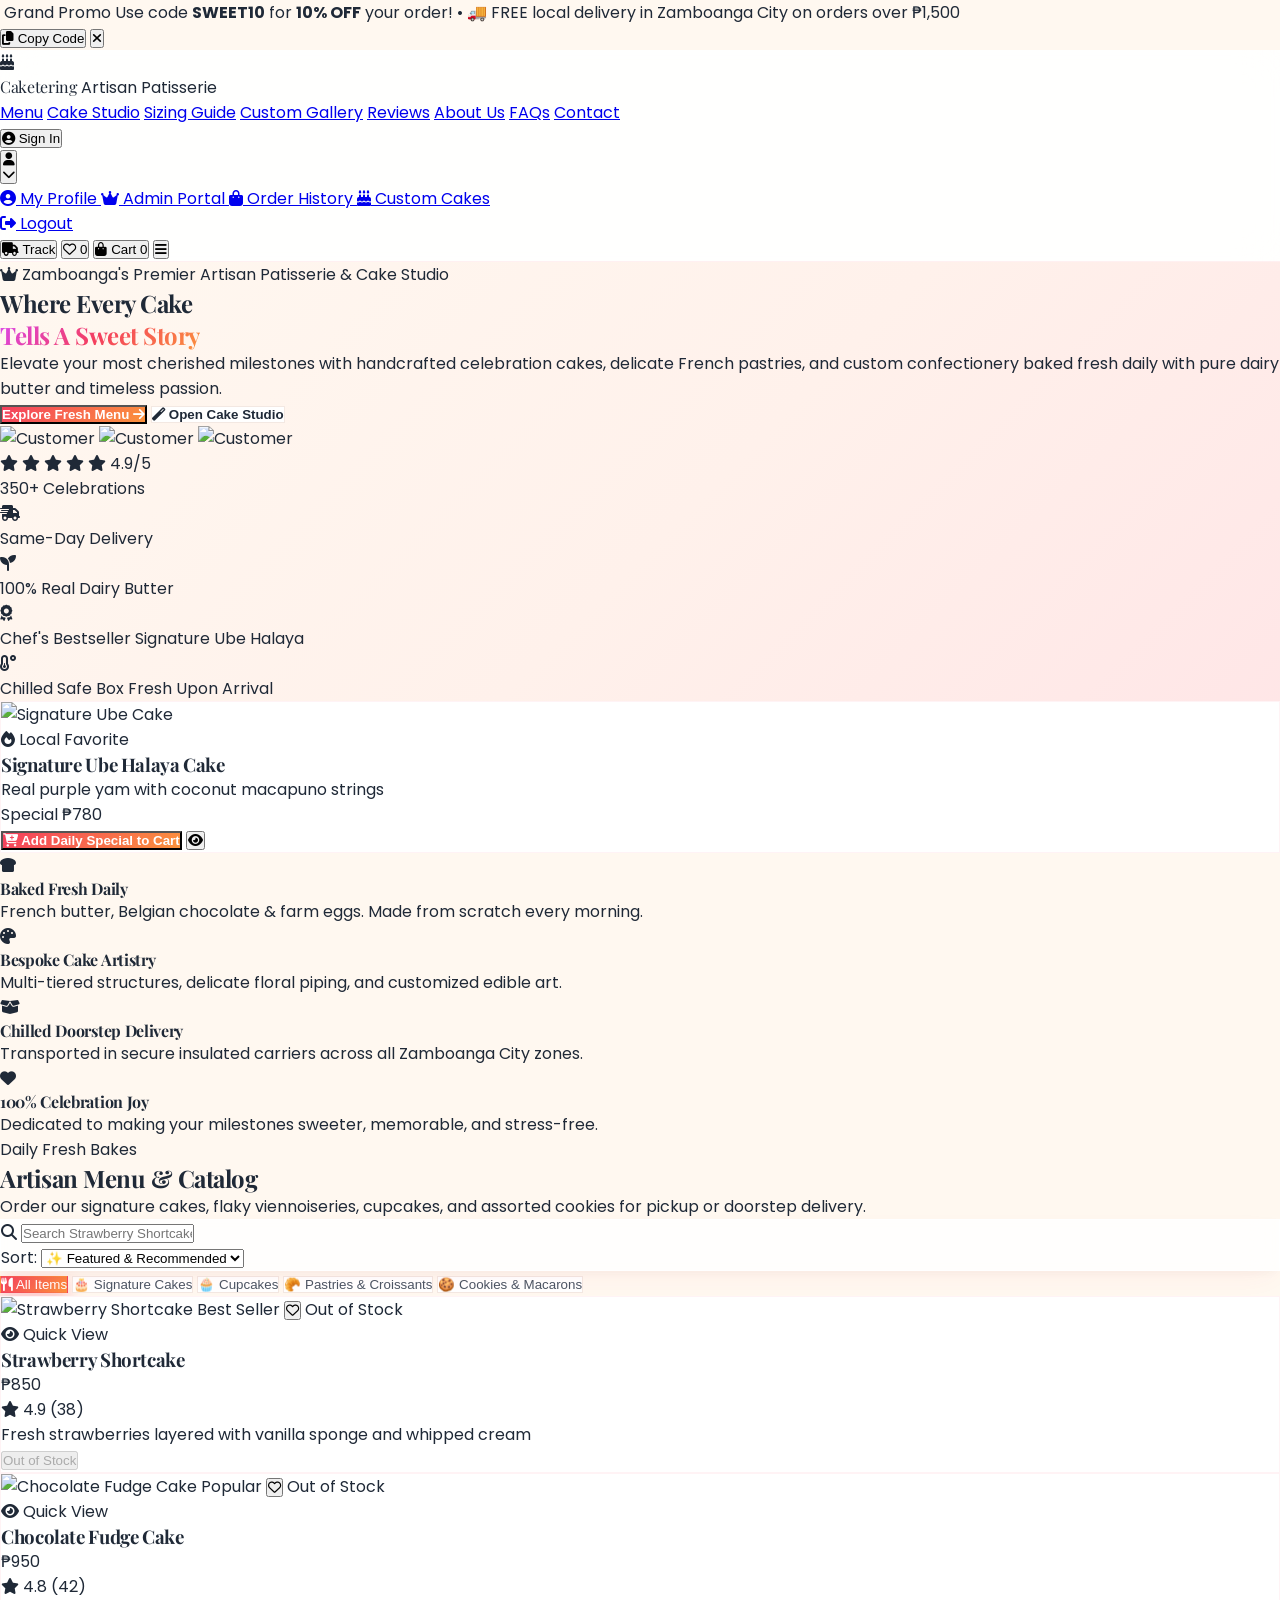
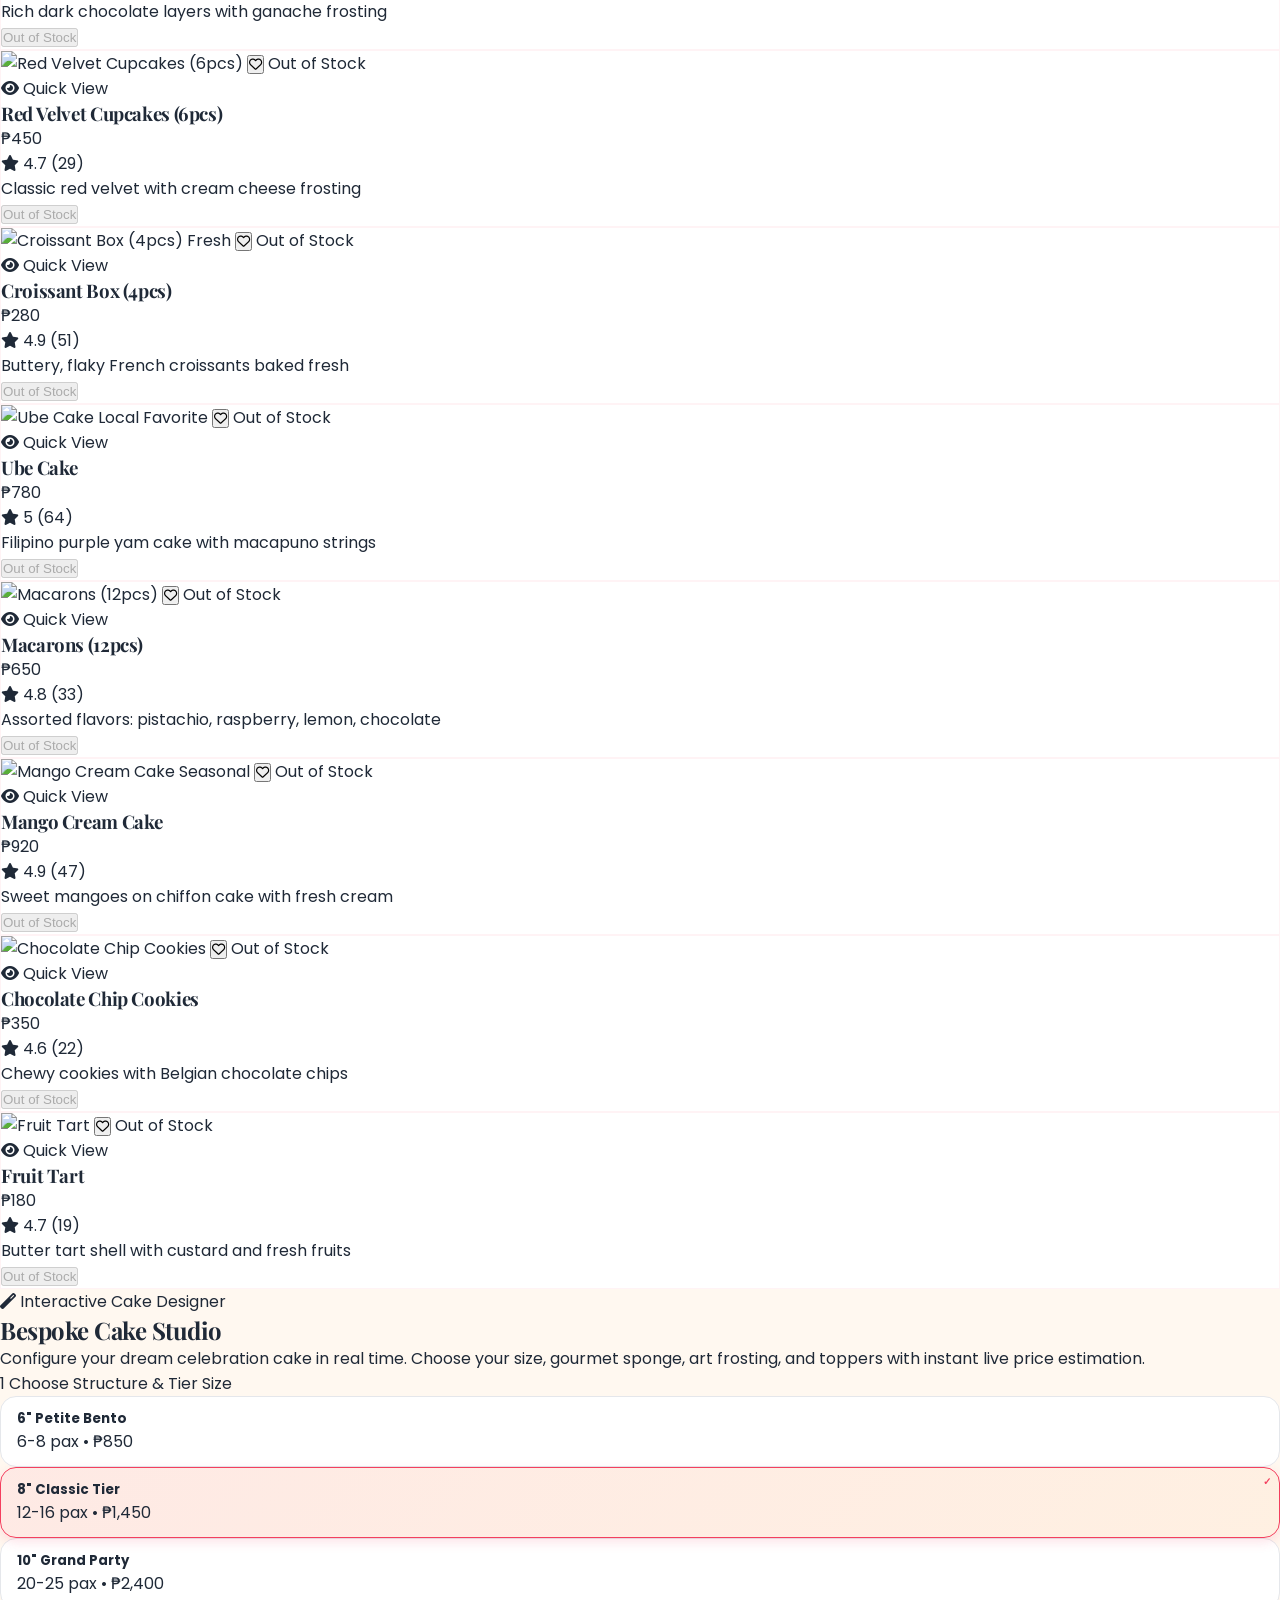
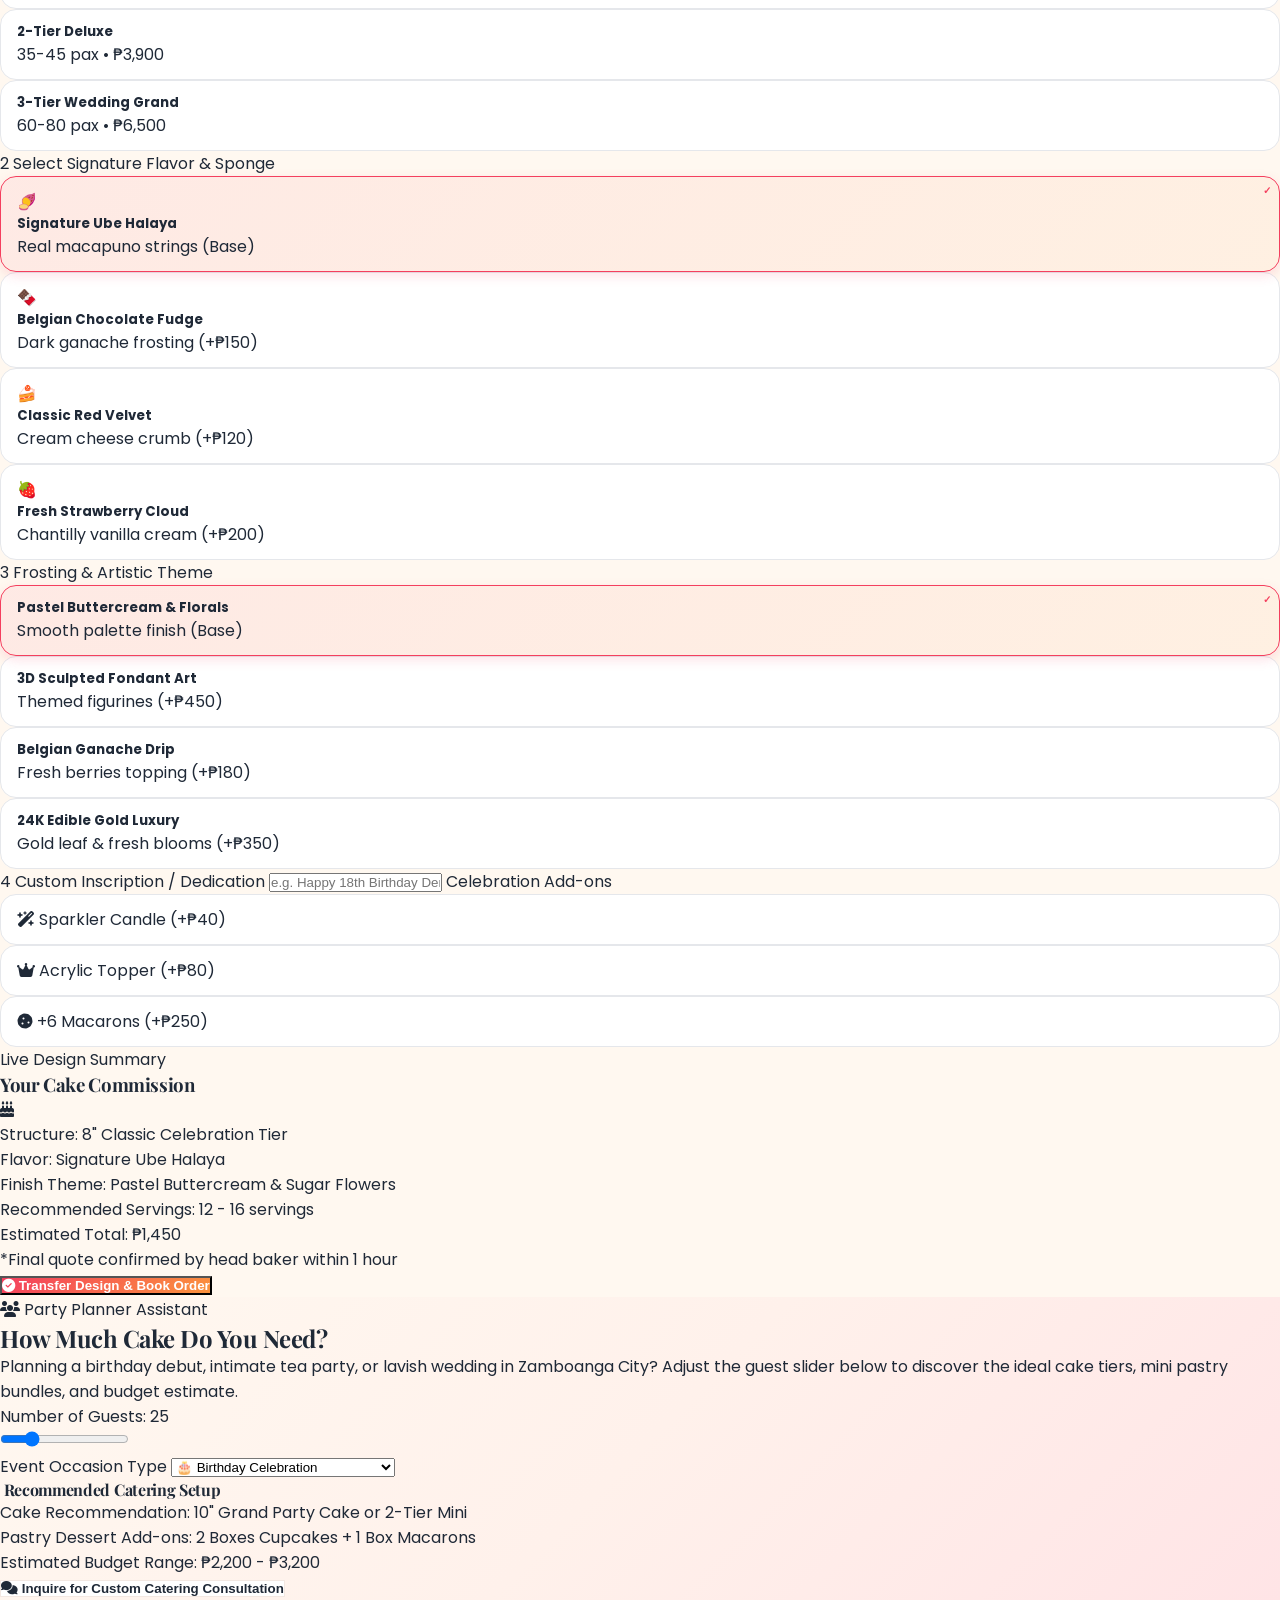
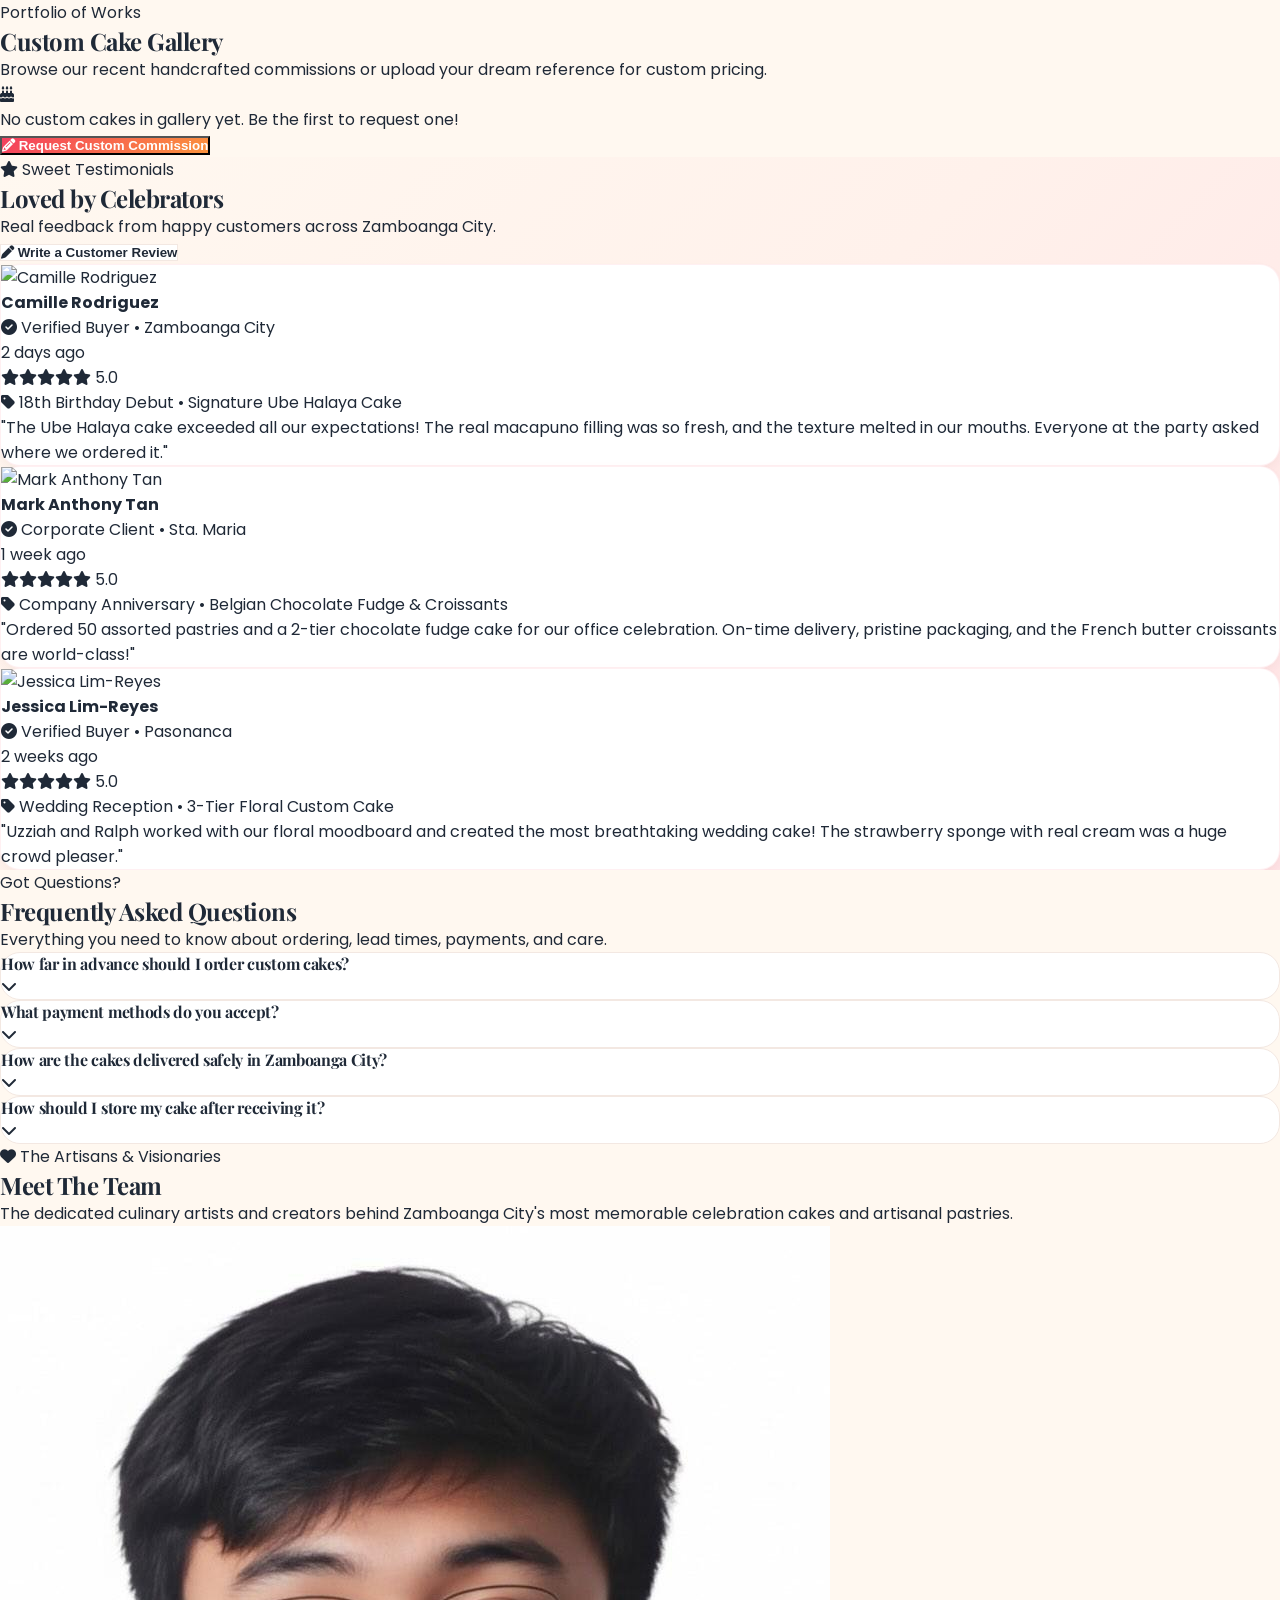
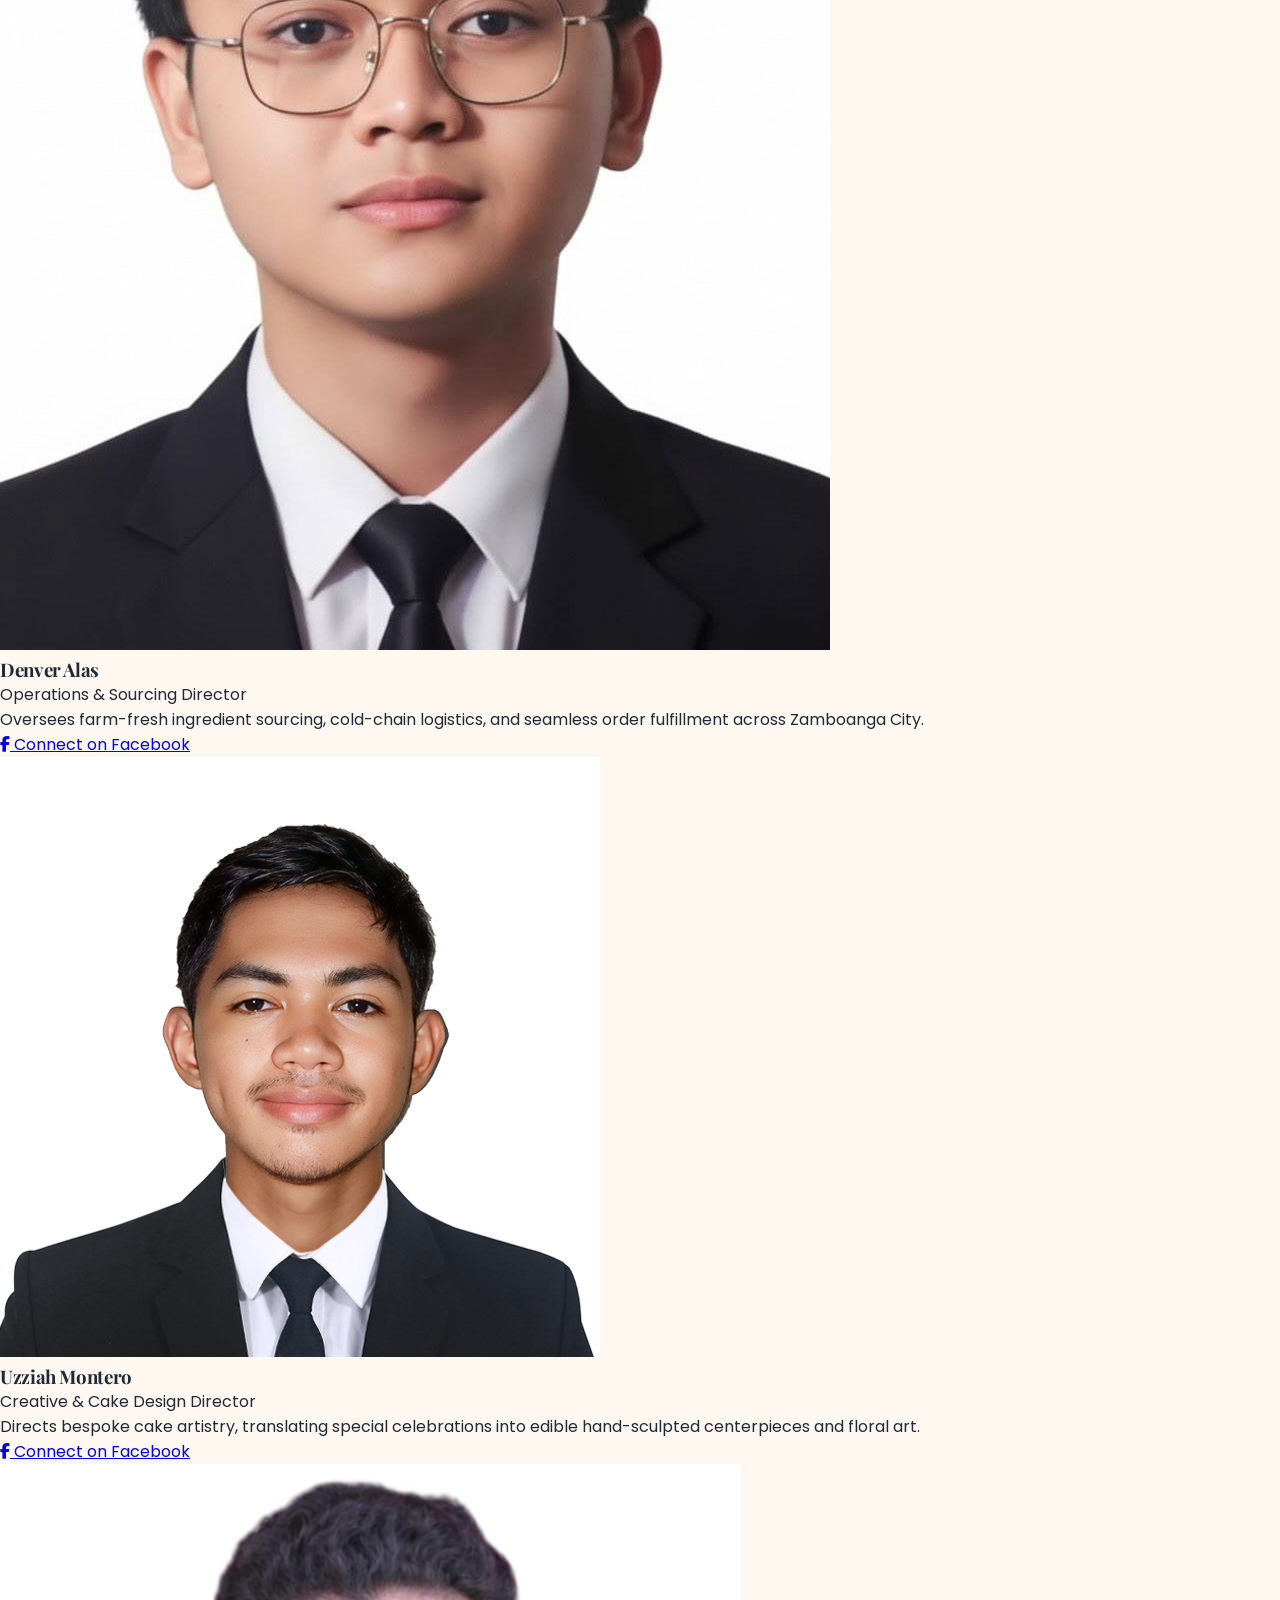
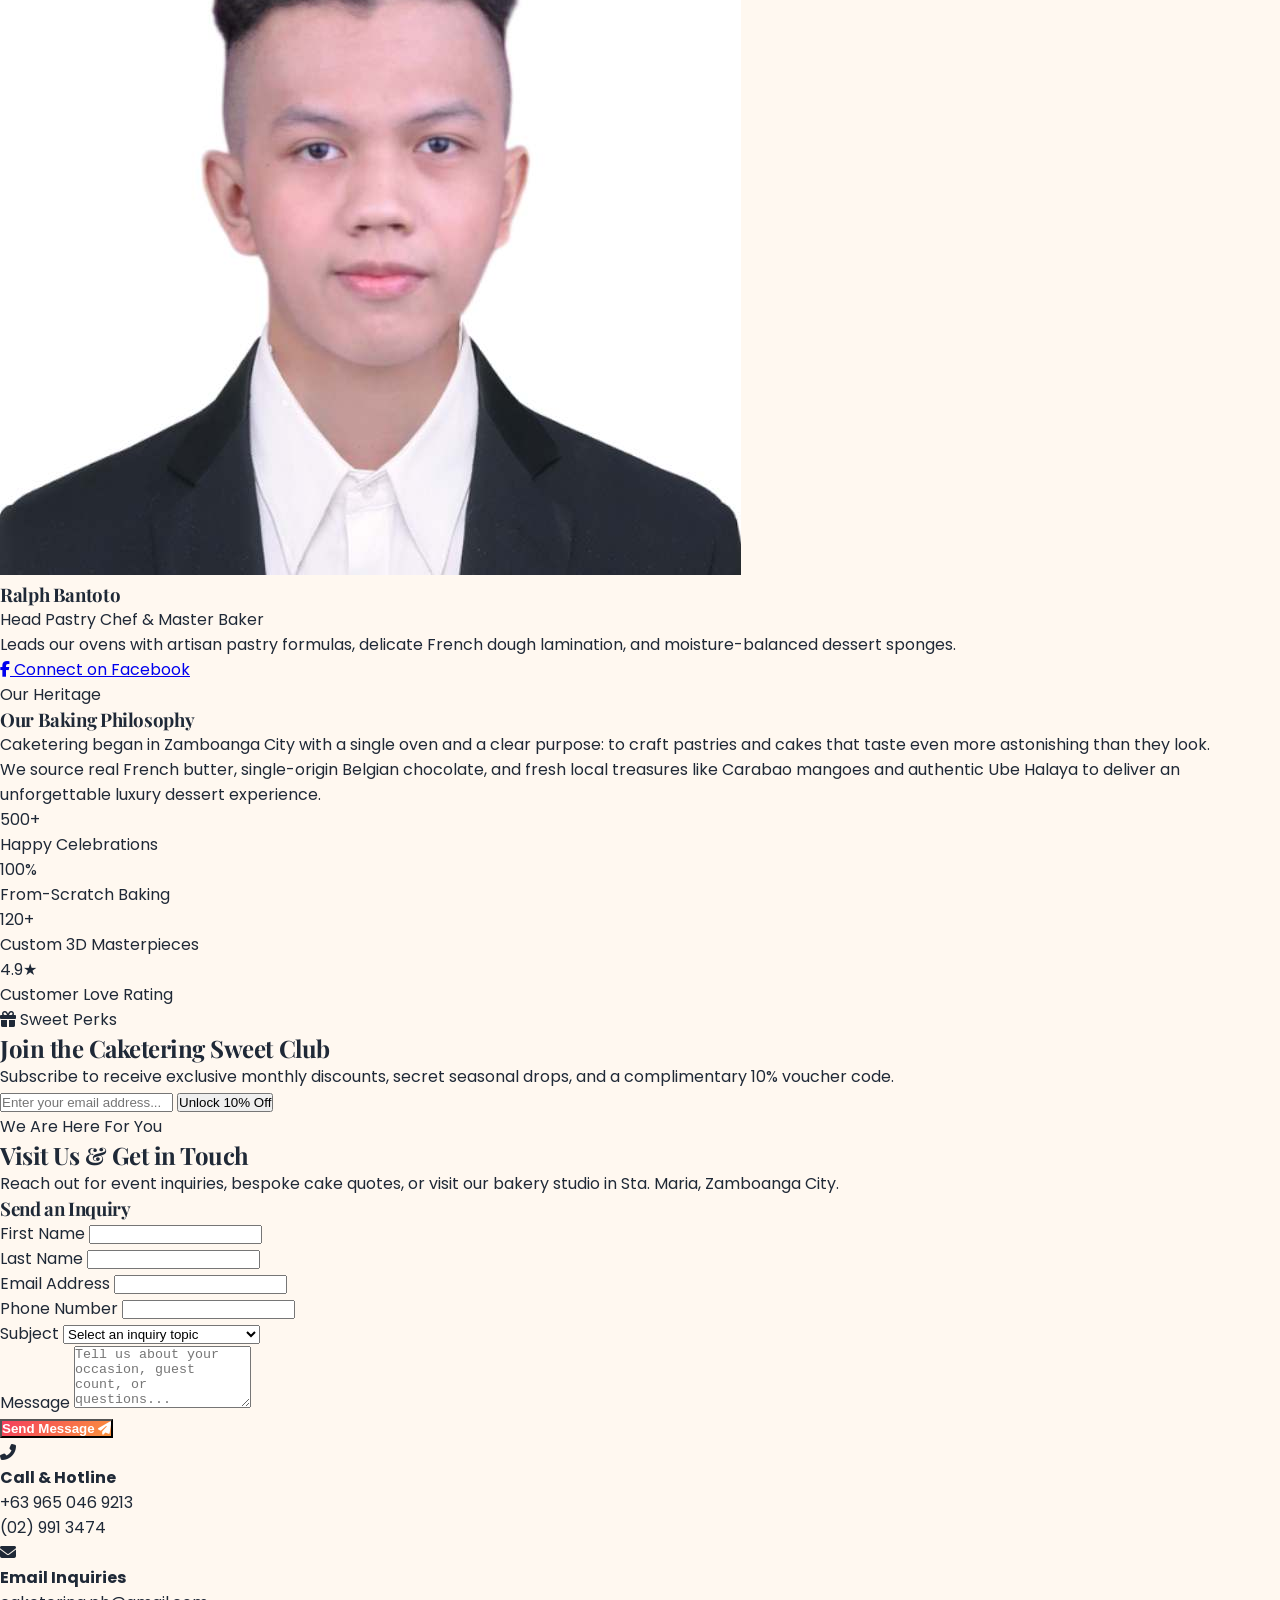
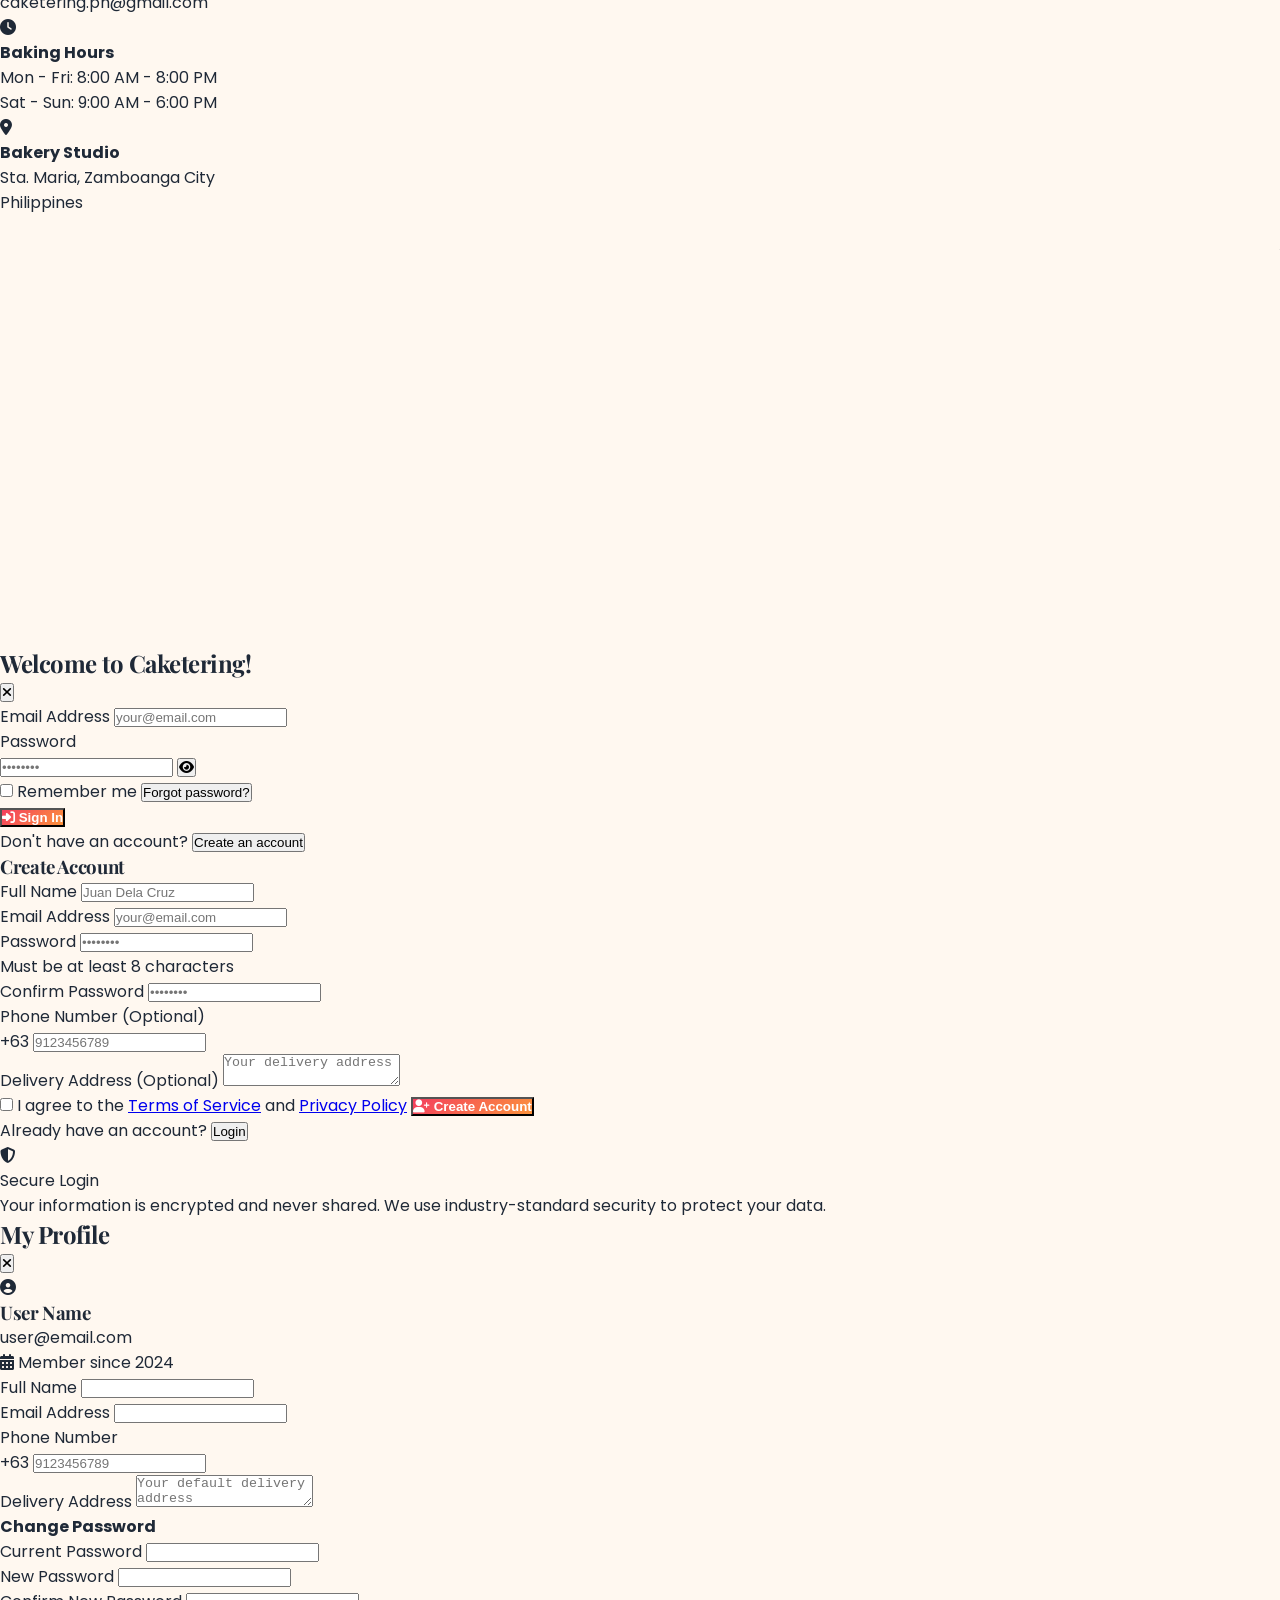
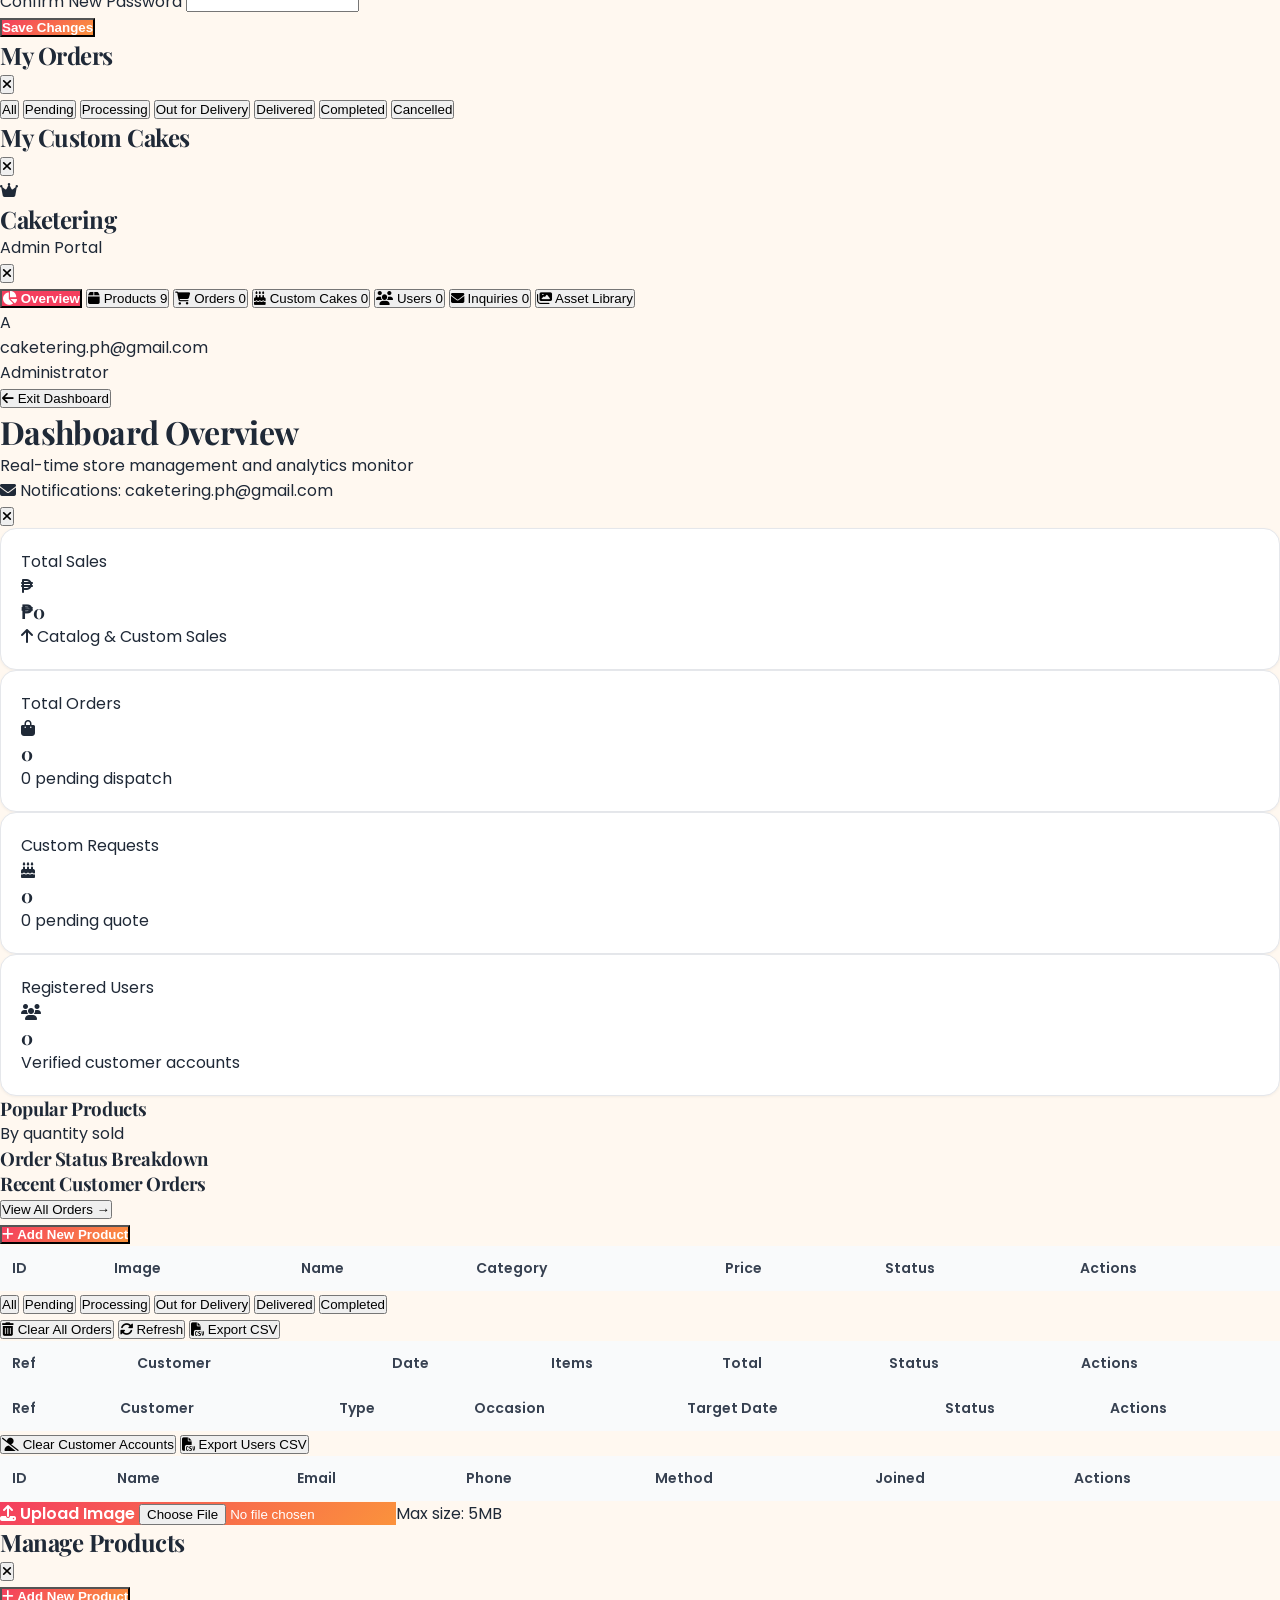
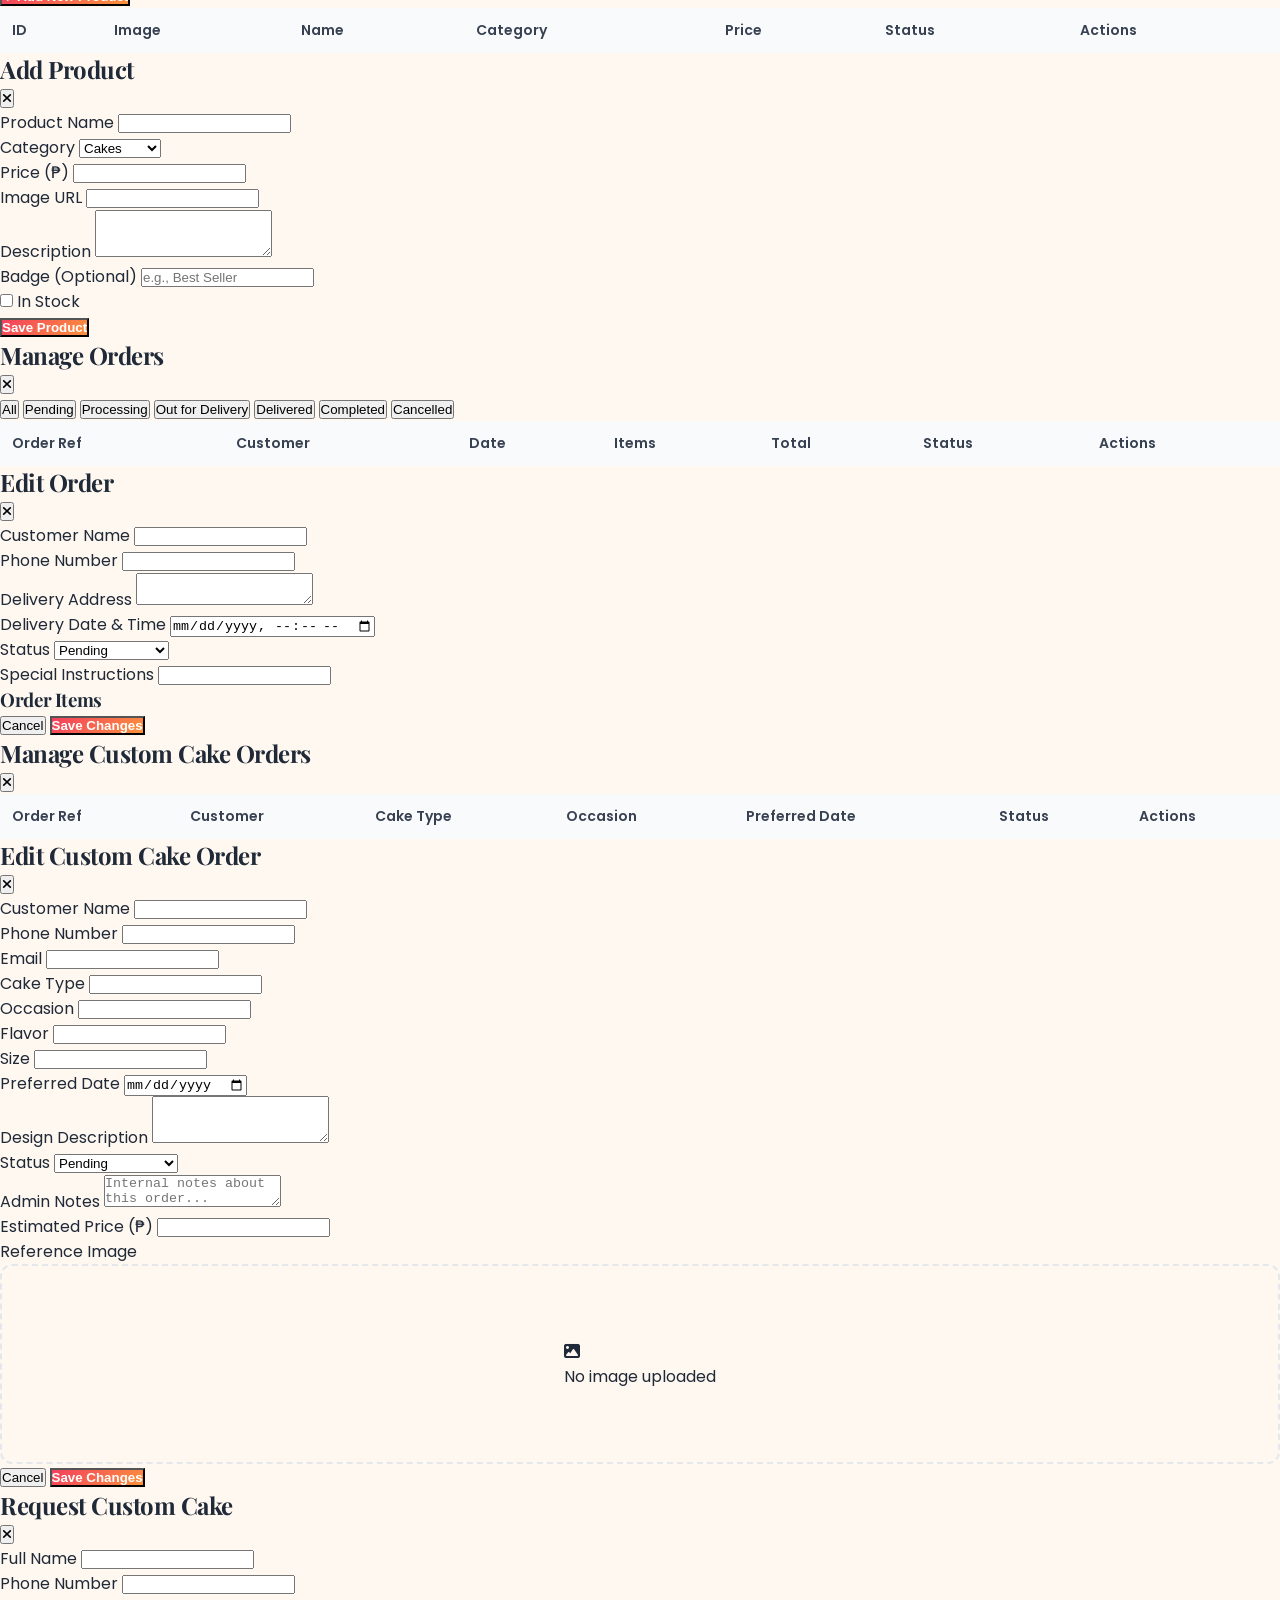
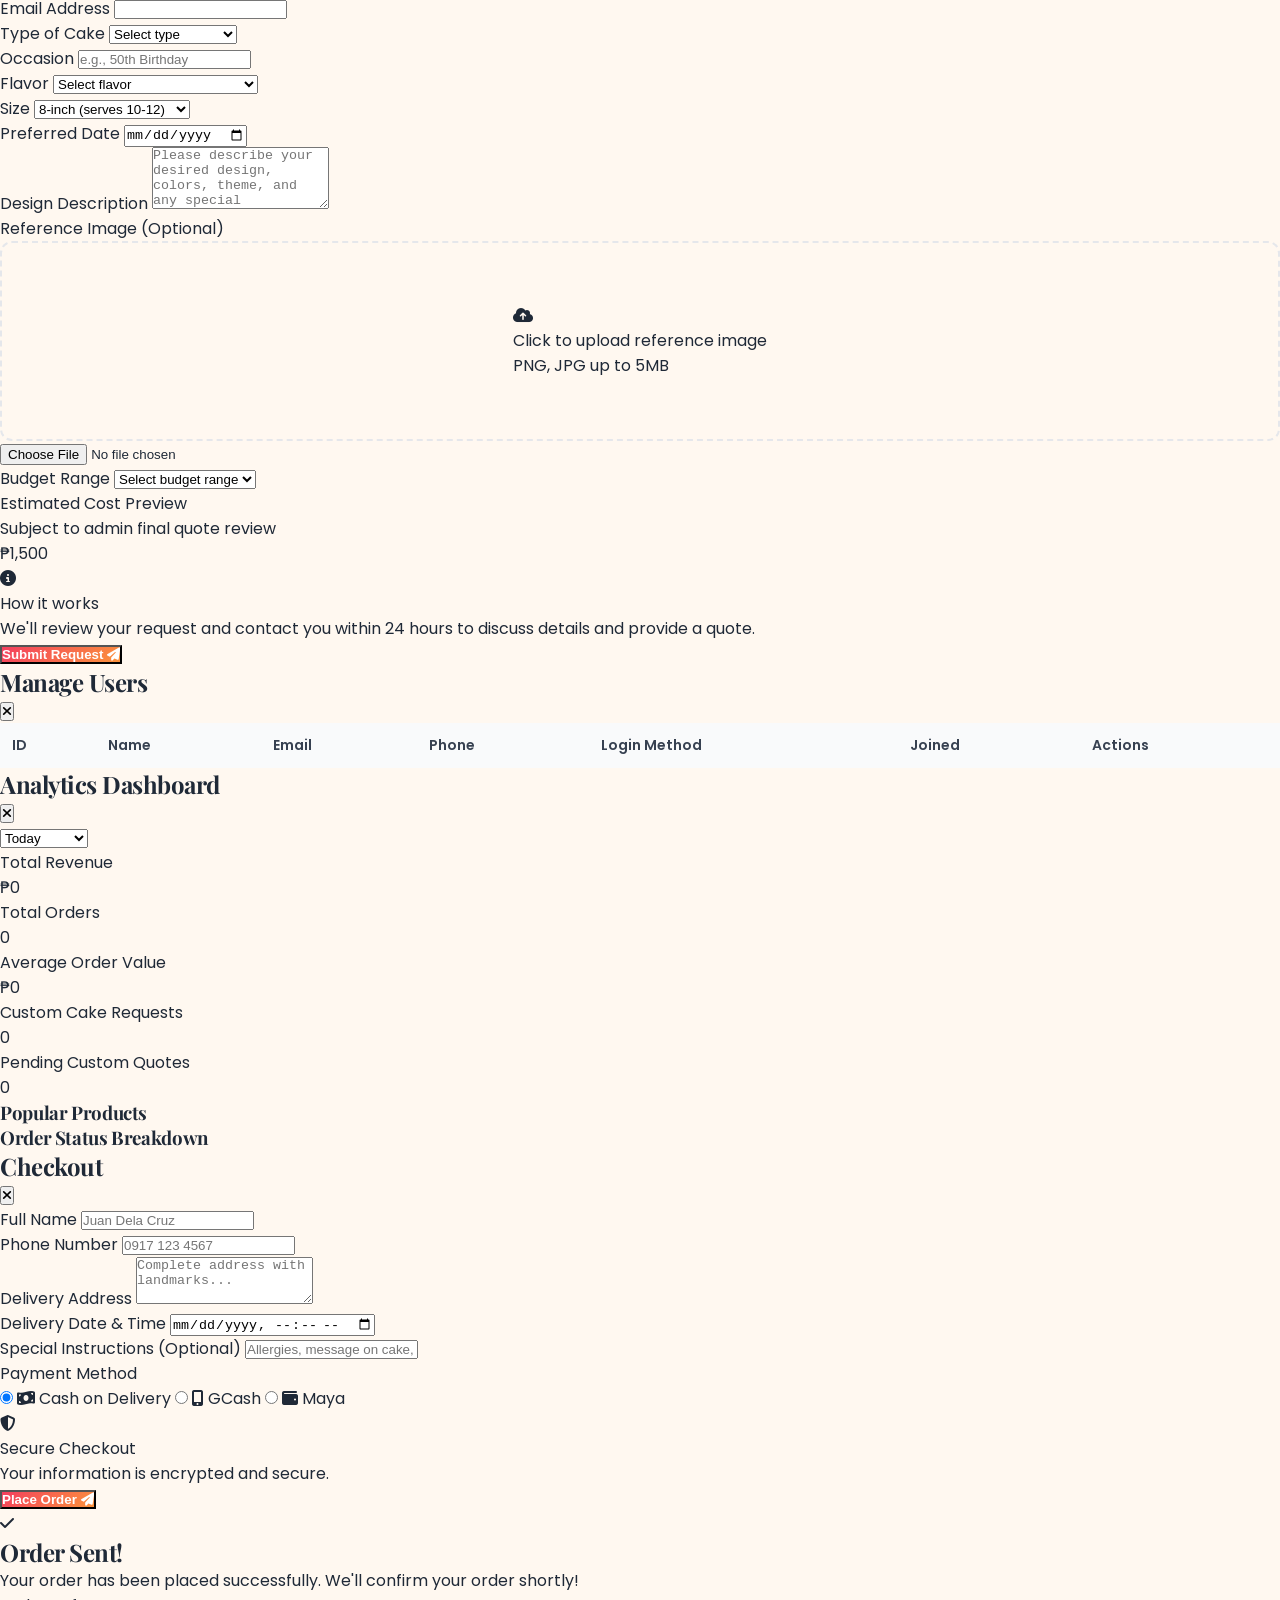
==== index.html @ 02d33074 "style: uniform navbar alignment, button dimensions, and pill hover styles for desktop" ====
<!DOCTYPE html>
<html lang="en">

<head>
    <meta charset="UTF-8">
    <meta name="viewport" content="width=device-width, initial-scale=1.0">
    <title>Caketering — Luxury Artisan Bakery & Bespoke Cakes</title>
    <meta name="description"
        content="Caketering delivers handcrafted artisan pastries, bespoke custom cakes, cupcakes, and cookies in Zamboanga City. Order online for birthdays, weddings, and special celebrations.">

    <!-- Open Graph / Facebook / Messenger Meta Tags -->
    <meta property="og:type" content="website">
    <meta property="og:url" content="https://caketering.netlify.app/">
    <meta property="og:title" content="Caketering — Luxury Artisan Bakery & Bespoke Cakes">
    <meta property="og:description" content="Handcrafted artisan pastries, bespoke custom cakes, cupcakes, and cookies in Zamboanga City. Order online for birthdays, weddings, and special celebrations.">
    <meta property="og:image" content="https://images.unsplash.com/photo-1578985545062-69928b1d9587?w=1200&auto=format&fit=crop&q=80">
    <meta property="og:image:width" content="1200">
    <meta property="og:image:height" content="630">
    <meta property="og:image:alt" content="Caketering Luxury Artisan Cakes & Bakery">

    <!-- Twitter Card Meta Tags -->
    <meta name="twitter:card" content="summary_large_image">
    <meta name="twitter:url" content="https://caketering.netlify.app/">
    <meta name="twitter:title" content="Caketering — Luxury Artisan Bakery & Bespoke Cakes">
    <meta name="twitter:description" content="Handcrafted artisan pastries, bespoke custom cakes, cupcakes, and cookies in Zamboanga City. Order online for birthdays, weddings, and special celebrations.">
    <meta name="twitter:image" content="https://images.unsplash.com/photo-1578985545062-69928b1d9587?w=1200&auto=format&fit=crop&q=80">

    <script src="https://cdn.tailwindcss.com"></script>
    <link href="https://cdnjs.cloudflare.com/ajax/libs/font-awesome/6.4.0/css/all.min.css" rel="stylesheet">
    <link
        href="https://fonts.googleapis.com/css2?family=Playfair+Display:ital,wght@0,400;0,600;0,700;0,800;1,400;1,600&family=Poppins:wght@300;400;500;600;700&display=swap"
        rel="stylesheet">
    <link rel="stylesheet" href="Caketering/styles/caketering.css">
</head>

<body class="text-gray-800 overflow-x-hidden antialiased">
    <!-- Top VIP Announcement / Voucher Ticker -->
    <div id="vip-announcement-bar"
        class="bg-gradient-to-r from-pink-600 via-rose-500 to-orange-500 text-white text-xs sm:text-sm font-medium py-2.5 px-4 shadow-sm relative z-50">
        <div class="max-w-7xl mx-auto flex items-center justify-between gap-4">
            <div class="flex items-center gap-2 overflow-hidden whitespace-nowrap text-center sm:text-left flex-1 justify-center sm:justify-start">
                <span class="inline-flex items-center gap-1.5 bg-white/20 backdrop-blur-sm px-2.5 py-0.5 rounded-full font-bold uppercase tracking-wider text-[10px]">
                    <i class="fas fa-sparkles text-amber-300"></i> Grand Promo
                </span>
                <span class="truncate">Use code <strong class="font-bold underline tracking-wider cursor-pointer" onclick="copyPromoCode('SWEET10')">SWEET10</strong> for <strong>10% OFF</strong> your order!</span>
                <span class="hidden md:inline text-white/80">• 🚚 FREE local delivery in Zamboanga City on orders over ₱1,500</span>
            </div>
            <div class="flex items-center gap-3 shrink-0">
                <button onclick="copyPromoCode('SWEET10')"
                    class="hidden sm:inline-flex items-center gap-1.5 px-3 py-1 bg-white text-pink-600 rounded-full text-xs font-bold hover:bg-pink-50 transition shadow-sm">
                    <i class="fas fa-copy"></i> Copy Code
                </button>
                <button onclick="closeAnnouncementBanner()" class="text-white/80 hover:text-white p-1 transition" title="Dismiss">
                    <i class="fas fa-times text-xs"></i>
                </button>
            </div>
        </div>
    </div>

    <!-- Navigation -->
    <nav class="sticky top-0 w-full glass-nav shadow-sm z-40 transition-all duration-300" id="navbar">
        <div class="max-w-7xl mx-auto px-4 sm:px-6 lg:px-8">
            <div class="flex justify-between items-center h-16 sm:h-20">
                <!-- Brand Logo -->
                <div class="flex items-center space-x-2.5 sm:space-x-3 cursor-pointer group shrink-0" onclick="window.scrollTo({top:0, behavior:'smooth'})">
                    <div
                        class="w-10 h-10 sm:w-11 sm:h-11 bg-gradient-to-br from-pink-500 via-rose-500 to-orange-400 rounded-2xl flex items-center justify-center text-white text-lg sm:text-xl shadow-md group-hover:scale-105 transition-transform duration-300">
                        <i class="fas fa-birthday-cake"></i>
                    </div>
                    <div>
                        <span
                            class="text-2xl sm:text-3xl font-bold serif bg-gradient-to-r from-pink-600 via-rose-500 to-orange-500 bg-clip-text text-transparent block leading-tight">Caketering</span>
                        <span class="text-[9px] sm:text-[10px] tracking-widest uppercase font-semibold text-gray-400 block -mt-0.5 sm:-mt-1">Artisan Patisserie</span>
                    </div>
                </div>

                <!-- Desktop Navigation Links -->
                <div class="hidden lg:flex items-center gap-1 xl:gap-2">
                    <a href="#menu" class="nav-link px-3 py-1.5 rounded-full text-[13px] xl:text-sm font-semibold text-gray-700">Menu</a>
                    <a href="#cake-studio" class="nav-link px-3 py-1.5 rounded-full text-[13px] xl:text-sm font-semibold text-gray-700">Cake Studio</a>
                    <a href="#catering-calculator" class="nav-link px-3 py-1.5 rounded-full text-[13px] xl:text-sm font-semibold text-gray-700">Sizing Guide</a>
                    <a href="#custom" class="nav-link px-3 py-1.5 rounded-full text-[13px] xl:text-sm font-semibold text-gray-700">Custom Gallery</a>
                    <a href="#reviews" class="nav-link px-3 py-1.5 rounded-full text-[13px] xl:text-sm font-semibold text-gray-700">Reviews</a>
                    <a href="#about" class="nav-link px-3 py-1.5 rounded-full text-[13px] xl:text-sm font-semibold text-gray-700">About Us</a>
                    <a href="#faqs" class="nav-link px-3 py-1.5 rounded-full text-[13px] xl:text-sm font-semibold text-gray-700">FAQs</a>
                    <a href="#contact" class="nav-link px-3 py-1.5 rounded-full text-[13px] xl:text-sm font-semibold text-gray-700">Contact</a>
                </div>

                <!-- Right Action Bar -->
                <div class="flex items-center gap-1.5 sm:gap-2.5 shrink-0">
                    <!-- User Profile / Login Button -->
                    <div id="user-section" class="flex items-center">
                        <button onclick="openAuthModal()" id="login-btn"
                            class="h-9 sm:h-10 px-3.5 sm:px-4 rounded-full bg-white/90 hover:bg-pink-50 text-gray-700 hover:text-pink-600 border border-pink-100/80 hover:border-pink-300 font-semibold text-xs sm:text-sm flex items-center gap-2 shadow-2xs transition-all duration-200">
                            <i class="fas fa-user-circle text-base sm:text-lg text-pink-500"></i>
                            <span class="hidden sm:inline">Sign In</span>
                        </button>
                        <div id="user-profile" class="hidden relative">
                            <button onclick="toggleUserMenu()"
                                class="h-9 sm:h-10 px-3 sm:px-3.5 rounded-full bg-pink-50 hover:bg-pink-100/80 border border-pink-200/70 text-gray-800 font-semibold text-xs sm:text-sm flex items-center gap-2 transition-all duration-200">
                                <div
                                    class="w-6 h-6 sm:w-7 sm:h-7 bg-gradient-to-br from-pink-500 to-orange-400 rounded-full flex items-center justify-center text-white text-[10px] sm:text-xs font-bold">
                                    <i class="fas fa-user"></i>
                                </div>
                                <span id="user-name-display" class="max-w-[70px] sm:max-w-[90px] truncate font-bold"></span>
                                <i class="fas fa-chevron-down text-[10px] text-gray-500"></i>
                            </button>
                            <!-- User Dropdown Menu -->
                            <div id="user-menu"
                                class="absolute right-0 mt-2 w-52 bg-white rounded-2xl shadow-xl py-2 hidden z-50 border border-gray-100 animate-fadeIn">
                                <a href="#" onclick="showUserProfile()"
                                    class="block px-4 py-2 text-sm text-gray-700 hover:bg-pink-50 hover:text-pink-600 transition">
                                    <i class="fas fa-user-circle mr-2 text-pink-400"></i> My Profile
                                </a>
                                <a href="#" onclick="openAdminDashboard()" id="user-menu-admin-link"
                                    class="hidden px-4 py-2 text-sm text-purple-600 font-semibold hover:bg-purple-50 transition">
                                    <i class="fas fa-crown mr-2 text-purple-500"></i> Admin Portal
                                </a>
                                <a href="#" onclick="showUserOrders()"
                                    class="block px-4 py-2 text-sm text-gray-700 hover:bg-pink-50 hover:text-pink-600 transition">
                                    <i class="fas fa-shopping-bag mr-2 text-pink-400"></i> Order History
                                </a>
                                <a href="#" onclick="showUserCustomOrders()"
                                    class="block px-4 py-2 text-sm text-gray-700 hover:bg-pink-50 hover:text-pink-600 transition">
                                    <i class="fas fa-birthday-cake mr-2 text-pink-400"></i> Custom Cakes
                                </a>
                                <div class="border-t border-gray-100 my-1"></div>
                                <a href="#" onclick="logout()"
                                    class="block px-4 py-2 text-sm text-red-600 hover:bg-red-50 transition">
                                    <i class="fas fa-sign-out-alt mr-2"></i> Logout
                                </a>
                            </div>
                        </div>
                    </div>

                    <!-- Track Order Button -->
                    <button onclick="openTrackOrderModal()"
                        class="hidden md:flex h-9 sm:h-10 px-3.5 rounded-full bg-white/90 hover:bg-pink-50 text-gray-700 hover:text-pink-600 border border-pink-100/80 hover:border-pink-300 font-semibold text-xs sm:text-sm items-center gap-1.5 shadow-2xs transition-all duration-200" title="Track Order">
                        <i class="fas fa-truck text-pink-500"></i>
                        <span>Track</span>
                    </button>

                    <!-- Wishlist Button -->
                    <button onclick="openWishlistModal()"
                        class="h-9 w-9 sm:h-10 sm:w-10 rounded-full bg-white/90 hover:bg-pink-50 text-gray-700 hover:text-pink-600 border border-pink-100/80 hover:border-pink-300 flex items-center justify-center relative shadow-2xs transition-all duration-200 group" title="My Wishlist">
                        <i class="far fa-heart text-base sm:text-lg group-hover:text-pink-600 transition"></i>
                        <span id="wishlist-badge"
                            class="absolute -top-1 -right-1 bg-pink-600 text-white text-[9px] sm:text-[10px] font-bold w-4 h-4 rounded-full flex items-center justify-center transform scale-0 transition-transform duration-300">0</span>
                    </button>

                    <!-- Cart Button -->
                    <button onclick="toggleCart()"
                        class="h-9 sm:h-10 px-3 sm:px-3.5 rounded-full bg-pink-50 hover:bg-pink-100/90 text-pink-600 border border-pink-200/80 flex items-center gap-1.5 relative shadow-2xs transition-all duration-200 group" title="Shopping Cart">
                        <i class="fas fa-shopping-bag text-base sm:text-lg group-hover:scale-110 transition-transform"></i>
                        <span class="hidden sm:inline font-semibold text-xs sm:text-sm">Cart</span>
                        <span id="cart-badge"
                            class="bg-gradient-to-r from-pink-500 to-orange-400 text-white text-[9px] sm:text-[10px] font-bold px-1.5 py-0.5 min-w-[1.25rem] h-4 sm:h-5 rounded-full flex items-center justify-center transform scale-0 transition-transform duration-300 shadow-xs">0</span>
                    </button>

                    <!-- Mobile Hamburger Menu Button -->
                    <button onclick="toggleMobileNav()" id="mobile-menu-btn"
                        class="lg:hidden h-9 w-9 sm:h-10 sm:w-10 rounded-full bg-white/90 hover:bg-pink-50 text-gray-700 hover:text-pink-600 border border-pink-100/80 flex items-center justify-center focus:outline-none transition shadow-2xs" aria-label="Toggle navigation">
                        <i id="mobile-menu-icon" class="fas fa-bars text-sm sm:text-base"></i>
                    </button>
                </div>
            </div>

            <!-- Mobile Navigation Drawer -->
            <div id="mobile-nav-drawer" class="hidden lg:hidden py-4 border-t border-gray-100 space-y-1.5 bg-white/95 backdrop-blur-md rounded-2xl px-4 mb-3 shadow-xl">
                <a href="#menu" onclick="closeMobileNav()" class="flex items-center gap-2.5 py-2.5 px-3 rounded-xl text-gray-700 font-medium hover:bg-pink-50 hover:text-pink-600 text-sm">
                    <span class="w-7 h-7 rounded-lg bg-pink-100 text-pink-600 flex items-center justify-center text-xs">🎂</span>
                    <span>Pastry & Cake Menu</span>
                </a>
                <a href="#cake-studio" onclick="closeMobileNav()" class="flex items-center gap-2.5 py-2.5 px-3 rounded-xl text-gray-700 font-medium hover:bg-pink-50 hover:text-pink-600 text-sm">
                    <span class="w-7 h-7 rounded-lg bg-purple-100 text-purple-600 flex items-center justify-center text-xs">🎨</span>
                    <span>Custom Cake Studio</span>
                </a>
                <a href="#catering-calculator" onclick="closeMobileNav()" class="flex items-center gap-2.5 py-2.5 px-3 rounded-xl text-gray-700 font-medium hover:bg-pink-50 hover:text-pink-600 text-sm">
                    <span class="w-7 h-7 rounded-lg bg-orange-100 text-orange-600 flex items-center justify-center text-xs">📐</span>
                    <span>Event Sizing Guide</span>
                </a>
                <a href="#custom" onclick="closeMobileNav()" class="flex items-center gap-2.5 py-2.5 px-3 rounded-xl text-gray-700 font-medium hover:bg-pink-50 hover:text-pink-600 text-sm">
                    <span class="w-7 h-7 rounded-lg bg-rose-100 text-rose-600 flex items-center justify-center text-xs">📸</span>
                    <span>Custom Cake Gallery</span>
                </a>
                <a href="#reviews" onclick="closeMobileNav()" class="flex items-center gap-2.5 py-2.5 px-3 rounded-xl text-gray-700 font-medium hover:bg-pink-50 hover:text-pink-600 text-sm">
                    <span class="w-7 h-7 rounded-lg bg-amber-100 text-amber-600 flex items-center justify-center text-xs">⭐</span>
                    <span>Customer Reviews</span>
                </a>
                <a href="#about" onclick="closeMobileNav()" class="flex items-center gap-2.5 py-2.5 px-3 rounded-xl text-gray-700 font-medium hover:bg-pink-50 hover:text-pink-600 text-sm">
                    <span class="w-7 h-7 rounded-lg bg-blue-100 text-blue-600 flex items-center justify-center text-xs">📖</span>
                    <span>Meet the Team</span>
                </a>
                <a href="#faqs" onclick="closeMobileNav()" class="flex items-center gap-2.5 py-2.5 px-3 rounded-xl text-gray-700 font-medium hover:bg-pink-50 hover:text-pink-600 text-sm">
                    <span class="w-7 h-7 rounded-lg bg-teal-100 text-teal-600 flex items-center justify-center text-xs">❓</span>
                    <span>Frequently Asked Questions</span>
                </a>
                <a href="#contact" onclick="closeMobileNav()" class="flex items-center gap-2.5 py-2.5 px-3 rounded-xl text-gray-700 font-medium hover:bg-pink-50 hover:text-pink-600 text-sm">
                    <span class="w-7 h-7 rounded-lg bg-emerald-100 text-emerald-600 flex items-center justify-center text-xs">📍</span>
                    <span>Visit & Contact Us</span>
                </a>
                <div class="pt-2 border-t border-gray-100 grid grid-cols-2 gap-2">
                    <button onclick="openTrackOrderModal(); closeMobileNav()" class="py-2.5 bg-gray-100 hover:bg-pink-50 rounded-xl text-xs font-bold text-gray-700 hover:text-pink-600 transition flex items-center justify-center gap-1.5">
                        <i class="fas fa-truck text-pink-500"></i> Track Order
                    </button>
                    <button onclick="openWishlistModal(); closeMobileNav()" class="py-2.5 bg-gray-100 hover:bg-pink-50 rounded-xl text-xs font-bold text-gray-700 hover:text-pink-600 transition flex items-center justify-center gap-1.5">
                        <i class="fas fa-heart text-pink-500"></i> Wishlist
                    </button>
                </div>
            </div>
        </div>
    </nav>

    <!-- Showstopping Hero Section -->
    <section class="relative pt-8 sm:pt-12 pb-16 sm:pb-20 px-4 sm:px-6 lg:px-8 overflow-hidden bg-warm-gradient">
        <!-- Ambient Glowing Blobs -->
        <div class="absolute inset-0 z-0 pointer-events-none">
            <div class="absolute top-10 left-10 w-72 sm:w-96 h-72 sm:h-96 bg-pink-300 rounded-full mix-blend-multiply filter blur-3xl opacity-35 animate-blob"></div>
            <div class="absolute top-20 right-10 w-72 sm:w-96 h-72 sm:h-96 bg-orange-300 rounded-full mix-blend-multiply filter blur-3xl opacity-35 animate-blob animation-delay-2000"></div>
            <div class="absolute -bottom-10 left-1/3 w-72 sm:w-96 h-72 sm:h-96 bg-rose-200 rounded-full mix-blend-multiply filter blur-3xl opacity-35 animate-blob animation-delay-4000"></div>
        </div>

        <div class="max-w-7xl mx-auto relative z-10">
            <div class="grid lg:grid-cols-12 gap-8 sm:gap-12 items-center">
                <!-- Hero Left: Copy & Value Proposition -->
                <div class="lg:col-span-7 text-center lg:text-left">
                    <div class="inline-flex items-center gap-2 py-1.5 px-3.5 sm:px-4 rounded-full bg-white/80 backdrop-blur-md border border-pink-100 text-pink-600 text-[11px] sm:text-xs font-bold mb-4 sm:mb-6 shadow-sm">
                        <i class="fas fa-crown text-amber-500"></i>
                        <span>Zamboanga's Premier Artisan Patisserie & Cake Studio</span>
                    </div>

                    <h1 class="text-3xl sm:text-5xl lg:text-7xl font-bold text-gray-900 mb-4 sm:mb-6 leading-[1.15] sm:leading-[1.1] serif">
                        Where Every Cake <br />
                        <span class="gradient-text">Tells A Sweet Story</span>
                    </h1>

                    <p class="text-sm sm:text-base lg:text-lg text-gray-600 mb-6 sm:mb-8 max-w-2xl mx-auto lg:mx-0 leading-relaxed font-normal">
                        Elevate your most cherished milestones with handcrafted celebration cakes, delicate French pastries, and custom confectionery baked fresh daily with pure dairy butter and timeless passion.
                    </p>

                    <div class="flex flex-col sm:flex-row gap-3 sm:gap-4 justify-center lg:justify-start mb-8 sm:mb-10">
                        <button onclick="document.getElementById('menu').scrollIntoView({behavior: 'smooth'})"
                            class="btn-primary text-white px-6 sm:px-8 py-3.5 sm:py-4 rounded-full font-bold text-sm sm:text-base shadow-lg hover:shadow-xl inline-flex items-center justify-center gap-2">
                            <span>Explore Fresh Menu</span>
                            <i class="fas fa-arrow-right text-xs"></i>
                        </button>
                        <button onclick="document.getElementById('cake-studio').scrollIntoView({behavior: 'smooth'})"
                            class="btn-secondary px-6 sm:px-8 py-3.5 sm:py-4 rounded-full font-bold text-sm sm:text-base shadow-sm inline-flex items-center justify-center gap-2">
                            <i class="fas fa-magic text-pink-500"></i>
                            <span>Open Cake Studio</span>
                        </button>
                    </div>


                    <!-- Trust Metrics & Badges -->
                    <div class="pt-6 border-t border-pink-100/80 flex flex-wrap items-center justify-center lg:justify-start gap-6 sm:gap-8">
                        <div class="flex items-center gap-3">
                            <div class="flex -space-x-2 overflow-hidden">
                                <img class="inline-block h-8 w-8 rounded-full ring-2 ring-white object-cover" src="https://images.unsplash.com/photo-1534528741775-53994a69daeb?w=100&auto=format&fit=crop&q=80" alt="Customer">
                                <img class="inline-block h-8 w-8 rounded-full ring-2 ring-white object-cover" src="https://images.unsplash.com/photo-1507003211169-0a1dd7228f2d?w=100&auto=format&fit=crop&q=80" alt="Customer">
                                <img class="inline-block h-8 w-8 rounded-full ring-2 ring-white object-cover" src="https://images.unsplash.com/photo-1517841905240-472988babdf9?w=100&auto=format&fit=crop&q=80" alt="Customer">
                            </div>
                            <div class="text-left">
                                <div class="flex items-center text-amber-400 text-xs">
                                    <i class="fas fa-star"></i>
                                    <i class="fas fa-star"></i>
                                    <i class="fas fa-star"></i>
                                    <i class="fas fa-star"></i>
                                    <i class="fas fa-star"></i>
                                    <span class="font-bold text-gray-800 ml-1">4.9/5</span>
                                </div>
                                <span class="text-xs text-gray-500 font-medium">350+ Celebrations</span>
                            </div>
                        </div>

                        <div class="h-6 w-px bg-gray-200 hidden sm:block"></div>

                        <div class="flex items-center gap-2 text-xs font-semibold text-gray-700">
                            <div class="w-7 h-7 rounded-full bg-pink-100 text-pink-600 flex items-center justify-center">
                                <i class="fas fa-truck-fast text-xs"></i>
                            </div>
                            <span>Same-Day Delivery</span>
                        </div>

                        <div class="flex items-center gap-2 text-xs font-semibold text-gray-700">
                            <div class="w-7 h-7 rounded-full bg-orange-100 text-orange-600 flex items-center justify-center">
                                <i class="fas fa-seedling text-xs"></i>
                            </div>
                            <span>100% Real Dairy Butter</span>
                        </div>
                    </div>
                </div>

                <!-- Hero Right: Interactive Daily Spotlight Cake Card -->
                <div class="lg:col-span-5 relative">
                    <div class="relative mx-auto max-w-md">
                        <!-- Floating Glass Badges -->
                        <div class="absolute -top-4 -left-4 sm:-left-6 bg-white/90 backdrop-blur-md px-4 py-2.5 rounded-2xl shadow-xl border border-pink-100 z-20 floating-element hidden sm:flex items-center gap-2.5">
                            <div class="w-8 h-8 rounded-full bg-pink-500 text-white flex items-center justify-center text-sm">
                                <i class="fas fa-award"></i>
                            </div>
                            <div>
                                <span class="block text-[10px] uppercase font-bold text-pink-600 tracking-wider">Chef's Bestseller</span>
                                <span class="block text-xs font-bold text-gray-800">Signature Ube Halaya</span>
                            </div>
                        </div>

                        <div class="absolute -bottom-4 -right-4 bg-white/90 backdrop-blur-md px-4 py-2.5 rounded-2xl shadow-xl border border-pink-100 z-20 floating-slow hidden sm:flex items-center gap-2.5">
                            <div class="w-8 h-8 rounded-full bg-emerald-500 text-white flex items-center justify-center text-sm">
                                <i class="fas fa-temperature-low"></i>
                            </div>
                            <div>
                                <span class="block text-[10px] uppercase font-bold text-emerald-600 tracking-wider">Chilled Safe Box</span>
                                <span class="block text-xs font-bold text-gray-800">Fresh Upon Arrival</span>
                            </div>
                        </div>

                        <!-- Featured Showcase Card -->
                        <div class="cake-card rounded-3xl overflow-hidden shadow-2xl bg-white border border-pink-100/80 p-3">
                            <div class="relative h-72 sm:h-80 rounded-2xl overflow-hidden group cursor-pointer" onclick="openQuickView(5)">
                                <img src="https://images.unsplash.com/photo-1519340333755-56e9c1d04579?w=700&auto=format&fit=crop&q=80"
                                    alt="Signature Ube Cake"
                                    class="w-full h-full object-cover transition-transform duration-700 group-hover:scale-105">
                                <div class="absolute inset-0 bg-gradient-to-t from-black/60 via-transparent to-black/20"></div>
                                <span class="absolute top-4 left-4 bg-white/95 backdrop-blur-md px-3.5 py-1 rounded-full text-xs font-bold text-pink-600 shadow-sm">
                                    <i class="fas fa-fire mr-1 text-orange-500"></i> Local Favorite
                                </span>
                                <div class="absolute bottom-4 left-4 right-4 text-white">
                                    <div class="flex items-center justify-between">
                                        <div>
                                            <h3 class="text-xl font-bold serif">Signature Ube Halaya Cake</h3>
                                            <p class="text-xs text-pink-200">Real purple yam with coconut macapuno strings</p>
                                        </div>
                                        <div class="bg-white/20 backdrop-blur-md px-3 py-1.5 rounded-xl text-center">
                                            <span class="text-xs block text-pink-100">Special</span>
                                            <span class="text-base font-bold text-white">₱780</span>
                                        </div>
                                    </div>
                                </div>
                            </div>
                            <div class="p-4 pt-4 flex items-center justify-between gap-3">
                                <button onclick="addToCart(5)"
                                    class="btn-primary flex-1 text-white py-3 rounded-xl font-bold text-sm shadow-md flex items-center justify-center gap-2">
                                    <i class="fas fa-cart-plus"></i>
                                    <span>Add Daily Special to Cart</span>
                                </button>
                                <button onclick="openQuickView(5)"
                                    class="p-3 bg-pink-50 hover:bg-pink-100 text-pink-600 rounded-xl transition" title="View Ingredients & Allergens">
                                    <i class="fas fa-eye"></i>
                                </button>
                            </div>
                        </div>
                    </div>
                </div>
            </div>
        </div>
    </section>

    <!-- Bakery Pillars & Trust Bar -->
    <section class="py-12 bg-white border-y border-pink-50">
        <div class="max-w-7xl mx-auto px-4 sm:px-6 lg:px-8">
            <div class="grid grid-cols-1 sm:grid-cols-2 lg:grid-cols-4 gap-6 sm:gap-8">
                <div class="flex items-start gap-4 p-4 rounded-2xl hover:bg-pink-50/50 transition">
                    <div class="w-12 h-12 rounded-2xl bg-pink-100 text-pink-600 flex items-center justify-center text-xl shrink-0">
                        <i class="fas fa-bread-slice"></i>
                    </div>
                    <div>
                        <h4 class="font-bold text-gray-900 text-base mb-1 serif">Baked Fresh Daily</h4>
                        <p class="text-xs text-gray-500 leading-relaxed">French butter, Belgian chocolate & farm eggs. Made from scratch every morning.</p>
                    </div>
                </div>

                <div class="flex items-start gap-4 p-4 rounded-2xl hover:bg-pink-50/50 transition">
                    <div class="w-12 h-12 rounded-2xl bg-orange-100 text-orange-600 flex items-center justify-center text-xl shrink-0">
                        <i class="fas fa-palette"></i>
                    </div>
                    <div>
                        <h4 class="font-bold text-gray-900 text-base mb-1 serif">Bespoke Cake Artistry</h4>
                        <p class="text-xs text-gray-500 leading-relaxed">Multi-tiered structures, delicate floral piping, and customized edible art.</p>
                    </div>
                </div>

                <div class="flex items-start gap-4 p-4 rounded-2xl hover:bg-pink-50/50 transition">
                    <div class="w-12 h-12 rounded-2xl bg-rose-100 text-rose-600 flex items-center justify-center text-xl shrink-0">
                        <i class="fas fa-box-open"></i>
                    </div>
                    <div>
                        <h4 class="font-bold text-gray-900 text-base mb-1 serif">Chilled Doorstep Delivery</h4>
                        <p class="text-xs text-gray-500 leading-relaxed">Transported in secure insulated carriers across all Zamboanga City zones.</p>
                    </div>
                </div>

                <div class="flex items-start gap-4 p-4 rounded-2xl hover:bg-pink-50/50 transition">
                    <div class="w-12 h-12 rounded-2xl bg-amber-100 text-amber-600 flex items-center justify-center text-xl shrink-0">
                        <i class="fas fa-heart"></i>
                    </div>
                    <div>
                        <h4 class="font-bold text-gray-900 text-base mb-1 serif">100% Celebration Joy</h4>
                        <p class="text-xs text-gray-500 leading-relaxed">Dedicated to making your milestones sweeter, memorable, and stress-free.</p>
                    </div>
                </div>
            </div>
        </div>
    </section>

    <!-- Storefront Menu Section -->
    <section id="menu" class="py-16 px-4 sm:px-6 lg:px-8">
        <div class="max-w-7xl mx-auto">
            <!-- Section Header -->
            <div class="text-center max-w-3xl mx-auto mb-10">
                <span class="inline-block py-1 px-3.5 rounded-full bg-pink-100 text-pink-600 text-xs font-bold uppercase tracking-wider mb-3">
                    Daily Fresh Bakes
                </span>
                <h2 class="text-3xl sm:text-5xl font-bold serif text-gray-900 mb-4">Artisan Menu & Catalog</h2>
                <p class="text-gray-600 text-sm sm:text-base">Order our signature cakes, flaky viennoiseries, cupcakes, and assorted cookies for pickup or doorstep delivery.</p>
            </div>

            <!-- Live Search & Sorting Bar -->
            <div class="glass-panel p-4 rounded-2xl mb-8 flex flex-col sm:flex-row items-center justify-between gap-4">
                <div class="relative w-full sm:w-96">
                    <i class="fas fa-search absolute left-4 top-1/2 -translate-y-1/2 text-pink-400"></i>
                    <input type="text" id="product-search-input" oninput="handleProductSearch()"
                        placeholder="Search Strawberry Shortcake, Ube, Croissants..."
                        class="w-full pl-11 pr-4 py-2.5 bg-white border border-pink-100 rounded-full text-sm focus:outline-none focus:ring-2 focus:ring-pink-500 shadow-xs">
                </div>

                <div class="flex items-center gap-3 w-full sm:w-auto justify-end">
                    <label class="text-xs font-bold text-gray-500 uppercase tracking-wider">Sort:</label>
                    <select id="product-sort-select" onchange="handleProductSort()"
                        class="px-4 py-2 bg-white border border-pink-100 rounded-full text-xs font-semibold text-gray-700 focus:outline-none focus:ring-2 focus:ring-pink-500 shadow-xs">
                        <option value="featured">✨ Featured & Recommended</option>
                        <option value="price-asc">Price: Low to High</option>
                        <option value="price-desc">Price: High to Low</option>
                        <option value="name-asc">Alphabetical: A to Z</option>
                    </select>
                </div>
            </div>

            <!-- Category Filter Pills -->
            <div class="category-scroll-container flex flex-wrap justify-center gap-2.5 sm:gap-3 mb-10 no-scrollbar">
                <button onclick="filterCategory('all')"
                    class="category-btn active px-5 py-2 rounded-full text-xs sm:text-sm font-semibold transition shadow-xs"
                    data-category="all">
                    <i class="fas fa-utensils mr-1.5"></i> All Items
                </button>
                <button onclick="filterCategory('cakes')"
                    class="category-btn px-5 py-2 rounded-full text-xs sm:text-sm font-semibold transition shadow-xs"
                    data-category="cakes">
                    🎂 Signature Cakes
                </button>
                <button onclick="filterCategory('cupcakes')"
                    class="category-btn px-5 py-2 rounded-full text-xs sm:text-sm font-semibold transition shadow-xs"
                    data-category="cupcakes">
                    🧁 Cupcakes
                </button>
                <button onclick="filterCategory('pastries')"
                    class="category-btn px-5 py-2 rounded-full text-xs sm:text-sm font-semibold transition shadow-xs"
                    data-category="pastries">
                    🥐 Pastries & Croissants
                </button>
                <button onclick="filterCategory('cookies')"
                    class="category-btn px-5 py-2 rounded-full text-xs sm:text-sm font-semibold transition shadow-xs"
                    data-category="cookies">
                    🍪 Cookies & Macarons
                </button>
            </div>

            <!-- Products Grid Container -->
            <div id="products-grid" class="grid grid-cols-1 md:grid-cols-2 lg:grid-cols-3 gap-8">
                <!-- Products will be injected here by JavaScript -->
            </div>
        </div>
    </section>

    <!-- NEW FEATURE: Interactive Bespoke Cake Studio & Live Price Estimator -->
    <section id="cake-studio" class="py-20 bg-white border-t border-pink-100/60 relative overflow-hidden">
        <div class="max-w-7xl mx-auto px-4 sm:px-6 lg:px-8">
            <div class="text-center max-w-3xl mx-auto mb-12">
                <span class="inline-block py-1 px-3.5 rounded-full bg-pink-100 text-pink-600 text-xs font-bold uppercase tracking-wider mb-3">
                    <i class="fas fa-magic mr-1"></i> Interactive Cake Designer
                </span>
                <h2 class="text-3xl sm:text-5xl font-bold serif text-gray-900 mb-4">Bespoke Cake Studio</h2>
                <p class="text-gray-600 text-sm sm:text-base">Configure your dream celebration cake in real time. Choose your size, gourmet sponge, art frosting, and toppers with instant live price estimation.</p>
            </div>

            <div class="grid lg:grid-cols-12 gap-8 items-start">
                <!-- Studio Configuration Controls -->
                <div class="lg:col-span-7 space-y-6">
                    <!-- Step 1: Cake Tier / Structure -->
                    <div class="bg-gray-50/80 p-6 rounded-2xl border border-gray-200">
                        <label class="block text-xs font-bold text-gray-700 uppercase tracking-wider mb-3">
                            <span class="w-5 h-5 bg-pink-600 text-white rounded-full inline-flex items-center justify-center text-[10px] mr-1.5">1</span>
                            Choose Structure & Tier Size
                        </label>
                        <div class="grid grid-cols-2 sm:grid-cols-3 gap-2.5 studio-option-group">
                            <div class="option-chip text-center" onclick="selectStudioOption('tier', '6-inch', this)">
                                <h5 class="font-bold text-xs text-gray-900">6" Petite Bento</h5>
                                <span class="text-[11px] text-gray-500 block">6-8 pax • ₱850</span>
                            </div>
                            <div class="option-chip selected text-center" onclick="selectStudioOption('tier', '8-inch', this)">
                                <h5 class="font-bold text-xs text-gray-900">8" Classic Tier</h5>
                                <span class="text-[11px] text-gray-500 block">12-16 pax • ₱1,450</span>
                            </div>
                            <div class="option-chip text-center" onclick="selectStudioOption('tier', '10-inch', this)">
                                <h5 class="font-bold text-xs text-gray-900">10" Grand Party</h5>
                                <span class="text-[11px] text-gray-500 block">20-25 pax • ₱2,400</span>
                            </div>
                            <div class="option-chip text-center" onclick="selectStudioOption('tier', '2-tier', this)">
                                <h5 class="font-bold text-xs text-gray-900">2-Tier Deluxe</h5>
                                <span class="text-[11px] text-gray-500 block">35-45 pax • ₱3,900</span>
                            </div>
                            <div class="option-chip text-center sm:col-span-2" onclick="selectStudioOption('tier', '3-tier', this)">
                                <h5 class="font-bold text-xs text-gray-900">3-Tier Wedding Grand</h5>
                                <span class="text-[11px] text-gray-500 block">60-80 pax • ₱6,500</span>
                            </div>
                        </div>
                    </div>

                    <!-- Step 2: Flavor Sponge -->
                    <div class="bg-gray-50/80 p-6 rounded-2xl border border-gray-200">
                        <label class="block text-xs font-bold text-gray-700 uppercase tracking-wider mb-3">
                            <span class="w-5 h-5 bg-pink-600 text-white rounded-full inline-flex items-center justify-center text-[10px] mr-1.5">2</span>
                            Select Signature Flavor & Sponge
                        </label>
                        <div class="grid grid-cols-1 sm:grid-cols-2 gap-2.5 studio-option-group">
                            <div class="option-chip selected" onclick="selectStudioOption('flavor', 'ube-halaya', this)">
                                <div class="flex items-center gap-2">
                                    <span class="text-base">🍠</span>
                                    <div>
                                        <h5 class="font-bold text-xs text-gray-900">Signature Ube Halaya</h5>
                                        <span class="text-[11px] text-gray-500">Real macapuno strings (Base)</span>
                                    </div>
                                </div>
                            </div>
                            <div class="option-chip" onclick="selectStudioOption('flavor', 'belgian-chocolate', this)">
                                <div class="flex items-center gap-2">
                                    <span class="text-base">🍫</span>
                                    <div>
                                        <h5 class="font-bold text-xs text-gray-900">Belgian Chocolate Fudge</h5>
                                        <span class="text-[11px] text-gray-500">Dark ganache frosting (+₱150)</span>
                                    </div>
                                </div>
                            </div>
                            <div class="option-chip" onclick="selectStudioOption('flavor', 'red-velvet', this)">
                                <div class="flex items-center gap-2">
                                    <span class="text-base">🍰</span>
                                    <div>
                                        <h5 class="font-bold text-xs text-gray-900">Classic Red Velvet</h5>
                                        <span class="text-[11px] text-gray-500">Cream cheese crumb (+₱120)</span>
                                    </div>
                                </div>
                            </div>
                            <div class="option-chip" onclick="selectStudioOption('flavor', 'strawberry-cloud', this)">
                                <div class="flex items-center gap-2">
                                    <span class="text-base">🍓</span>
                                    <div>
                                        <h5 class="font-bold text-xs text-gray-900">Fresh Strawberry Cloud</h5>
                                        <span class="text-[11px] text-gray-500">Chantilly vanilla cream (+₱200)</span>
                                    </div>
                                </div>
                            </div>
                        </div>
                    </div>

                    <!-- Step 3: Frosting & Artistic Theme -->
                    <div class="bg-gray-50/80 p-6 rounded-2xl border border-gray-200">
                        <label class="block text-xs font-bold text-gray-700 uppercase tracking-wider mb-3">
                            <span class="w-5 h-5 bg-pink-600 text-white rounded-full inline-flex items-center justify-center text-[10px] mr-1.5">3</span>
                            Frosting & Artistic Theme
                        </label>
                        <div class="grid grid-cols-1 sm:grid-cols-2 gap-2.5 studio-option-group">
                            <div class="option-chip selected" onclick="selectStudioOption('frosting', 'buttercream-floral', this)">
                                <h5 class="font-bold text-xs text-gray-900">Pastel Buttercream & Florals</h5>
                                <span class="text-[11px] text-gray-500">Smooth palette finish (Base)</span>
                            </div>
                            <div class="option-chip" onclick="selectStudioOption('frosting', 'fondant-art', this)">
                                <h5 class="font-bold text-xs text-gray-900">3D Sculpted Fondant Art</h5>
                                <span class="text-[11px] text-gray-500">Themed figurines (+₱450)</span>
                            </div>
                            <div class="option-chip" onclick="selectStudioOption('frosting', 'chocolate-drip', this)">
                                <h5 class="font-bold text-xs text-gray-900">Belgian Ganache Drip</h5>
                                <span class="text-[11px] text-gray-500">Fresh berries topping (+₱180)</span>
                            </div>
                            <div class="option-chip" onclick="selectStudioOption('frosting', 'gold-luxury', this)">
                                <h5 class="font-bold text-xs text-gray-900">24K Edible Gold Luxury</h5>
                                <span class="text-[11px] text-gray-500">Gold leaf & fresh blooms (+₱350)</span>
                            </div>
                        </div>
                    </div>

                    <!-- Step 4: Inscription & Celebration Add-ons -->
                    <div class="bg-gray-50/80 p-6 rounded-2xl border border-gray-200">
                        <label class="block text-xs font-bold text-gray-700 uppercase tracking-wider mb-2">
                            <span class="w-5 h-5 bg-pink-600 text-white rounded-full inline-flex items-center justify-center text-[10px] mr-1.5">4</span>
                            Custom Inscription / Dedication
                        </label>
                        <input type="text" id="studio-dedication-input" placeholder="e.g. Happy 18th Birthday Denver!"
                            class="w-full px-4 py-2.5 bg-white border border-gray-300 rounded-xl text-xs outline-none focus:ring-2 focus:ring-pink-500 mb-4">

                        <label class="block text-xs font-bold text-gray-700 uppercase tracking-wider mb-2">Celebration Add-ons</label>
                        <div class="flex flex-wrap gap-2">
                            <div class="option-chip text-xs" onclick="toggleStudioExtra('Gold Sparkler Candle', 40, this)">
                                <i class="fas fa-wand-magic-sparkles text-amber-500 mr-1"></i> Sparkler Candle (+₱40)
                            </div>
                            <div class="option-chip text-xs" onclick="toggleStudioExtra('Custom Acrylic Topper', 80, this)">
                                <i class="fas fa-crown text-pink-500 mr-1"></i> Acrylic Topper (+₱80)
                            </div>
                            <div class="option-chip text-xs" onclick="toggleStudioExtra('Box of 6 Macarons', 250, this)">
                                <i class="fas fa-cookie text-orange-500 mr-1"></i> +6 Macarons (+₱250)
                            </div>
                        </div>
                    </div>
                </div>

                <!-- Studio Live Summary & Commission Action -->
                <div class="lg:col-span-5 sticky top-28">
                    <div class="bg-gradient-to-br from-pink-50 via-white to-orange-50 rounded-3xl p-6 sm:p-8 border border-pink-200 shadow-xl">
                        <div class="flex items-center justify-between border-b border-pink-100 pb-4 mb-6">
                            <div>
                                <span class="text-[10px] uppercase font-bold text-pink-600 tracking-wider">Live Design Summary</span>
                                <h3 class="text-xl font-bold serif text-gray-900">Your Cake Commission</h3>
                            </div>
                            <div class="w-10 h-10 rounded-full bg-pink-100 text-pink-600 flex items-center justify-center text-lg">
                                <i class="fas fa-birthday-cake"></i>
                            </div>
                        </div>

                        <div class="space-y-3.5 text-xs sm:text-sm mb-6">
                            <div class="flex justify-between items-center text-gray-600">
                                <span>Structure:</span>
                                <span id="studio-summary-tier" class="font-bold text-gray-900 text-right">8" Classic Celebration Tier</span>
                            </div>
                            <div class="flex justify-between items-center text-gray-600">
                                <span>Flavor:</span>
                                <span id="studio-summary-flavor" class="font-bold text-pink-600 text-right">Signature Ube Halaya</span>
                            </div>
                            <div class="flex justify-between items-center text-gray-600">
                                <span>Finish Theme:</span>
                                <span id="studio-summary-frosting" class="font-bold text-gray-900 text-right">Pastel Buttercream</span>
                            </div>
                            <div class="flex justify-between items-center text-gray-600">
                                <span>Recommended Servings:</span>
                                <span id="studio-summary-servings" class="font-bold text-emerald-600 text-right">12 - 16 servings</span>
                            </div>
                        </div>

                        <div class="pt-4 border-t border-pink-200 mb-6">
                            <div class="flex justify-between items-baseline">
                                <span class="text-xs uppercase font-bold text-gray-500">Estimated Total:</span>
                                <span id="studio-live-price" class="text-3xl font-bold text-pink-600 font-serif">₱1,450</span>
                            </div>
                            <p class="text-[11px] text-gray-400 mt-1">*Final quote confirmed by head baker within 1 hour</p>
                        </div>

                        <button onclick="applyStudioToCustomModal()"
                            class="w-full btn-primary text-white py-4 rounded-2xl font-bold text-sm shadow-lg flex items-center justify-center gap-2">
                            <i class="fas fa-check-circle"></i>
                            <span>Transfer Design & Book Order</span>
                        </button>
                    </div>
                </div>
            </div>
        </div>
    </section>

    <!-- NEW FEATURE: Event Sizing & Catering Package Calculator -->
    <section id="catering-calculator" class="py-16 bg-warm-gradient border-t border-pink-100/60">
        <div class="max-w-7xl mx-auto px-4 sm:px-6 lg:px-8">
            <div class="bg-white rounded-3xl p-8 sm:p-12 shadow-xl border border-pink-100">
                <div class="grid lg:grid-cols-12 gap-8 items-center">
                    <div class="lg:col-span-6 space-y-6">
                        <span class="inline-block py-1 px-3.5 rounded-full bg-orange-100 text-orange-600 text-xs font-bold uppercase tracking-wider">
                            <i class="fas fa-users mr-1"></i> Party Planner Assistant
                        </span>
                        <h2 class="text-3xl sm:text-4xl font-bold serif text-gray-900">How Much Cake Do You Need?</h2>
                        <p class="text-gray-600 text-sm leading-relaxed">
                            Planning a birthday debut, intimate tea party, or lavish wedding in Zamboanga City? Adjust the guest slider below to discover the ideal cake tiers, mini pastry bundles, and budget estimate.
                        </p>

                        <!-- Guest Slider -->
                        <div class="space-y-3">
                            <div class="flex justify-between items-center text-sm font-bold text-gray-700">
                                <span>Number of Guests:</span>
                                <span class="px-3.5 py-1 bg-pink-100 text-pink-700 rounded-full font-bold text-base" id="catering-guests-val">25</span>
                            </div>
                            <input type="range" id="catering-guests-range" min="5" max="100" step="5" value="25" oninput="updateCateringCalculator()"
                                class="w-full accent-pink-600 h-2 bg-pink-100 rounded-lg cursor-pointer">
                        </div>

                        <!-- Occasion Type -->
                        <div>
                            <label class="block text-xs font-bold text-gray-600 uppercase mb-2">Event Occasion Type</label>
                            <select id="catering-event-type" onchange="updateCateringCalculator()"
                                class="w-full px-4 py-2.5 bg-gray-50 border border-gray-200 rounded-xl text-xs font-semibold text-gray-700 focus:outline-none focus:ring-2 focus:ring-pink-500">
                                <option value="birthday">🎂 Birthday Celebration</option>
                                <option value="wedding">💍 Wedding Banquet</option>
                                <option value="debut">✨ 18th Debut</option>
                                <option value="corporate">🏢 Corporate Event / Office Party</option>
                                <option value="tea-party">☕ Afternoon Tea & Dessert Table</option>
                            </select>
                        </div>
                    </div>

                    <!-- Output Recommendation Card -->
                    <div class="lg:col-span-6">
                        <div class="bg-gradient-to-br from-pink-50 to-orange-50 rounded-2xl p-6 sm:p-8 border border-pink-200 space-y-4">
                            <h4 class="text-base font-bold serif text-gray-900 flex items-center gap-2">
                                <i class="fas fa-sparkles text-pink-600"></i> Recommended Catering Setup
                            </h4>
                            <div class="space-y-3 text-xs sm:text-sm">
                                <div class="bg-white p-3.5 rounded-xl border border-pink-100 flex items-center justify-between">
                                    <span class="text-gray-600">Cake Recommendation:</span>
                                    <span id="calc-res-cake-size" class="font-bold text-gray-900">10" Grand Party Cake</span>
                                </div>
                                <div class="bg-white p-3.5 rounded-xl border border-pink-100 flex items-center justify-between">
                                    <span class="text-gray-600">Pastry Dessert Add-ons:</span>
                                    <span id="calc-res-pastry-boxes" class="font-bold text-pink-600">2 Boxes Cupcakes + 1 Box Macarons</span>
                                </div>
                                <div class="bg-white p-3.5 rounded-xl border border-pink-100 flex items-center justify-between">
                                    <span class="text-gray-600">Estimated Budget Range:</span>
                                    <span id="calc-res-budget-range" class="font-bold text-emerald-600 font-serif text-base">₱2,200 - ₱3,200</span>
                                </div>
                            </div>
                            <button onclick="document.getElementById('contact').scrollIntoView({behavior: 'smooth'})"
                                class="w-full btn-secondary text-gray-800 py-3 rounded-xl font-bold text-xs shadow-xs hover:border-pink-500 hover:text-pink-600 transition">
                                <i class="fas fa-comments mr-1.5"></i> Inquire for Custom Catering Consultation
                            </button>
                        </div>
                    </div>
                </div>
            </div>
        </div>
    </section>

    <!-- Custom Cakes Showcase Gallery -->
    <section id="custom" class="py-20 bg-white">
        <div class="max-w-7xl mx-auto px-4 sm:px-6 lg:px-8">
            <div class="text-center mb-12">
                <span
                    class="inline-block py-1 px-3.5 rounded-full bg-pink-100 text-pink-600 text-xs font-bold uppercase tracking-wider mb-3">
                    Portfolio of Works
                </span>
                <h2 class="text-3xl sm:text-5xl font-bold serif mb-4 text-gray-900">Custom Cake Gallery</h2>
                <p class="text-sm sm:text-base text-gray-600 max-w-2xl mx-auto">Browse our recent handcrafted commissions or upload your dream reference for custom pricing.</p>
            </div>

            <!-- Custom Cakes Gallery Grid -->
            <div id="custom-cakes-gallery" class="grid grid-cols-1 md:grid-cols-2 lg:grid-cols-3 gap-8 mb-12">
                <!-- Populated by JS -->
            </div>

            <!-- Request Custom Cake Button -->
            <div class="text-center">
                <button onclick="showCustomOrderModal()"
                    class="btn-primary text-white px-8 py-4 rounded-full font-bold text-base shadow-lg hover:shadow-xl inline-flex items-center gap-3">
                    <i class="fas fa-pencil-alt"></i>
                    Request Custom Commission
                </button>
            </div>
        </div>
    </section>

    <!-- NEW FEATURE: Verified Customer Reviews & Testimonials -->
    <section id="reviews" class="py-20 bg-warm-gradient border-t border-pink-100">
        <div class="max-w-7xl mx-auto px-4 sm:px-6 lg:px-8">
            <div class="flex flex-col md:flex-row md:items-end justify-between mb-12 gap-6">
                <div>
                    <span class="inline-block py-1 px-3.5 rounded-full bg-amber-100 text-amber-700 text-xs font-bold uppercase tracking-wider mb-3">
                        <i class="fas fa-star mr-1"></i> Sweet Testimonials
                    </span>
                    <h2 class="text-3xl sm:text-5xl font-bold serif text-gray-900 mb-2">Loved by Celebrators</h2>
                    <p class="text-sm sm:text-base text-gray-600">Real feedback from happy customers across Zamboanga City.</p>
                </div>
                <div>
                    <button onclick="openReviewModal()"
                        class="btn-secondary px-6 py-3 rounded-full text-xs sm:text-sm font-bold shadow-sm inline-flex items-center gap-2">
                        <i class="fas fa-pen text-pink-500"></i> Write a Customer Review
                    </button>
                </div>
            </div>

            <!-- Reviews Grid Container -->
            <div id="community-reviews-grid" class="grid grid-cols-1 md:grid-cols-3 gap-8">
                <!-- Injected by JavaScript -->
            </div>
        </div>
    </section>

    <!-- NEW FEATURE: Interactive Searchable FAQs Accordion -->
    <section id="faqs" class="py-20 bg-white border-t border-pink-100">
        <div class="max-w-4xl mx-auto px-4 sm:px-6 lg:px-8">
            <div class="text-center mb-12">
                <span class="inline-block py-1 px-3.5 rounded-full bg-pink-100 text-pink-600 text-xs font-bold uppercase tracking-wider mb-3">
                    Got Questions?
                </span>
                <h2 class="text-3xl sm:text-5xl font-bold serif text-gray-900 mb-3">Frequently Asked Questions</h2>
                <p class="text-sm sm:text-base text-gray-600">Everything you need to know about ordering, lead times, payments, and care.</p>
            </div>

            <div class="space-y-4">
                <!-- FAQ 1 -->
                <div class="faq-item p-5 cursor-pointer" onclick="toggleFaq(this)">
                    <div class="flex justify-between items-center">
                        <h4 class="font-bold text-gray-900 text-sm sm:text-base serif">How far in advance should I order custom cakes?</h4>
                        <i class="fas fa-chevron-down faq-icon text-xs text-gray-400 transition-transform"></i>
                    </div>
                    <div class="faq-answer text-xs sm:text-sm text-gray-600 mt-2 leading-relaxed">
                        For standard catalog cakes, we accept same-day and next-day orders. For bespoke custom designs and multi-tier celebration cakes, we recommend ordering <strong>3 to 5 days in advance</strong> so our bakers and decorators have sufficient time to sculpt and cure your personalized details.
                    </div>
                </div>

                <!-- FAQ 2 -->
                <div class="faq-item p-5 cursor-pointer" onclick="toggleFaq(this)">
                    <div class="flex justify-between items-center">
                        <h4 class="font-bold text-gray-900 text-sm sm:text-base serif">What payment methods do you accept?</h4>
                        <i class="fas fa-chevron-down faq-icon text-xs text-gray-400 transition-transform"></i>
                    </div>
                    <div class="faq-answer text-xs sm:text-sm text-gray-600 mt-2 leading-relaxed">
                        We accept <strong>GCash, Maya, Credit/Debit Cards, Bank Transfer (BDO/BPI)</strong>, and <strong>Cash on Delivery (COD)</strong> for orders below ₱2,000 within Zamboanga City.
                    </div>
                </div>

                <!-- FAQ 3 -->
                <div class="faq-item p-5 cursor-pointer" onclick="toggleFaq(this)">
                    <div class="flex justify-between items-center">
                        <h4 class="font-bold text-gray-900 text-sm sm:text-base serif">How are the cakes delivered safely in Zamboanga City?</h4>
                        <i class="fas fa-chevron-down faq-icon text-xs text-gray-400 transition-transform"></i>
                    </div>
                    <div class="faq-answer text-xs sm:text-sm text-gray-600 mt-2 leading-relaxed">
                        Every cake is packaged inside reinforced heavy-duty cake boxes placed in insulated temperature-controlled cold carriers. Our dedicated bakery dispatch riders are trained to handle tiered structures carefully.
                    </div>
                </div>

                <!-- FAQ 4 -->
                <div class="faq-item p-5 cursor-pointer" onclick="toggleFaq(this)">
                    <div class="flex justify-between items-center">
                        <h4 class="font-bold text-gray-900 text-sm sm:text-base serif">How should I store my cake after receiving it?</h4>
                        <i class="fas fa-chevron-down faq-icon text-xs text-gray-400 transition-transform"></i>
                    </div>
                    <div class="faq-answer text-xs sm:text-sm text-gray-600 mt-2 leading-relaxed">
                        Keep fresh cream and chiffon cakes refrigerated until 30 minutes before serving. Fondant cakes should be kept in a cool, air-conditioned room away from direct heat or humidity.
                    </div>
                </div>
            </div>
        </div>
    </section>

    <!-- About Us Section -->
    <section id="about" class="py-20 bg-gradient-to-b from-pink-50/50 via-white to-pink-50/30 border-t border-pink-100/60">
        <div class="max-w-7xl mx-auto px-4 sm:px-6 lg:px-8">
            <div class="text-center mb-14">
                <span
                    class="inline-flex items-center gap-1.5 py-1 px-4 rounded-full bg-pink-100 text-pink-700 text-xs font-bold uppercase tracking-wider mb-3 shadow-xs">
                    <i class="fas fa-heart text-pink-500"></i> The Artisans & Visionaries
                </span>
                <h2 class="text-3xl sm:text-5xl font-bold serif mb-4 text-gray-900">Meet The Team</h2>
                <p class="text-sm sm:text-base text-gray-600 max-w-2xl mx-auto">The dedicated culinary artists and creators behind Zamboanga City's most memorable celebration cakes and artisanal pastries.</p>
            </div>

            <!-- Team Members Grid -->
            <div class="grid grid-cols-1 md:grid-cols-3 gap-8 sm:gap-10 max-w-6xl mx-auto mb-16">
                <!-- Denver Alas -->
                <div class="team-card bg-white rounded-3xl shadow-lg overflow-hidden border border-pink-100/70 flex flex-col justify-between group transition-all duration-300 hover:shadow-2xl hover:-translate-y-2">
                    <div class="h-80 sm:h-96 w-full overflow-hidden bg-gray-50 relative">
                        <img src="Caketering/images/denver alas.jpg" alt="Denver Alas" loading="lazy" decoding="async"
                            class="team-image w-full h-full object-cover object-top group-hover:scale-105 transition-transform duration-500">
                    </div>
                    <div class="p-7 sm:p-8 text-center flex flex-col justify-between flex-1">
                        <div>
                            <h3 class="text-2xl font-bold serif text-gray-900 mb-1">Denver Alas</h3>
                            <p class="text-xs font-bold uppercase tracking-widest text-pink-600 mb-3">Operations & Sourcing Director</p>
                            <p class="text-gray-600 text-xs sm:text-sm leading-relaxed mb-6">Oversees farm-fresh ingredient sourcing, cold-chain logistics, and seamless order fulfillment across Zamboanga City.</p>
                        </div>
                        <div class="pt-4 border-t border-gray-100 flex items-center justify-center">
                            <a href="https://www.facebook.com/Chicodenvyy" target="_blank" title="Facebook Profile"
                                class="inline-flex items-center gap-2 px-5 py-2 rounded-full bg-pink-50 hover:bg-pink-600 text-pink-600 hover:text-white transition-all duration-200 text-xs font-semibold shadow-2xs">
                                <i class="fab fa-facebook-f text-xs"></i>
                                <span>Connect on Facebook</span>
                            </a>
                        </div>
                    </div>
                </div>

                <!-- Uzziah Montero -->
                <div class="team-card bg-white rounded-3xl shadow-lg overflow-hidden border border-pink-100/70 flex flex-col justify-between group transition-all duration-300 hover:shadow-2xl hover:-translate-y-2">
                    <div class="h-80 sm:h-96 w-full overflow-hidden bg-gray-50 relative">
                        <img src="Caketering/images/uzziah_montero.png?v=2" alt="Uzziah Montero" loading="lazy" decoding="async"
                            class="team-image w-full h-full object-cover object-top group-hover:scale-105 transition-transform duration-500">
                    </div>
                    <div class="p-7 sm:p-8 text-center flex flex-col justify-between flex-1">
                        <div>
                            <h3 class="text-2xl font-bold serif text-gray-900 mb-1">Uzziah Montero</h3>
                            <p class="text-xs font-bold uppercase tracking-widest text-pink-600 mb-3">Creative & Cake Design Director</p>
                            <p class="text-gray-600 text-xs sm:text-sm leading-relaxed mb-6">Directs bespoke cake artistry, translating special celebrations into edible hand-sculpted centerpieces and floral art.</p>
                        </div>
                        <div class="pt-4 border-t border-gray-100 flex items-center justify-center">
                            <a href="https://www.facebook.com/uzziah.montero" target="_blank" title="Facebook Profile"
                                class="inline-flex items-center gap-2 px-5 py-2 rounded-full bg-pink-50 hover:bg-pink-600 text-pink-600 hover:text-white transition-all duration-200 text-xs font-semibold shadow-2xs">
                                <i class="fab fa-facebook-f text-xs"></i>
                                <span>Connect on Facebook</span>
                            </a>
                        </div>
                    </div>
                </div>

                <!-- Ralph Bantoto -->
                <div class="team-card bg-white rounded-3xl shadow-lg overflow-hidden border border-pink-100/70 flex flex-col justify-between group transition-all duration-300 hover:shadow-2xl hover:-translate-y-2">
                    <div class="h-80 sm:h-96 w-full overflow-hidden bg-gray-50 relative">
                        <img src="Caketering/images/ralph bantoto.jpg" alt="Ralph Bantoto" loading="lazy" decoding="async"
                            class="team-image w-full h-full object-cover object-top group-hover:scale-105 transition-transform duration-500">
                    </div>
                    <div class="p-7 sm:p-8 text-center flex flex-col justify-between flex-1">
                        <div>
                            <h3 class="text-2xl font-bold serif text-gray-900 mb-1">Ralph Bantoto</h3>
                            <p class="text-xs font-bold uppercase tracking-widest text-pink-600 mb-3">Head Pastry Chef & Master Baker</p>
                            <p class="text-gray-600 text-xs sm:text-sm leading-relaxed mb-6">Leads our ovens with artisan pastry formulas, delicate French dough lamination, and moisture-balanced dessert sponges.</p>
                        </div>
                        <div class="pt-4 border-t border-gray-100 flex items-center justify-center">
                            <a href="https://www.facebook.com/ralph.jenrey" target="_blank" title="Facebook Profile"
                                class="inline-flex items-center gap-2 px-5 py-2 rounded-full bg-pink-50 hover:bg-pink-600 text-pink-600 hover:text-white transition-all duration-200 text-xs font-semibold shadow-2xs">
                                <i class="fab fa-facebook-f text-xs"></i>
                                <span>Connect on Facebook</span>
                            </a>
                        </div>
                    </div>
                </div>
            </div>

            <!-- Our Journey & Stats -->
            <div class="bg-white rounded-3xl shadow-xl p-8 md:p-12 border border-pink-100/80 relative overflow-hidden">
                <div class="absolute -right-20 -bottom-20 w-72 h-72 bg-gradient-to-br from-pink-200/40 to-orange-200/40 rounded-full blur-3xl pointer-events-none"></div>
                <div class="grid md:grid-cols-2 gap-12 items-center relative z-10">
                    <div>
                        <span class="inline-block py-1 px-3 rounded-full bg-pink-50 text-pink-600 text-[11px] font-bold uppercase tracking-wider mb-2">Our Heritage</span>
                        <h3 class="text-2xl sm:text-3xl font-bold serif mb-4 text-gray-900">Our Baking Philosophy</h3>
                        <p class="text-gray-600 text-xs sm:text-sm mb-4 leading-relaxed">Caketering began in Zamboanga City with a single oven and a clear purpose: to craft pastries and cakes that taste even more astonishing than they look.</p>
                        <p class="text-gray-600 text-xs sm:text-sm leading-relaxed">We source real French butter, single-origin Belgian chocolate, and fresh local treasures like Carabao mangoes and authentic Ube Halaya to deliver an unforgettable luxury dessert experience.</p>
                    </div>
                    <div class="grid grid-cols-2 gap-4">
                        <div class="bg-pink-50/80 p-6 rounded-2xl text-center border border-pink-100 hover:shadow-md transition">
                            <div class="text-3xl sm:text-4xl font-bold text-pink-600 mb-1 font-serif">500+</div>
                            <div class="text-xs text-gray-600 font-semibold">Happy Celebrations</div>
                        </div>
                        <div class="bg-orange-50/80 p-6 rounded-2xl text-center border border-orange-100 hover:shadow-md transition">
                            <div class="text-3xl sm:text-4xl font-bold text-orange-600 mb-1 font-serif">100%</div>
                            <div class="text-xs text-gray-600 font-semibold">From-Scratch Baking</div>
                        </div>
                        <div class="bg-amber-50/80 p-6 rounded-2xl text-center border border-amber-100 hover:shadow-md transition">
                            <div class="text-3xl sm:text-4xl font-bold text-amber-600 mb-1 font-serif">120+</div>
                            <div class="text-xs text-gray-600 font-semibold">Custom 3D Masterpieces</div>
                        </div>
                        <div class="bg-emerald-50/80 p-6 rounded-2xl text-center border border-emerald-100 hover:shadow-md transition">
                            <div class="text-3xl sm:text-4xl font-bold text-emerald-600 mb-1 font-serif">4.9★</div>
                            <div class="text-xs text-gray-600 font-semibold">Customer Love Rating</div>
                        </div>
                    </div>
                </div>
            </div>
        </div>
    </section>

    <!-- VIP Sweet Club Newsletter -->
    <section class="py-16 bg-gradient-to-r from-pink-600 via-rose-500 to-orange-500 text-white relative overflow-hidden">
        <div class="max-w-4xl mx-auto px-4 text-center relative z-10">
            <span class="inline-block py-1 px-3.5 rounded-full bg-white/20 backdrop-blur-md text-xs font-bold uppercase tracking-wider mb-3">
                <i class="fas fa-gift mr-1"></i> Sweet Perks
            </span>
            <h2 class="text-3xl sm:text-4xl font-bold serif mb-3">Join the Caketering Sweet Club</h2>
            <p class="text-white/90 text-sm max-w-xl mx-auto mb-8">Subscribe to receive exclusive monthly discounts, secret seasonal drops, and a complimentary 10% voucher code.</p>
            <form onsubmit="subscribeVIPClub(event)" class="flex flex-col sm:flex-row gap-3 max-w-md mx-auto">
                <input type="email" id="vip-newsletter-email" required placeholder="Enter your email address..."
                    class="flex-1 px-5 py-3.5 rounded-full text-xs sm:text-sm text-gray-800 outline-none shadow-lg">
                <button type="submit"
                    class="px-8 py-3.5 bg-gray-900 hover:bg-black text-white font-bold rounded-full text-xs sm:text-sm transition shadow-lg shrink-0">
                    Unlock 10% Off
                </button>
            </form>
        </div>
    </section>

    <!-- Contact Section -->
    <section id="contact" class="py-20 bg-white">
        <div class="max-w-7xl mx-auto px-4 sm:px-6 lg:px-8">
            <div class="text-center mb-12">
                <span
                    class="inline-block py-1 px-3.5 rounded-full bg-pink-100 text-pink-600 text-xs font-bold uppercase tracking-wider mb-3">
                    We Are Here For You
                </span>
                <h2 class="text-3xl sm:text-5xl font-bold serif mb-4 text-gray-900">Visit Us & Get in Touch</h2>
                <p class="text-sm sm:text-base text-gray-600 max-w-2xl mx-auto">Reach out for event inquiries, bespoke cake quotes, or visit our bakery studio in Sta. Maria, Zamboanga City.</p>
            </div>

            <div class="grid md:grid-cols-2 gap-12 items-start">
                <!-- Contact Form -->
                <div class="bg-gray-50 rounded-3xl p-8 border border-gray-200 shadow-sm">
                    <h3 class="text-xl font-bold serif mb-6 text-gray-900">Send an Inquiry</h3>
                    <form id="contact-form" onsubmit="handleContactSubmit(event)" class="space-y-4">
                        <div class="grid md:grid-cols-2 gap-4">
                            <div>
                                <label class="block text-xs font-bold text-gray-700 uppercase mb-1">First Name</label>
                                <input type="text" id="contact-firstname" required
                                    class="contact-input w-full px-4 py-2.5 bg-white border border-gray-300 rounded-xl text-xs outline-none">
                            </div>
                            <div>
                                <label class="block text-xs font-bold text-gray-700 uppercase mb-1">Last Name</label>
                                <input type="text" id="contact-lastname" required
                                    class="contact-input w-full px-4 py-2.5 bg-white border border-gray-300 rounded-xl text-xs outline-none">
                            </div>
                        </div>

                        <div>
                            <label class="block text-xs font-bold text-gray-700 uppercase mb-1">Email Address</label>
                            <input type="email" id="contact-email" required
                                class="contact-input w-full px-4 py-2.5 bg-white border border-gray-300 rounded-xl text-xs outline-none">
                        </div>

                        <div>
                            <label class="block text-xs font-bold text-gray-700 uppercase mb-1">Phone Number</label>
                            <input type="tel" id="contact-phone"
                                class="contact-input w-full px-4 py-2.5 bg-white border border-gray-300 rounded-xl text-xs outline-none">
                        </div>

                        <div>
                            <label class="block text-xs font-bold text-gray-700 uppercase mb-1">Subject</label>
                            <select id="contact-subject" required
                                class="contact-input w-full px-4 py-2.5 bg-white border border-gray-300 rounded-xl text-xs outline-none">
                                <option value="">Select an inquiry topic</option>
                                <option value="general">General Bakery Inquiry</option>
                                <option value="custom">Custom Cake Commission</option>
                                <option value="order">Order Tracking & Status</option>
                                <option value="catering">Event Catering & Bulk Orders</option>
                                <option value="feedback">Customer Feedback</option>
                            </select>
                        </div>

                        <div>
                            <label class="block text-xs font-bold text-gray-700 uppercase mb-1">Message</label>
                            <textarea id="contact-message" rows="4" required
                                placeholder="Tell us about your occasion, guest count, or questions..."
                                class="contact-input w-full px-4 py-2.5 bg-white border border-gray-300 rounded-xl text-xs outline-none"></textarea>
                        </div>

                        <button type="submit"
                            class="w-full btn-primary text-white py-3.5 rounded-xl font-bold text-sm shadow-md">
                            Send Message <i class="fas fa-paper-plane ml-2"></i>
                        </button>
                    </form>
                </div>

                <!-- Contact Information & Map -->
                <div class="space-y-6">
                    <div class="grid grid-cols-1 sm:grid-cols-2 gap-4">
                        <div class="bg-pink-50 p-5 rounded-2xl border border-pink-100">
                            <div class="w-10 h-10 bg-pink-100 rounded-xl flex items-center justify-center text-pink-600 text-lg mb-3">
                                <i class="fas fa-phone-alt"></i>
                            </div>
                            <h4 class="font-bold text-xs uppercase text-gray-700 mb-1">Call & Hotline</h4>
                            <p class="text-gray-900 font-bold text-xs">+63 965 046 9213</p>
                            <p class="text-gray-500 text-xs">(02) 991 3474</p>
                        </div>

                        <div class="bg-orange-50 p-5 rounded-2xl border border-orange-100">
                            <div class="w-10 h-10 bg-orange-100 rounded-xl flex items-center justify-center text-orange-600 text-lg mb-3">
                                <i class="fas fa-envelope"></i>
                            </div>
                            <h4 class="font-bold text-xs uppercase text-gray-700 mb-1">Email Inquiries</h4>
                            <p class="text-gray-900 font-bold text-xs">caketering.ph@gmail.com</p>
                        </div>

                        <div class="bg-amber-50 p-5 rounded-2xl border border-amber-100">
                            <div class="w-10 h-10 bg-amber-100 rounded-xl flex items-center justify-center text-amber-600 text-lg mb-3">
                                <i class="fas fa-clock"></i>
                            </div>
                            <h4 class="font-bold text-xs uppercase text-gray-700 mb-1">Baking Hours</h4>
                            <p class="text-gray-900 font-bold text-xs">Mon - Fri: 8:00 AM - 8:00 PM</p>
                            <p class="text-gray-500 text-xs">Sat - Sun: 9:00 AM - 6:00 PM</p>
                        </div>

                        <div class="bg-emerald-50 p-5 rounded-2xl border border-emerald-100">
                            <div class="w-10 h-10 bg-emerald-100 rounded-xl flex items-center justify-center text-emerald-600 text-lg mb-3">
                                <i class="fas fa-map-marker-alt"></i>
                            </div>
                            <h4 class="font-bold text-xs uppercase text-gray-700 mb-1">Bakery Studio</h4>
                            <p class="text-gray-900 font-bold text-xs">Sta. Maria, Zamboanga City</p>
                            <p class="text-gray-500 text-xs">Philippines</p>
                        </div>
                    </div>

                    <!-- Map Container -->
                    <div class="map-container h-64 rounded-2xl overflow-hidden shadow-md border border-gray-200">
                        <iframe
                            src="https://www.google.com/maps/embed?pb=!1m14!1m12!1m3!1d350.07703668800394!2d122.07106630261302!3d6.930043885009562!2m3!1f0!2f0!3f0!3m2!1i1024!2i768!4f13.1!5e0!3m2!1sen!2sph!4v1773253357820!5m2!1sen!2sph"
                            width="100%" height="100%" style="border:0;" allowfullscreen="" loading="lazy">
                        </iframe>
                    </div>
                </div>
            </div>
        </div>
    </section>

    <!-- Upgraded Cart Sidebar Drawer -->
    <div id="cart-overlay" onclick="toggleCart()"
        class="fixed inset-0 bg-black/60 modal-backdrop z-50 hidden opacity-0 transition-opacity duration-300"></div>

    <div id="cart-sidebar"
        class="fixed top-0 right-0 h-full w-full sm:w-[420px] bg-white shadow-2xl z-50 cart-sidebar cart-closed flex flex-col">
        <!-- Cart Header -->
        <div class="p-5 border-b border-gray-100 flex justify-between items-center bg-gradient-to-r from-pink-50 to-orange-50">
            <div class="flex items-center gap-2">
                <i class="fas fa-shopping-bag text-pink-600 text-xl"></i>
                <h2 class="text-xl font-bold serif text-gray-900">Your Sweet Cart</h2>
            </div>
            <button onclick="toggleCart()"
                class="w-8 h-8 rounded-full hover:bg-white/80 flex items-center justify-center text-gray-500 hover:text-gray-800 transition">
                <i class="fas fa-times"></i>
            </button>
        </div>

        <!-- Free Delivery Progress Bar -->
        <div class="px-5 py-3 bg-pink-50/50 border-b border-pink-100">
            <div class="flex items-center justify-between text-xs mb-1.5" id="cart-free-shipping-text">
                <span>Add <span class="font-bold text-pink-600">₱1,500.00</span> more for <strong>FREE Delivery</strong></span>
            </div>
            <div class="w-full h-2 bg-gray-200 rounded-full overflow-hidden">
                <div id="cart-free-shipping-progress" class="h-full bg-gradient-to-r from-pink-500 to-orange-400 transition-all duration-500" style="width: 0%;"></div>
            </div>
        </div>

        <!-- Cart Items Scrollable -->
        <div id="cart-items" class="flex-1 overflow-y-auto p-5 space-y-3">
            <!-- Cart items injected dynamically by JS -->
        </div>

        <!-- Party Add-on Upsells -->
        <div class="px-5 py-3 border-t border-gray-100 bg-gray-50/70">
            <span class="text-[11px] font-bold text-gray-600 uppercase tracking-wider block mb-2">🎉 Party Extras & Add-ons:</span>
            <div class="flex gap-2 overflow-x-auto pb-1">
                <button onclick="addPartyAddonToCart('Gold Spiral Candles (10pcs)', 35)"
                    class="shrink-0 px-3 py-1.5 bg-white border border-pink-100 rounded-xl text-[11px] font-bold text-gray-700 hover:border-pink-500 hover:text-pink-600 transition shadow-2xs">
                    🕯️ Candles (₱35)
                </button>
                <button onclick="addPartyAddonToCart('Deluxe Acrylic Cake Server', 45)"
                    class="shrink-0 px-3 py-1.5 bg-white border border-pink-100 rounded-xl text-[11px] font-bold text-gray-700 hover:border-pink-500 hover:text-pink-600 transition shadow-2xs">
                    🔪 Cake Knife (₱45)
                </button>
                <button onclick="addPartyAddonToCart('Handwritten Gift Card', 30)"
                    class="shrink-0 px-3 py-1.5 bg-white border border-pink-100 rounded-xl text-[11px] font-bold text-gray-700 hover:border-pink-500 hover:text-pink-600 transition shadow-2xs">
                    💌 Card (₱30)
                </button>
            </div>
        </div>

        <!-- Cart Calculation & Checkout Area -->
        <div class="p-5 border-t border-gray-100 bg-gray-50 space-y-3">
            <!-- Promo Code Input -->
            <div class="flex gap-2">
                <input type="text" id="cart-promo-code" placeholder="Promo code (e.g. SWEET10)"
                    class="flex-1 px-3 py-2 border border-gray-300 rounded-xl text-xs outline-none uppercase font-mono bg-white">
                <button onclick="applyPromoCode()"
                    class="px-4 py-2 bg-gray-900 text-white rounded-xl text-xs font-bold hover:bg-black transition">Apply</button>
            </div>

            <!-- Delivery Zone Selector -->
            <div>
                <label class="block text-[11px] font-bold text-gray-700 uppercase mb-1">
                    <i class="fas fa-map-marker-alt text-pink-600 mr-1"></i> Delivery Zone (Zamboanga City)
                </label>
                <select id="cart-delivery-zone" onchange="updateDeliveryZone()"
                    class="w-full px-3 py-1.5 text-xs border border-gray-300 rounded-xl outline-none focus:ring-2 focus:ring-pink-500 bg-white font-medium">
                    <option value="35">Zone 1: Local / Nearby (0-3 km) - ₱35.00</option>
                    <option value="50" selected>Zone 2: City Center (3-7 km) - ₱50.00</option>
                    <option value="85">Zone 3: Outer District (7-12 km) - ₱85.00</option>
                    <option value="130">Zone 4: Far Suburbs (12+ km) - ₱130.00</option>
                </select>
            </div>

            <!-- Price Breakdown -->
            <div class="space-y-1.5 text-xs">
                <div class="flex justify-between text-gray-600">
                    <span>Subtotal:</span>
                    <span id="cart-subtotal" class="font-bold text-gray-900">₱0.00</span>
                </div>
                <div id="promo-discount-row" class="hidden flex justify-between text-emerald-600 font-bold">
                    <span>Promo Discount:</span>
                    <span id="cart-discount">-₱0.00</span>
                </div>
                <div class="flex justify-between text-gray-600">
                    <span>Delivery Fee:</span>
                    <span id="cart-delivery-fee" class="font-bold text-gray-900">₱50.00</span>
                </div>
                <div class="flex justify-between text-base font-bold text-gray-900 pt-2 border-t border-gray-200">
                    <span>Grand Total:</span>
                    <span id="cart-total" class="text-pink-600 text-xl font-serif">₱50.00</span>
                </div>
            </div>

            <button onclick="openCheckoutModal()" id="checkout-btn" disabled
                class="w-full btn-primary text-white py-3.5 rounded-2xl font-bold text-sm shadow-lg disabled:opacity-50 disabled:cursor-not-allowed">
                Proceed to Checkout <i class="fas fa-arrow-right ml-1"></i>
            </button>
        </div>
    </div>

    <!-- Auth Modal (Login/Register) -->
    <div id="auth-modal" class="fixed inset-0 z-50 hidden">
        <div class="absolute inset-0 bg-black/60 modal-backdrop" onclick="closeAuthModal()"></div>
        <div
            class="absolute top-1/2 left-1/2 transform -translate-x-1/2 -translate-y-1/2 bg-white rounded-2xl shadow-2xl w-full max-w-md p-8 max-h-[90vh] overflow-y-auto">
            <div class="flex justify-between items-center mb-6">
                <h2 class="text-2xl font-bold serif" id="auth-title">Welcome to Caketering!</h2>
                <button onclick="closeAuthModal()" class="text-gray-400 hover:text-gray-600">
                    <i class="fas fa-times text-xl"></i>
                </button>
            </div>

            <!-- EMAIL LOGIN SECTION -->
            <div id="email-login-section" class="space-y-4">
                <div>
                    <label class="block text-sm font-medium text-gray-700 mb-1">Email Address</label>
                    <input type="email" id="email-input"
                        class="w-full px-4 py-2 border border-gray-300 rounded-lg focus:ring-2 focus:ring-pink-500 focus:border-transparent outline-none transition"
                        placeholder="your@email.com">
                </div>
                <div>
                    <label class="block text-sm font-medium text-gray-700 mb-1">Password</label>
                    <div class="relative">
                        <input type="password" id="password-input"
                            class="w-full px-4 py-2 border border-gray-300 rounded-lg focus:ring-2 focus:ring-pink-500 focus:border-transparent outline-none transition"
                            placeholder="••••••••">
                        <button type="button" onclick="togglePasswordVisibility()"
                            class="absolute right-3 top-2.5 text-gray-400 hover:text-gray-600">
                            <i class="fas fa-eye" id="toggle-password-icon"></i>
                        </button>
                    </div>
                </div>

                <!-- Remember me & Forgot password -->
                <div class="flex items-center justify-between">
                    <label class="flex items-center">
                        <input type="checkbox" id="remember-me" class="rounded text-pink-600 focus:ring-pink-500">
                        <span class="ml-2 text-sm text-gray-600">Remember me</span>
                    </label>
                    <button onclick="forgotPassword()" class="text-sm text-pink-600 hover:underline">Forgot
                        password?</button>
                </div>

                <button onclick="loginWithEmail()" class="w-full btn-primary text-white py-3 rounded-xl font-semibold shadow-md">
                    <i class="fas fa-sign-in-alt mr-2"></i> Sign In
                </button>

                <!-- Register link -->
                <div class="text-center pt-2">
                    <span class="text-sm text-gray-600">Don't have an account? </span>
                    <button onclick="showRegisterForm()"
                        class="text-sm text-pink-600 font-semibold hover:underline">Create an account</button>
                </div>
            </div>

            <!-- REGISTER FORM (hidden by default) -->
            <div id="register-section" class="space-y-4 hidden">
                <h3 class="text-xl font-bold text-center">Create Account</h3>

                <div>
                    <label class="block text-sm font-medium text-gray-700 mb-1">Full Name</label>
                    <input type="text" id="register-name"
                        class="w-full px-4 py-2 border border-gray-300 rounded-lg focus:ring-2 focus:ring-pink-500 focus:border-transparent outline-none transition"
                        placeholder="Juan Dela Cruz">
                </div>

                <div>
                    <label class="block text-sm font-medium text-gray-700 mb-1">Email Address</label>
                    <input type="email" id="register-email"
                        class="w-full px-4 py-2 border border-gray-300 rounded-lg focus:ring-2 focus:ring-pink-500 focus:border-transparent outline-none transition"
                        placeholder="your@email.com">
                </div>

                <div>
                    <label class="block text-sm font-medium text-gray-700 mb-1">Password</label>
                    <input type="password" id="register-password"
                        class="w-full px-4 py-2 border border-gray-300 rounded-lg focus:ring-2 focus:ring-pink-500 focus:border-transparent outline-none transition"
                        placeholder="••••••••">
                    <p class="text-xs text-gray-500 mt-1">Must be at least 8 characters</p>
                </div>

                <div>
                    <label class="block text-sm font-medium text-gray-700 mb-1">Confirm Password</label>
                    <input type="password" id="register-confirm-password"
                        class="w-full px-4 py-2 border border-gray-300 rounded-lg focus:ring-2 focus:ring-pink-500 focus:border-transparent outline-none transition"
                        placeholder="••••••••">
                </div>

                <div>
                    <label class="block text-sm font-medium text-gray-700 mb-1">Phone Number (Optional)</label>
                    <div class="flex">
                        <span
                            class="inline-flex items-center px-3 rounded-l-lg border border-r-0 border-gray-300 bg-gray-50 text-gray-500">+63</span>
                        <input type="tel" id="register-phone" maxlength="10"
                            class="flex-1 px-4 py-2 border border-gray-300 rounded-r-lg focus:ring-2 focus:ring-pink-500 focus:border-transparent outline-none transition"
                            placeholder="9123456789">
                    </div>
                </div>

                <!-- Delivery Address -->
                <div>
                    <label class="block text-sm font-medium text-gray-700 mb-1">Delivery Address (Optional)</label>
                    <textarea id="register-address" rows="2"
                        class="w-full px-4 py-2 border border-gray-300 rounded-lg focus:ring-2 focus:ring-pink-500 focus:border-transparent outline-none transition"
                        placeholder="Your delivery address"></textarea>
                </div>

                <!-- Terms agreement -->
                <label class="flex items-center">
                    <input type="checkbox" id="register-agree-terms" class="rounded text-pink-600 focus:ring-pink-500">
                    <span class="ml-2 text-sm text-gray-600">I agree to the <a href="#"
                            class="text-pink-600 hover:underline">Terms of Service</a> and <a href="#"
                            class="text-pink-600 hover:underline">Privacy Policy</a></span>
                </label>

                <button onclick="registerUser()" class="w-full btn-primary text-white py-3 rounded-xl font-semibold">
                    <i class="fas fa-user-plus mr-2"></i> Create Account
                </button>

                <div class="text-center">
                    <span class="text-sm text-gray-600">Already have an account? </span>
                    <button onclick="showLoginForm()"
                        class="text-sm text-pink-600 font-semibold hover:underline">Login</button>
                </div>
            </div>

            <!-- Security Notice -->
            <div class="mt-4 p-3 bg-gray-50 rounded-lg text-xs text-gray-600">
                <div class="flex items-start">
                    <i class="fas fa-shield-alt text-green-600 mr-2 mt-0.5"></i>
                    <div>
                        <p class="font-semibold text-gray-700">Secure Login</p>
                        <p>Your information is encrypted and never shared. We use industry-standard security to protect
                            your data.</p>
                    </div>
                </div>
            </div>
        </div>
    </div>

    <!-- User Profile Modal -->
    <div id="user-profile-modal" class="fixed inset-0 z-50 hidden">
        <div class="absolute inset-0 bg-black/60 modal-backdrop" onclick="closeUserProfileModal()"></div>
        <div
            class="absolute top-1/2 left-1/2 transform -translate-x-1/2 -translate-y-1/2 bg-white rounded-2xl shadow-2xl w-full max-w-2xl p-8 max-h-[90vh] overflow-y-auto">
            <div class="flex justify-between items-center mb-6">
                <h2 class="text-2xl font-bold serif">My Profile</h2>
                <button onclick="closeUserProfileModal()" class="text-gray-400 hover:text-gray-600">
                    <i class="fas fa-times text-xl"></i>
                </button>
            </div>

            <div class="flex flex-col md:flex-row gap-8">
                <!-- Profile Sidebar -->
                <div class="md:w-1/3">
                    <div class="bg-gradient-to-br from-pink-500 to-orange-400 rounded-2xl p-6 text-white text-center">
                        <div
                            class="w-24 h-24 bg-white/20 rounded-full flex items-center justify-center text-4xl mx-auto mb-4 backdrop-blur-sm">
                            <i class="fas fa-user-circle"></i>
                        </div>
                        <h3 class="text-xl font-bold" id="profile-name-display">User Name</h3>
                        <p class="text-sm opacity-90" id="profile-email-display">user@email.com</p>
                        <div class="mt-4 pt-4 border-t border-white/20">
                            <p class="text-sm"><i class="fas fa-calendar-alt mr-2"></i> Member since <span
                                    id="profile-joined">2024</span></p>
                        </div>
                    </div>
                </div>

                <!-- Profile Form -->
                <div class="md:w-2/3">
                    <form id="profile-form" onsubmit="updateProfile(event)" class="space-y-4">
                        <div>
                            <label class="block text-sm font-medium text-gray-700 mb-1">Full Name</label>
                            <input type="text" id="profile-name" required
                                class="w-full px-4 py-2 border border-gray-300 rounded-lg focus:ring-2 focus:ring-pink-500 focus:border-transparent outline-none transition">
                        </div>

                        <div>
                            <label class="block text-sm font-medium text-gray-700 mb-1">Email Address</label>
                            <input type="email" id="profile-email" required
                                class="w-full px-4 py-2 border border-gray-300 rounded-lg focus:ring-2 focus:ring-pink-500 focus:border-transparent outline-none transition">
                        </div>

                        <div>
                            <label class="block text-sm font-medium text-gray-700 mb-1">Phone Number</label>
                            <div class="flex">
                                <span
                                    class="inline-flex items-center px-3 rounded-l-lg border border-r-0 border-gray-300 bg-gray-50 text-gray-500">+63</span>
                                <input type="tel" id="profile-phone" maxlength="10"
                                    class="flex-1 px-4 py-2 border border-gray-300 rounded-r-lg focus:ring-2 focus:ring-pink-500 focus:border-transparent outline-none transition"
                                    placeholder="9123456789">
                            </div>
                        </div>

                        <div>
                            <label class="block text-sm font-medium text-gray-700 mb-1">Delivery Address</label>
                            <textarea id="profile-address" rows="2"
                                class="w-full px-4 py-2 border border-gray-300 rounded-lg focus:ring-2 focus:ring-pink-500 focus:border-transparent outline-none transition"
                                placeholder="Your default delivery address"></textarea>
                        </div>

                        <div class="border-t border-gray-200 pt-4">
                            <h4 class="font-semibold mb-3">Change Password</h4>
                            <div class="space-y-3">
                                <div>
                                    <label class="block text-sm font-medium text-gray-700 mb-1">Current Password</label>
                                    <input type="password" id="profile-current-password"
                                        class="w-full px-4 py-2 border border-gray-300 rounded-lg focus:ring-2 focus:ring-pink-500 focus:border-transparent outline-none transition">
                                </div>
                                <div>
                                    <label class="block text-sm font-medium text-gray-700 mb-1">New Password</label>
                                    <input type="password" id="profile-new-password"
                                        class="w-full px-4 py-2 border border-gray-300 rounded-lg focus:ring-2 focus:ring-pink-500 focus:border-transparent outline-none transition">
                                </div>
                                <div>
                                    <label class="block text-sm font-medium text-gray-700 mb-1">Confirm New
                                        Password</label>
                                    <input type="password" id="profile-confirm-password"
                                        class="w-full px-4 py-2 border border-gray-300 rounded-lg focus:ring-2 focus:ring-pink-500 focus:border-transparent outline-none transition">
                                </div>
                            </div>
                        </div>

                        <button type="submit" class="w-full btn-primary text-white py-3 rounded-xl font-semibold">
                            Save Changes
                        </button>
                    </form>
                </div>
            </div>
        </div>
    </div>

    <!-- User Orders Modal -->
    <div id="user-orders-modal" class="fixed inset-0 z-50 hidden">
        <div class="absolute inset-0 bg-black/60 modal-backdrop" onclick="closeUserOrdersModal()"></div>
        <div
            class="absolute top-1/2 left-1/2 transform -translate-x-1/2 -translate-y-1/2 bg-white rounded-2xl shadow-2xl w-full max-w-3xl p-8 max-h-[90vh] overflow-y-auto">
            <div class="flex justify-between items-center mb-6">
                <h2 class="text-2xl font-bold serif">My Orders</h2>
                <button onclick="closeUserOrdersModal()" class="text-gray-400 hover:text-gray-600">
                    <i class="fas fa-times text-xl"></i>
                </button>
            </div>

            <!-- Filter Tabs -->
            <div class="flex gap-2 mb-6 overflow-x-auto pb-2">
                <button onclick="filterUserOrders('all')"
                    class="user-orders-filter active px-4 py-2 rounded-lg bg-pink-600 text-white text-sm font-medium">All</button>
                <button onclick="filterUserOrders('pending')"
                    class="user-orders-filter px-4 py-2 rounded-lg bg-gray-100 text-gray-700 hover:bg-gray-200 text-sm font-medium">Pending</button>
                <button onclick="filterUserOrders('processing')"
                    class="user-orders-filter px-4 py-2 rounded-lg bg-gray-100 text-gray-700 hover:bg-gray-200 text-sm font-medium">Processing</button>
                <button onclick="filterUserOrders('out-for-delivery')"
                    class="user-orders-filter px-4 py-2 rounded-lg bg-gray-100 text-gray-700 hover:bg-gray-200 text-sm font-medium">Out
                    for Delivery</button>
                <button onclick="filterUserOrders('delivered')"
                    class="user-orders-filter px-4 py-2 rounded-lg bg-gray-100 text-gray-700 hover:bg-gray-200 text-sm font-medium">Delivered</button>
                <button onclick="filterUserOrders('completed')"
                    class="user-orders-filter px-4 py-2 rounded-lg bg-gray-100 text-gray-700 hover:bg-gray-200 text-sm font-medium">Completed</button>
                <button onclick="filterUserOrders('cancelled')"
                    class="user-orders-filter px-4 py-2 rounded-lg bg-gray-100 text-gray-700 hover:bg-gray-200 text-sm font-medium">Cancelled</button>
            </div>

            <!-- Orders List -->
            <div id="user-orders-list" class="space-y-4">
                <!-- Populated by JS -->
            </div>
        </div>
    </div>

    <!-- User Custom Orders Modal -->
    <div id="user-custom-orders-modal" class="fixed inset-0 z-50 hidden">
        <div class="absolute inset-0 bg-black/60 modal-backdrop" onclick="closeUserCustomOrdersModal()"></div>
        <div
            class="absolute top-1/2 left-1/2 transform -translate-x-1/2 -translate-y-1/2 bg-white rounded-2xl shadow-2xl w-full max-w-3xl p-8 max-h-[90vh] overflow-y-auto">
            <div class="flex justify-between items-center mb-6">
                <h2 class="text-2xl font-bold serif">My Custom Cakes</h2>
                <button onclick="closeUserCustomOrdersModal()" class="text-gray-400 hover:text-gray-600">
                    <i class="fas fa-times text-xl"></i>
                </button>
            </div>

            <!-- Custom Orders List -->
            <div id="user-custom-orders-list" class="space-y-4">
                <!-- Populated by JS -->
            </div>
        </div>
    </div>

    <!-- FULL-SCREEN EXECUTIVE ADMIN CONTROL CENTER DASHBOARD -->
    <div id="admin-portal-modal"
        class="fixed inset-0 z-50 hidden bg-gray-900/80 backdrop-blur-md flex items-center justify-center p-2 md:p-6 overflow-hidden">
        <div
            class="bg-gray-50 w-full h-full max-w-7xl rounded-3xl shadow-2xl flex flex-col md:flex-row overflow-hidden border border-gray-200">

            <!-- Admin Sidebar Navigation -->
            <aside class="w-full md:w-64 bg-gray-900 text-white flex flex-col justify-between shrink-0">
                <div>
                    <!-- Brand Header -->
                    <div class="p-6 border-b border-gray-800 flex items-center justify-between">
                        <div class="flex items-center space-x-3">
                            <div
                                class="w-10 h-10 bg-gradient-to-br from-pink-500 to-orange-400 rounded-xl flex items-center justify-center text-white text-lg font-bold shadow-md">
                                <i class="fas fa-crown"></i>
                            </div>
                            <div>
                                <h2 class="font-bold text-lg leading-tight serif">Caketering</h2>
                                <span class="text-xs text-pink-400 font-semibold tracking-wider uppercase">Admin
                                    Portal</span>
                            </div>
                        </div>
                        <button onclick="closeAdminDashboard()" class="md:hidden text-gray-400 hover:text-white">
                            <i class="fas fa-times text-xl"></i>
                        </button>
                    </div>

                    <!-- Admin Nav Links -->
                    <nav class="p-4 space-y-1 admin-portal-nav">
                        <button onclick="switchAdminTab('overview')" id="admin-tab-overview"
                            class="w-full text-left px-4 py-3 rounded-xl transition flex items-center gap-3 active">
                            <i class="fas fa-chart-pie text-pink-400 w-5"></i> <span>Overview</span>
                        </button>
                        <button onclick="switchAdminTab('products')" id="admin-tab-products"
                            class="w-full text-left px-4 py-3 rounded-xl transition flex items-center justify-between text-gray-300 hover:bg-gray-800">
                            <span class="flex items-center gap-3"><i class="fas fa-box text-pink-400 w-5"></i>
                                <span>Products</span></span>
                            <span id="admin-badge-products"
                                class="text-xs bg-gray-800 px-2 py-0.5 rounded-full font-bold">9</span>
                        </button>
                        <button onclick="switchAdminTab('orders')" id="admin-tab-orders"
                            class="w-full text-left px-4 py-3 rounded-xl transition flex items-center justify-between text-gray-300 hover:bg-gray-800">
                            <span class="flex items-center gap-3"><i
                                    class="fas fa-shopping-cart text-orange-400 w-5"></i> <span>Orders</span></span>
                            <span id="admin-badge-orders"
                                class="text-xs bg-pink-600 px-2 py-0.5 rounded-full font-bold">0</span>
                        </button>
                        <button onclick="switchAdminTab('custom')" id="admin-tab-custom"
                            class="w-full text-left px-4 py-3 rounded-xl transition flex items-center justify-between text-gray-300 hover:bg-gray-800">
                            <span class="flex items-center gap-3"><i
                                    class="fas fa-birthday-cake text-yellow-400 w-5"></i> <span>Custom
                                    Cakes</span></span>
                            <span id="admin-badge-custom"
                                class="text-xs bg-yellow-600 px-2 py-0.5 rounded-full font-bold">0</span>
                        </button>
                        <button onclick="switchAdminTab('users')" id="admin-tab-users"
                            class="w-full text-left px-4 py-3 rounded-xl transition flex items-center justify-between text-gray-300 hover:bg-gray-800">
                            <span class="flex items-center gap-3"><i class="fas fa-users text-green-400 w-5"></i>
                                <span>Users</span></span>
                            <span id="admin-badge-users"
                                class="text-xs bg-gray-800 px-2 py-0.5 rounded-full font-bold">0</span>
                        </button>
                        <button onclick="switchAdminTab('inquiries')" id="admin-tab-inquiries"
                            class="w-full text-left px-4 py-3 rounded-xl transition flex items-center justify-between text-gray-300 hover:bg-gray-800">
                            <span class="flex items-center gap-3"><i class="fas fa-envelope text-blue-400 w-5"></i>
                                <span>Inquiries</span></span>
                            <span id="admin-badge-inquiries"
                                class="text-xs bg-blue-600 px-2 py-0.5 rounded-full font-bold">0</span>
                        </button>
                        <button onclick="switchAdminTab('assets')" id="admin-tab-assets"
                            class="w-full text-left px-4 py-3 rounded-xl transition flex items-center gap-3 text-gray-300 hover:bg-gray-800">
                            <i class="fas fa-images text-indigo-400 w-5"></i> <span>Asset Library</span>
                        </button>
                    </nav>
                </div>

                <!-- Footer Admin User profile & Exit -->
                <div class="p-4 border-t border-gray-800 space-y-2">
                    <div class="flex items-center space-x-3 px-3 py-2 bg-gray-800/60 rounded-xl">
                        <div
                            class="w-9 h-9 bg-pink-600 rounded-full flex items-center justify-center font-bold text-sm">
                            A</div>
                        <div class="overflow-hidden">
                            <p class="text-sm font-semibold truncate">caketering.ph@gmail.com</p>
                            <p class="text-xs text-green-400 flex items-center gap-1"><span
                                    class="w-2 h-2 bg-green-400 rounded-full inline-block animate-pulse"></span>
                                Administrator</p>
                        </div>
                    </div>
                    <button onclick="closeAdminDashboard()"
                        class="w-full text-center px-4 py-2 text-sm bg-gray-800 text-gray-300 hover:text-white hover:bg-gray-700 rounded-xl transition">
                        <i class="fas fa-arrow-left mr-2"></i> Exit Dashboard
                    </button>
                </div>
            </aside>

            <!-- Admin Main Workspace Panel -->
            <main class="flex-1 flex flex-col overflow-hidden bg-gray-50">

                <!-- Workspace Top Header Bar -->
                <header class="bg-white border-b border-gray-200 px-6 py-4 flex items-center justify-between shrink-0">
                    <div>
                        <h1 class="text-2xl font-bold text-gray-900 serif" id="admin-portal-section-title">Dashboard
                            Overview</h1>
                        <p class="text-xs text-gray-500">Real-time store management and analytics monitor</p>
                    </div>
                    <div class="flex items-center gap-3">
                        <div
                            class="hidden sm:flex items-center gap-2 bg-gray-100 px-3 py-1.5 rounded-lg text-xs font-semibold text-gray-600">
                            <i class="fas fa-envelope text-pink-600"></i> Notifications: caketering.ph@gmail.com
                        </div>
                        <button onclick="closeAdminDashboard()"
                            class="hidden md:flex text-gray-400 hover:text-gray-700 p-2 rounded-lg transition">
                            <i class="fas fa-times text-xl"></i>
                        </button>
                    </div>
                </header>

                <!-- Dynamic Admin Portal Tab Views Container -->
                <div class="flex-1 overflow-y-auto p-6">

                    <!-- TAB 1: OVERVIEW & ANALYTICS -->
                    <div id="admin-view-overview" class="space-y-6">
                        <!-- KPI Row -->
                        <div class="grid grid-cols-1 sm:grid-cols-2 lg:grid-cols-4 gap-4">
                            <div class="admin-kpi-card">
                                <div class="flex justify-between items-center mb-2">
                                    <span class="text-xs font-semibold text-gray-500 uppercase tracking-wider">Total
                                        Sales</span>
                                    <div
                                        class="w-9 h-9 bg-emerald-100 text-emerald-600 rounded-xl flex items-center justify-center text-sm">
                                        <i class="fas fa-peso-sign"></i></div>
                                </div>
                                <h3 class="text-2xl font-bold text-gray-900" id="portal-kpi-revenue">₱0</h3>
                                <p class="text-xs text-emerald-600 mt-1"><i class="fas fa-arrow-up mr-1"></i> Catalog &
                                    Custom Sales</p>
                            </div>
                            <div class="admin-kpi-card">
                                <div class="flex justify-between items-center mb-2">
                                    <span class="text-xs font-semibold text-gray-500 uppercase tracking-wider">Total
                                        Orders</span>
                                    <div
                                        class="w-9 h-9 bg-orange-100 text-orange-600 rounded-xl flex items-center justify-center text-sm">
                                        <i class="fas fa-shopping-bag"></i></div>
                                </div>
                                <h3 class="text-2xl font-bold text-gray-900" id="portal-kpi-orders">0</h3>
                                <p class="text-xs text-gray-500 mt-1"><span id="portal-kpi-pending-orders">0</span>
                                    pending dispatch</p>
                            </div>
                            <div class="admin-kpi-card">
                                <div class="flex justify-between items-center mb-2">
                                    <span class="text-xs font-semibold text-gray-500 uppercase tracking-wider">Custom
                                        Requests</span>
                                    <div
                                        class="w-9 h-9 bg-yellow-100 text-yellow-600 rounded-xl flex items-center justify-center text-sm">
                                        <i class="fas fa-birthday-cake"></i></div>
                                </div>
                                <h3 class="text-2xl font-bold text-gray-900" id="portal-kpi-custom">0</h3>
                                <p class="text-xs text-yellow-600 mt-1"><span id="portal-kpi-pending-custom">0</span>
                                    pending quote</p>
                            </div>
                            <div class="admin-kpi-card">
                                <div class="flex justify-between items-center mb-2">
                                    <span
                                        class="text-xs font-semibold text-gray-500 uppercase tracking-wider">Registered
                                        Users</span>
                                    <div
                                        class="w-9 h-9 bg-blue-100 text-blue-600 rounded-xl flex items-center justify-center text-sm">
                                        <i class="fas fa-users"></i></div>
                                </div>
                                <h3 class="text-2xl font-bold text-gray-900" id="portal-kpi-users">0</h3>
                                <p class="text-xs text-blue-600 mt-1">Verified customer accounts</p>
                            </div>
                        </div>

                        <!-- Charts & Analytics Section -->
                        <div class="grid grid-cols-1 lg:grid-cols-3 gap-6">
                            <div class="lg:col-span-2 bg-white p-6 rounded-2xl border border-gray-200 shadow-sm">
                                <div class="flex justify-between items-center mb-4">
                                    <h3 class="font-bold text-gray-800">Popular Products</h3>
                                    <span class="text-xs text-gray-500">By quantity sold</span>
                                </div>
                                <div id="portal-popular-products" class="space-y-3">
                                    <!-- Populated by JS -->
                                </div>
                            </div>
                            <div class="bg-white p-6 rounded-2xl border border-gray-200 shadow-sm">
                                <div class="flex justify-between items-center mb-4">
                                    <h3 class="font-bold text-gray-800">Order Status Breakdown</h3>
                                </div>
                                <div id="portal-status-breakdown" class="space-y-3">
                                    <!-- Populated by JS -->
                                </div>
                            </div>
                        </div>

                        <!-- Recent Orders Stream -->
                        <div class="bg-white p-6 rounded-2xl border border-gray-200 shadow-sm">
                            <div class="flex justify-between items-center mb-4">
                                <h3 class="font-bold text-gray-800">Recent Customer Orders</h3>
                                <button onclick="switchAdminTab('orders')"
                                    class="text-xs text-pink-600 font-semibold hover:underline">View All Orders
                                    →</button>
                            </div>
                            <div id="portal-recent-orders" class="space-y-3">
                                <!-- Populated by JS -->
                            </div>
                        </div>
                    </div>

                    <!-- TAB 2: PRODUCTS MANAGEMENT -->
                    <div id="admin-view-products" class="space-y-4 hidden">
                        <div class="flex flex-wrap justify-between items-center gap-4">
                            <button onclick="showAddProductForm()"
                                class="btn-primary text-white px-6 py-2.5 rounded-xl font-semibold flex items-center gap-2 shadow-md">
                                <i class="fas fa-plus"></i> Add New Product
                            </button>
                        </div>
                        <div class="bg-white rounded-2xl border border-gray-200 overflow-hidden shadow-sm">
                            <div class="overflow-x-auto">
                                <table class="admin-table">
                                    <thead>
                                        <tr>
                                            <th>ID</th>
                                            <th>Image</th>
                                            <th>Name</th>
                                            <th>Category</th>
                                            <th>Price</th>
                                            <th>Status</th>
                                            <th>Actions</th>
                                        </tr>
                                    </thead>
                                    <tbody id="portal-products-table-body"></tbody>
                                </table>
                            </div>
                        </div>
                    </div>

                    <!-- TAB 3: ORDERS MANAGEMENT -->
                    <div id="admin-view-orders" class="space-y-4 hidden">
                        <div class="flex items-center justify-between gap-2 overflow-x-auto pb-2">
                            <div class="flex gap-2">
                                <button onclick="filterAdminOrders('all')"
                                    class="admin-orders-filter active px-4 py-2 rounded-xl bg-pink-600 text-white text-sm font-medium">All</button>
                                <button onclick="filterAdminOrders('pending')"
                                    class="admin-orders-filter px-4 py-2 rounded-xl bg-gray-100 text-gray-700 hover:bg-gray-200 text-sm font-medium">Pending</button>
                                <button onclick="filterAdminOrders('processing')"
                                    class="admin-orders-filter px-4 py-2 rounded-xl bg-gray-100 text-gray-700 hover:bg-gray-200 text-sm font-medium">Processing</button>
                                <button onclick="filterAdminOrders('out-for-delivery')"
                                    class="admin-orders-filter px-4 py-2 rounded-xl bg-gray-100 text-gray-700 hover:bg-gray-200 text-sm font-medium">Out
                                    for Delivery</button>
                                <button onclick="filterAdminOrders('delivered')"
                                    class="admin-orders-filter px-4 py-2 rounded-xl bg-gray-100 text-gray-700 hover:bg-gray-200 text-sm font-medium">Delivered</button>
                                <button onclick="filterAdminOrders('completed')"
                                    class="admin-orders-filter px-4 py-2 rounded-xl bg-gray-100 text-gray-700 hover:bg-gray-200 text-sm font-medium">Completed</button>
                            </div>
                            <div class="flex items-center gap-2">
                                <button onclick="clearAllOrders()"
                                    class="px-3 py-2 bg-rose-600 hover:bg-rose-700 text-white rounded-xl text-xs font-bold transition shrink-0 flex items-center gap-1.5">
                                    <i class="fas fa-trash-alt"></i> Clear All Orders
                                </button>
                                <button onclick="renderPortalOrdersTable(adminOrdersFilterState)"
                                    class="px-3 py-2 bg-gray-100 hover:bg-gray-200 text-gray-700 rounded-xl text-xs font-bold transition shrink-0 flex items-center gap-1.5">
                                    <i class="fas fa-sync-alt text-pink-600"></i> Refresh
                                </button>
                                <button onclick="exportOrdersCSV()"
                                    class="px-4 py-2 bg-emerald-600 hover:bg-emerald-700 text-white rounded-xl text-xs font-bold transition shrink-0 flex items-center gap-2">
                                    <i class="fas fa-file-csv"></i> Export CSV
                                </button>
                            </div>
                        </div>
                        <div class="bg-white rounded-2xl border border-gray-200 overflow-hidden shadow-sm">
                            <div class="overflow-x-auto">
                                <table class="admin-table">
                                    <thead>
                                        <tr>
                                            <th>Ref</th>
                                            <th>Customer</th>
                                            <th>Date</th>
                                            <th>Items</th>
                                            <th>Total</th>
                                            <th>Status</th>
                                            <th>Actions</th>
                                        </tr>
                                    </thead>
                                    <tbody id="portal-orders-table-body"></tbody>
                                </table>
                            </div>
                        </div>
                    </div>

                    <!-- TAB 4: CUSTOM CAKE REQUESTS -->
                    <div id="admin-view-custom" class="space-y-4 hidden">
                        <div class="bg-white rounded-2xl border border-gray-200 overflow-hidden shadow-sm">
                            <div class="overflow-x-auto">
                                <table class="admin-table">
                                    <thead>
                                        <tr>
                                            <th>Ref</th>
                                            <th>Customer</th>
                                            <th>Type</th>
                                            <th>Occasion</th>
                                            <th>Target Date</th>
                                            <th>Status</th>
                                            <th>Actions</th>
                                        </tr>
                                    </thead>
                                    <tbody id="portal-custom-table-body"></tbody>
                                </table>
                            </div>
                        </div>
                    </div>

                    <!-- TAB 5: USER MANAGEMENT -->
                    <div id="admin-view-users" class="space-y-4 hidden">
                        <div class="flex justify-between items-center">
                            <button onclick="clearAllCustomerAccounts()"
                                class="px-4 py-2 bg-rose-600 hover:bg-rose-700 text-white rounded-xl text-xs font-bold transition flex items-center gap-2">
                                <i class="fas fa-user-slash"></i> Clear Customer Accounts
                            </button>
                            <button onclick="exportUsersCSV()"
                                class="px-4 py-2 bg-emerald-600 hover:bg-emerald-700 text-white rounded-xl text-xs font-bold transition flex items-center gap-2">
                                <i class="fas fa-file-csv"></i> Export Users CSV
                            </button>
                        </div>
                        <div class="bg-white rounded-2xl border border-gray-200 overflow-hidden shadow-sm">
                            <div class="overflow-x-auto">
                                <table class="admin-table">
                                    <thead>
                                        <tr>
                                            <th>ID</th>
                                            <th>Name</th>
                                            <th>Email</th>
                                            <th>Phone</th>
                                            <th>Method</th>
                                            <th>Joined</th>
                                            <th>Actions</th>
                                        </tr>
                                    </thead>
                                    <tbody id="portal-users-table-body"></tbody>
                                </table>
                            </div>
                        </div>
                    </div>

                    <!-- TAB 6: INQUIRIES -->
                    <div id="admin-view-inquiries" class="space-y-4 hidden">
                        <div id="portal-inquiries-list" class="space-y-4">
                            <!-- Populated by JS -->
                        </div>
                    </div>

                    <!-- TAB 7: ASSET LIBRARY -->
                    <div id="admin-view-assets" class="space-y-4 hidden">
                        <div class="flex items-center justify-between mb-4">
                            <label
                                class="btn-primary text-white px-6 py-2.5 rounded-xl font-semibold cursor-pointer inline-flex items-center gap-2 shadow-md">
                                <i class="fas fa-upload"></i> Upload Image
                                <input type="file" accept="image/*" class="hidden" onchange="handleAssetUpload(this)">
                            </label>
                            <span class="text-xs text-gray-500">Max size: 5MB</span>
                        </div>
                        <div id="portal-assets-grid" class="asset-grid">
                            <!-- Populated by JS -->
                        </div>
                    </div>

                </div>
            </main>
        </div>
    </div>

    <!-- Products Management Modal -->
    <div id="admin-products-modal" class="fixed inset-0 z-50 hidden">
        <div class="absolute inset-0 bg-black/60 modal-backdrop" onclick="closeAdminProductsModal()"></div>
        <div
            class="absolute top-1/2 left-1/2 transform -translate-x-1/2 -translate-y-1/2 bg-white rounded-2xl shadow-2xl w-full max-w-4xl p-8 max-h-[90vh] overflow-y-auto">
            <div class="flex justify-between items-center mb-6">
                <h2 class="text-2xl font-bold serif">Manage Products</h2>
                <button onclick="closeAdminProductsModal()" class="text-gray-400 hover:text-gray-600">
                    <i class="fas fa-times text-xl"></i>
                </button>
            </div>

            <!-- Add Product Button -->
            <button onclick="showAddProductForm()"
                class="mb-6 btn-primary text-white px-6 py-3 rounded-lg font-semibold flex items-center gap-2">
                <i class="fas fa-plus"></i> Add New Product
            </button>

            <!-- Products Table -->
            <div class="overflow-x-auto">
                <table class="admin-table">
                    <thead>
                        <tr>
                            <th>ID</th>
                            <th>Image</th>
                            <th>Name</th>
                            <th>Category</th>
                            <th>Price</th>
                            <th>Status</th>
                            <th>Actions</th>
                        </tr>
                    </thead>
                    <tbody id="products-table-body">
                        <!-- Populated by JS -->
                    </tbody>
                </table>
            </div>
        </div>
    </div>

    <!-- Add/Edit Product Modal -->
    <div id="product-form-modal" class="fixed inset-0 z-[60] hidden">
        <div class="absolute inset-0 bg-black/60 modal-backdrop" onclick="closeProductFormModal()"></div>
        <div
            class="absolute top-1/2 left-1/2 transform -translate-x-1/2 -translate-y-1/2 bg-white rounded-2xl shadow-2xl w-full max-w-md p-8">
            <div class="flex justify-between items-center mb-6">
                <h2 class="text-2xl font-bold serif" id="product-form-title">Add Product</h2>
                <button onclick="closeProductFormModal()" class="text-gray-400 hover:text-gray-600">
                    <i class="fas fa-times text-xl"></i>
                </button>
            </div>

            <form id="product-form" onsubmit="saveProduct(event)" class="space-y-4">
                <input type="hidden" id="product-id">

                <div>
                    <label class="block text-sm font-medium text-gray-700 mb-1">Product Name</label>
                    <input type="text" id="product-name" required
                        class="w-full px-4 py-2 border border-gray-300 rounded-lg focus:ring-2 focus:ring-pink-500 focus:border-transparent outline-none transition">
                </div>

                <div>
                    <label class="block text-sm font-medium text-gray-700 mb-1">Category</label>
                    <select id="product-category" required
                        class="w-full px-4 py-2 border border-gray-300 rounded-lg focus:ring-2 focus:ring-pink-500 focus:border-transparent outline-none transition">
                        <option value="cakes">Cakes</option>
                        <option value="pastries">Pastries</option>
                        <option value="cupcakes">Cupcakes</option>
                        <option value="cookies">Cookies</option>
                    </select>
                </div>

                <div>
                    <label class="block text-sm font-medium text-gray-700 mb-1">Price (₱)</label>
                    <input type="number" id="product-price" required min="0" step="0.01"
                        class="w-full px-4 py-2 border border-gray-300 rounded-lg focus:ring-2 focus:ring-pink-500 focus:border-transparent outline-none transition">
                </div>

                <div>
                    <label class="block text-sm font-medium text-gray-700 mb-1">Image URL</label>
                    <input type="url" id="product-image" required
                        class="w-full px-4 py-2 border border-gray-300 rounded-lg focus:ring-2 focus:ring-pink-500 focus:border-transparent outline-none transition">
                </div>

                <div>
                    <label class="block text-sm font-medium text-gray-700 mb-1">Description</label>
                    <textarea id="product-description" required rows="3"
                        class="w-full px-4 py-2 border border-gray-300 rounded-lg focus:ring-2 focus:ring-pink-500 focus:border-transparent outline-none transition"></textarea>
                </div>

                <div>
                    <label class="block text-sm font-medium text-gray-700 mb-1">Badge (Optional)</label>
                    <input type="text" id="product-badge"
                        class="w-full px-4 py-2 border border-gray-300 rounded-lg focus:ring-2 focus:ring-pink-500 focus:border-transparent outline-none transition"
                        placeholder="e.g., Best Seller">
                </div>

                <div class="flex items-center">
                    <input type="checkbox" id="product-instock" class="rounded text-pink-600 focus:ring-pink-500">
                    <label for="product-instock" class="ml-2 text-sm text-gray-700">In Stock</label>
                </div>

                <button type="submit" class="w-full btn-primary text-white py-3 rounded-xl font-semibold">
                    Save Product
                </button>
            </form>
        </div>
    </div>

    <!-- Orders Management Modal -->
    <div id="admin-orders-modal" class="fixed inset-0 z-50 hidden">
        <div class="absolute inset-0 bg-black/60 modal-backdrop" onclick="closeAdminOrdersModal()"></div>
        <div
            class="absolute top-1/2 left-1/2 transform -translate-x-1/2 -translate-y-1/2 bg-white rounded-2xl shadow-2xl w-full max-w-4xl p-8 max-h-[90vh] overflow-y-auto">
            <div class="flex justify-between items-center mb-6">
                <h2 class="text-2xl font-bold serif">Manage Orders</h2>
                <button onclick="closeAdminOrdersModal()" class="text-gray-400 hover:text-gray-600">
                    <i class="fas fa-times text-xl"></i>
                </button>
            </div>

            <!-- Filter Tabs -->
            <div class="flex gap-2 mb-6 overflow-x-auto pb-2">
                <button onclick="filterAdminOrders('all')"
                    class="admin-orders-filter active px-4 py-2 rounded-lg bg-pink-600 text-white text-sm font-medium">All</button>
                <button onclick="filterAdminOrders('pending')"
                    class="admin-orders-filter px-4 py-2 rounded-lg bg-gray-100 text-gray-700 hover:bg-gray-200 text-sm font-medium">Pending</button>
                <button onclick="filterAdminOrders('processing')"
                    class="admin-orders-filter px-4 py-2 rounded-lg bg-gray-100 text-gray-700 hover:bg-gray-200 text-sm font-medium">Processing</button>
                <button onclick="filterAdminOrders('out-for-delivery')"
                    class="admin-orders-filter px-4 py-2 rounded-lg bg-gray-100 text-gray-700 hover:bg-gray-200 text-sm font-medium">Out
                    for Delivery</button>
                <button onclick="filterAdminOrders('delivered')"
                    class="admin-orders-filter px-4 py-2 rounded-lg bg-gray-100 text-gray-700 hover:bg-gray-200 text-sm font-medium">Delivered</button>
                <button onclick="filterAdminOrders('completed')"
                    class="admin-orders-filter px-4 py-2 rounded-lg bg-gray-100 text-gray-700 hover:bg-gray-200 text-sm font-medium">Completed</button>
                <button onclick="filterAdminOrders('cancelled')"
                    class="admin-orders-filter px-4 py-2 rounded-lg bg-gray-100 text-gray-700 hover:bg-gray-200 text-sm font-medium">Cancelled</button>
            </div>

            <!-- Orders Table -->
            <div class="overflow-x-auto">
                <table class="admin-table">
                    <thead>
                        <tr>
                            <th>Order Ref</th>
                            <th>Customer</th>
                            <th>Date</th>
                            <th>Items</th>
                            <th>Total</th>
                            <th>Status</th>
                            <th>Actions</th>
                        </tr>
                    </thead>
                    <tbody id="admin-orders-table-body">
                        <!-- Populated by JS -->
                    </tbody>
                </table>
            </div>
        </div>
    </div>

    <!-- Edit Order Modal -->
    <div id="edit-order-modal" class="fixed inset-0 z-[60] hidden">
        <div class="absolute inset-0 bg-black/60 modal-backdrop" onclick="closeEditOrderModal()"></div>
        <div
            class="absolute top-1/2 left-1/2 transform -translate-x-1/2 -translate-y-1/2 bg-white rounded-2xl shadow-2xl w-full max-w-2xl p-8 max-h-[90vh] overflow-y-auto">
            <div class="flex justify-between items-center mb-6">
                <h2 class="text-2xl font-bold serif">Edit Order</h2>
                <button onclick="closeEditOrderModal()" class="text-gray-400 hover:text-gray-600">
                    <i class="fas fa-times text-xl"></i>
                </button>
            </div>

            <form id="edit-order-form" onsubmit="saveOrderChanges(event)" class="space-y-4">
                <input type="hidden" id="edit-order-ref">

                <div class="grid grid-cols-2 gap-4">
                    <div>
                        <label class="block text-sm font-medium text-gray-700 mb-1">Customer Name</label>
                        <input type="text" id="edit-order-name" required
                            class="w-full px-4 py-2 border border-gray-300 rounded-lg focus:ring-2 focus:ring-pink-500 focus:border-transparent outline-none transition">
                    </div>

                    <div>
                        <label class="block text-sm font-medium text-gray-700 mb-1">Phone Number</label>
                        <input type="tel" id="edit-order-phone" required
                            class="w-full px-4 py-2 border border-gray-300 rounded-lg focus:ring-2 focus:ring-pink-500 focus:border-transparent outline-none transition">
                    </div>
                </div>

                <div>
                    <label class="block text-sm font-medium text-gray-700 mb-1">Delivery Address</label>
                    <textarea id="edit-order-address" required rows="2"
                        class="w-full px-4 py-2 border border-gray-300 rounded-lg focus:ring-2 focus:ring-pink-500 focus:border-transparent outline-none transition"></textarea>
                </div>

                <div class="grid grid-cols-2 gap-4">
                    <div>
                        <label class="block text-sm font-medium text-gray-700 mb-1">Delivery Date & Time</label>
                        <input type="datetime-local" id="edit-order-datetime" required
                            class="w-full px-4 py-2 border border-gray-300 rounded-lg focus:ring-2 focus:ring-pink-500 focus:border-transparent outline-none transition">
                    </div>

                    <div>
                        <label class="block text-sm font-medium text-gray-700 mb-1">Status</label>
                        <select id="edit-order-status"
                            class="w-full px-4 py-2 border border-gray-300 rounded-lg focus:ring-2 focus:ring-pink-500 focus:border-transparent outline-none transition">
                            <option value="pending">Pending</option>
                            <option value="processing">Processing</option>
                            <option value="out-for-delivery">Out for Delivery</option>
                            <option value="delivered">Delivered</option>
                            <option value="completed">Completed</option>
                            <option value="cancelled">Cancelled</option>
                        </select>
                    </div>
                </div>

                <div>
                    <label class="block text-sm font-medium text-gray-700 mb-1">Special Instructions</label>
                    <input type="text" id="edit-order-instructions"
                        class="w-full px-4 py-2 border border-gray-300 rounded-lg focus:ring-2 focus:ring-pink-500 focus:border-transparent outline-none transition">
                </div>

                <div class="bg-gray-50 p-4 rounded-lg">
                    <h3 class="font-semibold mb-3">Order Items</h3>
                    <div id="edit-order-items" class="space-y-2">
                        <!-- Populated by JS -->
                    </div>
                </div>

                <div class="flex justify-end gap-3 pt-4">
                    <button type="button" onclick="closeEditOrderModal()"
                        class="px-6 py-2 border border-gray-300 rounded-lg hover:bg-gray-50 transition">
                        Cancel
                    </button>
                    <button type="submit" class="px-6 py-2 btn-primary text-white rounded-lg font-semibold">
                        Save Changes
                    </button>
                </div>
            </form>
        </div>
    </div>

    <!-- Custom Orders Management Modal -->
    <div id="admin-custom-orders-modal" class="fixed inset-0 z-50 hidden">
        <div class="absolute inset-0 bg-black/60 modal-backdrop" onclick="closeAdminCustomOrdersModal()"></div>
        <div
            class="absolute top-1/2 left-1/2 transform -translate-x-1/2 -translate-y-1/2 bg-white rounded-2xl shadow-2xl w-full max-w-4xl p-8 max-h-[90vh] overflow-y-auto">
            <div class="flex justify-between items-center mb-6">
                <h2 class="text-2xl font-bold serif">Manage Custom Cake Orders</h2>
                <button onclick="closeAdminCustomOrdersModal()" class="text-gray-400 hover:text-gray-600">
                    <i class="fas fa-times text-xl"></i>
                </button>
            </div>

            <!-- Custom Orders Table -->
            <div class="overflow-x-auto">
                <table class="admin-table">
                    <thead>
                        <tr>
                            <th>Order Ref</th>
                            <th>Customer</th>
                            <th>Cake Type</th>
                            <th>Occasion</th>
                            <th>Preferred Date</th>
                            <th>Status</th>
                            <th>Actions</th>
                        </tr>
                    </thead>
                    <tbody id="admin-custom-orders-table-body">
                        <!-- Populated by JS -->
                    </tbody>
                </table>
            </div>
        </div>
    </div>

    <!-- Edit Custom Order Modal -->
    <div id="edit-custom-order-modal" class="fixed inset-0 z-[60] hidden">
        <div class="absolute inset-0 bg-black/60 modal-backdrop" onclick="closeEditCustomOrderModal()"></div>
        <div
            class="absolute top-1/2 left-1/2 transform -translate-x-1/2 -translate-y-1/2 bg-white rounded-2xl shadow-2xl w-full max-w-2xl p-8 max-h-[90vh] overflow-y-auto">
            <div class="flex justify-between items-center mb-6">
                <h2 class="text-2xl font-bold serif">Edit Custom Cake Order</h2>
                <button onclick="closeEditCustomOrderModal()" class="text-gray-400 hover:text-gray-600">
                    <i class="fas fa-times text-xl"></i>
                </button>
            </div>

            <form id="edit-custom-order-form" onsubmit="saveCustomOrderChanges(event)" class="space-y-4">
                <input type="hidden" id="edit-custom-order-id">

                <div class="grid grid-cols-2 gap-4">
                    <div>
                        <label class="block text-sm font-medium text-gray-700 mb-1">Customer Name</label>
                        <input type="text" id="edit-custom-name" required
                            class="w-full px-4 py-2 border border-gray-300 rounded-lg focus:ring-2 focus:ring-pink-500 focus:border-transparent outline-none transition">
                    </div>

                    <div>
                        <label class="block text-sm font-medium text-gray-700 mb-1">Phone Number</label>
                        <input type="tel" id="edit-custom-phone" required
                            class="w-full px-4 py-2 border border-gray-300 rounded-lg focus:ring-2 focus:ring-pink-500 focus:border-transparent outline-none transition">
                    </div>
                </div>

                <div>
                    <label class="block text-sm font-medium text-gray-700 mb-1">Email</label>
                    <input type="email" id="edit-custom-email" required
                        class="w-full px-4 py-2 border border-gray-300 rounded-lg focus:ring-2 focus:ring-pink-500 focus:border-transparent outline-none transition">
                </div>

                <div class="grid grid-cols-2 gap-4">
                    <div>
                        <label class="block text-sm font-medium text-gray-700 mb-1">Cake Type</label>
                        <input type="text" id="edit-custom-type" required
                            class="w-full px-4 py-2 border border-gray-300 rounded-lg focus:ring-2 focus:ring-pink-500 focus:border-transparent outline-none transition">
                    </div>

                    <div>
                        <label class="block text-sm font-medium text-gray-700 mb-1">Occasion</label>
                        <input type="text" id="edit-custom-occasion" required
                            class="w-full px-4 py-2 border border-gray-300 rounded-lg focus:ring-2 focus:ring-pink-500 focus:border-transparent outline-none transition">
                    </div>
                </div>

                <div>
                    <label class="block text-sm font-medium text-gray-700 mb-1">Flavor</label>
                    <input type="text" id="edit-custom-flavor" required
                        class="w-full px-4 py-2 border border-gray-300 rounded-lg focus:ring-2 focus:ring-pink-500 focus:border-transparent outline-none transition">
                </div>

                <div class="grid grid-cols-2 gap-4">
                    <div>
                        <label class="block text-sm font-medium text-gray-700 mb-1">Size</label>
                        <input type="text" id="edit-custom-size" required
                            class="w-full px-4 py-2 border border-gray-300 rounded-lg focus:ring-2 focus:ring-pink-500 focus:border-transparent outline-none transition">
                    </div>

                    <div>
                        <label class="block text-sm font-medium text-gray-700 mb-1">Preferred Date</label>
                        <input type="date" id="edit-custom-date" required
                            class="w-full px-4 py-2 border border-gray-300 rounded-lg focus:ring-2 focus:ring-pink-500 focus:border-transparent outline-none transition">
                    </div>
                </div>

                <div>
                    <label class="block text-sm font-medium text-gray-700 mb-1">Design Description</label>
                    <textarea id="edit-custom-description" required rows="3"
                        class="w-full px-4 py-2 border border-gray-300 rounded-lg focus:ring-2 focus:ring-pink-500 focus:border-transparent outline-none transition"></textarea>
                </div>

                <div>
                    <label class="block text-sm font-medium text-gray-700 mb-1">Status</label>
                    <select id="edit-custom-status"
                        class="w-full px-4 py-2 border border-gray-300 rounded-lg focus:ring-2 focus:ring-pink-500 focus:border-transparent outline-none transition">
                        <option value="pending">Pending</option>
                        <option value="approved">Approved</option>
                        <option value="in-progress">In Progress</option>
                        <option value="ready-for-pickup">Ready for Pickup</option>
                        <option value="completed">Completed</option>
                        <option value="cancelled">Cancelled</option>
                    </select>
                </div>

                <div>
                    <label class="block text-sm font-medium text-gray-700 mb-1">Admin Notes</label>
                    <textarea id="edit-custom-notes" rows="2"
                        class="w-full px-4 py-2 border border-gray-300 rounded-lg focus:ring-2 focus:ring-pink-500 focus:border-transparent outline-none transition"
                        placeholder="Internal notes about this order..."></textarea>
                </div>

                <div>
                    <label class="block text-sm font-medium text-gray-700 mb-1">Estimated Price (₱)</label>
                    <input type="number" id="edit-custom-price" min="0" step="0.01"
                        class="w-full px-4 py-2 border border-gray-300 rounded-lg focus:ring-2 focus:ring-pink-500 focus:border-transparent outline-none transition">
                </div>

                <!-- Reference Image Preview -->
                <div>
                    <label class="block text-sm font-medium text-gray-700 mb-2">Reference Image</label>
                    <div id="edit-custom-image-preview" class="image-preview">
                        <img id="edit-custom-image" class="preview-img" src="" alt="Reference image">
                        <div class="placeholder text-center text-gray-400">
                            <i class="fas fa-image text-4xl mb-2"></i>
                            <p class="text-sm">No image uploaded</p>
                        </div>
                    </div>
                    <p id="edit-custom-image-name" class="text-xs text-gray-500 mt-1"></p>
                </div>

                <div class="flex justify-end gap-3 pt-4">
                    <button type="button" onclick="closeEditCustomOrderModal()"
                        class="px-6 py-2 border border-gray-300 rounded-lg hover:bg-gray-50 transition">
                        Cancel
                    </button>
                    <button type="submit" class="px-6 py-2 btn-primary text-white rounded-lg font-semibold">
                        Save Changes
                    </button>
                </div>
            </form>
        </div>
    </div>

    <!-- Custom Cake Order Modal -->
    <div id="custom-order-modal" class="fixed inset-0 z-50 hidden">
        <div class="absolute inset-0 bg-black/60 modal-backdrop" onclick="closeCustomOrderModal()"></div>
        <div
            class="absolute top-1/2 left-1/2 transform -translate-x-1/2 -translate-y-1/2 bg-white rounded-2xl shadow-2xl w-full max-w-2xl p-8 max-h-[90vh] overflow-y-auto">
            <div class="flex justify-between items-center mb-6">
                <h2 class="text-2xl font-bold serif">Request Custom Cake</h2>
                <button onclick="closeCustomOrderModal()" class="text-gray-400 hover:text-gray-600">
                    <i class="fas fa-times text-xl"></i>
                </button>
            </div>

            <form id="custom-order-form" onsubmit="submitCustomOrder(event)" class="space-y-4">
                <div class="grid grid-cols-2 gap-4">
                    <div>
                        <label class="block text-sm font-medium text-gray-700 mb-1">Full Name</label>
                        <input type="text" id="custom-name" required
                            class="w-full px-4 py-2 border border-gray-300 rounded-lg focus:ring-2 focus:ring-pink-500 focus:border-transparent outline-none transition">
                    </div>

                    <div>
                        <label class="block text-sm font-medium text-gray-700 mb-1">Phone Number</label>
                        <input type="tel" id="custom-phone" required
                            class="w-full px-4 py-2 border border-gray-300 rounded-lg focus:ring-2 focus:ring-pink-500 focus:border-transparent outline-none transition">
                    </div>
                </div>

                <div>
                    <label class="block text-sm font-medium text-gray-700 mb-1">Email Address</label>
                    <input type="email" id="custom-email" required
                        class="w-full px-4 py-2 border border-gray-300 rounded-lg focus:ring-2 focus:ring-pink-500 focus:border-transparent outline-none transition">
                </div>

                <div class="grid grid-cols-2 gap-4">
                    <div>
                        <label class="block text-sm font-medium text-gray-700 mb-1">Type of Cake</label>
                        <select id="custom-type" required
                            class="w-full px-4 py-2 border border-gray-300 rounded-lg focus:ring-2 focus:ring-pink-500 focus:border-transparent outline-none transition">
                            <option value="">Select type</option>
                            <option value="birthday">Birthday Cake</option>
                            <option value="wedding">Wedding Cake</option>
                            <option value="christening">Christening Cake</option>
                            <option value="anniversary">Anniversary Cake</option>
                            <option value="graduation">Graduation Cake</option>
                            <option value="other">Other</option>
                        </select>
                    </div>

                    <div>
                        <label class="block text-sm font-medium text-gray-700 mb-1">Occasion</label>
                        <input type="text" id="custom-occasion" required
                            class="w-full px-4 py-2 border border-gray-300 rounded-lg focus:ring-2 focus:ring-pink-500 focus:border-transparent outline-none transition"
                            placeholder="e.g., 50th Birthday">
                    </div>
                </div>

                <div>
                    <label class="block text-sm font-medium text-gray-700 mb-1">Flavor</label>
                    <select id="custom-flavor" required
                        class="w-full px-4 py-2 border border-gray-300 rounded-lg focus:ring-2 focus:ring-pink-500 focus:border-transparent outline-none transition">
                        <option value="">Select flavor</option>
                        <option value="chocolate">Chocolate</option>
                        <option value="vanilla">Vanilla</option>
                        <option value="red-velvet">Red Velvet</option>
                        <option value="ube">Ube (Purple Yam)</option>
                        <option value="mango">Mango</option>
                        <option value="strawberry">Strawberry</option>
                        <option value="lemon">Lemon</option>
                        <option value="carrot">Carrot</option>
                        <option value="custom">Custom (specify in description)</option>
                    </select>
                </div>

                <div class="grid grid-cols-2 gap-4">
                    <div>
                        <label class="block text-sm font-medium text-gray-700 mb-1">Size</label>
                        <select id="custom-size" required onchange="calculateLiveCustomPrice()"
                            class="w-full px-4 py-2 border border-gray-300 rounded-lg focus:ring-2 focus:ring-pink-500 focus:border-transparent outline-none transition">
                            <option value="6-inch">6-inch (serves 6-8)</option>
                            <option value="8-inch" selected>8-inch (serves 10-12)</option>
                            <option value="10-inch">10-inch (serves 15-20)</option>
                            <option value="12-inch">12-inch (serves 25-30)</option>
                            <option value="tiered">Tiered (serves 30+)</option>
                        </select>
                    </div>

                    <div>
                        <label class="block text-sm font-medium text-gray-700 mb-1">Preferred Date</label>
                        <input type="date" id="custom-date" required
                            class="w-full px-4 py-2 border border-gray-300 rounded-lg focus:ring-2 focus:ring-pink-500 focus:border-transparent outline-none transition">
                    </div>
                </div>

                <div>
                    <label class="block text-sm font-medium text-gray-700 mb-1">Design Description</label>
                    <textarea id="custom-description" required rows="4"
                        class="w-full px-4 py-2 border border-gray-300 rounded-lg focus:ring-2 focus:ring-pink-500 focus:border-transparent outline-none transition"
                        placeholder="Please describe your desired design, colors, theme, and any special details..."></textarea>
                </div>

                <div>
                    <label class="block text-sm font-medium text-gray-700 mb-1">Reference Image (Optional)</label>
                    <div id="custom-image-preview" class="image-preview mb-2"
                        onclick="document.getElementById('custom-image-file').click()">
                        <img id="preview-img" class="preview-img" src="" alt="Preview">
                        <div class="placeholder text-center text-gray-400">
                            <i class="fas fa-cloud-upload-alt text-4xl mb-2"></i>
                            <p class="text-sm">Click to upload reference image</p>
                            <p class="text-xs">PNG, JPG up to 5MB</p>
                        </div>
                    </div>
                    <input type="file" id="custom-image-file" accept="image/*" class="hidden"
                        onchange="previewImage(this)">
                    <p id="image-file-name" class="text-xs text-gray-500"></p>
                </div>

                <div>
                    <label class="block text-sm font-medium text-gray-700 mb-1">Budget Range</label>
                    <select id="custom-budget" onchange="calculateLiveCustomPrice()"
                        class="w-full px-4 py-2 border border-gray-300 rounded-lg focus:ring-2 focus:ring-pink-500 focus:border-transparent outline-none transition">
                        <option value="">Select budget range</option>
                        <option value="1000-2000">₱1,000 - ₱2,000</option>
                        <option value="2000-3000">₱2,000 - ₱3,000</option>
                        <option value="3000-5000">₱3,000 - ₱5,000</option>
                        <option value="5000+">₱5,000+</option>
                    </select>
                </div>

                <!-- Live Price Cost Estimator Widget -->
                <div class="bg-gradient-to-r from-pink-50 to-orange-50 p-4 rounded-xl border border-pink-100">
                    <div class="flex justify-between items-center">
                        <div>
                            <span class="text-xs font-bold text-pink-600 uppercase tracking-wider">Estimated Cost
                                Preview</span>
                            <p class="text-xs text-gray-500">Subject to admin final quote review</p>
                        </div>
                        <span id="custom-live-price" class="text-2xl font-bold text-gray-900">₱1,500</span>
                    </div>
                </div>

                <div class="bg-pink-50 p-4 rounded-lg mt-4">
                    <div class="flex items-start space-x-3">
                        <i class="fas fa-info-circle text-pink-600 text-xl mt-1"></i>
                        <div>
                            <p class="text-sm font-semibold text-gray-800">How it works</p>
                            <p class="text-xs text-gray-600 mt-1">We'll review your request and contact you within 24
                                hours to discuss details and provide a quote.</p>
                        </div>
                    </div>
                </div>

                <button type="submit"
                    class="w-full btn-primary text-white py-4 rounded-xl font-bold text-lg shadow-lg mt-6 flex items-center justify-center space-x-2">
                    <span>Submit Request</span>
                    <i class="fas fa-paper-plane"></i>
                </button>
            </form>
        </div>
    </div>

    <!-- Users Management Modal -->
    <div id="admin-users-modal" class="fixed inset-0 z-50 hidden">
        <div class="absolute inset-0 bg-black/60 modal-backdrop" onclick="closeAdminUsersModal()"></div>
        <div
            class="absolute top-1/2 left-1/2 transform -translate-x-1/2 -translate-y-1/2 bg-white rounded-2xl shadow-2xl w-full max-w-4xl p-8 max-h-[90vh] overflow-y-auto">
            <div class="flex justify-between items-center mb-6">
                <h2 class="text-2xl font-bold serif">Manage Users</h2>
                <button onclick="closeAdminUsersModal()" class="text-gray-400 hover:text-gray-600">
                    <i class="fas fa-times text-xl"></i>
                </button>
            </div>

            <!-- Users Table with Delete Option -->
            <div class="overflow-x-auto">
                <table class="admin-table">
                    <thead>
                        <tr>
                            <th>ID</th>
                            <th>Name</th>
                            <th>Email</th>
                            <th>Phone</th>
                            <th>Login Method</th>
                            <th>Joined</th>
                            <th>Actions</th>
                        </tr>
                    </thead>
                    <tbody id="users-table-body">
                        <!-- Populated by JS -->
                    </tbody>
                </table>
            </div>
        </div>
    </div>

    <!-- Analytics Modal -->
    <div id="analytics-modal" class="fixed inset-0 z-50 hidden">
        <div class="absolute inset-0 bg-black/60 modal-backdrop" onclick="closeAnalyticsModal()"></div>
        <div
            class="absolute top-1/2 left-1/2 transform -translate-x-1/2 -translate-y-1/2 bg-white rounded-2xl shadow-2xl w-full max-w-4xl p-8 max-h-[90vh] overflow-y-auto">
            <div class="flex justify-between items-center mb-6">
                <h2 class="text-2xl font-bold serif">Analytics Dashboard</h2>
                <button onclick="closeAnalyticsModal()" class="text-gray-400 hover:text-gray-600">
                    <i class="fas fa-times text-xl"></i>
                </button>
            </div>

            <!-- Date Range Filter -->
            <div class="mb-6 flex gap-4">
                <select id="analytics-range" onchange="updateAnalytics()"
                    class="px-4 py-2 border border-gray-300 rounded-lg focus:ring-2 focus:ring-pink-500 focus:border-transparent outline-none">
                    <option value="today">Today</option>
                    <option value="week">This Week</option>
                    <option value="month">This Month</option>
                    <option value="year">This Year</option>
                    <option value="all">All Time</option>
                </select>
            </div>

            <!-- Analytics Cards -->
            <div class="grid grid-cols-1 md:grid-cols-3 gap-6 mb-8">
                <div class="bg-pink-50 p-6 rounded-xl">
                    <p class="text-sm text-gray-600 mb-1">Total Revenue</p>
                    <p class="text-3xl font-bold text-pink-600" id="analytics-revenue">₱0</p>
                </div>
                <div class="bg-orange-50 p-6 rounded-xl">
                    <p class="text-sm text-gray-600 mb-1">Total Orders</p>
                    <p class="text-3xl font-bold text-orange-600" id="analytics-orders">0</p>
                </div>
                <div class="bg-green-50 p-6 rounded-xl">
                    <p class="text-sm text-gray-600 mb-1">Average Order Value</p>
                    <p class="text-3xl font-bold text-green-600" id="analytics-avg">₱0</p>
                </div>
            </div>

            <!-- Custom Cakes Stats -->
            <div class="grid grid-cols-1 md:grid-cols-2 gap-6 mb-8">
                <div class="bg-yellow-50 p-6 rounded-xl">
                    <p class="text-sm text-gray-600 mb-1">Custom Cake Requests</p>
                    <p class="text-3xl font-bold text-yellow-600" id="analytics-custom">0</p>
                </div>
                <div class="bg-purple-50 p-6 rounded-xl">
                    <p class="text-sm text-gray-600 mb-1">Pending Custom Quotes</p>
                    <p class="text-3xl font-bold text-purple-600" id="analytics-pending-custom">0</p>
                </div>
            </div>

            <!-- Popular Products -->
            <div class="mb-8">
                <h3 class="text-xl font-bold mb-4">Popular Products</h3>
                <div id="popular-products" class="space-y-3">
                    <!-- Populated by JS -->
                </div>
            </div>

            <!-- Order Status Breakdown -->
            <div>
                <h3 class="text-xl font-bold mb-4">Order Status Breakdown</h3>
                <div id="status-breakdown" class="space-y-3">
                    <!-- Populated by JS -->
                </div>
            </div>
        </div>
    </div>

    <!-- Checkout Modal -->
    <div id="checkout-modal" class="fixed inset-0 z-50 hidden">
        <div class="absolute inset-0 bg-black/60 modal-backdrop" onclick="closeCheckoutModal()"></div>
        <div
            class="absolute top-1/2 left-1/2 transform -translate-x-1/2 -translate-y-1/2 bg-white rounded-2xl shadow-2xl w-full max-w-md p-8 max-h-[90vh] overflow-y-auto">
            <div class="flex justify-between items-center mb-6">
                <h2 class="text-2xl font-bold serif">Checkout</h2>
                <button onclick="closeCheckoutModal()" class="text-gray-400 hover:text-gray-600">
                    <i class="fas fa-times text-xl"></i>
                </button>
            </div>

            <form id="checkout-form" onsubmit="processCheckout(event)" class="space-y-4">
                <div>
                    <label class="block text-sm font-medium text-gray-700 mb-1">Full Name</label>
                    <input type="text" id="checkout-name" required
                        class="w-full px-4 py-2 border border-gray-300 rounded-lg focus:ring-2 focus:ring-pink-500 focus:border-transparent outline-none transition"
                        placeholder="Juan Dela Cruz">
                </div>

                <div>
                    <label class="block text-sm font-medium text-gray-700 mb-1">Phone Number</label>
                    <input type="tel" id="checkout-phone" required
                        class="w-full px-4 py-2 border border-gray-300 rounded-lg focus:ring-2 focus:ring-pink-500 focus:border-transparent outline-none transition"
                        placeholder="0917 123 4567">
                </div>

                <div>
                    <label class="block text-sm font-medium text-gray-700 mb-1">Delivery Address</label>
                    <textarea required id="checkout-address" rows="3"
                        class="w-full px-4 py-2 border border-gray-300 rounded-lg focus:ring-2 focus:ring-pink-500 focus:border-transparent outline-none transition"
                        placeholder="Complete address with landmarks..."></textarea>
                </div>

                <div>
                    <label class="block text-sm font-medium text-gray-700 mb-1">Delivery Date & Time</label>
                    <input type="datetime-local" id="checkout-datetime" required
                        class="w-full px-4 py-2 border border-gray-300 rounded-lg focus:ring-2 focus:ring-pink-500 focus:border-transparent outline-none transition">
                </div>

                <div>
                    <label class="block text-sm font-medium text-gray-700 mb-1">Special Instructions (Optional)</label>
                    <input type="text" id="checkout-instructions"
                        class="w-full px-4 py-2 border border-gray-300 rounded-lg focus:ring-2 focus:ring-pink-500 focus:border-transparent outline-none transition"
                        placeholder="Allergies, message on cake, etc.">
                </div>

                <div>
                    <label class="block text-sm font-medium text-gray-700 mb-2">Payment Method</label>
                    <div class="space-y-2">
                        <label
                            class="flex items-center p-3 border border-gray-200 rounded-lg hover:border-pink-400 cursor-pointer transition">
                            <input type="radio" name="payment-method" value="cod" checked
                                class="text-pink-600 focus:ring-pink-500">
                            <span class="ml-3 flex items-center gap-2"><i
                                    class="fas fa-money-bill-wave text-green-600"></i> Cash on Delivery</span>
                        </label>
                        <label
                            class="flex items-center p-3 border border-gray-200 rounded-lg hover:border-pink-400 cursor-pointer transition">
                            <input type="radio" name="payment-method" value="gcash"
                                class="text-pink-600 focus:ring-pink-500">
                            <span class="ml-3 flex items-center gap-2"><i class="fas fa-mobile-alt text-blue-600"></i>
                                GCash</span>
                        </label>
                        <label
                            class="flex items-center p-3 border border-gray-200 rounded-lg hover:border-pink-400 cursor-pointer transition">
                            <input type="radio" name="payment-method" value="maya"
                                class="text-pink-600 focus:ring-pink-500">
                            <span class="ml-3 flex items-center gap-2"><i class="fas fa-wallet text-green-500"></i>
                                Maya</span>
                        </label>
                    </div>
                </div>

                <div class="bg-pink-50 p-4 rounded-lg mt-4">
                    <div class="flex items-start space-x-3">
                        <i class="fas fa-shield-alt text-pink-600 text-xl mt-1"></i>
                        <div>
                            <p class="text-sm font-semibold text-gray-800">Secure Checkout</p>
                            <p class="text-xs text-gray-600 mt-1">Your information is encrypted and secure.</p>
                        </div>
                    </div>
                </div>

                <button type="submit" id="place-order-btn"
                    class="w-full btn-primary text-white py-4 rounded-xl font-bold text-lg shadow-lg mt-6 flex items-center justify-center space-x-2">
                    <span>Place Order</span>
                    <i class="fas fa-paper-plane"></i>
                </button>
            </form>
        </div>
    </div>

    <!-- Success Modal -->
    <div id="success-modal" class="fixed inset-0 z-50 hidden">
        <div class="absolute inset-0 bg-black/60 modal-backdrop"></div>
        <div
            class="absolute top-1/2 left-1/2 transform -translate-x-1/2 -translate-y-1/2 bg-white rounded-2xl shadow-2xl w-full max-w-sm p-8 text-center">
            <div
                class="w-20 h-20 bg-green-100 rounded-full flex items-center justify-center text-green-500 text-4xl mx-auto mb-4 floating-cart">
                <i class="fas fa-check"></i>
            </div>
            <h2 class="text-2xl font-bold serif mb-2">Order Sent!</h2>
            <p class="text-gray-600 mb-6">Your order has been placed successfully. We'll confirm your order shortly!</p>
            <div class="bg-gray-50 p-4 rounded-lg mb-6 text-left">
                <p class="text-xs text-gray-500 uppercase tracking-wide mb-1">Order Reference</p>
                <p class="text-lg font-mono font-bold text-gray-800" id="order-ref">#CKT-0000</p>
            </div>
            <div class="space-y-2">
                <button onclick="printReceipt(document.getElementById('order-ref').textContent)"
                    class="w-full btn-primary text-white py-3 rounded-xl font-semibold shadow-md flex items-center justify-center gap-2">
                    <i class="fas fa-print"></i> Print Official Receipt
                </button>
                <button onclick="closeSuccessModal()"
                    class="w-full bg-gray-100 text-gray-700 py-3 rounded-xl font-semibold hover:bg-gray-200 transition">
                    Continue Shopping
                </button>
            </div>
        </div>
    </div>

    <!-- Custom Order Success Modal -->
    <div id="custom-success-modal" class="fixed inset-0 z-50 hidden">
        <div class="absolute inset-0 bg-black/60 modal-backdrop"></div>
        <div
            class="absolute top-1/2 left-1/2 transform -translate-x-1/2 -translate-y-1/2 bg-white rounded-2xl shadow-2xl w-full max-w-sm p-8 text-center">
            <div
                class="w-20 h-20 bg-yellow-100 rounded-full flex items-center justify-center text-yellow-500 text-4xl mx-auto mb-4 floating-cart">
                <i class="fas fa-birthday-cake"></i>
            </div>
            <h2 class="text-2xl font-bold serif mb-2">Request Sent!</h2>
            <p class="text-gray-600 mb-6">Your custom cake request has been submitted. We'll contact you within 24
                hours!</p>
            <button onclick="closeCustomSuccessModal()"
                class="w-full bg-gray-900 text-white py-3 rounded-xl font-semibold hover:bg-gray-800 transition">
                Continue Browsing
            </button>
        </div>
    </div>

    <!-- Contact Success Modal -->
    <div id="contact-success-modal" class="fixed inset-0 z-50 hidden">
        <div class="absolute inset-0 bg-black/60 modal-backdrop"></div>
        <div
            class="absolute top-1/2 left-1/2 transform -translate-x-1/2 -translate-y-1/2 bg-white rounded-2xl shadow-2xl w-full max-w-sm p-8 text-center">
            <div
                class="w-20 h-20 bg-green-100 rounded-full flex items-center justify-center text-green-500 text-4xl mx-auto mb-4">
                <i class="fas fa-check"></i>
            </div>
            <h2 class="text-2xl font-bold serif mb-2">Message Sent!</h2>
            <p class="text-gray-600 mb-6">Thank you for contacting us. We'll get back to you within 24 hours.</p>
            <button onclick="closeContactSuccessModal()"
                class="w-full bg-gray-900 text-white py-3 rounded-xl font-semibold hover:bg-gray-800 transition">
                Continue Browsing
            </button>
        </div>
    </div>

    <!-- Reusable Detail View Modal -->
    <div id="detail-view-modal" class="fixed inset-0 z-[70] hidden">
        <div class="absolute inset-0 bg-black/60 modal-backdrop" onclick="closeDetailViewModal()"></div>
        <div
            class="absolute top-1/2 left-1/2 transform -translate-x-1/2 -translate-y-1/2 bg-white rounded-2xl shadow-2xl w-full max-w-lg p-8 max-h-[90vh] overflow-y-auto modal-content-animated">
            <div class="flex justify-between items-center mb-6">
                <h2 class="text-2xl font-bold serif" id="detail-view-title">Details</h2>
                <button onclick="closeDetailViewModal()" class="text-gray-400 hover:text-gray-600">
                    <i class="fas fa-times text-xl"></i>
                </button>
            </div>
            <div id="detail-view-body" class="detail-modal-body"></div>
        </div>
    </div>

    <!-- Admin Inquiries Modal -->
    <div id="admin-inquiries-modal" class="fixed inset-0 z-50 hidden">
        <div class="absolute inset-0 bg-black/60 modal-backdrop" onclick="closeAdminInquiriesModal()"></div>
        <div
            class="absolute top-1/2 left-1/2 transform -translate-x-1/2 -translate-y-1/2 bg-white rounded-2xl shadow-2xl w-full max-w-4xl p-8 max-h-[90vh] overflow-y-auto">
            <div class="flex justify-between items-center mb-6">
                <h2 class="text-2xl font-bold serif">Customer Inquiries</h2>
                <button onclick="closeAdminInquiriesModal()" class="text-gray-400 hover:text-gray-600">
                    <i class="fas fa-times text-xl"></i>
                </button>
            </div>
            <div id="admin-inquiries-list" class="space-y-4">
                <!-- Populated by JS -->
            </div>
        </div>
    </div>

    <!-- Admin Asset Library Modal -->
    <div id="admin-assets-modal" class="fixed inset-0 z-50 hidden">
        <div class="absolute inset-0 bg-black/60 modal-backdrop" onclick="closeAssetLibraryModal()"></div>
        <div
            class="absolute top-1/2 left-1/2 transform -translate-x-1/2 -translate-y-1/2 bg-white rounded-2xl shadow-2xl w-full max-w-3xl p-8 max-h-[90vh] overflow-y-auto">
            <div class="flex justify-between items-center mb-6">
                <h2 class="text-2xl font-bold serif">Asset Library</h2>
                <button onclick="closeAssetLibraryModal()" class="text-gray-400 hover:text-gray-600">
                    <i class="fas fa-times text-xl"></i>
                </button>
            </div>
            <div class="mb-6">
                <label
                    class="btn-primary text-white px-6 py-3 rounded-lg font-semibold cursor-pointer inline-flex items-center gap-2">
                    <i class="fas fa-upload"></i> Upload Image
                    <input type="file" id="asset-upload-input" accept="image/*" class="hidden"
                        onchange="handleAssetUpload(this)">
                </label>
                <span class="text-sm text-gray-500 ml-3">PNG, JPG up to 5MB</span>
            </div>
            <div id="asset-library-grid" class="asset-grid">
                <!-- Populated by JS -->
            </div>
        </div>
    </div>

    <!-- Wishlist Modal -->
    <div id="wishlist-modal" class="fixed inset-0 z-50 hidden">
        <div class="absolute inset-0 bg-black/60 modal-backdrop" onclick="closeWishlistModal()"></div>
        <div
            class="absolute top-1/2 left-1/2 transform -translate-x-1/2 -translate-y-1/2 bg-white rounded-2xl shadow-2xl w-full max-w-2xl p-8 max-h-[90vh] overflow-y-auto">
            <div class="flex justify-between items-center mb-6">
                <div class="flex items-center gap-2">
                    <i class="fas fa-heart text-pink-600 text-2xl"></i>
                    <h2 class="text-2xl font-bold serif">My Saved Favorites</h2>
                </div>
                <button onclick="closeWishlistModal()" class="text-gray-400 hover:text-gray-600">
                    <i class="fas fa-times text-xl"></i>
                </button>
            </div>
            <div id="wishlist-items-container" class="space-y-4">
                <!-- Populated dynamically by JS -->
            </div>
        </div>
    </div>

    <!-- Product Quick View & Reviews Modal -->
    <div id="quick-view-modal" class="fixed inset-0 z-[80] hidden">
        <div class="absolute inset-0 bg-black/60 modal-backdrop" onclick="closeQuickViewModal()"></div>
        <div
            class="absolute top-1/2 left-1/2 transform -translate-x-1/2 -translate-y-1/2 bg-white rounded-3xl shadow-2xl w-full max-w-3xl p-6 md:p-8 max-h-[92vh] overflow-y-auto">
            <div class="flex justify-end mb-2">
                <button onclick="closeQuickViewModal()" class="text-gray-400 hover:text-gray-600">
                    <i class="fas fa-times text-xl"></i>
                </button>
            </div>
            <div id="quick-view-content">
                <!-- Populated dynamically by JS -->
            </div>
        </div>
    </div>

    <!-- Public Order Tracker Lookup Modal -->
    <div id="track-order-modal" class="fixed inset-0 z-50 hidden">
        <div class="absolute inset-0 bg-black/60 modal-backdrop" onclick="closeTrackOrderModal()"></div>
        <div
            class="absolute top-1/2 left-1/2 transform -translate-x-1/2 -translate-y-1/2 bg-white rounded-2xl shadow-2xl w-full max-w-xl p-8">
            <div class="flex justify-between items-center mb-6">
                <div class="flex items-center gap-2">
                    <i class="fas fa-truck text-pink-600 text-2xl"></i>
                    <h2 class="text-2xl font-bold serif">Live Order Tracker</h2>
                </div>
                <button onclick="closeTrackOrderModal()" class="text-gray-400 hover:text-gray-600">
                    <i class="fas fa-times text-xl"></i>
                </button>
            </div>

            <form onsubmit="trackOrderLookup(event)" class="mb-6">
                <label class="block text-xs font-bold text-gray-500 uppercase mb-2">Enter Order Reference Number</label>
                <div class="flex gap-2">
                    <input type="text" id="track-input-ref" required placeholder="e.g. #CKT-A1B2C3 or CUST-12345678"
                        class="flex-1 px-4 py-3 border border-gray-300 rounded-xl focus:ring-2 focus:ring-pink-500 outline-none uppercase font-mono font-bold text-sm">
                    <button type="submit"
                        class="btn-primary text-white px-6 py-3 rounded-xl font-bold shadow-md flex items-center gap-2">
                        <span>Track</span>
                        <i class="fas fa-search"></i>
                    </button>
                </div>
            </form>

            <div id="track-order-result">
                <div class="text-center py-8 text-gray-400 text-sm">
                    <i class="fas fa-search-location text-4xl mb-3"></i>
                    <p>Enter your order reference code above to trace your bake progress and delivery status.</p>
                </div>
            </div>
        </div>
    </div>

    <!-- Edit User Modal -->
    <div id="edit-user-modal" class="fixed inset-0 z-[70] hidden">
        <div class="absolute inset-0 bg-black/60 modal-backdrop" onclick="closeEditUserModal()"></div>
        <div
            class="absolute top-1/2 left-1/2 transform -translate-x-1/2 -translate-y-1/2 bg-white rounded-2xl shadow-2xl w-full max-w-md p-8">
            <div class="flex justify-between items-center mb-6">
                <h2 class="text-2xl font-bold serif">Edit Customer Account</h2>
                <button onclick="closeEditUserModal()" class="text-gray-400 hover:text-gray-600">
                    <i class="fas fa-times text-xl"></i>
                </button>
            </div>

            <form id="edit-user-form" onsubmit="saveUserChanges(event)" class="space-y-4">
                <input type="hidden" id="edit-user-id">

                <div>
                    <label class="block text-sm font-medium text-gray-700 mb-1">Full Name</label>
                    <input type="text" id="edit-user-name" required
                        class="w-full px-4 py-2 border border-gray-300 rounded-lg focus:ring-2 focus:ring-pink-500 outline-none">
                </div>

                <div>
                    <label class="block text-sm font-medium text-gray-700 mb-1">Email Address</label>
                    <input type="email" id="edit-user-email" required
                        class="w-full px-4 py-2 border border-gray-300 rounded-lg focus:ring-2 focus:ring-pink-500 outline-none">
                </div>

                <div>
                    <label class="block text-sm font-medium text-gray-700 mb-1">Phone Number</label>
                    <input type="tel" id="edit-user-phone"
                        class="w-full px-4 py-2 border border-gray-300 rounded-lg focus:ring-2 focus:ring-pink-500 outline-none">
                </div>

                <div>
                    <label class="block text-sm font-medium text-gray-700 mb-1">Role / Privileges</label>
                    <select id="edit-user-role"
                        class="w-full px-4 py-2 border border-gray-300 rounded-lg focus:ring-2 focus:ring-pink-500 outline-none">
                        <option value="customer">Customer</option>
                        <option value="admin">Administrator</option>
                    </select>
                </div>

                <div class="flex justify-end gap-3 pt-4">
                    <button type="button" onclick="closeEditUserModal()"
                        class="px-6 py-2 border border-gray-300 rounded-lg hover:bg-gray-50 transition">
                        Cancel
                    </button>
                    <button type="submit" class="px-6 py-2 btn-primary text-white rounded-lg font-semibold">
                        Save Changes
                    </button>
                </div>
            </form>
        </div>
    </div>

    <!-- Admin Order Details Modal -->
    <div id="order-details-modal" class="fixed inset-0 z-[80] hidden">
        <div class="absolute inset-0 bg-black/60 modal-backdrop" onclick="closeOrderDetailsModal()"></div>
        <div
            class="absolute top-1/2 left-1/2 transform -translate-x-1/2 -translate-y-1/2 bg-white rounded-2xl shadow-2xl w-full max-w-lg p-6 max-h-[90vh] overflow-y-auto">
            <div class="flex justify-between items-center mb-4">
                <h2 class="text-xl font-bold serif">Customer Order Details</h2>
                <button onclick="closeOrderDetailsModal()" class="text-gray-400 hover:text-gray-600">
                    <i class="fas fa-times text-xl"></i>
                </button>
            </div>
            <div id="order-details-content">
                <!-- Dynamically populated by JS -->
            </div>
        </div>
    </div>

    <!-- Footer -->
    <footer class="bg-gray-900 text-white py-12">
        <div class="max-w-7xl mx-auto px-4">
            <div class="grid grid-cols-1 md:grid-cols-4 gap-8 mb-8">
                <div>
                    <div class="flex items-center space-x-2 mb-4">
                        <div
                            class="w-8 h-8 bg-gradient-to-br from-pink-500 to-orange-400 rounded-full flex items-center justify-center">
                            <i class="fas fa-birthday-cake text-sm"></i>
                        </div>
                        <span class="text-xl font-bold serif">Caketering</span>
                    </div>
                    <p class="text-gray-400 text-sm">Handcrafted artisan pastries and custom cakes in Zamboanga City.
                        Making your special moments sweeter since 2026.</p>
                    <p class="text-gray-400 text-xs mt-2"><i class="fas fa-envelope text-pink-500 mr-1"></i>
                        caketering.ph@gmail.com</p>
                </div>
                <div>
                    <h4 class="font-bold mb-4">Quick Links</h4>
                    <ul class="space-y-2 text-gray-400 text-sm">
                        <li><a href="#menu" class="hover:text-white transition">Menu</a></li>
                        <li><a href="#custom" class="hover:text-white transition">Custom Cakes</a></li>
                        <li><a href="#about" class="hover:text-white transition">About Us</a></li>
                        <li><a href="#contact" class="hover:text-white transition">Contact</a></li>
                    </ul>
                </div>
                <div>
                    <h4 class="font-bold mb-4">Contact</h4>
                    <ul class="space-y-2 text-gray-400 text-sm">
                        <li><i class="fab fa-facebook-messenger mr-2"></i> m.me/caketering</li>
                        <li><i class="fas fa-phone mr-2"></i> +63 965 046 9213</li>
                        <li><i class="fas fa-envelope mr-2"></i> caketering.ph@gmail.com</li>
                    </ul>
                </div>
                <div>
                    <h4 class="font-bold mb-4">Follow Us</h4>
                    <div class="flex space-x-4">
                        <a href="#"
                            class="w-10 h-10 rounded-full bg-gray-800 flex items-center justify-center hover:bg-pink-600 transition">
                            <i class="fab fa-facebook-f"></i>
                        </a>
                        <a href="#"
                            class="w-10 h-10 rounded-full bg-gray-800 flex items-center justify-center hover:bg-pink-600 transition">
                            <i class="fab fa-instagram"></i>
                        </a>
                        <a href="#"
                            class="w-10 h-10 rounded-full bg-gray-800 flex items-center justify-center hover:bg-pink-600 transition">
                            <i class="fab fa-twitter"></i>
                        </a>
                    </div>
                </div>
            </div>
            <div class="border-t border-gray-800 pt-8 text-center text-gray-500 text-sm">
                <p>&copy; 2026 Caketering. All rights reserved.</p>
            </div>
        </div>
    </footer>

    <!-- Cart Sidebar Overlay -->
    <div id="cart-overlay" onclick="toggleCart()"
        class="fixed inset-0 bg-black/50 backdrop-blur-sm z-50 hidden opacity-0 transition-opacity duration-300"></div>

    <!-- Write Customer Review Modal -->
    <div id="review-modal" class="fixed inset-0 z-50 hidden">
        <div class="absolute inset-0 bg-black/60 modal-backdrop" onclick="closeReviewModal()"></div>
        <div class="absolute top-1/2 left-1/2 transform -translate-x-1/2 -translate-y-1/2 bg-white rounded-3xl shadow-2xl w-full max-w-lg p-6 sm:p-8 max-h-[90vh] overflow-y-auto modal-content-animated">
            <div class="flex justify-between items-center border-b border-gray-100 pb-4 mb-6">
                <div>
                    <span class="text-[10px] uppercase font-bold text-pink-600 tracking-wider">Community Feedback</span>
                    <h3 class="text-xl font-bold serif text-gray-900">Write a Review</h3>
                </div>
                <button onclick="closeReviewModal()" class="w-8 h-8 rounded-full hover:bg-gray-100 flex items-center justify-center text-gray-400 hover:text-gray-600 transition">
                    <i class="fas fa-times"></i>
                </button>
            </div>

            <form onsubmit="submitCustomerReview(event)" class="space-y-4">
                <!-- Star Rating Picker -->
                <div class="text-center bg-pink-50/50 p-4 rounded-2xl border border-pink-100">
                    <label class="block text-xs font-bold text-gray-700 uppercase mb-2">Overall Rating</label>
                    <div class="flex items-center justify-center gap-2 text-2xl text-amber-400 cursor-pointer">
                        <i class="fas fa-star" id="review-star-1" onclick="selectReviewStar(1)"></i>
                        <i class="fas fa-star" id="review-star-2" onclick="selectReviewStar(2)"></i>
                        <i class="fas fa-star" id="review-star-3" onclick="selectReviewStar(3)"></i>
                        <i class="fas fa-star" id="review-star-4" onclick="selectReviewStar(4)"></i>
                        <i class="fas fa-star" id="review-star-5" onclick="selectReviewStar(5)"></i>
                    </div>
                </div>

                <div>
                    <label class="block text-xs font-bold text-gray-700 uppercase mb-1">Your Full Name</label>
                    <input type="text" id="review-author" required placeholder="e.g. Maria Santos"
                        class="w-full px-4 py-2.5 bg-gray-50 border border-gray-200 rounded-xl text-xs outline-none focus:ring-2 focus:ring-pink-500">
                </div>

                <div class="grid grid-cols-2 gap-3">
                    <div>
                        <label class="block text-xs font-bold text-gray-700 uppercase mb-1">Celebration / Occasion</label>
                        <select id="review-occasion"
                            class="w-full px-3 py-2.5 bg-gray-50 border border-gray-200 rounded-xl text-xs outline-none focus:ring-2 focus:ring-pink-500">
                            <option value="Birthday Party">Birthday Party</option>
                            <option value="Wedding Reception">Wedding Reception</option>
                            <option value="18th Debut">18th Debut</option>
                            <option value="Anniversary">Anniversary</option>
                            <option value="Afternoon Tea">Afternoon Tea</option>
                            <option value="Corporate Event">Corporate Event</option>
                        </select>
                    </div>
                    <div>
                        <label class="block text-xs font-bold text-gray-700 uppercase mb-1">Product / Cake</label>
                        <input type="text" id="review-product-name" placeholder="e.g. Signature Ube Cake"
                            class="w-full px-4 py-2.5 bg-gray-50 border border-gray-200 rounded-xl text-xs outline-none focus:ring-2 focus:ring-pink-500">
                    </div>
                </div>

                <div>
                    <label class="block text-xs font-bold text-gray-700 uppercase mb-1">Your Review & Comments</label>
                    <textarea id="review-text" rows="3" required placeholder="Tell us how the cake tasted, the texture, design, and guest reactions..."
                        class="w-full px-4 py-2.5 bg-gray-50 border border-gray-200 rounded-xl text-xs outline-none focus:ring-2 focus:ring-pink-500"></textarea>
                </div>

                <button type="submit"
                    class="w-full btn-primary text-white py-3.5 rounded-xl font-bold text-sm shadow-md flex items-center justify-center gap-2">
                    <i class="fas fa-check-circle"></i>
                    <span>Submit & Publish Review</span>
                </button>
            </form>
        </div>
    </div>

    <!-- Back to Top Button -->
    <button id="back-to-top" onclick="scrollToTop()"
        class="fixed bottom-6 right-6 bg-pink-600 text-white w-12 h-12 rounded-full shadow-lg opacity-0 invisible transition-all duration-300 hover:bg-pink-700 z-40 flex items-center justify-center">
        <i class="fas fa-arrow-up"></i>
    </button>
    <script src="Caketering/js/caketeringjs.js?v=20261009_1" defer></script>
</body>

</html>
---- Caketering/styles/caketering.css ----
/* ==========================================================================
   CAKETERING — PREMIUM ARTISAN BAKERY DESIGN SYSTEM & STYLES
   Color Palette: Warm Cream (#FFF8F0), Sunset Rose (#F43F5E -> #FB923C),
   Orchid Purple (#D946EF -> #F43F5E), Rich Dark Slate (#1F2937)
   ========================================================================== */

@import url('https://fonts.googleapis.com/css2?family=Playfair+Display:ital,wght@0,400;0,600;0,700;0,800;1,400;1,600&family=Poppins:wght@300;400;500;600;700&family=Plus+Jakarta+Sans:wght@500;600;700&display=swap');

:root {
    --bg-cream: #FFF8F0;
    --bg-surface: #FFFFFF;
    --primary-from: #F43F5E;
    --primary-to: #FB923C;
    --accent-from: #D946EF;
    --accent-to: #F43F5E;
    --gold-accent: #F59E0B;
    --text-primary: #1F2937;
    --text-muted: #6B7280;
    --border-light: #F3E8E2;
    --radius-xl: 1.25rem;
    --radius-2xl: 1.75rem;
    --shadow-soft: 0 10px 30px -10px rgba(244, 63, 94, 0.08), 0 4px 12px -2px rgba(0, 0, 0, 0.04);
    --shadow-elevated: 0 20px 35px -10px rgba(244, 63, 94, 0.15), 0 8px 16px -4px rgba(0, 0, 0, 0.06);
    --shadow-glow: 0 0 25px rgba(244, 63, 94, 0.35);
}

* {
    margin: 0;
    padding: 0;
    box-sizing: border-box;
}

html {
    scroll-behavior: smooth;
}

body {
    font-family: 'Poppins', sans-serif;
    background-color: var(--bg-cream);
    color: var(--text-primary);
    -webkit-font-smoothing: antialiased;
    -moz-osx-font-smoothing: grayscale;
    overflow-x: hidden;
}

h1, h2, h3, .serif {
    font-family: 'Playfair Display', Georgia, serif;
    letter-spacing: -0.02em;
}

/* Custom Scrollbar */
::-webkit-scrollbar {
    width: 8px;
    height: 8px;
}
::-webkit-scrollbar-track {
    background: #FFF0E6;
}
::-webkit-scrollbar-thumb {
    background: linear-gradient(180deg, #F43F5E 0%, #FB923C 100%);
    border-radius: 9999px;
}
::-webkit-scrollbar-thumb:hover {
    background: #E11D48;
}

/* Gradients & Text FX */
.gradient-text {
    background: linear-gradient(135deg, #D946EF 0%, #F43F5E 50%, #FB923C 100%);
    -webkit-background-clip: text;
    -webkit-text-fill-color: transparent;
    background-clip: text;
}

.gradient-gold {
    background: linear-gradient(135deg, #F59E0B 0%, #D97706 100%);
    -webkit-background-clip: text;
    -webkit-text-fill-color: transparent;
    background-clip: text;
}

.bg-warm-gradient {
    background: linear-gradient(135deg, #FFF8F0 0%, #FFF1EB 50%, #FFE4E6 100%);
}

.glass-panel {
    background: rgba(255, 255, 255, 0.82);
    backdrop-filter: blur(16px);
    -webkit-backdrop-filter: blur(16px);
    border: 1px solid rgba(255, 255, 255, 0.7);
    box-shadow: var(--shadow-soft);
}

.glass-nav {
    background: rgba(255, 255, 255, 0.88);
    backdrop-filter: blur(20px);
    -webkit-backdrop-filter: blur(20px);
    border-bottom: 1px solid rgba(244, 63, 94, 0.08);
}

.nav-link {
    transition: all 0.2s cubic-bezier(0.16, 1, 0.3, 1);
    white-space: nowrap;
}
.nav-link:hover {
    color: #F43F5E;
    background-color: rgba(253, 242, 248, 0.85);
}

/* Buttons */
.btn-primary {
    background: linear-gradient(135deg, #F43F5E 0%, #FB923C 100%);
    color: #FFFFFF;
    font-weight: 600;
    transition: all 0.3s cubic-bezier(0.4, 0, 0.2, 1);
    position: relative;
    overflow: hidden;
}
.btn-primary::after {
    content: '';
    position: absolute;
    top: 0;
    left: -100%;
    width: 100%;
    height: 100%;
    background: linear-gradient(90deg, transparent, rgba(255, 255, 255, 0.25), transparent);
    transition: 0.6s ease;
}
.btn-primary:hover::after {
    left: 100%;
}
.btn-primary:hover {
    transform: translateY(-2px) scale(1.02);
    box-shadow: 0 12px 24px rgba(244, 63, 94, 0.35);
}
.btn-primary:active {
    transform: translateY(0) scale(0.99);
}

.btn-secondary {
    background: #FFFFFF;
    color: #1F2937;
    border: 1.5px solid #F3E8E2;
    font-weight: 600;
    transition: all 0.3s cubic-bezier(0.4, 0, 0.2, 1);
}
.btn-secondary:hover {
    border-color: #F43F5E;
    color: #F43F5E;
    background: #FFF5F6;
    transform: translateY(-2px);
    box-shadow: 0 8px 16px rgba(244, 63, 94, 0.1);
}

/* Cards & Hover Effects */
.cake-card {
    transition: all 0.35s cubic-bezier(0.4, 0, 0.2, 1);
    position: relative;
    border: 1px solid rgba(244, 63, 94, 0.06);
    background: #FFFFFF;
}
.cake-card:hover {
    transform: translateY(-8px);
    box-shadow: var(--shadow-elevated);
    border-color: rgba(244, 63, 94, 0.2);
}

/* Floating Animations */
.floating-element {
    animation: float 4s ease-in-out infinite;
}
.floating-slow {
    animation: float 6s ease-in-out infinite;
}
@keyframes float {
    0%, 100% { transform: translateY(0px) rotate(0deg); }
    50% { transform: translateY(-10px) rotate(1deg); }
}

@keyframes blob {
    0% { transform: translate(0px, 0px) scale(1); }
    33% { transform: translate(30px, -40px) scale(1.1); }
    66% { transform: translate(-20px, 20px) scale(0.95); }
    100% { transform: translate(0px, 0px) scale(1); }
}
.animate-blob {
    animation: blob 8s infinite ease-in-out;
}
.animation-delay-2000 {
    animation-delay: 2s;
}
.animation-delay-4000 {
    animation-delay: 4s;
}

@keyframes pulseGlow {
    0%, 100% { box-shadow: 0 0 15px rgba(244, 63, 94, 0.3); }
    50% { box-shadow: 0 0 30px rgba(244, 63, 94, 0.6); }
}
.glow-effect {
    animation: pulseGlow 3s infinite ease-in-out;
}

/* Cart Sidebar */
.cart-sidebar {
    transition: transform 0.35s cubic-bezier(0.16, 1, 0.3, 1);
}
.cart-open {
    transform: translateX(0);
}
.cart-closed {
    transform: translateX(100%);
}

.modal-backdrop {
    backdrop-filter: blur(10px);
    -webkit-backdrop-filter: blur(10px);
}

/* Category Filter Pills */
.category-btn {
    transition: all 0.25s ease;
    border: 1px solid #F3E8E2;
    background: #FFFFFF;
    color: #4B5563;
}
.category-btn:hover {
    border-color: #F43F5E;
    color: #F43F5E;
    transform: translateY(-1px);
}
.category-btn.active {
    background: linear-gradient(135deg, #F43F5E 0%, #FB923C 100%);
    color: #FFFFFF;
    border-color: transparent;
    box-shadow: 0 6px 16px rgba(244, 63, 94, 0.3);
}

/* Interactive Custom Cake Studio */
.cake-builder-step {
    border-radius: var(--radius-xl);
    border: 1.5px solid #F3E8E2;
    background: #FFFFFF;
    transition: all 0.25s ease;
}
.cake-builder-step.active {
    border-color: #F43F5E;
    box-shadow: 0 8px 24px rgba(244, 63, 94, 0.12);
}

.option-chip {
    cursor: pointer;
    border: 1.5px solid #E5E7EB;
    border-radius: 1rem;
    padding: 0.75rem 1rem;
    transition: all 0.2s ease;
    background: #FFFFFF;
}
.option-chip:hover {
    border-color: #F43F5E;
    background: #FFF5F7;
    transform: translateY(-2px);
}
.option-chip.selected {
    border-color: #F43F5E;
    background: linear-gradient(135deg, rgba(244, 63, 94, 0.08) 0%, rgba(251, 146, 60, 0.08) 100%);
    box-shadow: 0 4px 12px rgba(244, 63, 94, 0.15);
    position: relative;
}
.option-chip.selected::after {
    content: '✓';
    position: absolute;
    top: 6px;
    right: 8px;
    font-size: 10px;
    font-weight: 800;
    color: #F43F5E;
}

/* Sizing Calculator */
.calc-card {
    background: #FFFFFF;
    border-radius: var(--radius-xl);
    border: 1px solid rgba(244, 63, 94, 0.1);
    box-shadow: var(--shadow-soft);
}

/* Order Tracking Progress Bar */
.track-step-circle {
    width: 44px;
    height: 44px;
    border-radius: 50%;
    display: flex;
    align-items: center;
    justify-content: center;
    font-weight: 700;
    font-size: 1.1rem;
    transition: all 0.3s ease;
    z-index: 10;
}
.track-step-circle.completed {
    background: linear-gradient(135deg, #10B981 0%, #059669 100%);
    color: white;
    box-shadow: 0 4px 12px rgba(16, 185, 129, 0.3);
}
.track-step-circle.current {
    background: linear-gradient(135deg, #F43F5E 0%, #FB923C 100%);
    color: white;
    box-shadow: 0 0 0 6px rgba(244, 63, 94, 0.2);
    animation: pulse 2s infinite;
}
.track-step-circle.upcoming {
    background: #E5E7EB;
    color: #9CA3AF;
}

.track-line {
    flex: 1;
    height: 4px;
    background: #E5E7EB;
    position: relative;
}
.track-line.completed {
    background: linear-gradient(90deg, #10B981, #059669);
}

/* FAQ Accordion */
.faq-item {
    border-radius: var(--radius-xl);
    border: 1px solid #F3E8E2;
    background: #FFFFFF;
    transition: all 0.3s ease;
}
.faq-item:hover {
    border-color: #F43F5E;
}
.faq-answer {
    max-height: 0;
    overflow: hidden;
    transition: max-height 0.35s cubic-bezier(0, 1, 0, 1);
}
.faq-item.open .faq-answer {
    max-height: 500px;
    transition: max-height 0.4s ease-in-out;
}
.faq-item.open .faq-icon {
    transform: rotate(180deg);
    color: #F43F5E;
}

/* Reviews & Testimonials */
.review-card {
    background: #FFFFFF;
    border-radius: var(--radius-xl);
    border: 1px solid rgba(244, 63, 94, 0.08);
    box-shadow: var(--shadow-soft);
    transition: all 0.3s ease;
}
.review-card:hover {
    transform: translateY(-4px);
    box-shadow: var(--shadow-elevated);
}

/* Spin Loader */
.loader {
    border: 3px solid #f3f3f3;
    border-radius: 50%;
    border-top: 3px solid #F43F5E;
    width: 24px;
    height: 24px;
    animation: spin 1s linear infinite;
}
@keyframes spin {
    0% { transform: rotate(0deg); }
    100% { transform: rotate(360deg); }
}

/* Admin Dashboard Styles */
.admin-sidebar {
    transition: transform 0.3s ease-in-out;
}
.admin-open {
    transform: translateX(0);
}
.admin-closed {
    transform: translateX(-100%);
}
.stat-card {
    transition: all 0.3s ease;
}
.stat-card:hover {
    transform: translateY(-5px);
    box-shadow: 0 10px 25px -5px rgba(0, 0, 0, 0.1);
}

/* OTP Timer Animation */
.otp-timer {
    color: #F43F5E;
    font-weight: bold;
    animation: pulse 1s infinite;
}
@keyframes pulse {
    0%, 100% { opacity: 1; }
    50% { opacity: 0.5; }
}

/* Admin Table Styles */
.admin-table {
    width: 100%;
    border-collapse: collapse;
}
.admin-table th {
    background-color: #f9fafb;
    padding: 12px;
    text-align: left;
    font-size: 0.875rem;
    font-weight: 600;
    color: #374151;
}
.admin-table td {
    padding: 12px;
    border-bottom: 1px solid #e5e7eb;
}
.admin-table tr:hover {
    background-color: #f9fafb;
}
.status-badge {
    padding: 4px 8px;
    border-radius: 9999px;
    font-size: 0.75rem;
    font-weight: 600;
}
.status-pending {
    background-color: #fef3c7;
    color: #92400e;
}
.status-processing {
    background-color: #dbeafe;
    color: #1e40af;
}
.status-out-for-delivery {
    background-color: #fed7aa;
    color: #9a3412;
}
.status-delivered, .status-completed {
    background-color: #d1fae5;
    color: #065f46;
}
.status-cancelled {
    background-color: #fee2e2;
    color: #991b1b;
}

/* Profile Page Styles */
.profile-sidebar {
    background: linear-gradient(135deg, #667eea 0%, #764ba2 100%);
}
.order-history-card {
    transition: all 0.3s ease;
}
.order-history-card:hover {
    transform: translateX(5px);
    box-shadow: 0 5px 15px rgba(0, 0, 0, 0.1);
}

/* Image Upload Preview */
.image-preview {
    width: 100%;
    height: 200px;
    border: 2px dashed #e5e7eb;
    border-radius: 12px;
    display: flex;
    align-items: center;
    justify-content: center;
    overflow: hidden;
    position: relative;
    cursor: pointer;
    transition: all 0.3s ease;
}
.image-preview:hover {
    border-color: #f43f5e;
}
.image-preview img {
    width: 100%;
    height: 100%;
    object-fit: cover;
}
.image-preview.has-image .placeholder {
    display: none;
}
.image-preview:not(.has-image) .preview-img {
    display: none;
}

/* Team Member Styles */
.team-card {
    transition: all 0.3s ease;
}
.team-card:hover {
    transform: translateY(-10px);
}
.team-card:hover .team-image {
    transform: scale(1.05);
}
.team-image {
    transition: transform 0.5s ease;
}
.social-icon {
    transition: all 0.3s ease;
}
.social-icon:hover {
    transform: translateY(-3px);
    color: #f43f5e;
}

/* Contact Form Styles */
.contact-input {
    transition: all 0.3s ease;
}
.contact-input:focus {
    border-color: #f43f5e;
    box-shadow: 0 0 0 3px rgba(244, 63, 94, 0.1);
}
.map-container {
    position: relative;
    overflow: hidden;
    border-radius: 1rem;
}
.map-container iframe {
    width: 100%;
    height: 100%;
    position: absolute;
    top: 0;
    left: 0;
}

/* Detail Modal Styles */
.detail-modal-body .detail-row {
    display: flex;
    justify-content: space-between;
    padding: 10px 0;
    border-bottom: 1px solid #f3f4f6;
    font-size: 0.875rem;
}
.detail-modal-body .detail-row:last-child {
    border-bottom: none;
}
.detail-modal-body .detail-label {
    color: #6b7280;
    font-weight: 500;
}
.detail-modal-body .detail-value {
    color: #1f2937;
    font-weight: 600;
    text-align: right;
    max-width: 60%;
    word-break: break-word;
}
.detail-modal-body .detail-section-title {
    font-weight: 700;
    font-size: 0.875rem;
    color: #374151;
    padding: 12px 0 6px;
    margin-top: 4px;
    text-transform: uppercase;
    letter-spacing: 0.05em;
}

/* Asset Library Grid */
.asset-grid {
    display: grid;
    grid-template-columns: repeat(auto-fill, minmax(120px, 1fr));
    gap: 12px;
}
.asset-card {
    position: relative;
    border-radius: 12px;
    overflow: hidden;
    aspect-ratio: 1;
    border: 2px solid #e5e7eb;
    transition: all 0.2s ease;
    cursor: pointer;
}
.asset-card:hover {
    border-color: #f43f5e;
    box-shadow: 0 4px 12px rgba(0,0,0,0.1);
}
.asset-card img {
    width: 100%;
    height: 100%;
    object-fit: cover;
}
.asset-card .asset-actions {
    position: absolute;
    inset: 0;
    background: rgba(0,0,0,0.5);
    display: flex;
    align-items: center;
    justify-content: center;
    gap: 8px;
    opacity: 0;
    transition: opacity 0.2s ease;
}
.asset-card:hover .asset-actions {
    opacity: 1;
}
.asset-actions button {
    width: 32px;
    height: 32px;
    border-radius: 50%;
    border: none;
    background: white;
    color: #374151;
    cursor: pointer;
    display: flex;
    align-items: center;
    justify-content: center;
    font-size: 0.75rem;
    transition: all 0.2s ease;
}
.asset-actions button:hover {
    transform: scale(1.1);
}
.asset-actions button.delete-asset:hover {
    background: #fee2e2;
    color: #dc2626;
}

/* Loading button state */
.btn-loading {
    pointer-events: none;
    opacity: 0.75;
}
.btn-loading .loader {
    display: inline-block;
    width: 18px;
    height: 18px;
    border-width: 2px;
    vertical-align: middle;
}

/* Mobile hamburger menu button */
.mobile-menu-btn {
    display: none;
}

/* Inquiry card styles */
.inquiry-card {
    transition: all 0.2s ease;
}
.inquiry-card:hover {
    box-shadow: 0 4px 12px rgba(0,0,0,0.08);
}

/* Smooth modal entrance */
@keyframes modalSlideIn {
    from {
        opacity: 0;
        transform: translate(-50%, -48%) scale(0.96);
    }
    to {
        opacity: 1;
        transform: translate(-50%, -50%) scale(1);
    }
}
.modal-content-animated {
    animation: modalSlideIn 0.25s cubic-bezier(0.16, 1, 0.3, 1);
}

/* Full-screen Admin Portal Styles */
.admin-portal {
    transition: opacity 0.3s ease, transform 0.3s ease;
}
.admin-portal-nav button.active {
    background-color: #f43f5e;
    color: #ffffff;
    font-weight: 600;
}
.admin-portal-nav button.active i {
    color: #ffffff !important;
}
.admin-kpi-card {
    background: #ffffff;
    border: 1px solid #e5e7eb;
    border-radius: 1rem;
    padding: 1.25rem;
    box-shadow: 0 1px 3px rgba(0,0,0,0.05);
    transition: all 0.2s ease;
}
.admin-kpi-card:hover {
    transform: translateY(-2px);
    box-shadow: 0 10px 20px -5px rgba(0,0,0,0.08);
}

/* ==========================================================================
   CROSS-DEVICE & RESPONSIVE COMPATIBILITY ENHANCEMENTS
   Breakpoints: Mobile (<640px), Tablet (640px-1023px), PC/Desktop (1024px+)
   ========================================================================== */

/* Utility: Hide Scrollbar while allowing smooth touch scroll */
.no-scrollbar::-webkit-scrollbar {
    display: none;
}
.no-scrollbar {
    -ms-overflow-style: none;
    scrollbar-width: none;
}

/* Touch Friendly Interactions */
@media (hover: none) and (pointer: coarse) {
    .btn-primary:hover,
    .btn-secondary:hover,
    .cake-card:hover,
    .team-card:hover {
        transform: none;
    }
    .btn-primary:active {
        transform: scale(0.98);
    }
    .option-chip:active {
        transform: scale(0.97);
    }
}

/* Base Viewport & Overflow Guards */
html, body {
    width: 100%;
    max-width: 100vw;
    overflow-x: hidden;
    position: relative;
    padding-bottom: env(safe-area-inset-bottom, 0px);
}

/* Responsive Modal Styling for all devices */
.responsive-modal-container {
    width: 94%;
    max-width: 28rem;
    max-height: 90vh;
    padding: 1.25rem;
    overflow-y: auto;
    -webkit-overflow-scrolling: touch;
}
@media (min-width: 640px) {
    .responsive-modal-container {
        width: 100%;
        padding: 2rem;
    }
}

/* Responsive Tables */
.responsive-table-wrapper {
    width: 100%;
    overflow-x: auto;
    -webkit-overflow-scrolling: touch;
    border-radius: 1rem;
}
.responsive-table-wrapper::-webkit-scrollbar {
    height: 6px;
}
.responsive-table-wrapper::-webkit-scrollbar-thumb {
    background: #f43f5e;
    border-radius: 9999px;
}

/* Admin Dashboard Mobile Viewport Enhancements */
@media (max-width: 767px) {
    #admin-portal-modal aside {
        width: 100%;
        max-height: 220px;
        flex-shrink: 0;
        border-bottom: 1px solid #1f2937;
    }
    #admin-portal-modal aside .admin-portal-nav {
        display: flex;
        flex-direction: row;
        overflow-x: auto;
        padding: 0.5rem 0.75rem;
        gap: 0.5rem;
        white-space: nowrap;
        -webkit-overflow-scrolling: touch;
    }
    #admin-portal-modal aside .admin-portal-nav button {
        flex-shrink: 0;
        width: auto;
        padding: 0.5rem 0.875rem;
        font-size: 0.75rem;
        border-radius: 0.75rem;
        display: inline-flex;
        align-items: center;
        gap: 0.375rem;
    }
    #admin-portal-modal aside .p-6.border-b {
        padding: 0.75rem 1rem;
    }
    #admin-portal-modal aside .p-4.border-t {
        display: none; /* Accessible through top or mobile header */
    }
    #admin-portal-modal main header {
        padding: 0.75rem 1rem;
    }
    #admin-portal-modal main header h1 {
        font-size: 1.125rem;
    }
    #admin-portal-modal .flex-1.overflow-y-auto {
        padding: 1rem;
    }
}

/* Mobile Category Pill Scroll */
@media (max-width: 639px) {
    .category-scroll-container {
        display: flex;
        flex-wrap: nowrap;
        overflow-x: auto;
        padding-bottom: 0.5rem;
        justify-content: flex-start;
        -webkit-overflow-scrolling: touch;
        gap: 0.5rem;
    }
    .category-scroll-container .category-btn {
        flex-shrink: 0;
        font-size: 0.75rem;
        padding: 0.5rem 0.875rem;
    }
}

/* Cart Sidebar Mobile Width & Safe Area */
@media (max-width: 639px) {
    #cart-sidebar {
        width: 100vw !important;
        max-width: 100vw !important;
    }
}

/* Animations for Mobile Navigation Drawer */
#mobile-nav-drawer {
    transition: all 0.25s cubic-bezier(0.16, 1, 0.3, 1);
}
#mobile-nav-drawer.hidden {
    display: none;
    opacity: 0;
    transform: translateY(-8px);
}
#mobile-nav-drawer:not(.hidden) {
    display: block;
    opacity: 1;
    transform: translateY(0);
}

/* Responsive Image Aspect Ratios */
.responsive-card-img {
    width: 100%;
    height: 14rem;
    object-fit: cover;
}
@media (min-width: 640px) {
    .responsive-card-img {
        height: 16rem;
    }
}
@media (min-width: 1024px) {
    .responsive-card-img {
        height: 17rem;
    }
}

/* ==========================================================================
   UNIVERSAL MOBILE MODAL FIX (targets ALL centered modals automatically)
   ========================================================================== */
@media (max-width: 639px) {
    /* All centered modals: reduce padding, use 94% width on mobile */
    .fixed > [class*="translate-x-1/2"][class*="translate-y-1/2"] {
        width: 94% !important;
        max-width: 94vw !important;
        padding: 1.25rem !important;
        max-height: 88vh !important;
        -webkit-overflow-scrolling: touch;
    }
    /* Modal headings smaller on mobile */
    .fixed > [class*="translate-x-1/2"] h2 {
        font-size: 1.125rem;
    }
    /* Stacked grid cols on tiny screens */
    .grid-cols-2 {
        grid-template-columns: repeat(2, minmax(0, 1fr));
    }
    /* Review form: stack the 2-col grid on very small screens */
    #review-modal .grid.grid-cols-2 {
        grid-template-columns: 1fr;
    }
}

/* Footer mobile responsiveness */
@media (max-width: 639px) {
    footer .grid {
        gap: 1.5rem;
    }
    footer {
        padding-top: 2rem;
        padding-bottom: 2rem;
    }
    footer h4 {
        font-size: 0.95rem;
    }
}

/* Products grid: 2-col on tablets instead of 1-col */
@media (min-width: 480px) and (max-width: 767px) {
    #products-grid {
        grid-template-columns: repeat(2, minmax(0, 1fr)) !important;
        gap: 1rem;
    }
}

/* VIP bar text sizing for very small phones */
@media (max-width: 380px) {
    #vip-announcement-bar {
        font-size: 0.65rem;
        padding: 0.4rem 0.5rem;
    }
    #vip-announcement-bar .gap-4 {
        gap: 0.5rem;
    }
}

/* Studio option chips mobile sizing */
@media (max-width: 480px) {
    .option-chip {
        padding: 0.5rem 0.75rem;
    }
    .option-chip h5 {
        font-size: 0.7rem;
    }
    .option-chip span {
        font-size: 0.625rem;
    }
}

/* Cake studio grid responsive */
@media (max-width: 639px) {
    .studio-option-group {
        grid-template-columns: repeat(2, minmax(0, 1fr)) !important;
    }
}

/* Trust badges / pillars section mobile */
@media (max-width: 639px) {
    .flex.items-start.gap-4 {
        gap: 0.75rem;
    }
}

/* Ensure no horizontal overflow on any nested overflow */
section, footer, nav {
    max-width: 100vw;
    overflow-x: hidden;
}

/* Back-to-top button mobile position */
@media (max-width: 639px) {
    #back-to-top {
        bottom: 1rem;
        right: 1rem;
        width: 2.5rem;
        height: 2.5rem;
        font-size: 0.75rem;
    }
}

/* Smooth safe-area aware padding for notched devices */
@supports (padding-bottom: env(safe-area-inset-bottom)) {
    footer {
        padding-bottom: calc(2rem + env(safe-area-inset-bottom));
    }
    #cart-sidebar {
        padding-bottom: env(safe-area-inset-bottom);
    }
}
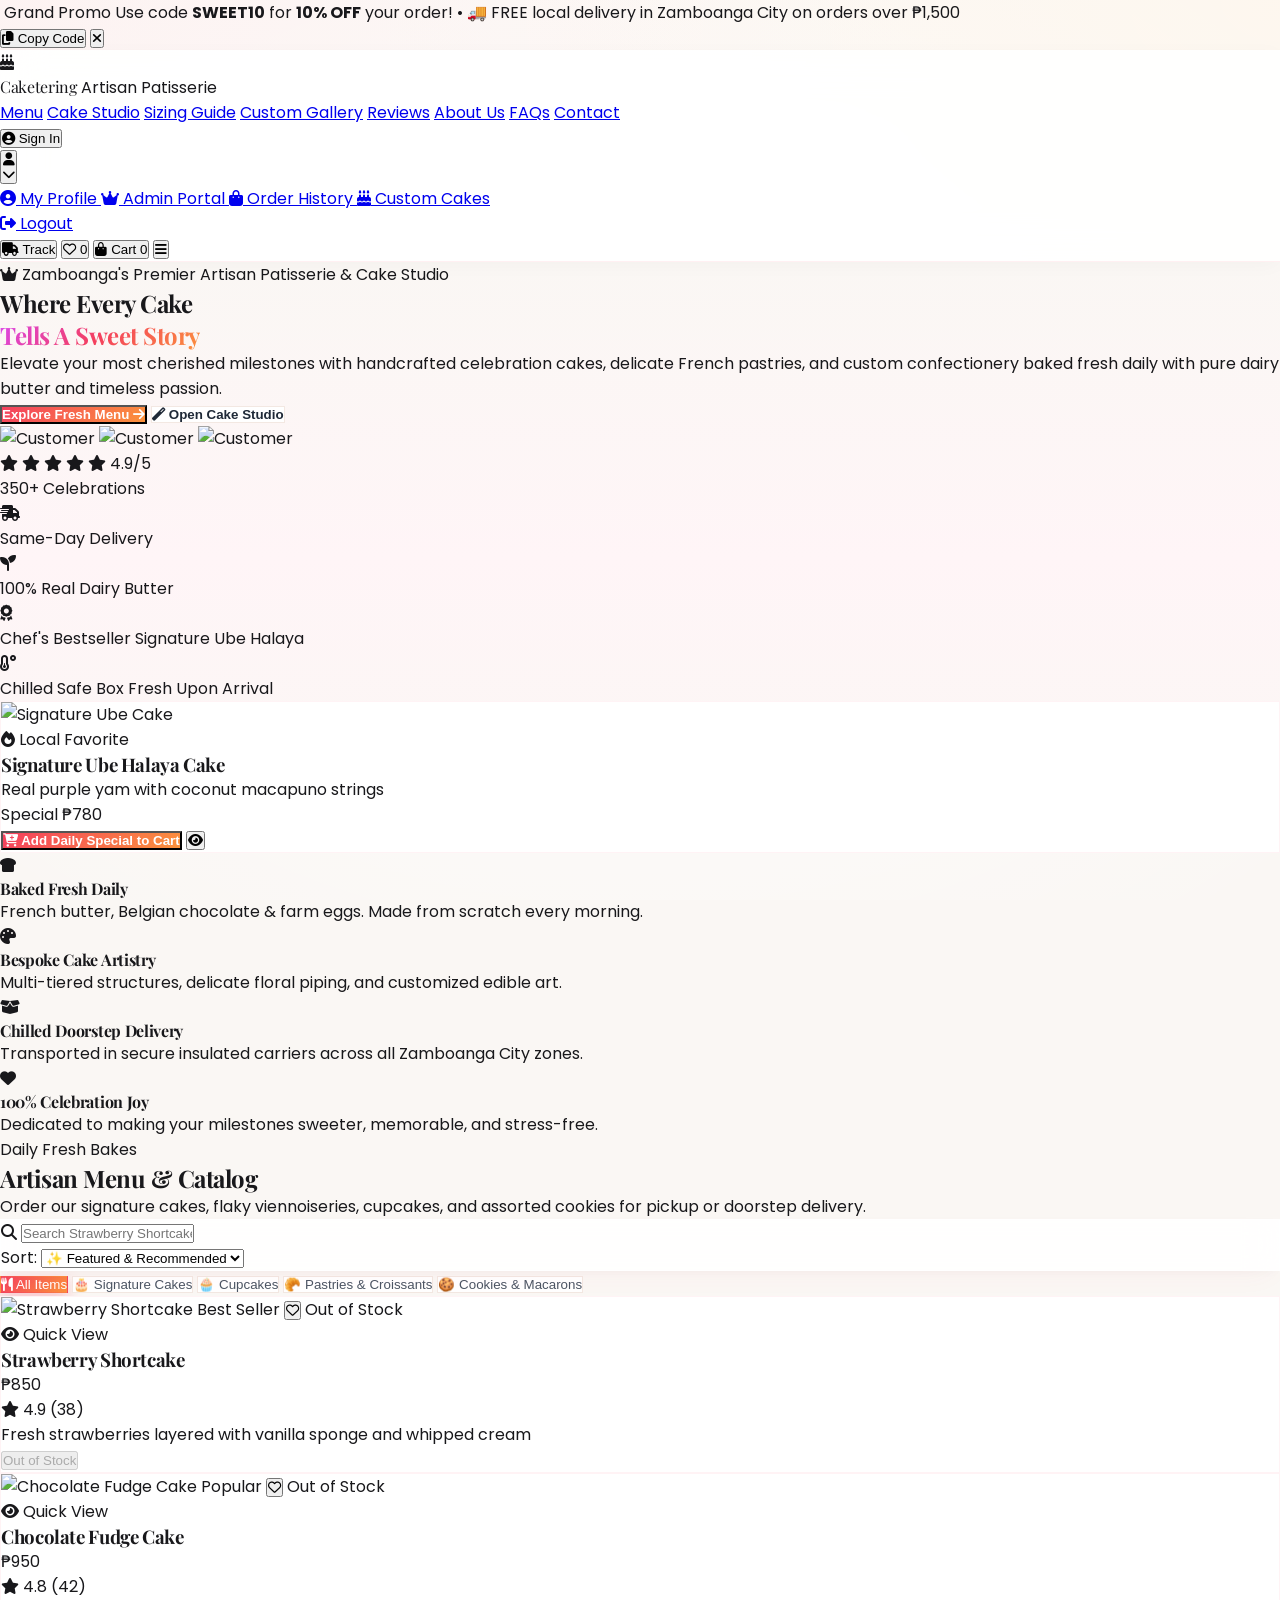
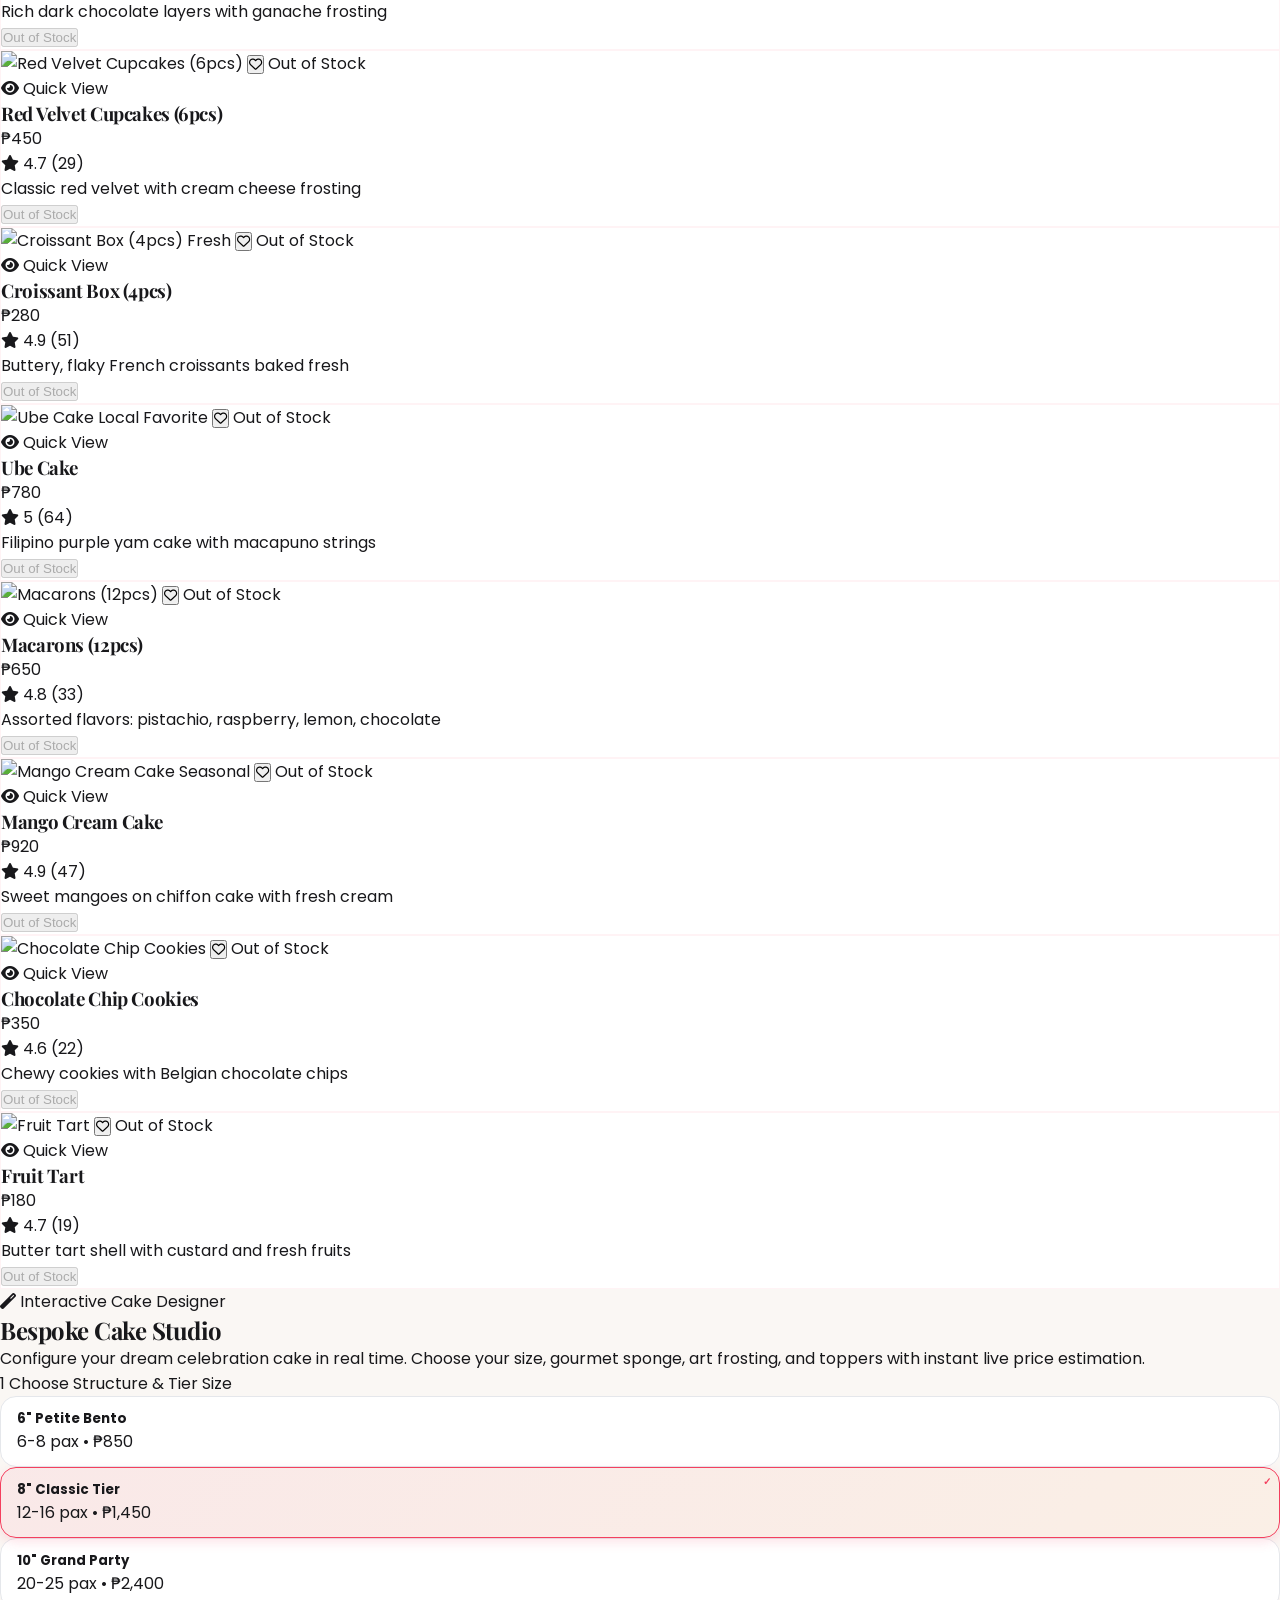
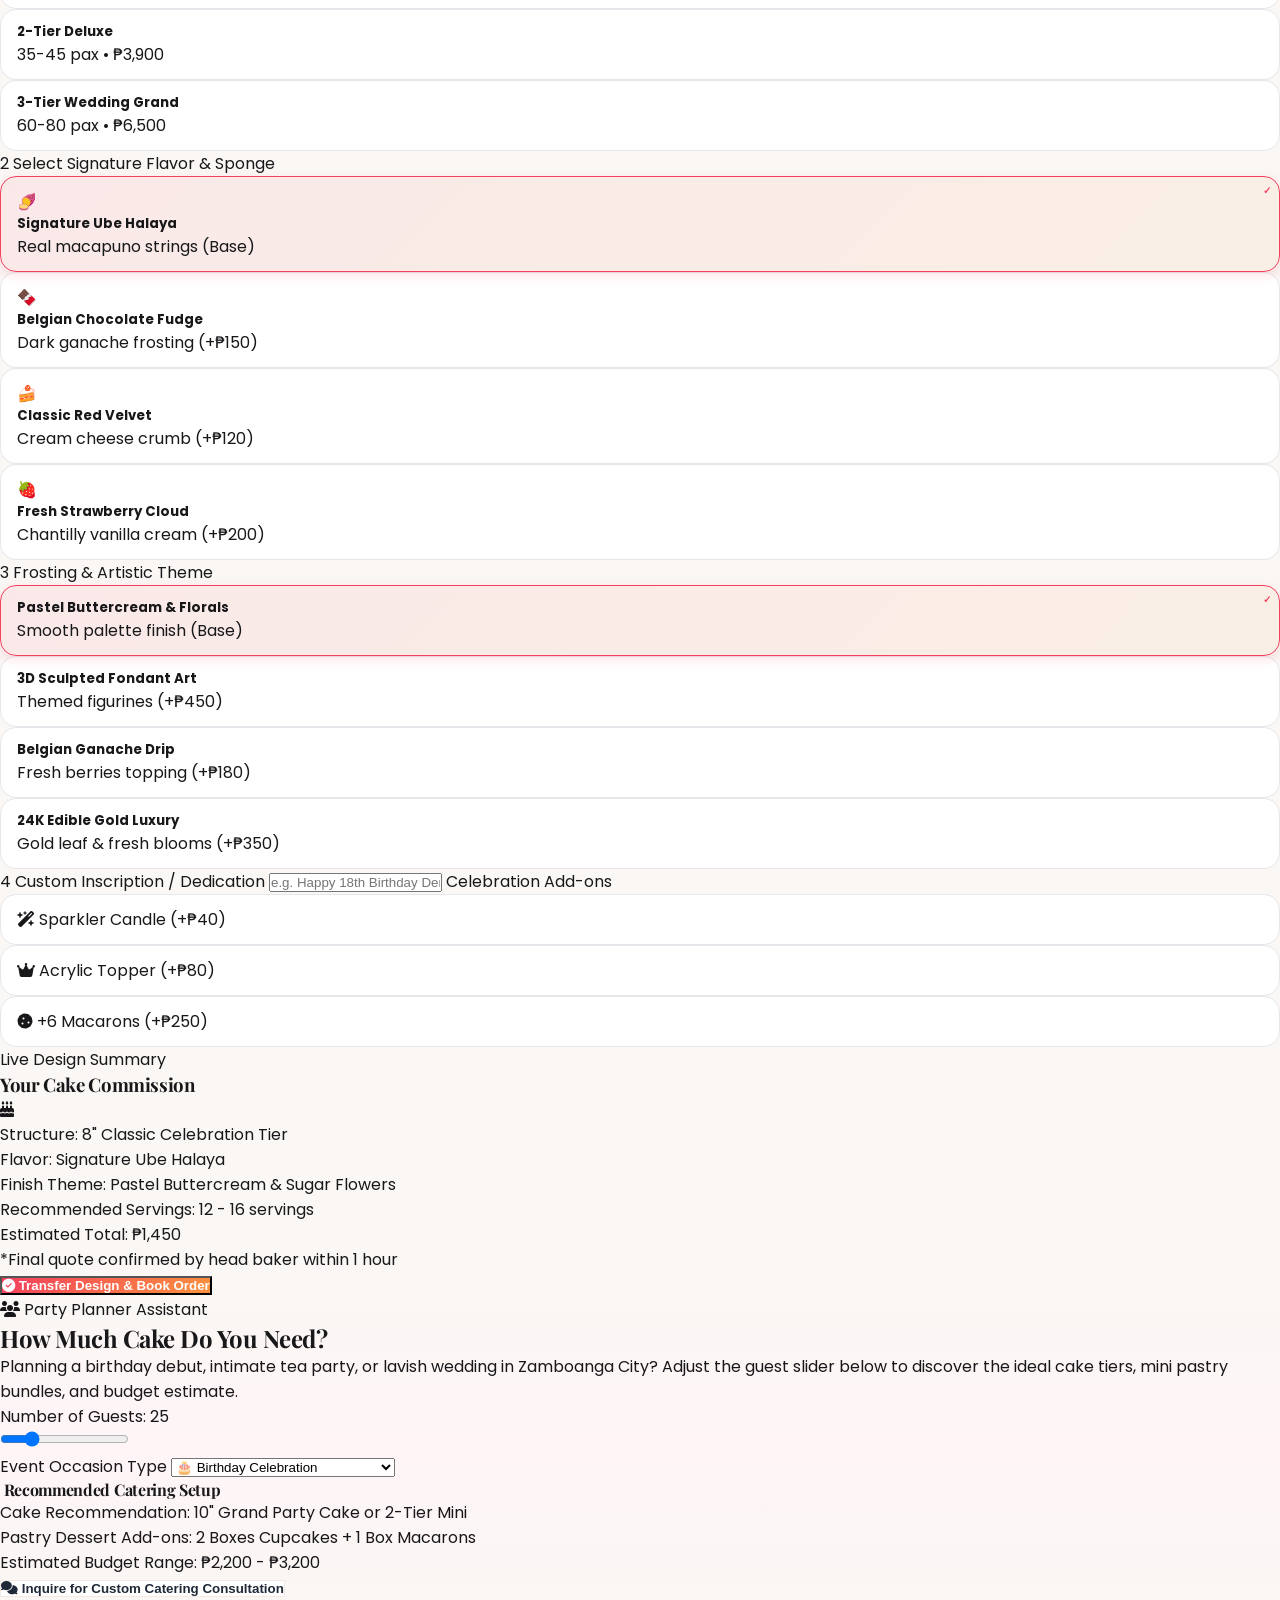
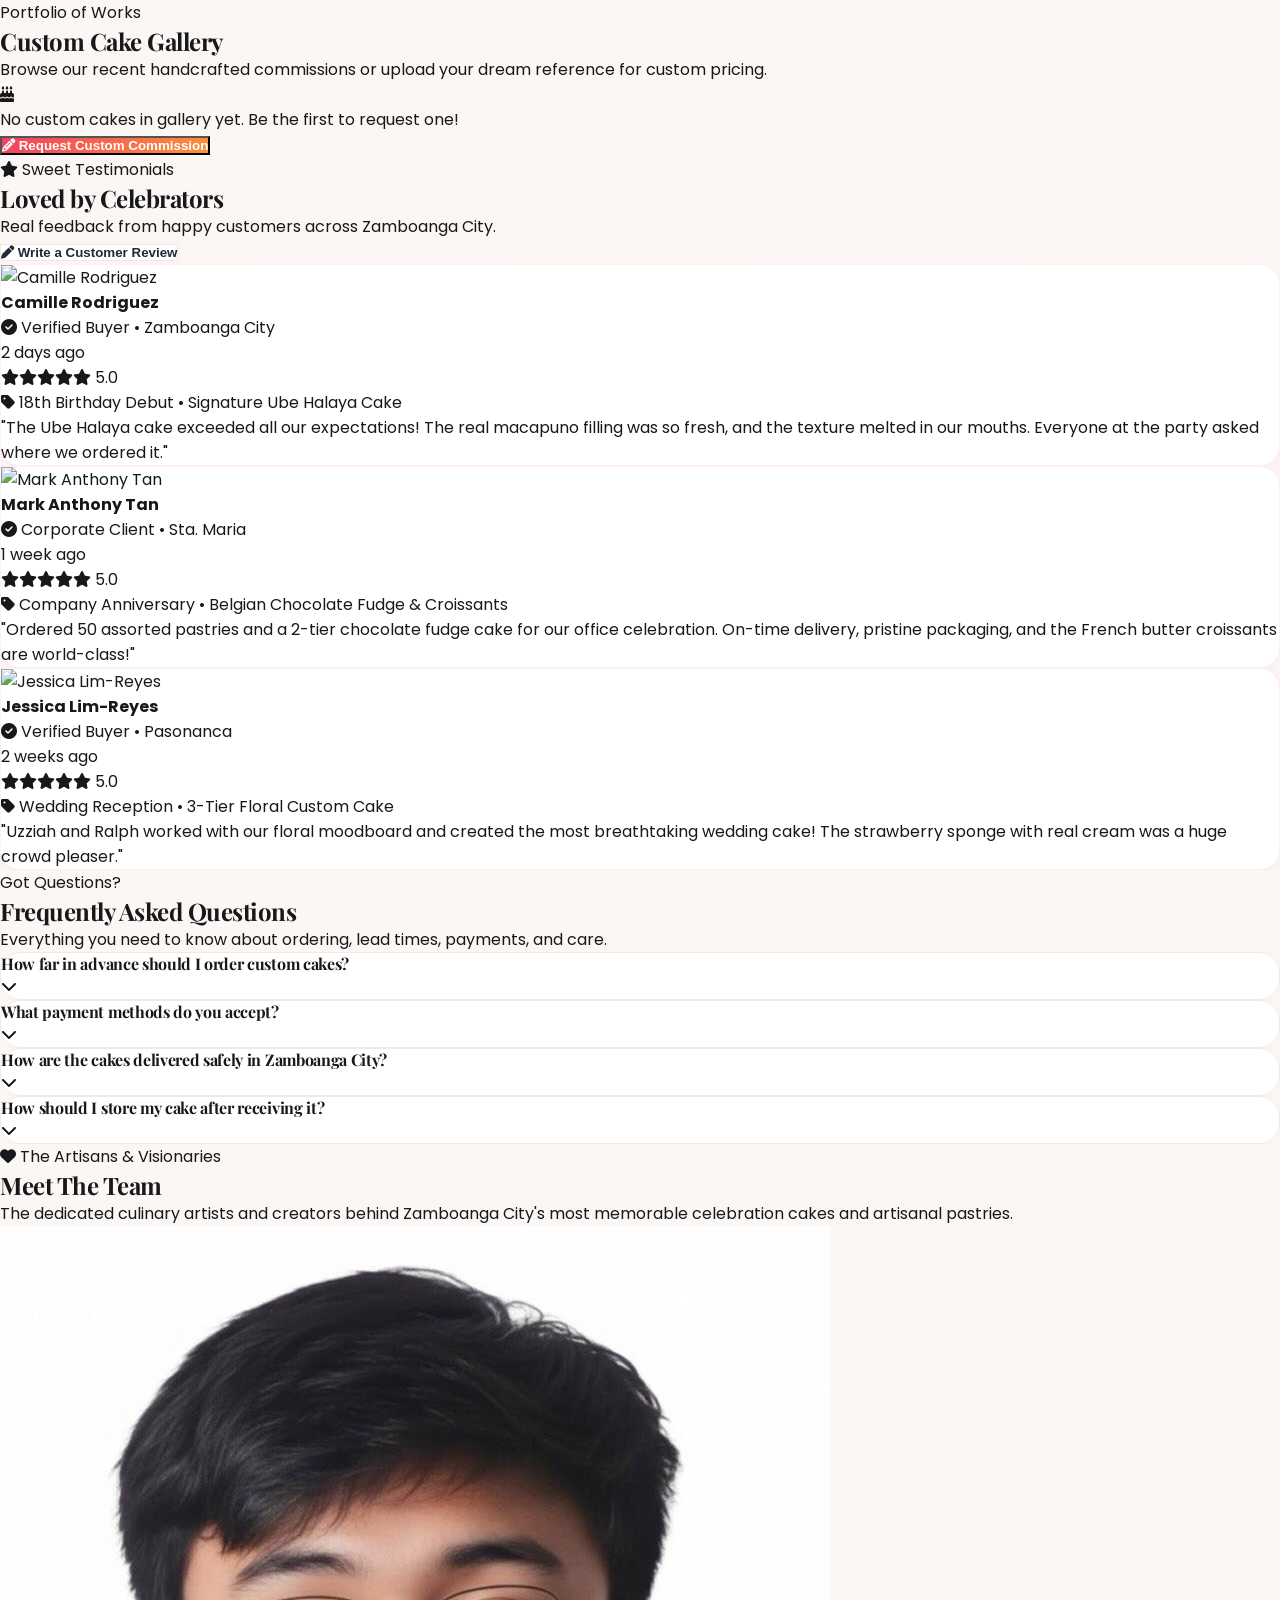
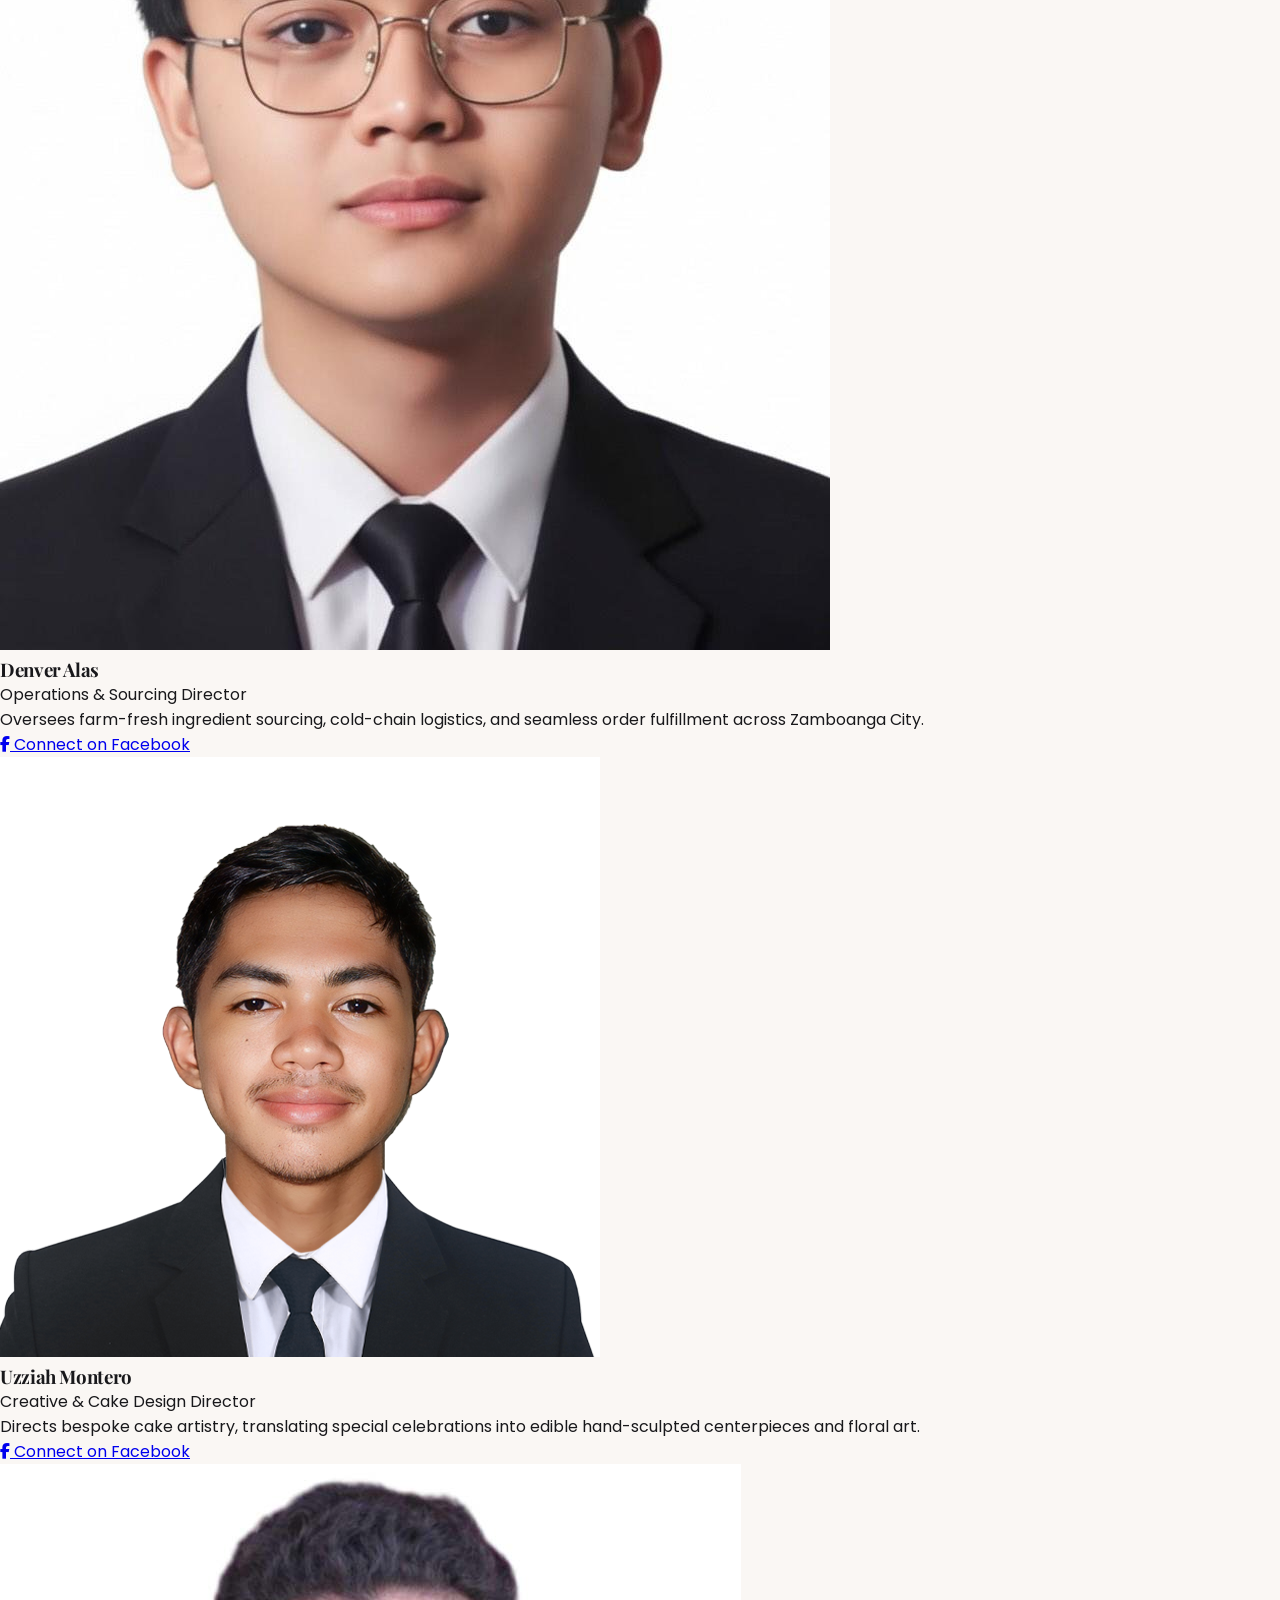
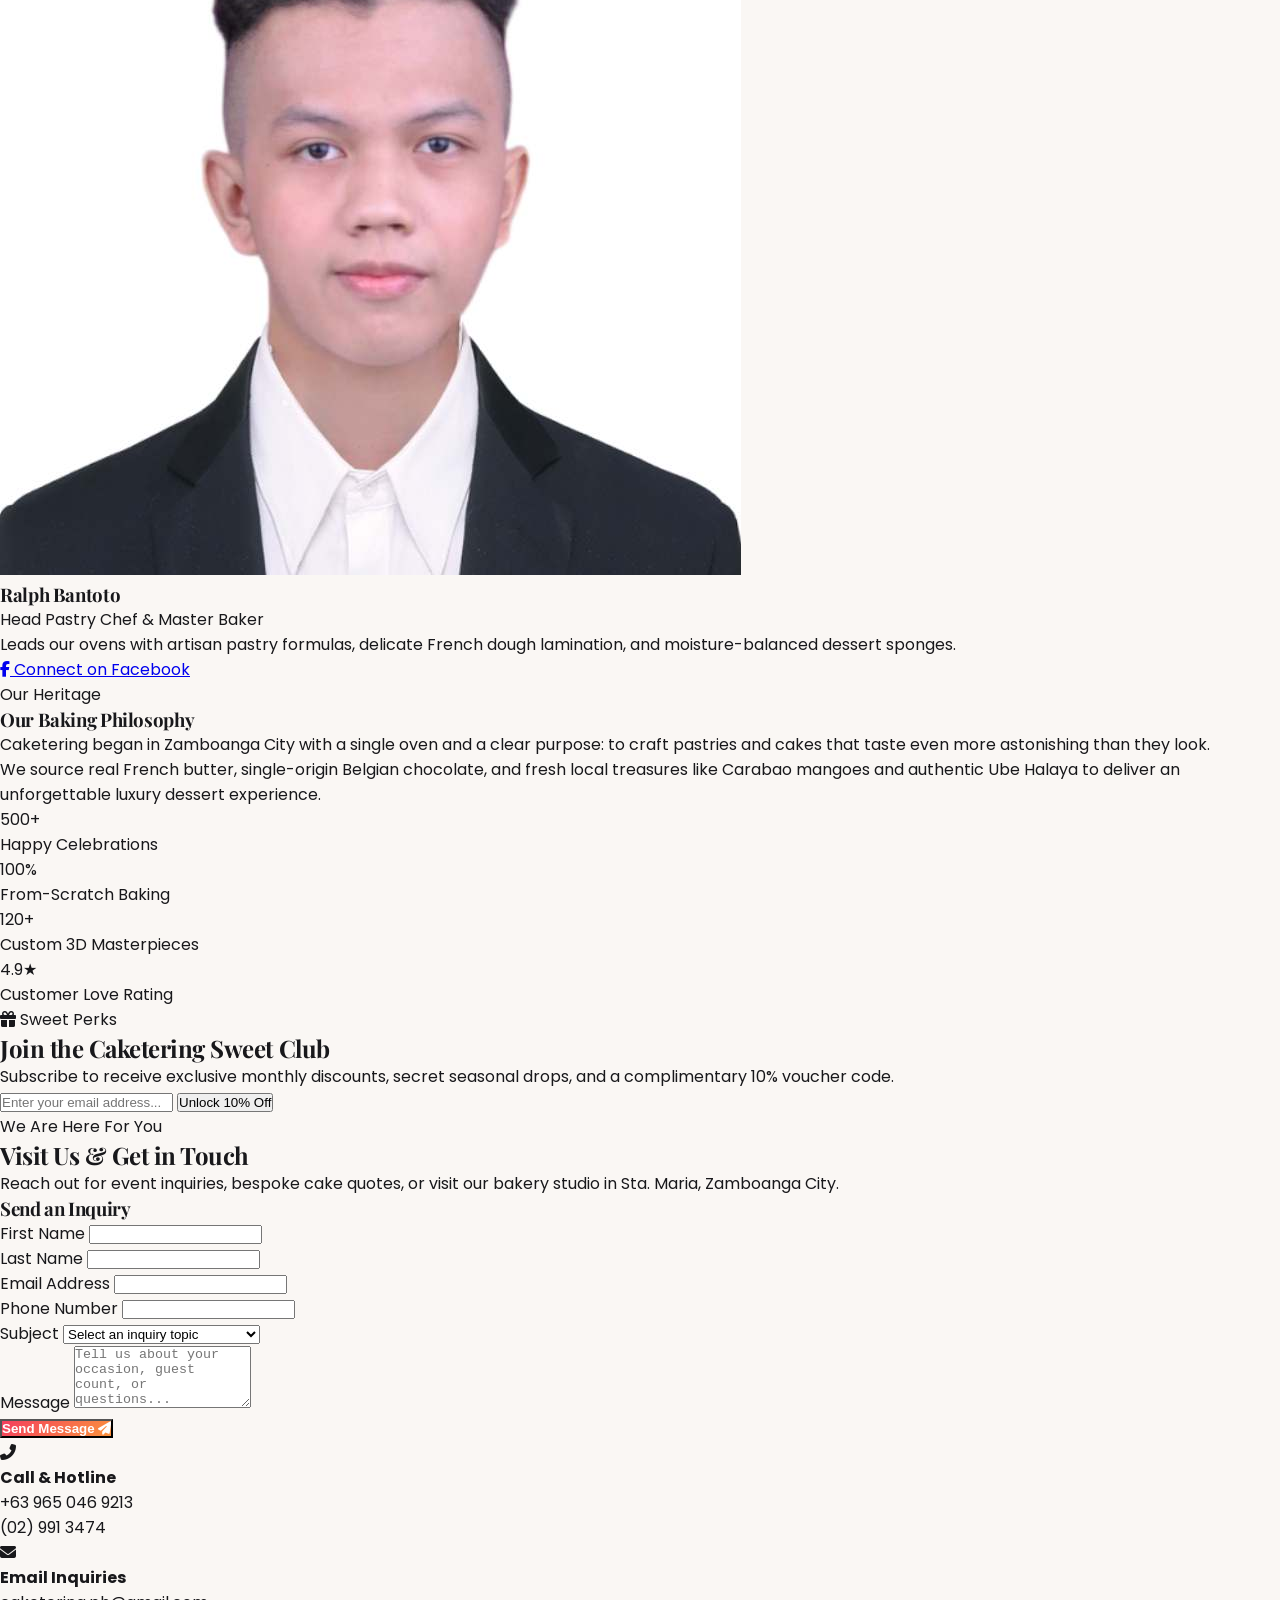
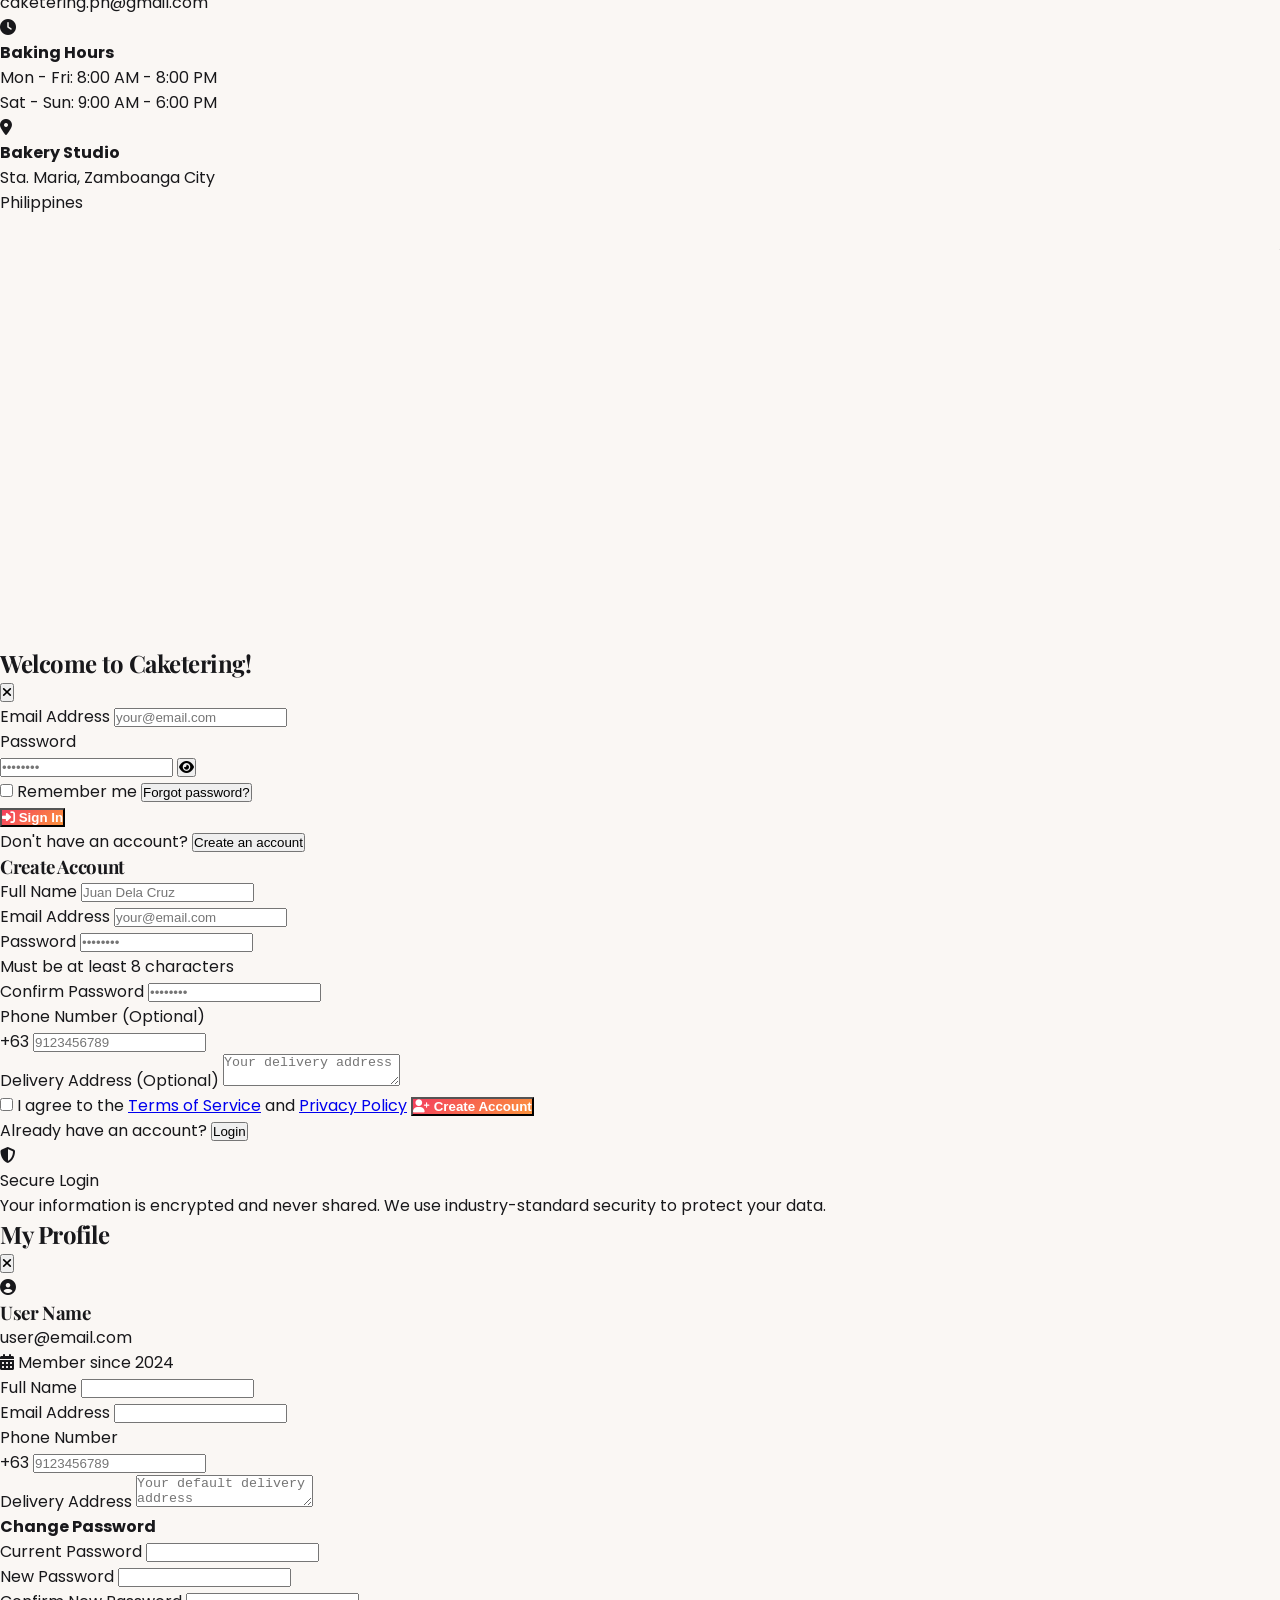
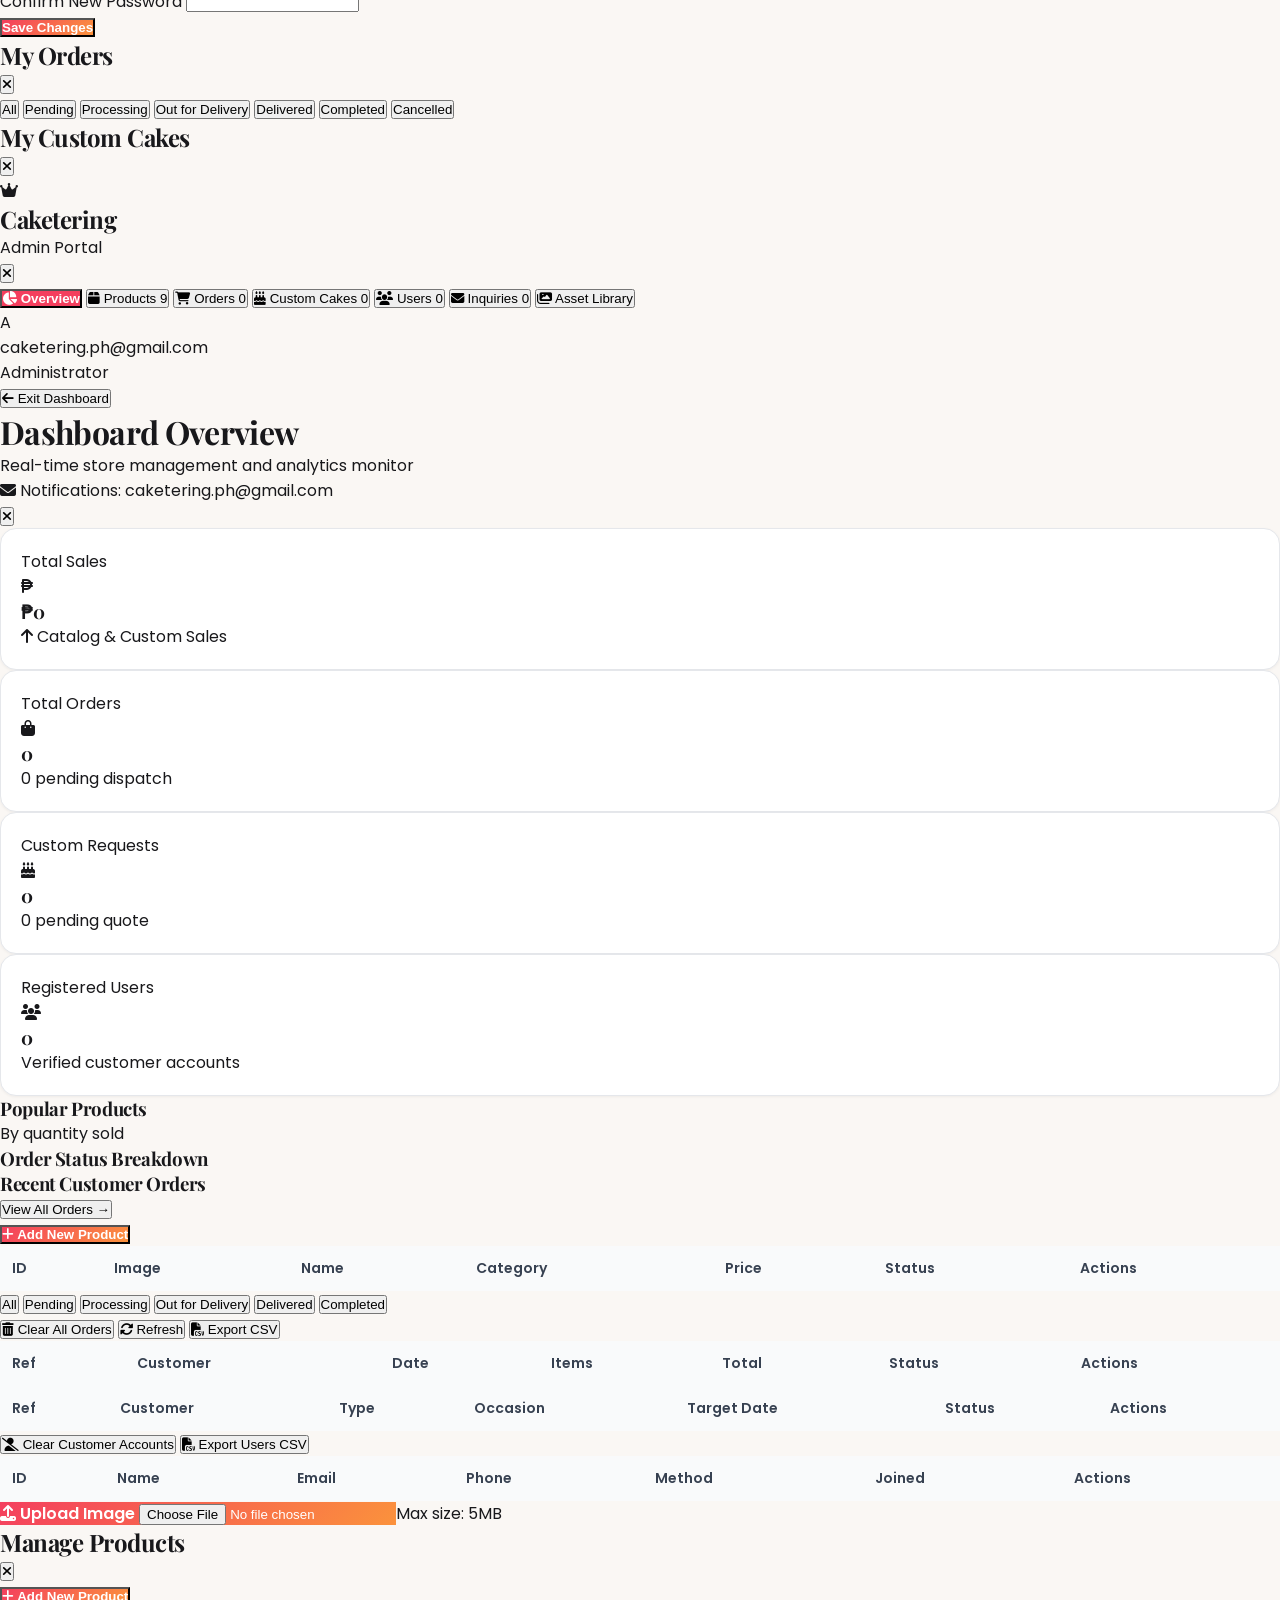
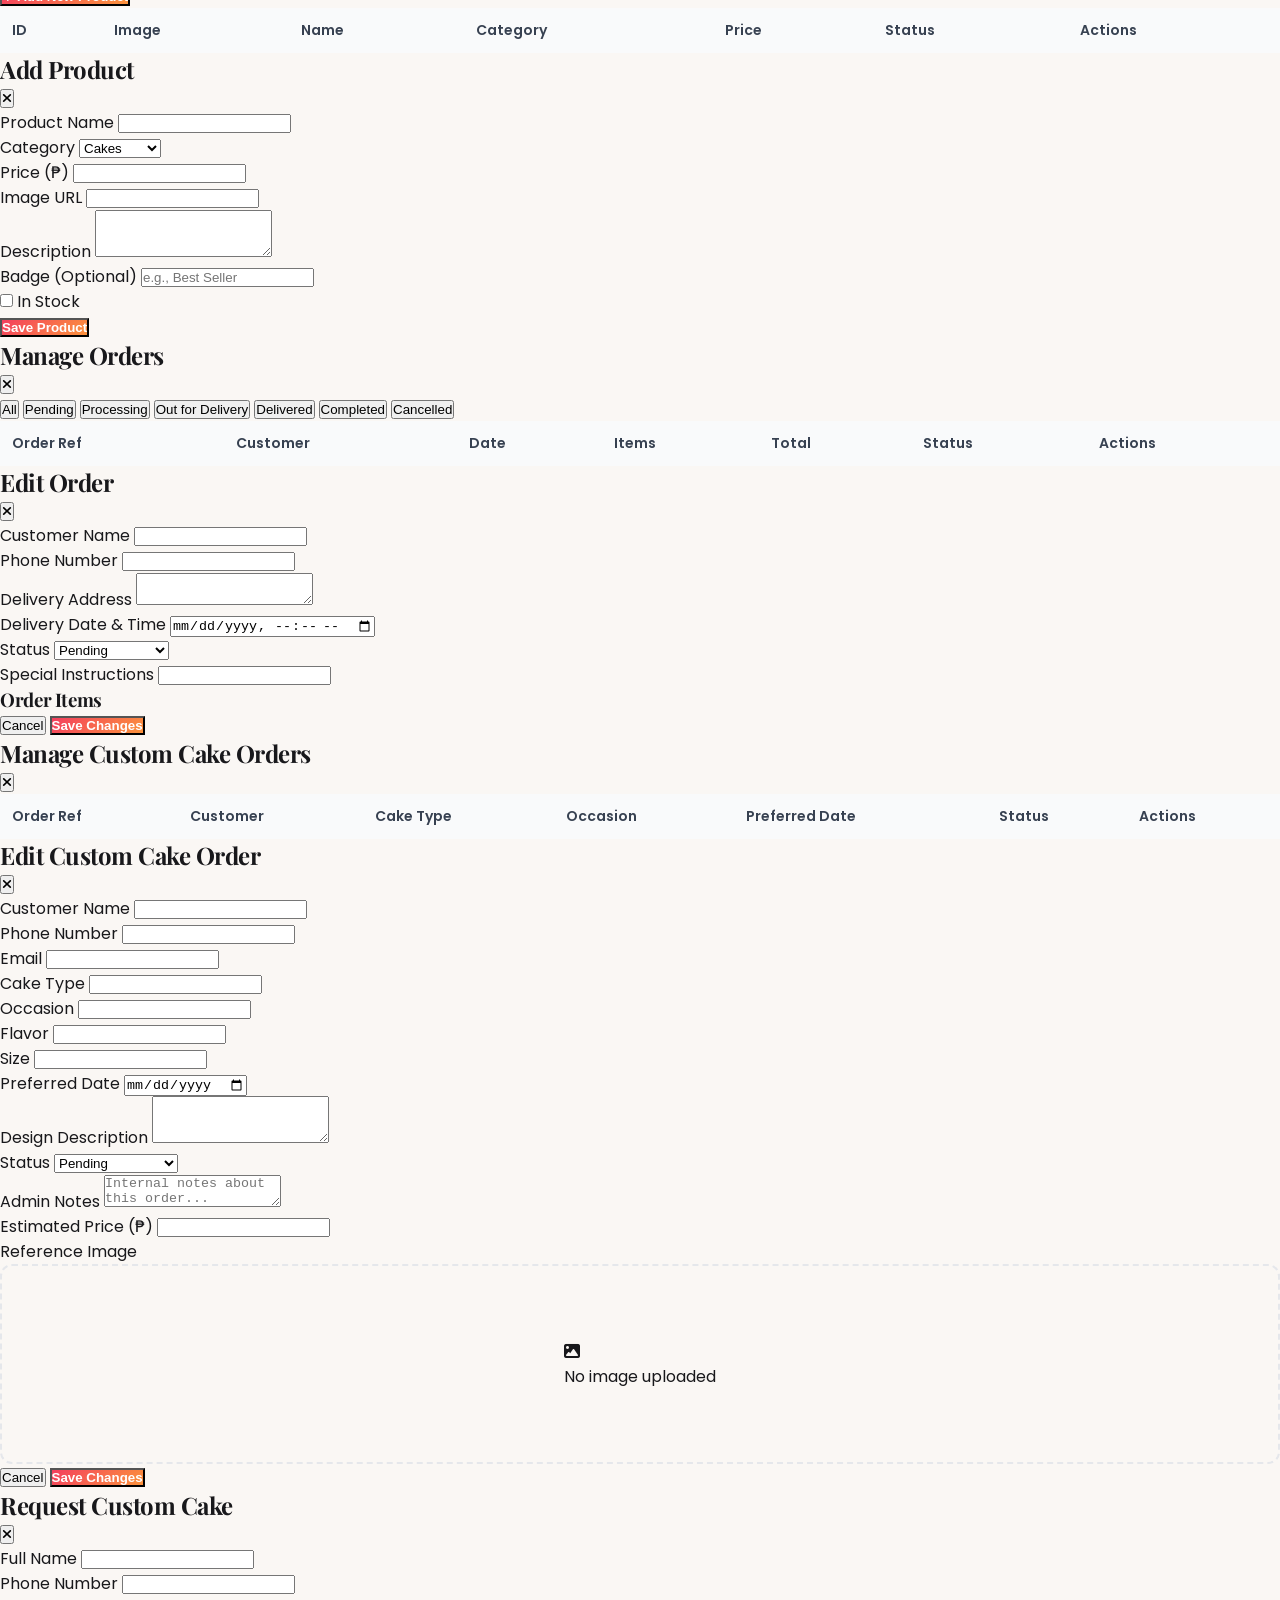
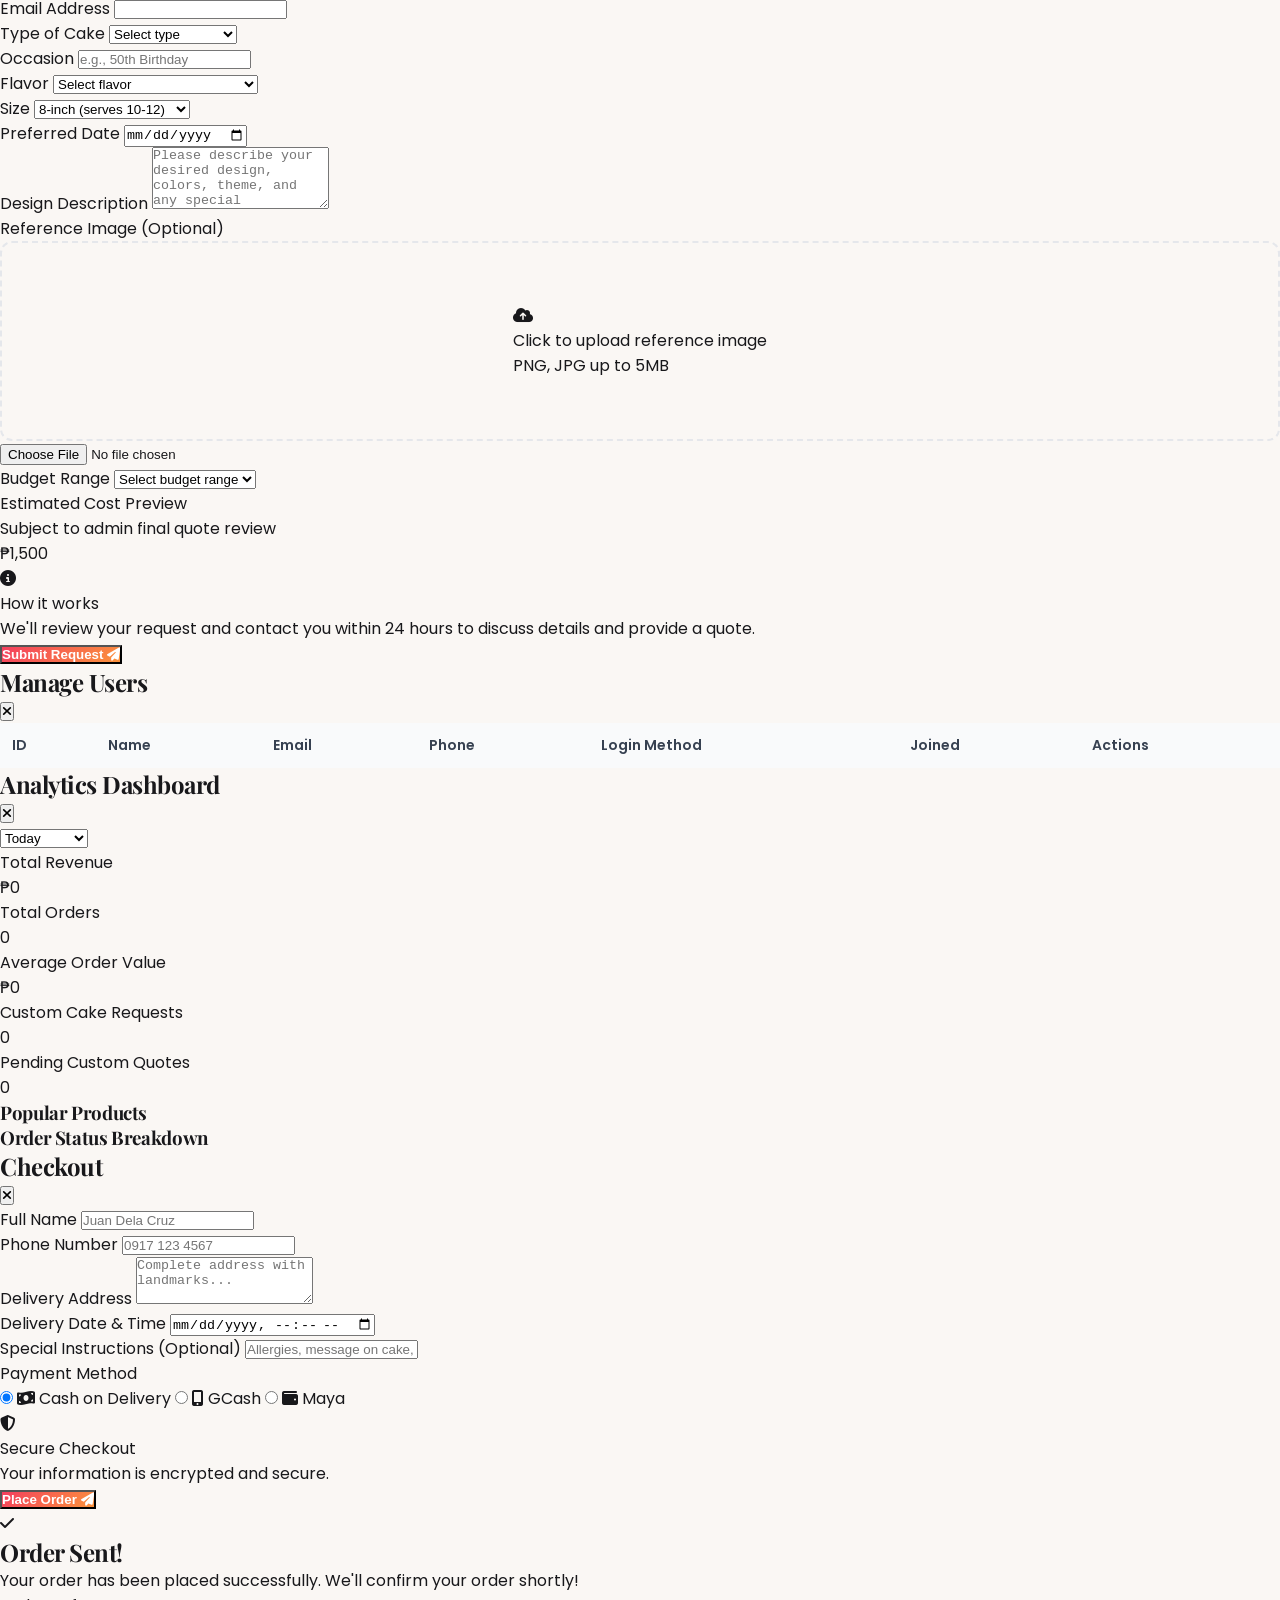
==== commit 126fae49: "style: center desktop navbar links and elevate to luxury ivory pearl color palette" ====
--- a/index.html
+++ b/index.html
@@ -75,7 +75,7 @@
                 </div>
 
                 <!-- Desktop Navigation Links -->
-                <div class="hidden lg:flex items-center gap-1 xl:gap-2">
+                <div class="hidden lg:flex items-center justify-center flex-1 mx-4 xl:mx-8 gap-0.5 xl:gap-1.5 2xl:gap-2">
                     <a href="#menu" class="nav-link px-3 py-1.5 rounded-full text-[13px] xl:text-sm font-semibold text-gray-700">Menu</a>
                     <a href="#cake-studio" class="nav-link px-3 py-1.5 rounded-full text-[13px] xl:text-sm font-semibold text-gray-700">Cake Studio</a>
                     <a href="#catering-calculator" class="nav-link px-3 py-1.5 rounded-full text-[13px] xl:text-sm font-semibold text-gray-700">Sizing Guide</a>
@@ -215,9 +215,9 @@
     <section class="relative pt-8 sm:pt-12 pb-16 sm:pb-20 px-4 sm:px-6 lg:px-8 overflow-hidden bg-warm-gradient">
         <!-- Ambient Glowing Blobs -->
         <div class="absolute inset-0 z-0 pointer-events-none">
-            <div class="absolute top-10 left-10 w-72 sm:w-96 h-72 sm:h-96 bg-pink-300 rounded-full mix-blend-multiply filter blur-3xl opacity-35 animate-blob"></div>
-            <div class="absolute top-20 right-10 w-72 sm:w-96 h-72 sm:h-96 bg-orange-300 rounded-full mix-blend-multiply filter blur-3xl opacity-35 animate-blob animation-delay-2000"></div>
-            <div class="absolute -bottom-10 left-1/3 w-72 sm:w-96 h-72 sm:h-96 bg-rose-200 rounded-full mix-blend-multiply filter blur-3xl opacity-35 animate-blob animation-delay-4000"></div>
+            <div class="absolute top-10 left-10 w-72 sm:w-96 h-72 sm:h-96 bg-rose-200/50 rounded-full mix-blend-multiply filter blur-3xl opacity-40 animate-blob"></div>
+            <div class="absolute top-20 right-10 w-72 sm:w-96 h-72 sm:h-96 bg-amber-100/60 rounded-full mix-blend-multiply filter blur-3xl opacity-40 animate-blob animation-delay-2000"></div>
+            <div class="absolute -bottom-10 left-1/3 w-72 sm:w-96 h-72 sm:h-96 bg-pink-200/40 rounded-full mix-blend-multiply filter blur-3xl opacity-40 animate-blob animation-delay-4000"></div>
         </div>
 
         <div class="max-w-7xl mx-auto relative z-10">
--- a/Caketering/styles/caketering.css
+++ b/Caketering/styles/caketering.css
@@ -7,21 +7,21 @@
 @import url('https://fonts.googleapis.com/css2?family=Playfair+Display:ital,wght@0,400;0,600;0,700;0,800;1,400;1,600&family=Poppins:wght@300;400;500;600;700&family=Plus+Jakarta+Sans:wght@500;600;700&display=swap');
 
 :root {
-    --bg-cream: #FFF8F0;
+    --bg-cream: #FAF7F4;
     --bg-surface: #FFFFFF;
     --primary-from: #F43F5E;
     --primary-to: #FB923C;
     --accent-from: #D946EF;
     --accent-to: #F43F5E;
-    --gold-accent: #F59E0B;
-    --text-primary: #1F2937;
-    --text-muted: #6B7280;
-    --border-light: #F3E8E2;
+    --gold-accent: #D97706;
+    --text-primary: #18181B;
+    --text-muted: #71717A;
+    --border-light: #F4EBE6;
     --radius-xl: 1.25rem;
     --radius-2xl: 1.75rem;
-    --shadow-soft: 0 10px 30px -10px rgba(244, 63, 94, 0.08), 0 4px 12px -2px rgba(0, 0, 0, 0.04);
-    --shadow-elevated: 0 20px 35px -10px rgba(244, 63, 94, 0.15), 0 8px 16px -4px rgba(0, 0, 0, 0.06);
-    --shadow-glow: 0 0 25px rgba(244, 63, 94, 0.35);
+    --shadow-soft: 0 10px 30px -10px rgba(244, 63, 94, 0.06), 0 4px 12px -2px rgba(0, 0, 0, 0.03);
+    --shadow-elevated: 0 20px 35px -10px rgba(244, 63, 94, 0.12), 0 8px 16px -4px rgba(0, 0, 0, 0.04);
+    --shadow-glow: 0 0 25px rgba(244, 63, 94, 0.25);
 }
 
 * {
@@ -37,6 +37,11 @@
 body {
     font-family: 'Poppins', sans-serif;
     background-color: var(--bg-cream);
+    background-image: 
+        radial-gradient(at 0% 0%, rgba(254, 242, 242, 0.75) 0px, transparent 50%),
+        radial-gradient(at 100% 0%, rgba(255, 247, 237, 0.75) 0px, transparent 50%),
+        radial-gradient(at 50% 50%, rgba(255, 255, 255, 0.8) 0px, transparent 100%);
+    background-attachment: fixed;
     color: var(--text-primary);
     -webkit-font-smoothing: antialiased;
     -moz-osx-font-smoothing: grayscale;
@@ -54,7 +59,7 @@
     height: 8px;
 }
 ::-webkit-scrollbar-track {
-    background: #FFF0E6;
+    background: #FAF7F4;
 }
 ::-webkit-scrollbar-thumb {
     background: linear-gradient(180deg, #F43F5E 0%, #FB923C 100%);
@@ -80,27 +85,29 @@
 }
 
 .bg-warm-gradient {
-    background: linear-gradient(135deg, #FFF8F0 0%, #FFF1EB 50%, #FFE4E6 100%);
+    background: linear-gradient(180deg, #FAF7F4 0%, #FFF5F7 50%, #FAF7F4 100%);
 }
 
 .glass-panel {
-    background: rgba(255, 255, 255, 0.82);
+    background: rgba(255, 255, 255, 0.88);
     backdrop-filter: blur(16px);
     -webkit-backdrop-filter: blur(16px);
-    border: 1px solid rgba(255, 255, 255, 0.7);
+    border: 1px solid rgba(255, 255, 255, 0.8);
     box-shadow: var(--shadow-soft);
 }
 
 .glass-nav {
-    background: rgba(255, 255, 255, 0.88);
+    background: rgba(255, 255, 255, 0.92);
     backdrop-filter: blur(20px);
     -webkit-backdrop-filter: blur(20px);
     border-bottom: 1px solid rgba(244, 63, 94, 0.08);
+    box-shadow: 0 4px 20px -2px rgba(0, 0, 0, 0.03);
 }
 
 .nav-link {
     transition: all 0.2s cubic-bezier(0.16, 1, 0.3, 1);
     white-space: nowrap;
+    position: relative;
 }
 .nav-link:hover {
     color: #F43F5E;
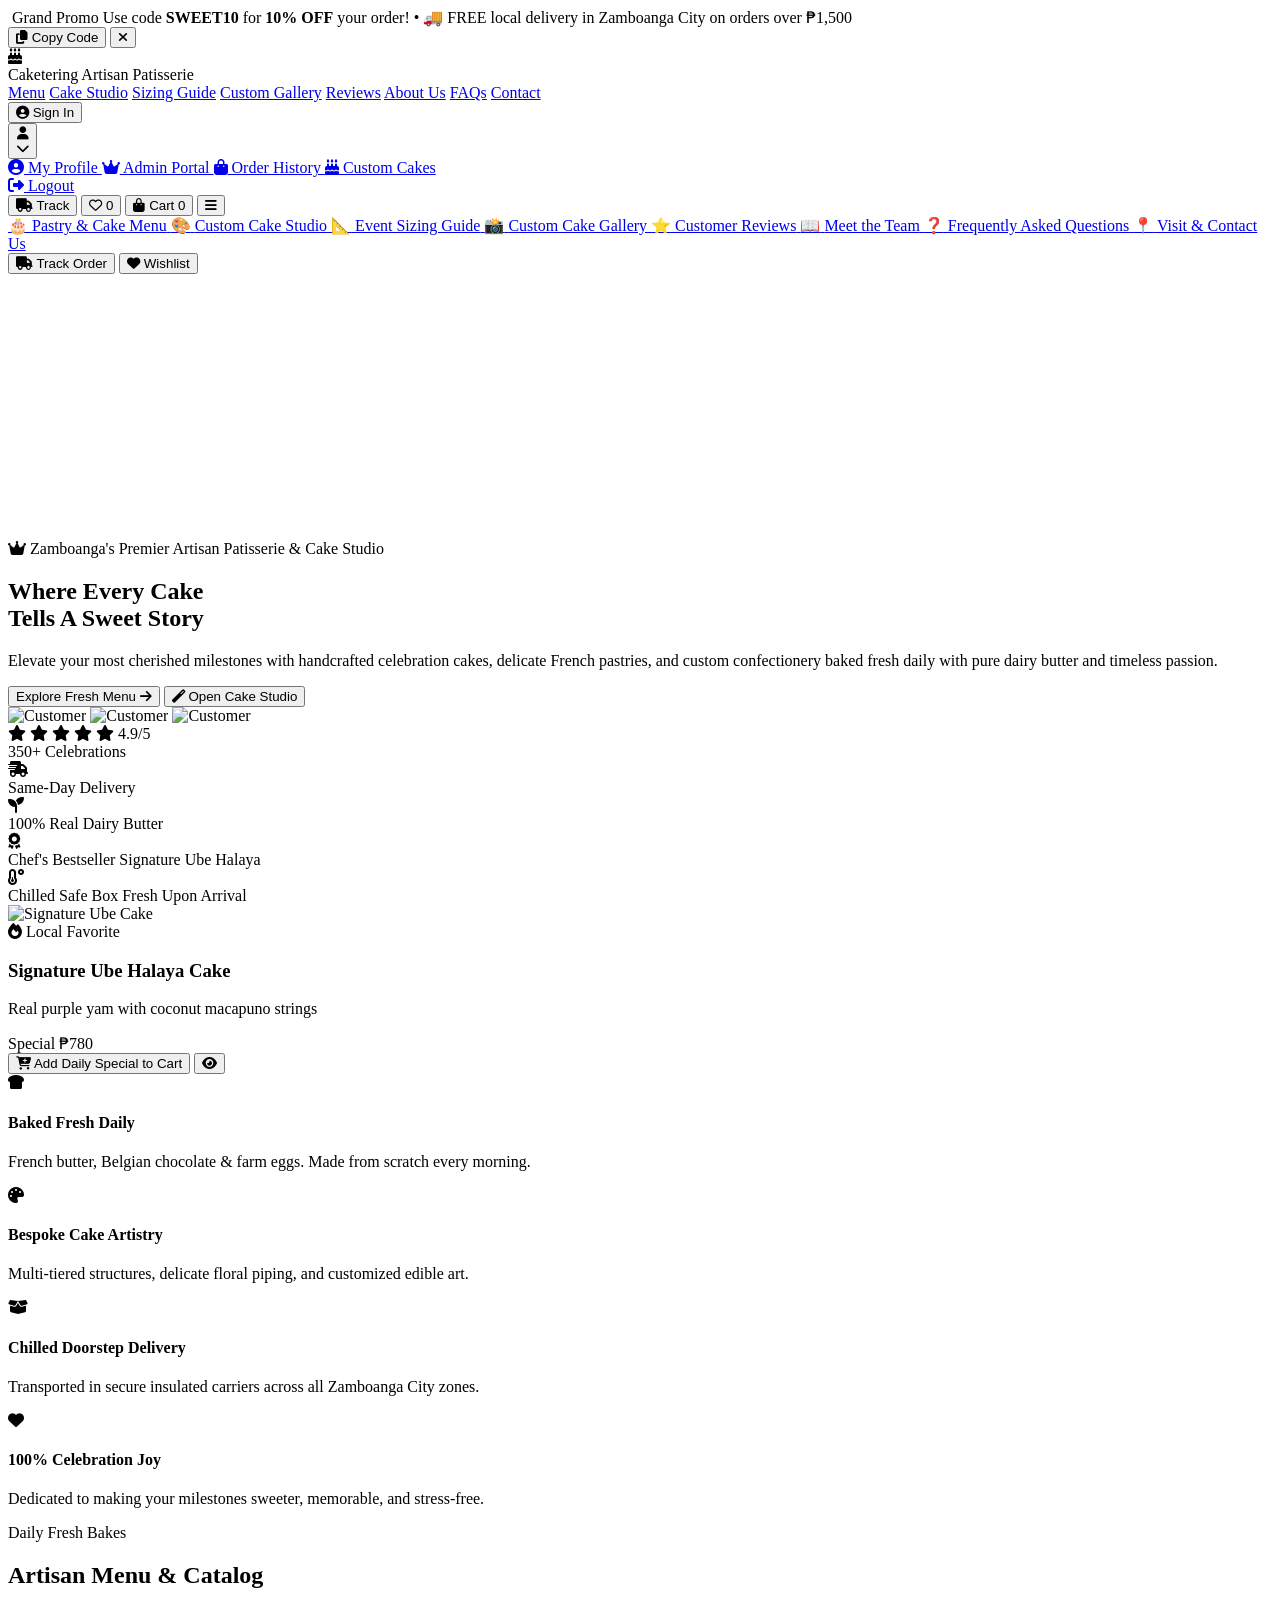
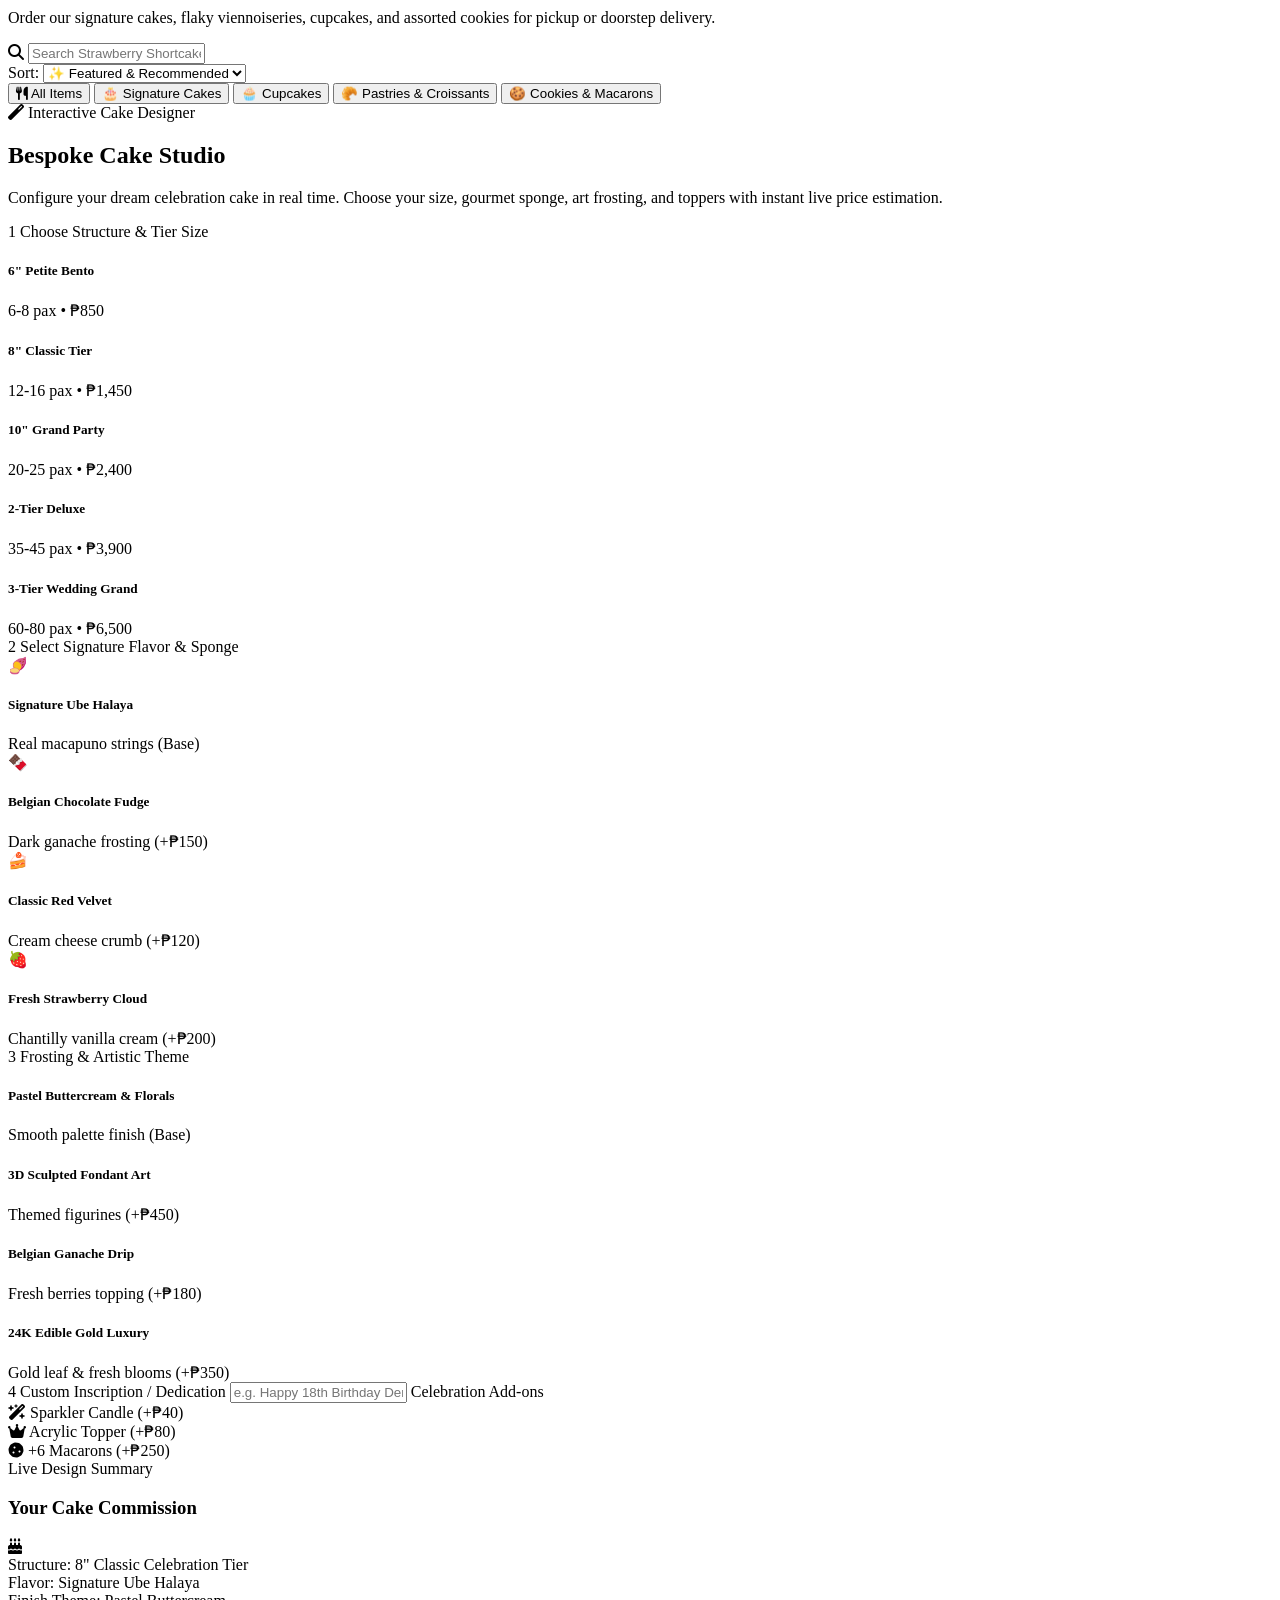
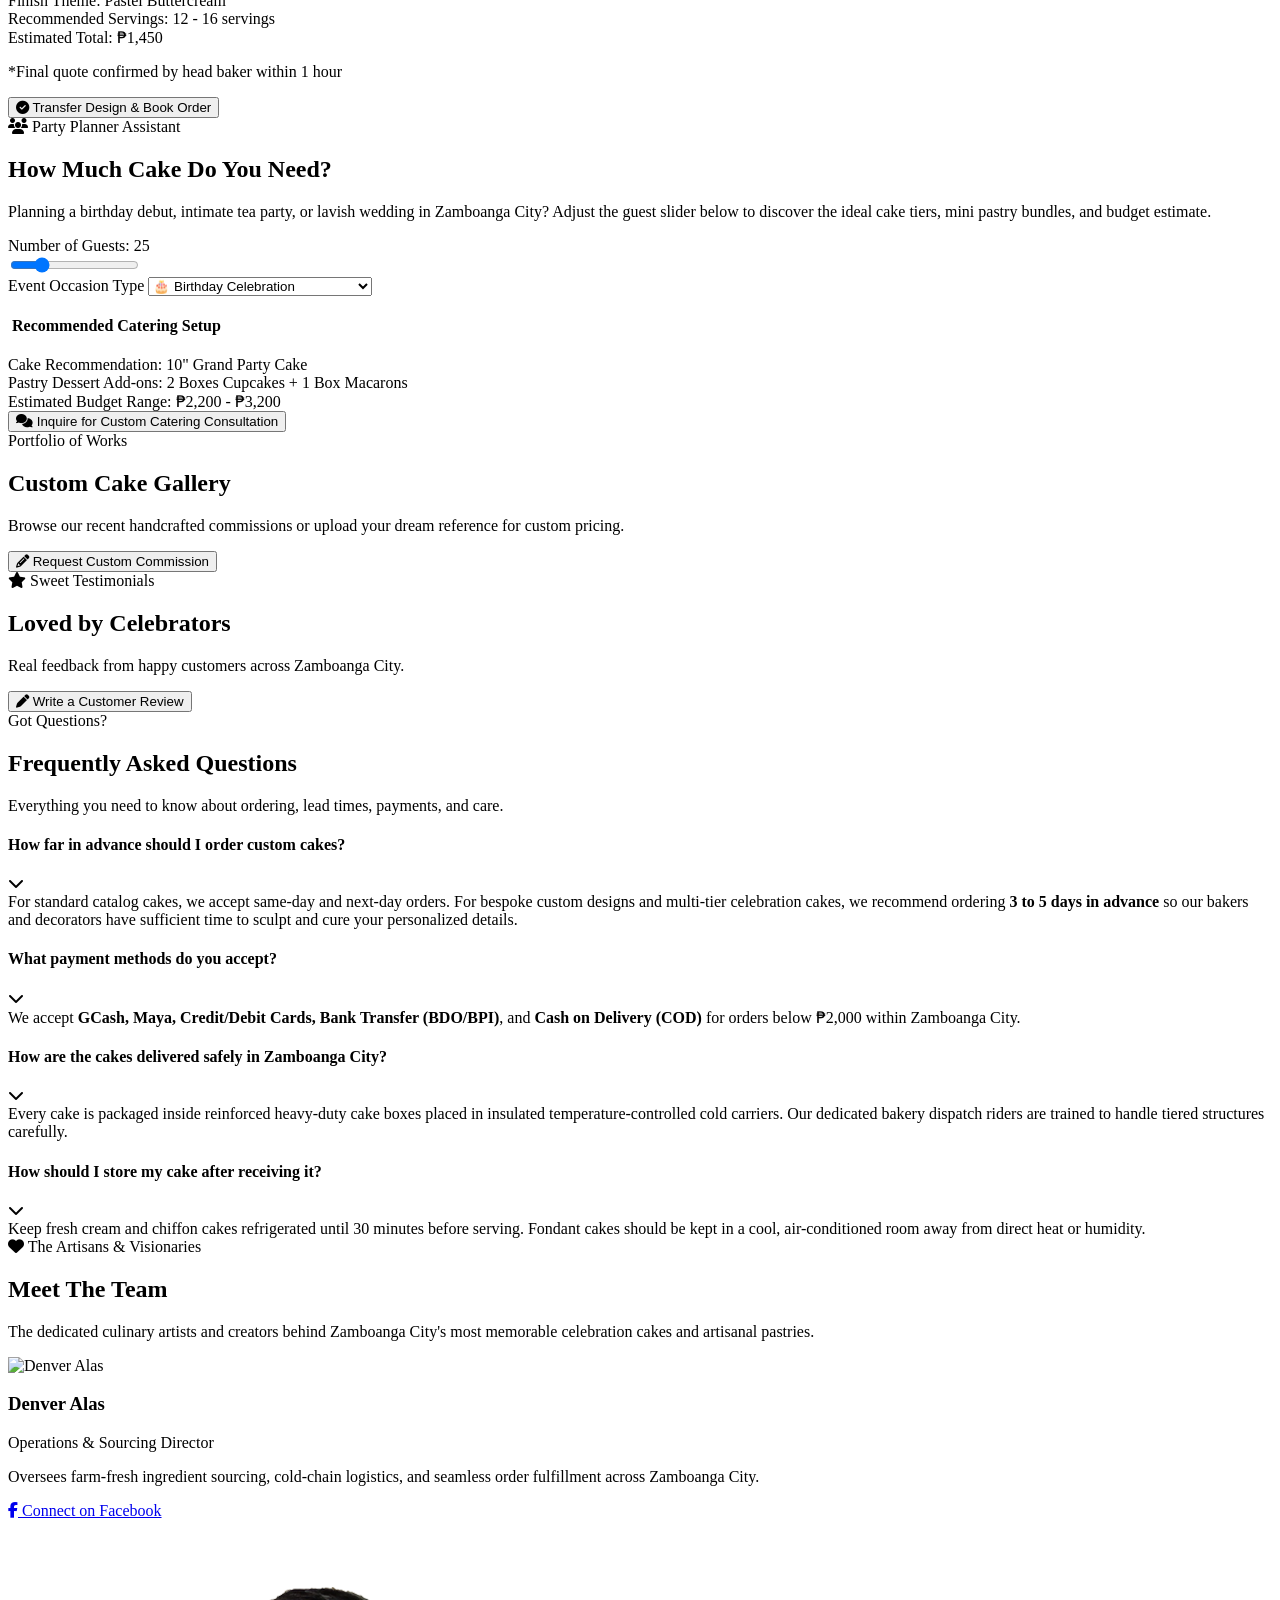
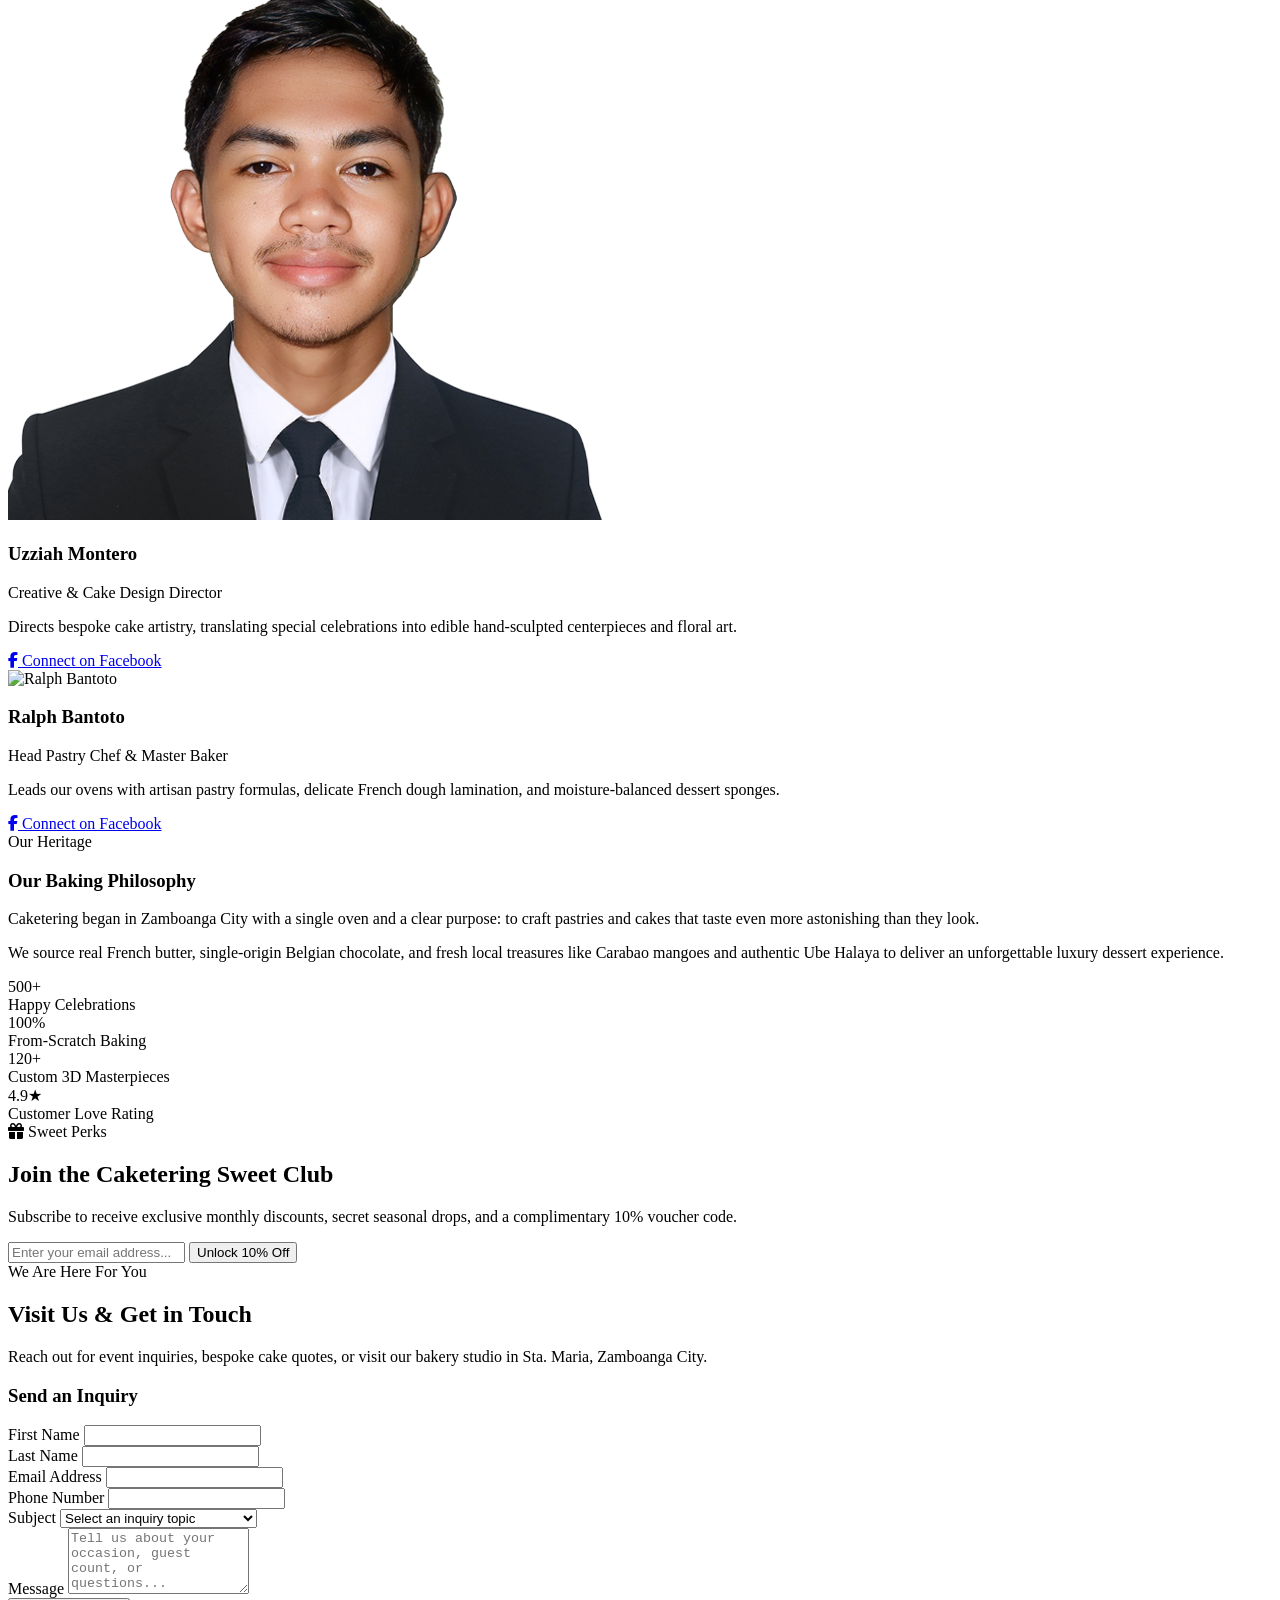
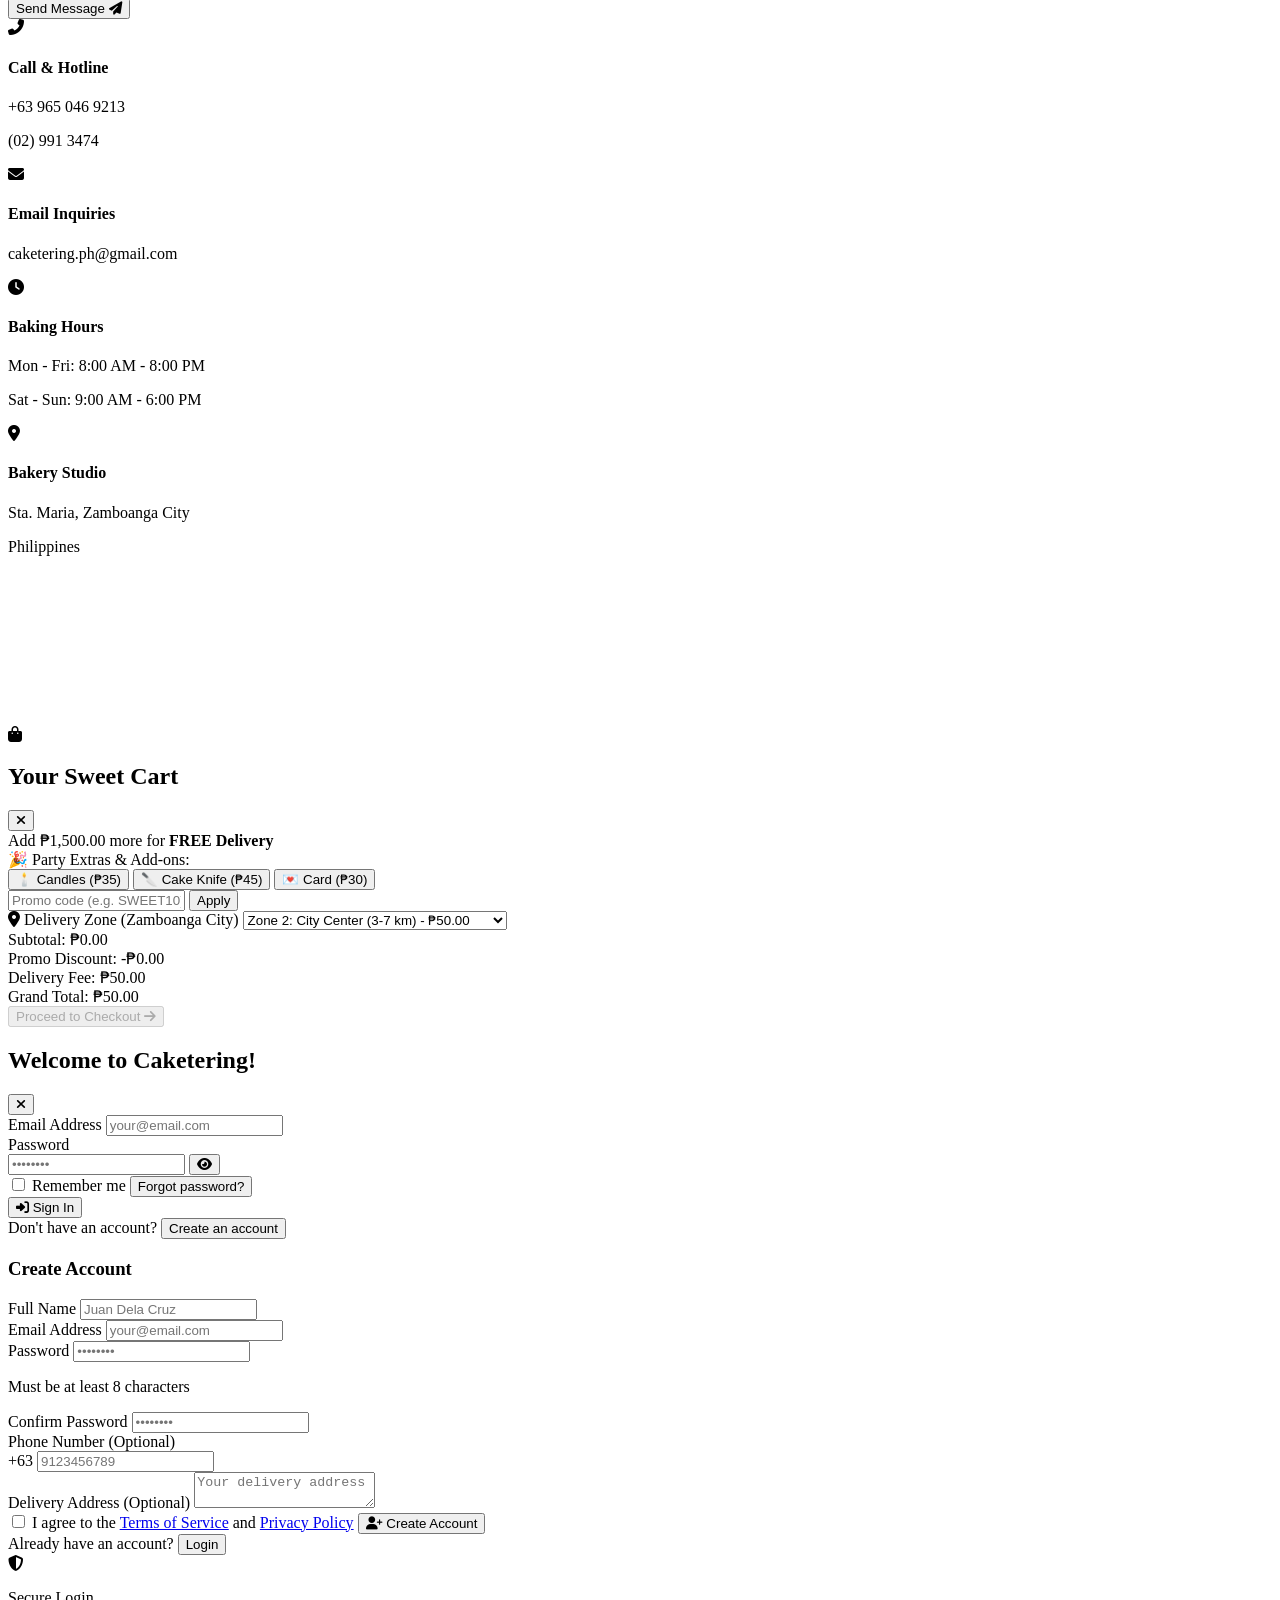
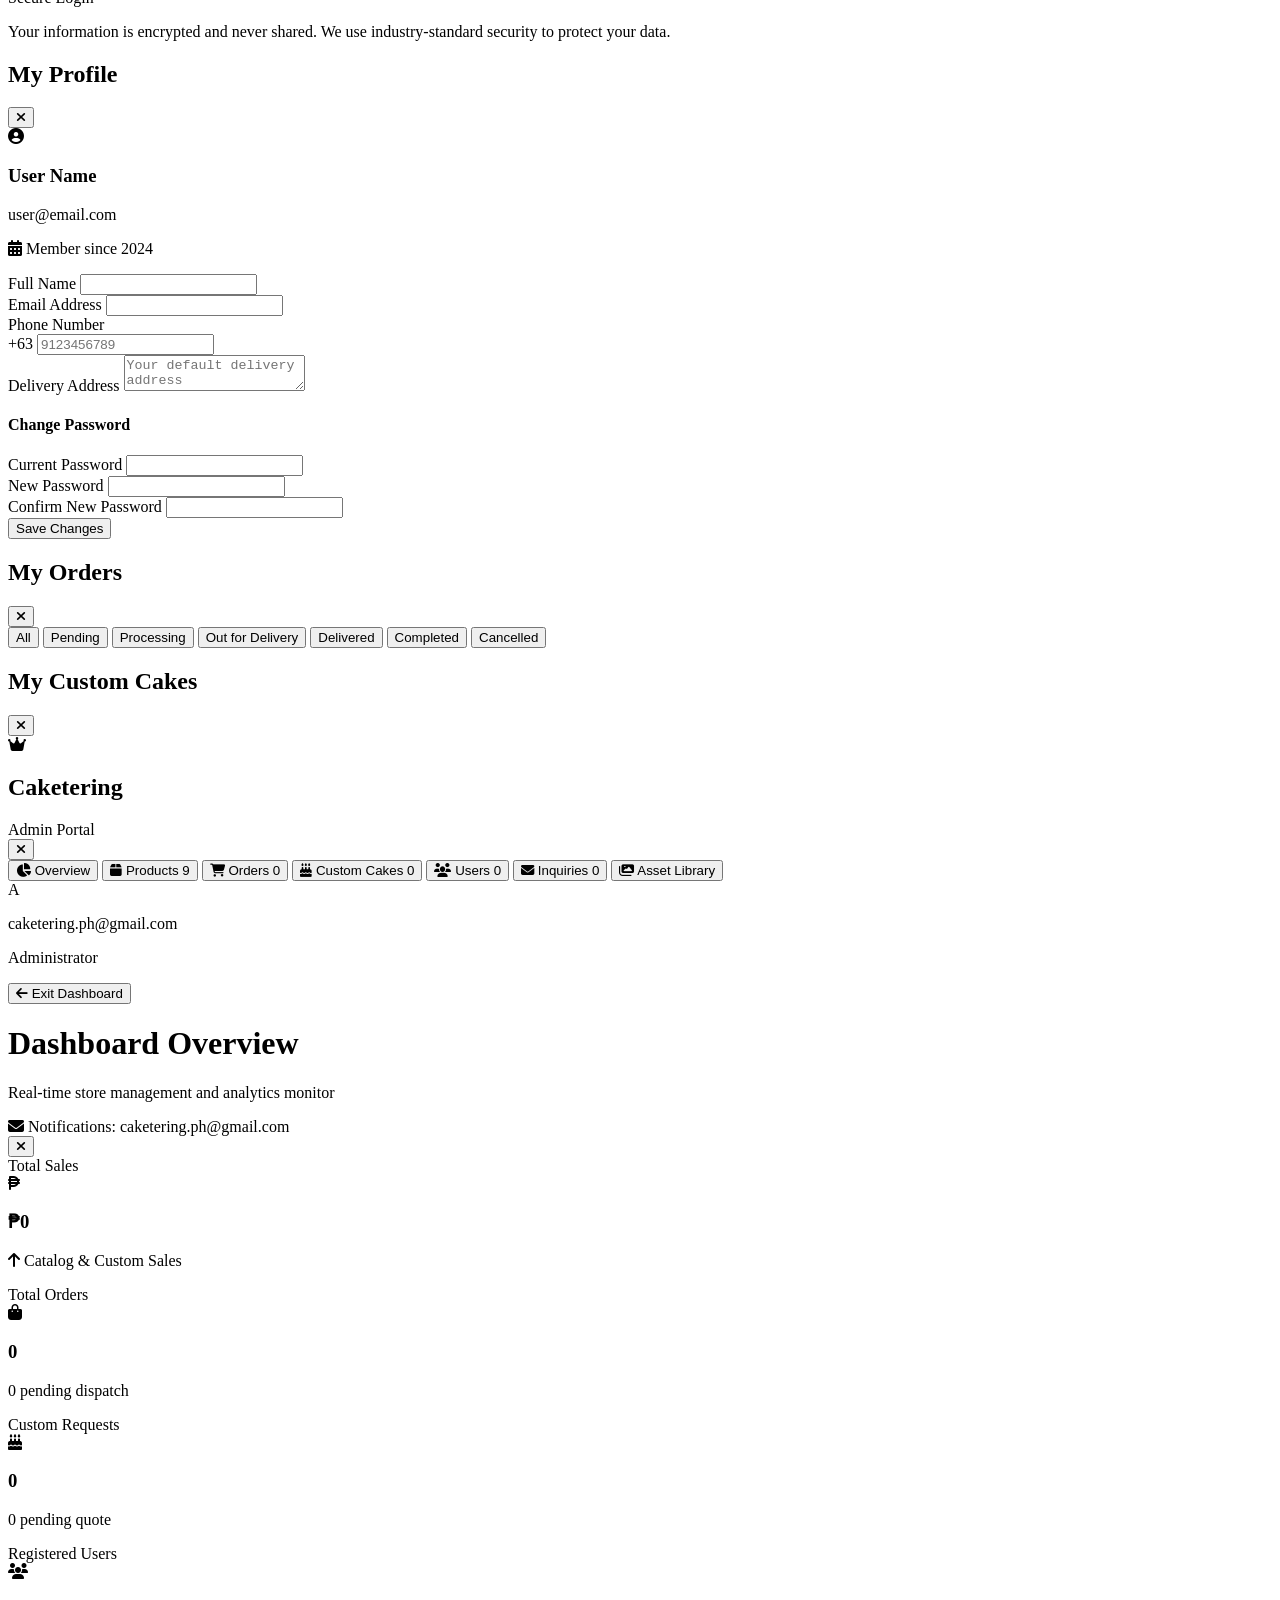
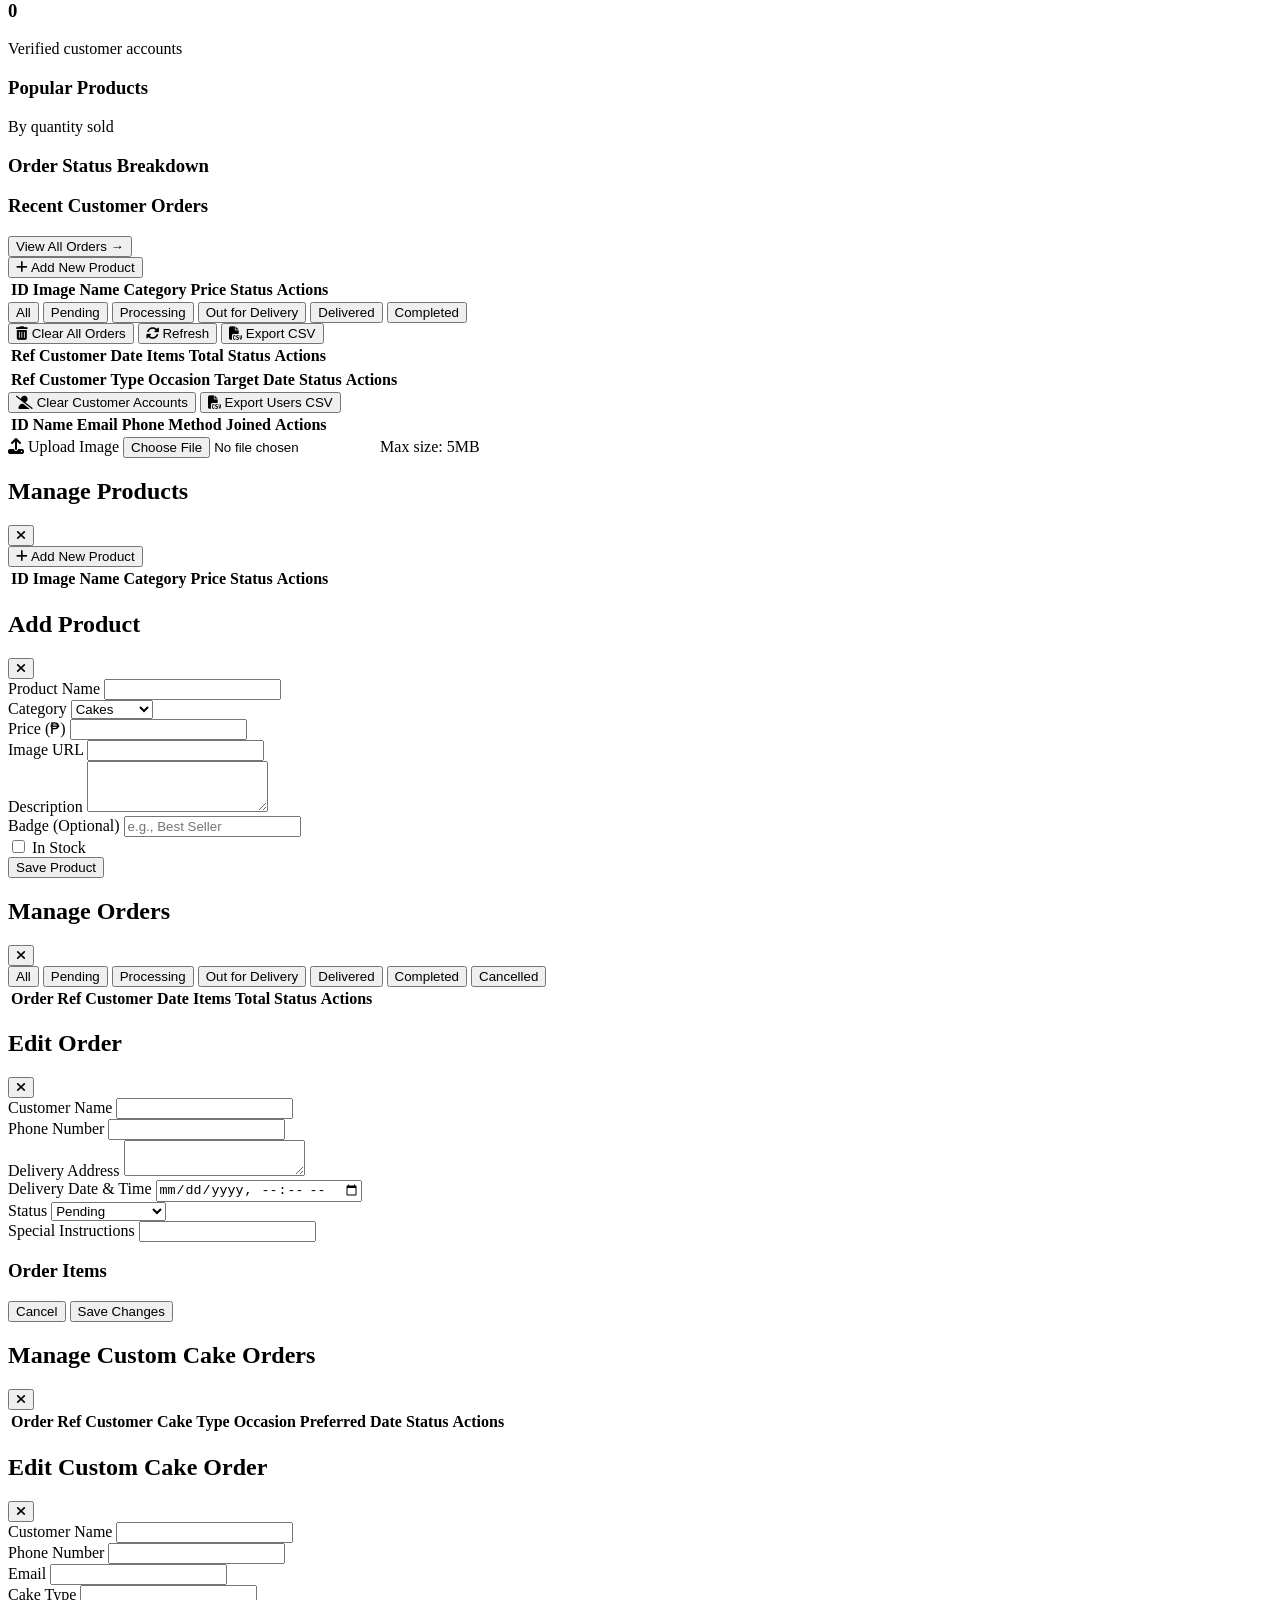
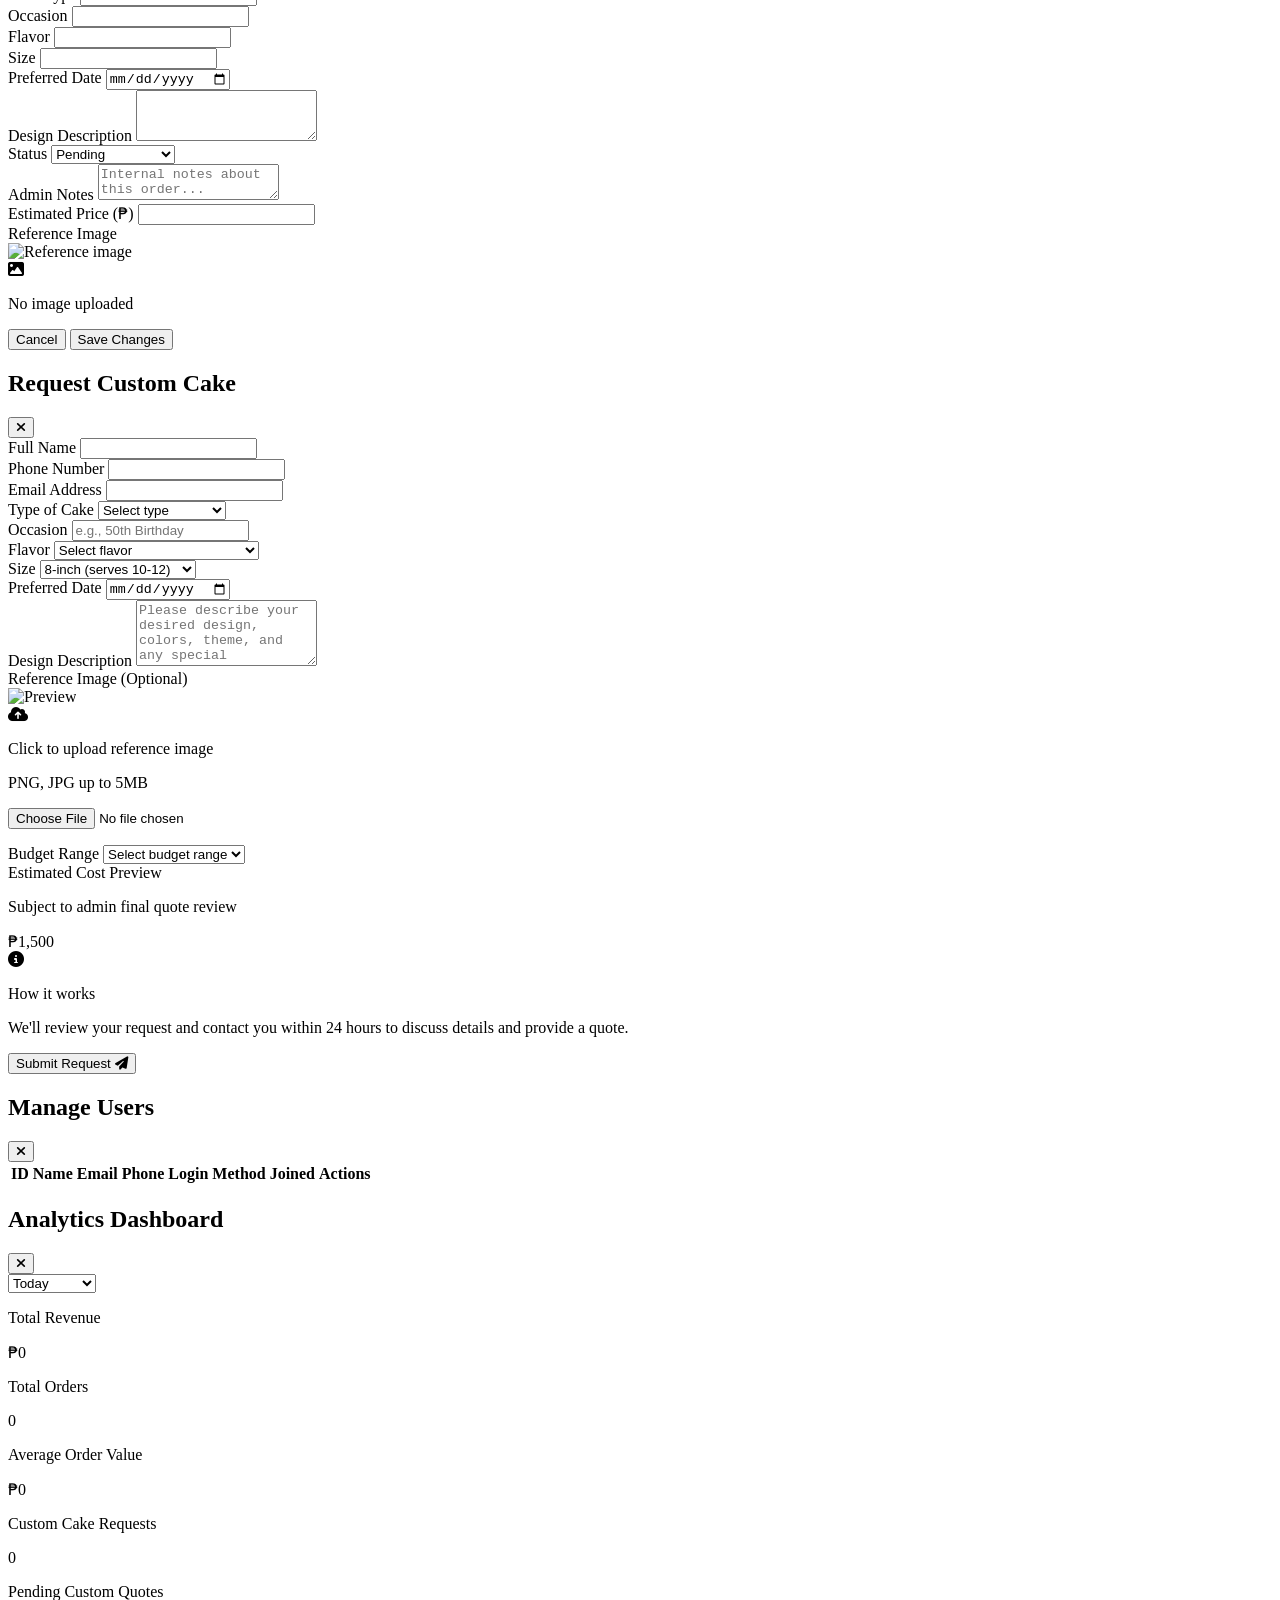
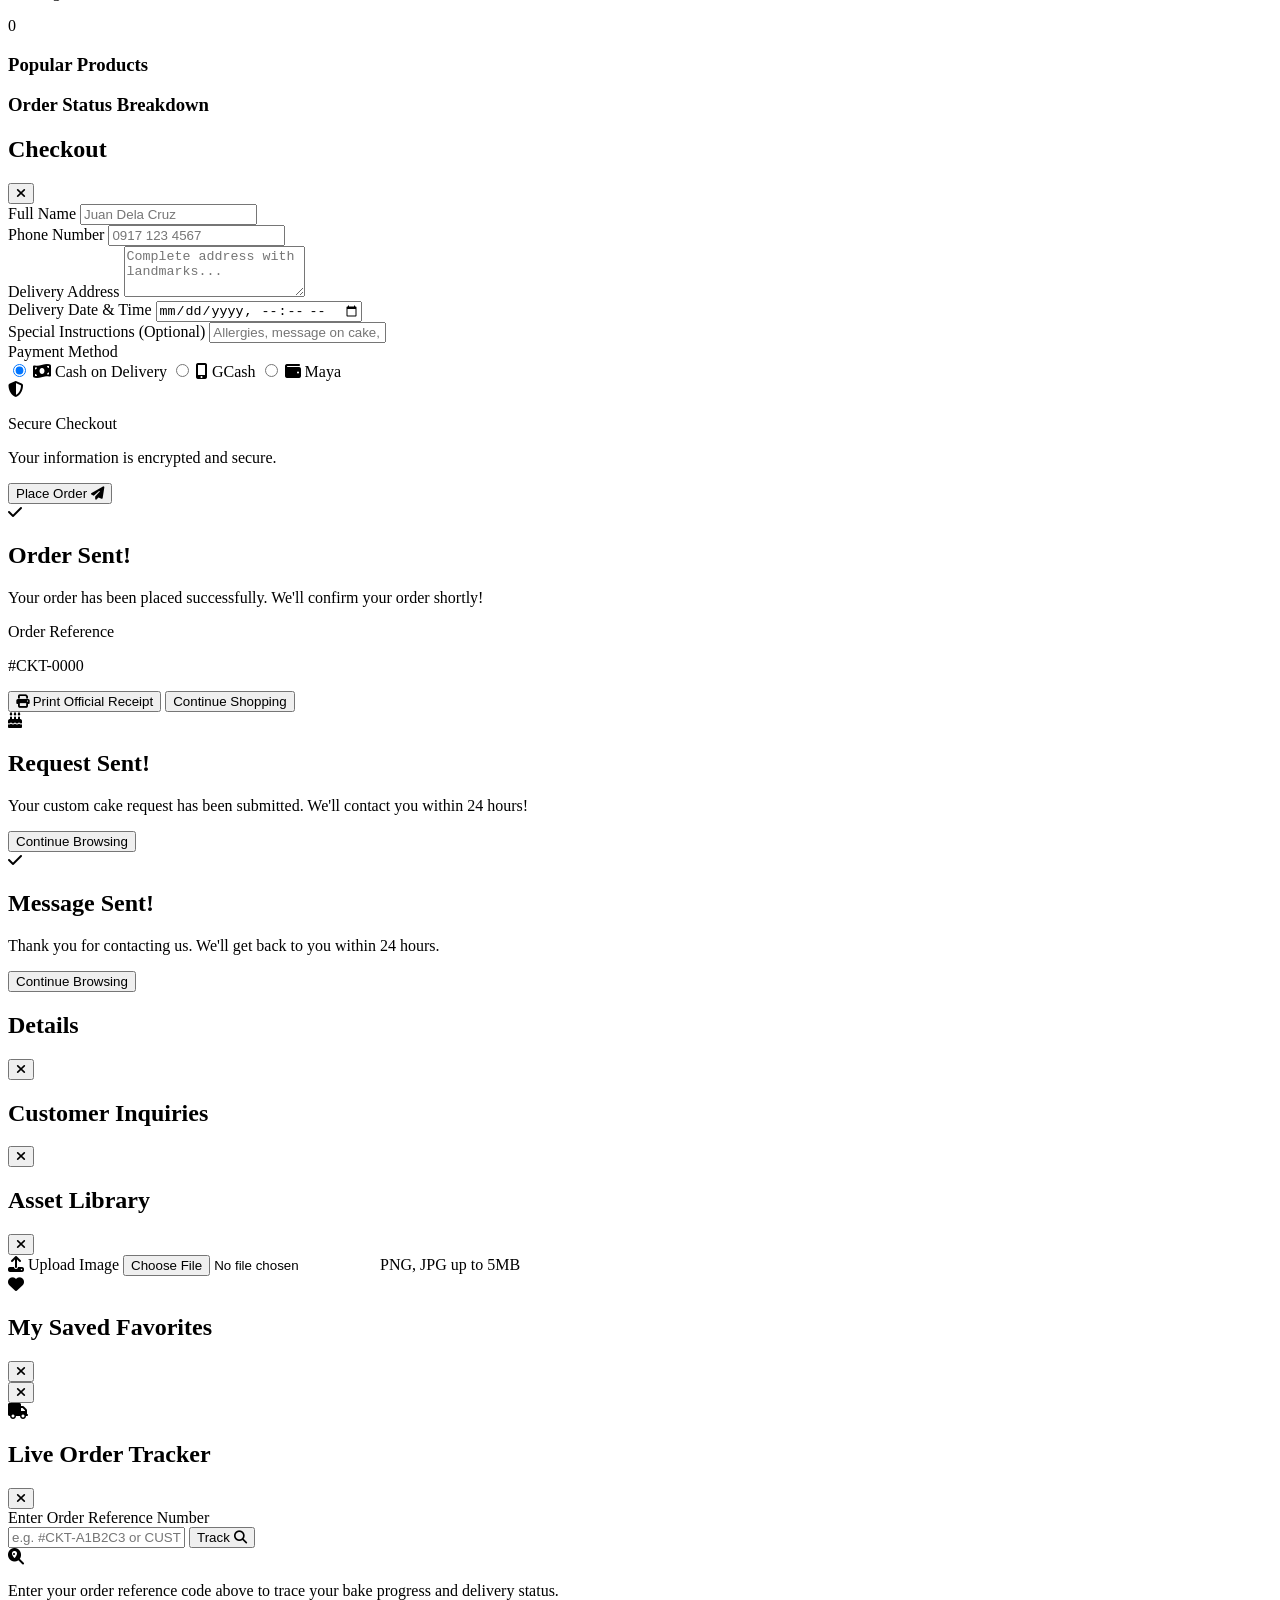
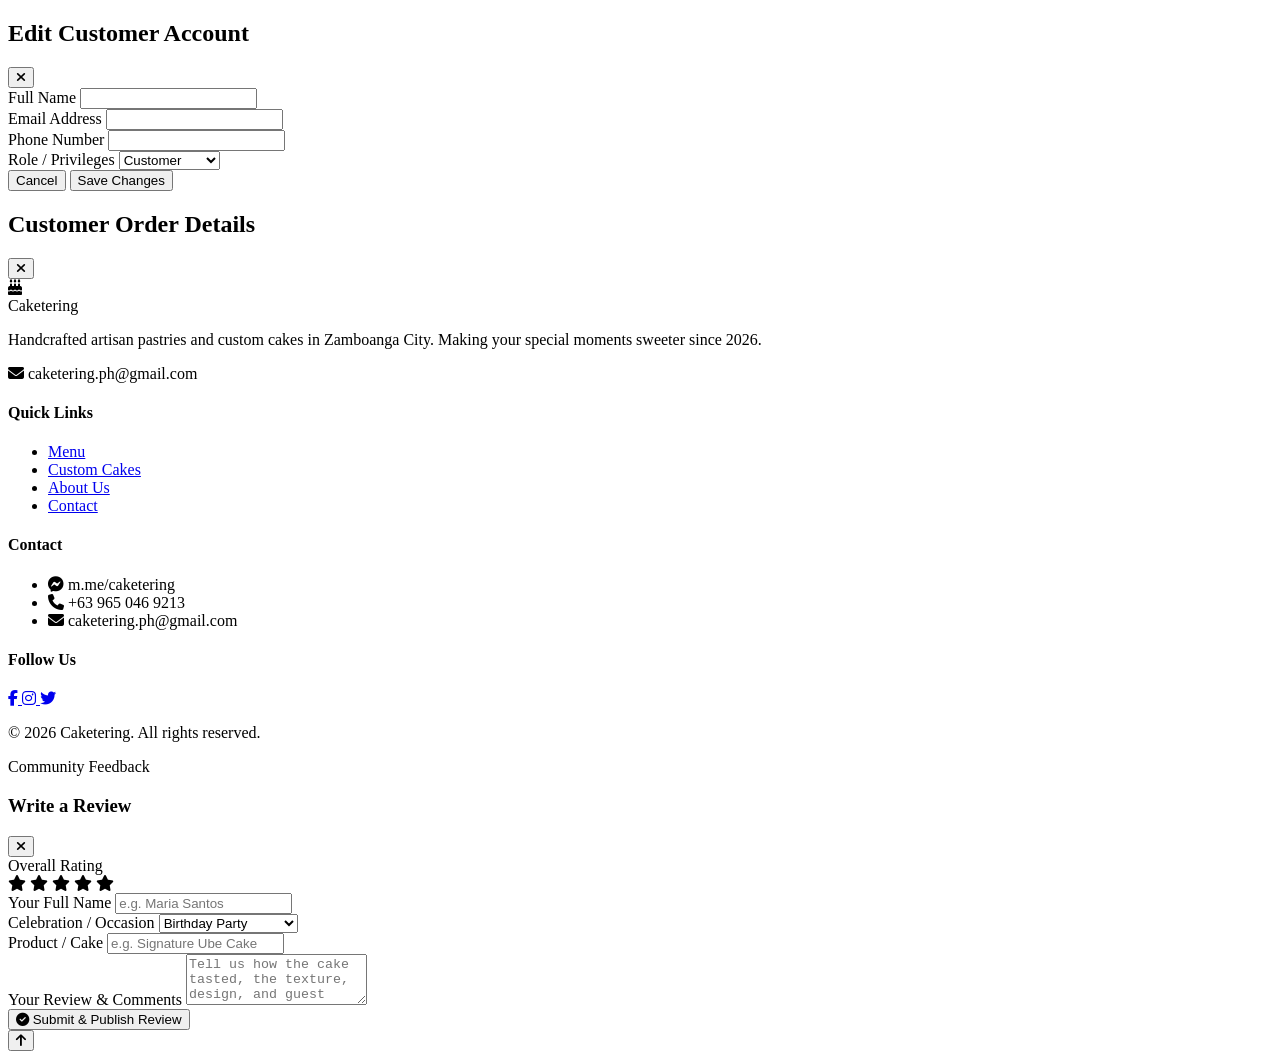
==== commit 84f246dc: "feat: fixed navigation bar stays visible while scrolling - Changed nav from sticky to fixed position" ====
--- a/index.html
+++ b/index.html
@@ -30,38 +30,40 @@
     <link
         href="https://fonts.googleapis.com/css2?family=Playfair+Display:ital,wght@0,400;0,600;0,700;0,800;1,400;1,600&family=Poppins:wght@300;400;500;600;700&display=swap"
         rel="stylesheet">
-    <link rel="stylesheet" href="Caketering/styles/caketering.css">
+    <link rel="stylesheet" href="styles/caketering.css">
 </head>
 
 <body class="text-gray-800 overflow-x-hidden antialiased">
-    <!-- Top VIP Announcement / Voucher Ticker -->
-    <div id="vip-announcement-bar"
-        class="bg-gradient-to-r from-pink-600 via-rose-500 to-orange-500 text-white text-xs sm:text-sm font-medium py-2.5 px-4 shadow-sm relative z-50">
-        <div class="max-w-7xl mx-auto flex items-center justify-between gap-4">
-            <div class="flex items-center gap-2 overflow-hidden whitespace-nowrap text-center sm:text-left flex-1 justify-center sm:justify-start">
-                <span class="inline-flex items-center gap-1.5 bg-white/20 backdrop-blur-sm px-2.5 py-0.5 rounded-full font-bold uppercase tracking-wider text-[10px]">
-                    <i class="fas fa-sparkles text-amber-300"></i> Grand Promo
-                </span>
-                <span class="truncate">Use code <strong class="font-bold underline tracking-wider cursor-pointer" onclick="copyPromoCode('SWEET10')">SWEET10</strong> for <strong>10% OFF</strong> your order!</span>
-                <span class="hidden md:inline text-white/80">• 🚚 FREE local delivery in Zamboanga City on orders over ₱1,500</span>
-            </div>
-            <div class="flex items-center gap-3 shrink-0">
-                <button onclick="copyPromoCode('SWEET10')"
-                    class="hidden sm:inline-flex items-center gap-1.5 px-3 py-1 bg-white text-pink-600 rounded-full text-xs font-bold hover:bg-pink-50 transition shadow-sm">
-                    <i class="fas fa-copy"></i> Copy Code
-                </button>
-                <button onclick="closeAnnouncementBanner()" class="text-white/80 hover:text-white p-1 transition" title="Dismiss">
-                    <i class="fas fa-times text-xs"></i>
-                </button>
-            </div>
-        </div>
-    </div>
-
-    <!-- Navigation -->
-    <nav class="sticky top-0 w-full glass-nav shadow-sm z-40 transition-all duration-300" id="navbar">
-        <div class="max-w-7xl mx-auto px-4 sm:px-6 lg:px-8">
-            <div class="flex justify-between items-center h-16 sm:h-20">
-                <!-- Brand Logo -->
+    <!-- Fixed Header Wrapper (Announcement + Nav) -->
+    <div id="fixed-header" class="fixed top-0 left-0 w-full z-50">
+        <!-- Top VIP Announcement / Voucher Ticker -->
+        <div id="vip-announcement-bar"
+            class="bg-gradient-to-r from-pink-600 via-rose-500 to-orange-500 text-white text-xs sm:text-sm font-medium py-2.5 px-4 sm:px-6 lg:px-8 xl:px-12 shadow-sm relative">
+            <div class="w-full max-w-[1600px] mx-auto flex items-center justify-between gap-4">
+                <div class="flex items-center gap-2 overflow-hidden whitespace-nowrap text-center sm:text-left flex-1 justify-center sm:justify-start">
+                    <span class="inline-flex items-center gap-1.5 bg-white/20 backdrop-blur-sm px-2.5 py-0.5 rounded-full font-bold uppercase tracking-wider text-[10px]">
+                        <i class="fas fa-sparkles text-amber-300"></i> Grand Promo
+                    </span>
+                    <span class="truncate">Use code <strong class="font-bold underline tracking-wider cursor-pointer" onclick="copyPromoCode('SWEET10')">SWEET10</strong> for <strong>10% OFF</strong> your order!</span>
+                    <span class="hidden md:inline text-white/80">• 🚚 FREE local delivery in Zamboanga City on orders over ₱1,500</span>
+                </div>
+                <div class="flex items-center gap-3 shrink-0">
+                    <button onclick="copyPromoCode('SWEET10')"
+                        class="hidden sm:inline-flex items-center gap-1.5 px-3 py-1 bg-white text-pink-600 rounded-full text-xs font-bold hover:bg-pink-50 transition shadow-sm">
+                        <i class="fas fa-copy"></i> Copy Code
+                    </button>
+                    <button onclick="closeAnnouncementBanner()" class="text-white/80 hover:text-white p-1 transition" title="Dismiss">
+                        <i class="fas fa-times text-xs"></i>
+                    </button>
+                </div>
+            </div>
+        </div>
+
+        <!-- Navigation -->
+        <nav class="w-full glass-nav shadow-sm transition-all duration-300" id="navbar">
+        <div class="w-full max-w-[1600px] mx-auto px-4 sm:px-6 lg:px-8 xl:px-12">
+            <div class="flex items-center justify-between h-16 sm:h-20 w-full">
+                <!-- Brand Logo (Left) -->
                 <div class="flex items-center space-x-2.5 sm:space-x-3 cursor-pointer group shrink-0" onclick="window.scrollTo({top:0, behavior:'smooth'})">
                     <div
                         class="w-10 h-10 sm:w-11 sm:h-11 bg-gradient-to-br from-pink-500 via-rose-500 to-orange-400 rounded-2xl flex items-center justify-center text-white text-lg sm:text-xl shadow-md group-hover:scale-105 transition-transform duration-300">
@@ -74,20 +76,20 @@
                     </div>
                 </div>
 
-                <!-- Desktop Navigation Links -->
-                <div class="hidden lg:flex items-center justify-center flex-1 mx-4 xl:mx-8 gap-0.5 xl:gap-1.5 2xl:gap-2">
-                    <a href="#menu" class="nav-link px-3 py-1.5 rounded-full text-[13px] xl:text-sm font-semibold text-gray-700">Menu</a>
-                    <a href="#cake-studio" class="nav-link px-3 py-1.5 rounded-full text-[13px] xl:text-sm font-semibold text-gray-700">Cake Studio</a>
-                    <a href="#catering-calculator" class="nav-link px-3 py-1.5 rounded-full text-[13px] xl:text-sm font-semibold text-gray-700">Sizing Guide</a>
-                    <a href="#custom" class="nav-link px-3 py-1.5 rounded-full text-[13px] xl:text-sm font-semibold text-gray-700">Custom Gallery</a>
-                    <a href="#reviews" class="nav-link px-3 py-1.5 rounded-full text-[13px] xl:text-sm font-semibold text-gray-700">Reviews</a>
-                    <a href="#about" class="nav-link px-3 py-1.5 rounded-full text-[13px] xl:text-sm font-semibold text-gray-700">About Us</a>
-                    <a href="#faqs" class="nav-link px-3 py-1.5 rounded-full text-[13px] xl:text-sm font-semibold text-gray-700">FAQs</a>
-                    <a href="#contact" class="nav-link px-3 py-1.5 rounded-full text-[13px] xl:text-sm font-semibold text-gray-700">Contact</a>
+                <!-- Desktop Navigation Links (Evenly balanced and centered) -->
+                <div class="hidden lg:flex items-center justify-center gap-1.5 xl:gap-3 2xl:gap-4 px-2">
+                    <a href="#menu" class="nav-link px-3 py-1.5 rounded-full text-xs xl:text-sm font-semibold text-gray-700">Menu</a>
+                    <a href="#cake-studio" class="nav-link px-3 py-1.5 rounded-full text-xs xl:text-sm font-semibold text-gray-700">Cake Studio</a>
+                    <a href="#catering-calculator" class="nav-link px-3 py-1.5 rounded-full text-xs xl:text-sm font-semibold text-gray-700">Sizing Guide</a>
+                    <a href="#custom" class="nav-link px-3 py-1.5 rounded-full text-xs xl:text-sm font-semibold text-gray-700">Custom Gallery</a>
+                    <a href="#reviews" class="nav-link px-3 py-1.5 rounded-full text-xs xl:text-sm font-semibold text-gray-700">Reviews</a>
+                    <a href="#about" class="nav-link px-3 py-1.5 rounded-full text-xs xl:text-sm font-semibold text-gray-700">About Us</a>
+                    <a href="#faqs" class="nav-link px-3 py-1.5 rounded-full text-xs xl:text-sm font-semibold text-gray-700">FAQs</a>
+                    <a href="#contact" class="nav-link px-3 py-1.5 rounded-full text-xs xl:text-sm font-semibold text-gray-700">Contact</a>
                 </div>
 
                 <!-- Right Action Bar -->
-                <div class="flex items-center gap-1.5 sm:gap-2.5 shrink-0">
+                <div class="flex items-center justify-end gap-1.5 sm:gap-2.5 shrink-0">
                     <!-- User Profile / Login Button -->
                     <div id="user-section" class="flex items-center">
                         <button onclick="openAuthModal()" id="login-btn"
@@ -150,11 +152,11 @@
 
                     <!-- Cart Button -->
                     <button onclick="toggleCart()"
-                        class="h-9 sm:h-10 px-3 sm:px-3.5 rounded-full bg-pink-50 hover:bg-pink-100/90 text-pink-600 border border-pink-200/80 flex items-center gap-1.5 relative shadow-2xs transition-all duration-200 group" title="Shopping Cart">
+                        class="h-9 sm:h-10 px-3.5 sm:px-4 rounded-full bg-pink-50 hover:bg-pink-100/90 text-pink-600 border border-pink-200/80 flex items-center justify-center gap-1.5 relative shadow-2xs transition-all duration-200 group" title="Shopping Cart">
                         <i class="fas fa-shopping-bag text-base sm:text-lg group-hover:scale-110 transition-transform"></i>
                         <span class="hidden sm:inline font-semibold text-xs sm:text-sm">Cart</span>
                         <span id="cart-badge"
-                            class="bg-gradient-to-r from-pink-500 to-orange-400 text-white text-[9px] sm:text-[10px] font-bold px-1.5 py-0.5 min-w-[1.25rem] h-4 sm:h-5 rounded-full flex items-center justify-center transform scale-0 transition-transform duration-300 shadow-xs">0</span>
+                            class="absolute -top-1.5 -right-1.5 bg-gradient-to-r from-pink-500 to-orange-400 text-white text-[9px] sm:text-[10px] font-bold px-1.5 py-0.5 min-w-[1.25rem] h-4 sm:h-5 rounded-full flex items-center justify-center transform scale-0 transition-transform duration-300 shadow-sm border border-white">0</span>
                     </button>
 
                     <!-- Mobile Hamburger Menu Button -->
@@ -210,6 +212,23 @@
             </div>
         </div>
     </nav>
+    </div><!-- /fixed-header -->
+
+    <!-- Spacer to offset fixed header height -->
+    <div id="header-spacer"></div>
+    <script>
+        function updateHeaderSpacer() {
+            const header = document.getElementById('fixed-header');
+            const spacer = document.getElementById('header-spacer');
+            if (header && spacer) {
+                spacer.style.height = header.offsetHeight + 'px';
+            }
+        }
+        window.addEventListener('load', updateHeaderSpacer);
+        window.addEventListener('resize', updateHeaderSpacer);
+        // Run immediately too
+        document.addEventListener('DOMContentLoaded', updateHeaderSpacer);
+    </script>
 
     <!-- Showstopping Hero Section -->
     <section class="relative pt-8 sm:pt-12 pb-16 sm:pb-20 px-4 sm:px-6 lg:px-8 overflow-hidden bg-warm-gradient">
@@ -862,7 +881,7 @@
                 <!-- Denver Alas -->
                 <div class="team-card bg-white rounded-3xl shadow-lg overflow-hidden border border-pink-100/70 flex flex-col justify-between group transition-all duration-300 hover:shadow-2xl hover:-translate-y-2">
                     <div class="h-80 sm:h-96 w-full overflow-hidden bg-gray-50 relative">
-                        <img src="Caketering/images/denver alas.jpg" alt="Denver Alas" loading="lazy" decoding="async"
+                        <img src="images/denver alas.jpg" alt="Denver Alas" loading="lazy" decoding="async"
                             class="team-image w-full h-full object-cover object-top group-hover:scale-105 transition-transform duration-500">
                     </div>
                     <div class="p-7 sm:p-8 text-center flex flex-col justify-between flex-1">
@@ -884,7 +903,7 @@
                 <!-- Uzziah Montero -->
                 <div class="team-card bg-white rounded-3xl shadow-lg overflow-hidden border border-pink-100/70 flex flex-col justify-between group transition-all duration-300 hover:shadow-2xl hover:-translate-y-2">
                     <div class="h-80 sm:h-96 w-full overflow-hidden bg-gray-50 relative">
-                        <img src="Caketering/images/uzziah_montero.png?v=2" alt="Uzziah Montero" loading="lazy" decoding="async"
+                        <img src="images/uzziah_montero.png?v=2" alt="Uzziah Montero" loading="lazy" decoding="async"
                             class="team-image w-full h-full object-cover object-top group-hover:scale-105 transition-transform duration-500">
                     </div>
                     <div class="p-7 sm:p-8 text-center flex flex-col justify-between flex-1">
@@ -906,7 +925,7 @@
                 <!-- Ralph Bantoto -->
                 <div class="team-card bg-white rounded-3xl shadow-lg overflow-hidden border border-pink-100/70 flex flex-col justify-between group transition-all duration-300 hover:shadow-2xl hover:-translate-y-2">
                     <div class="h-80 sm:h-96 w-full overflow-hidden bg-gray-50 relative">
-                        <img src="Caketering/images/ralph bantoto.jpg" alt="Ralph Bantoto" loading="lazy" decoding="async"
+                        <img src="images/ralph bantoto.jpg" alt="Ralph Bantoto" loading="lazy" decoding="async"
                             class="team-image w-full h-full object-cover object-top group-hover:scale-105 transition-transform duration-500">
                     </div>
                     <div class="p-7 sm:p-8 text-center flex flex-col justify-between flex-1">
@@ -3028,7 +3047,7 @@
         class="fixed bottom-6 right-6 bg-pink-600 text-white w-12 h-12 rounded-full shadow-lg opacity-0 invisible transition-all duration-300 hover:bg-pink-700 z-40 flex items-center justify-center">
         <i class="fas fa-arrow-up"></i>
     </button>
-    <script src="Caketering/js/caketeringjs.js?v=20261009_1" defer></script>
+    <script src="js/caketeringjs.js?v=20261009_1" defer></script>
 </body>
 
 </html>
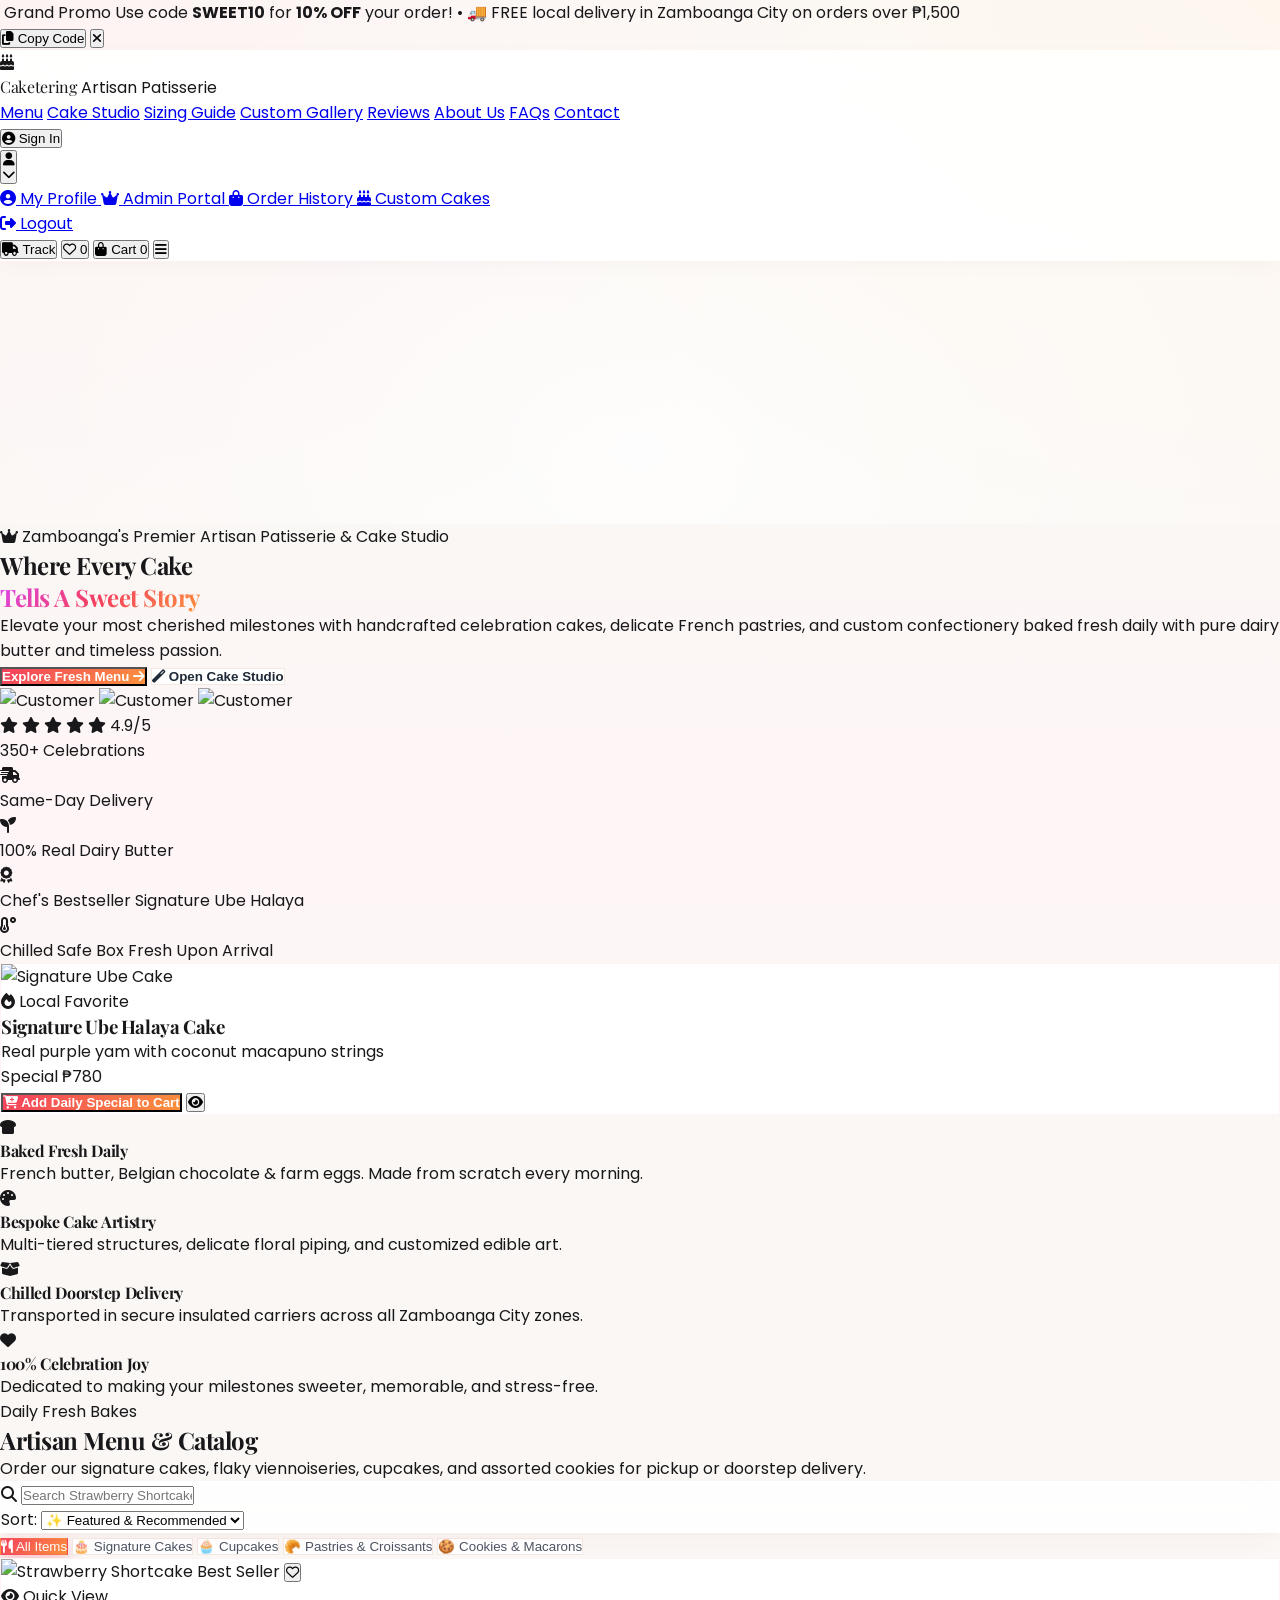
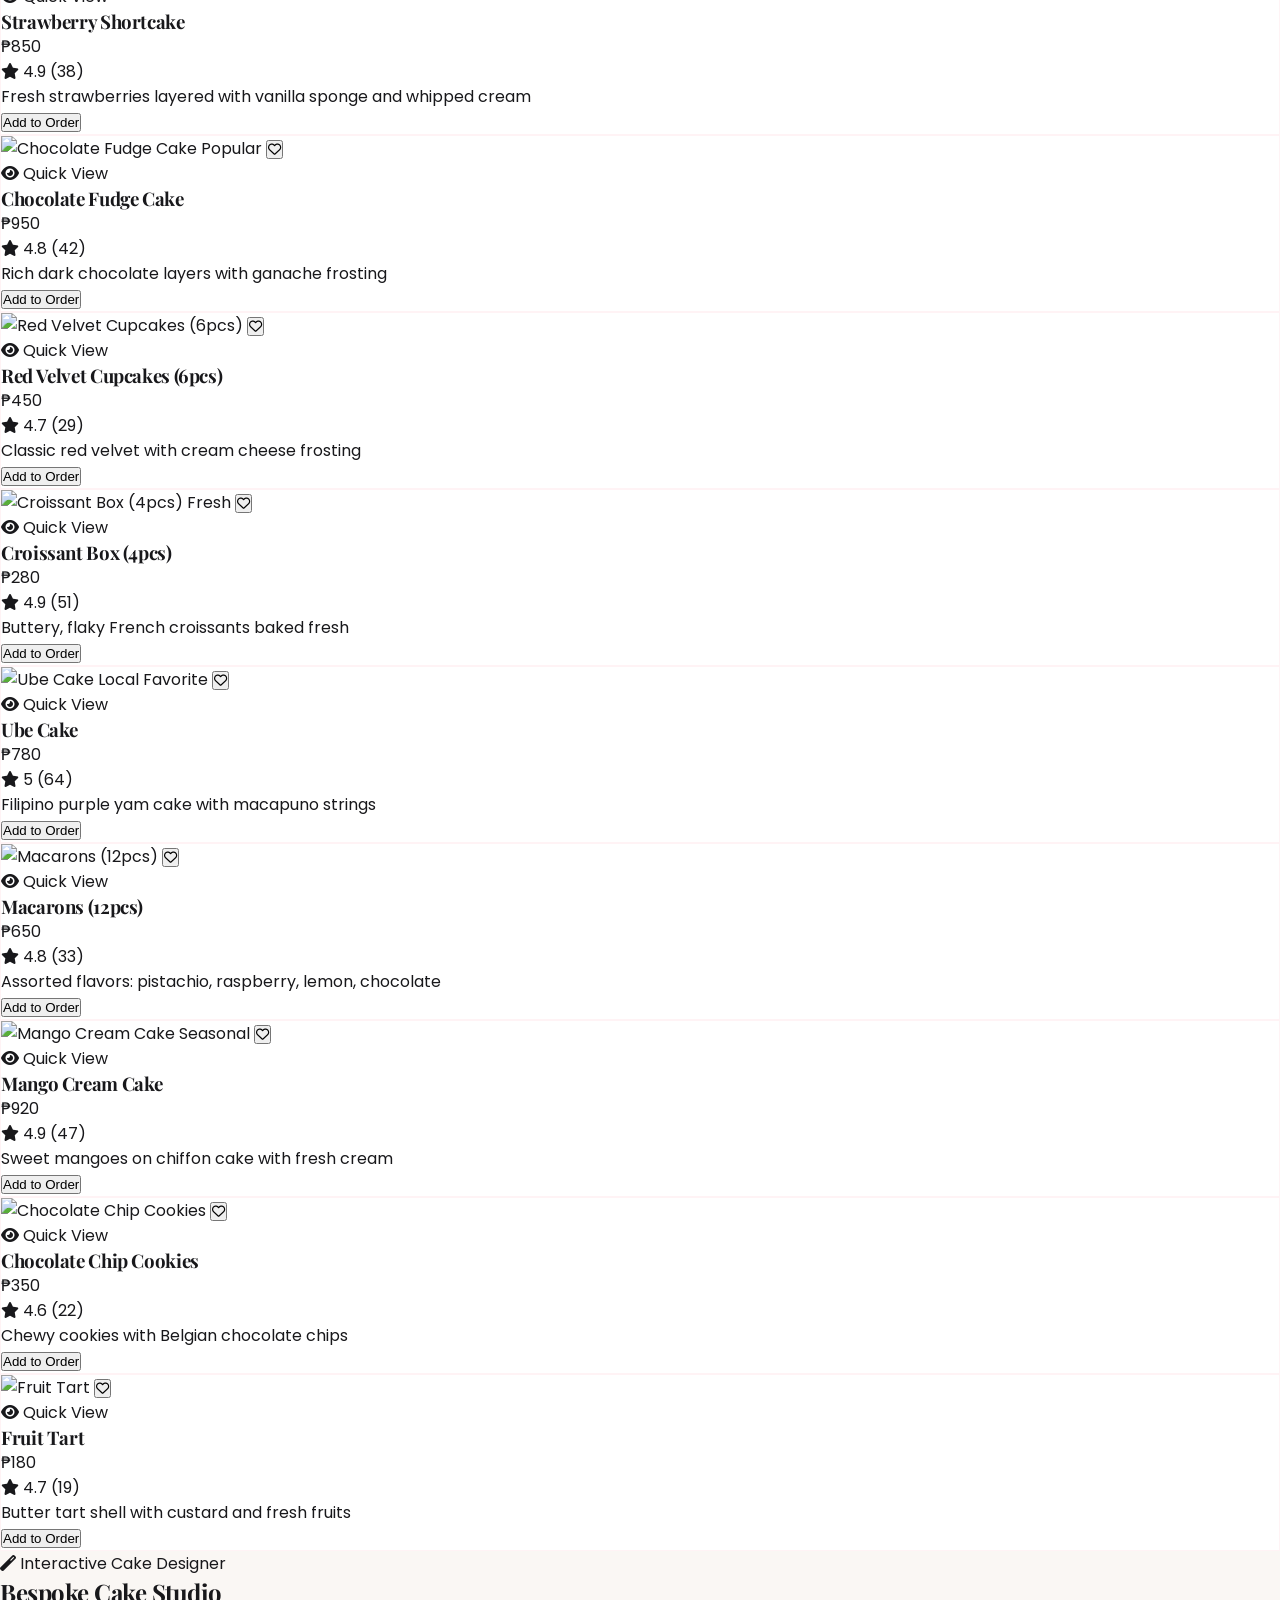
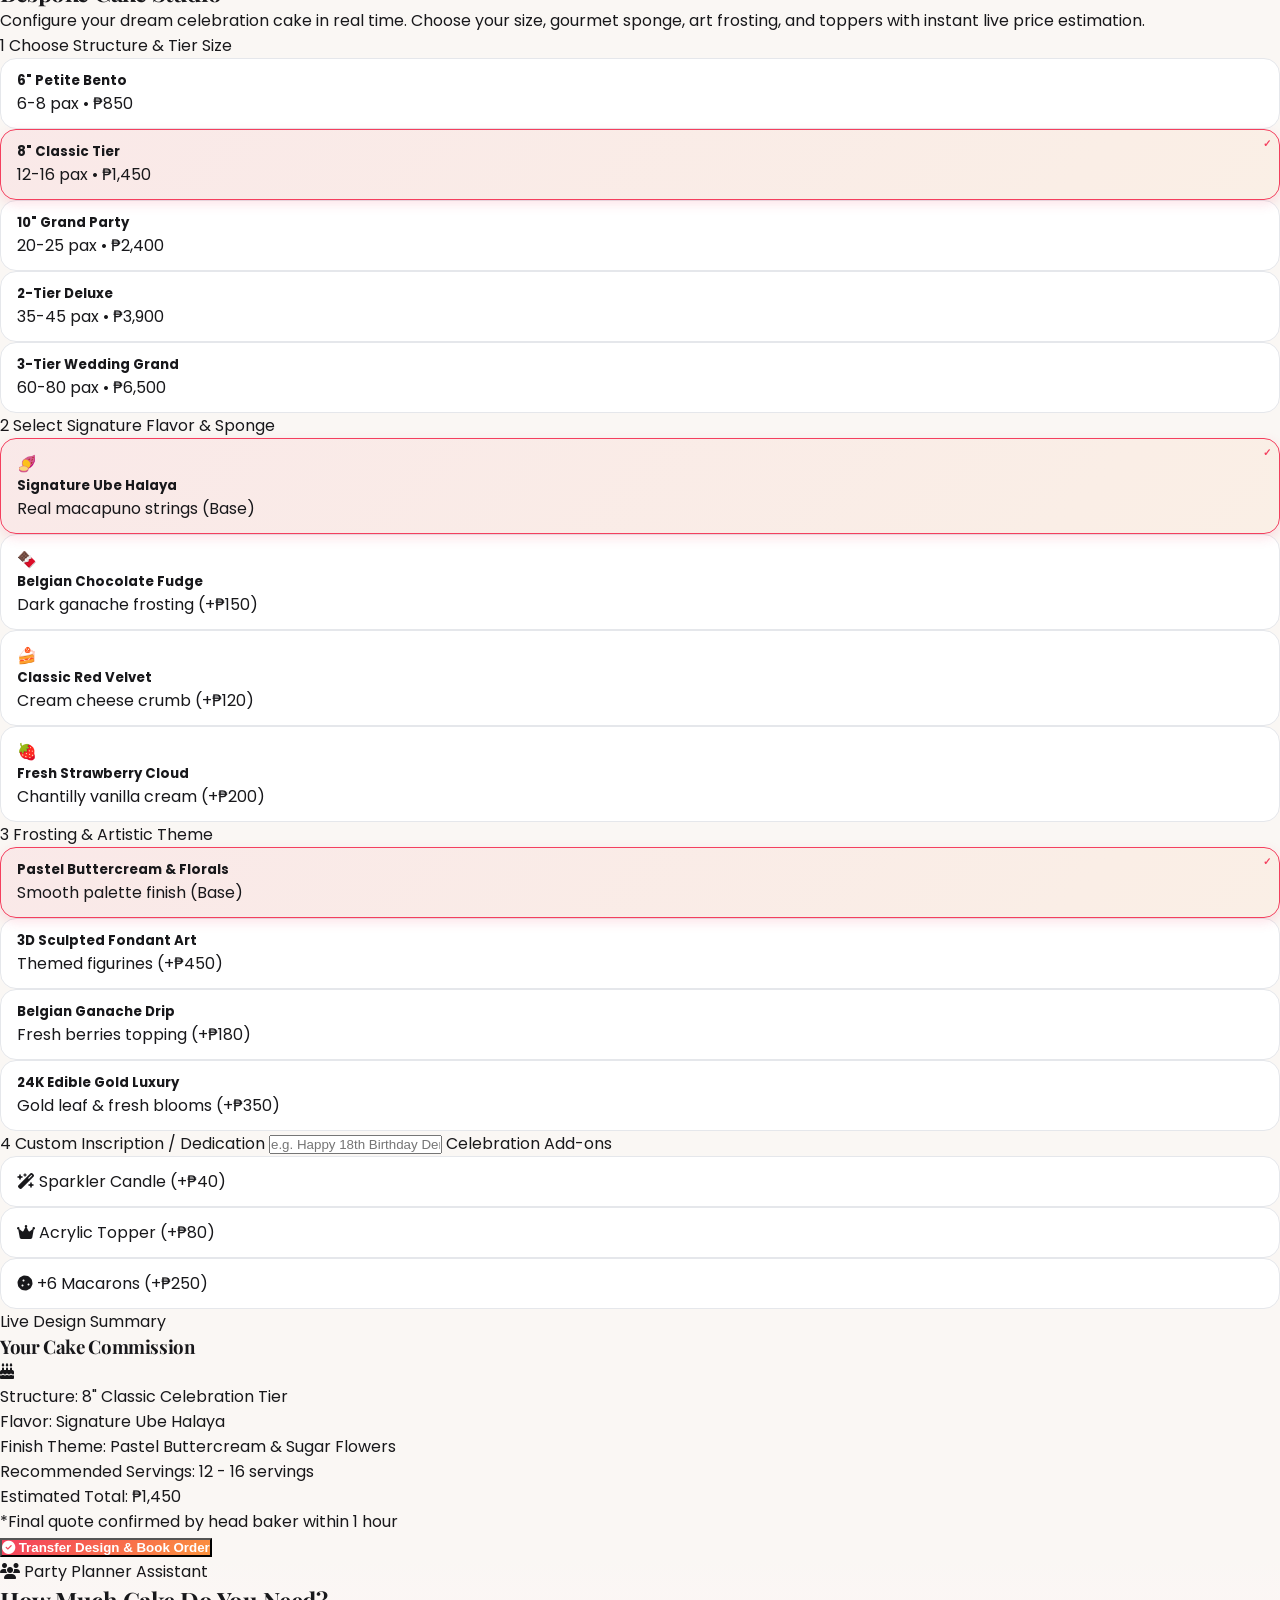
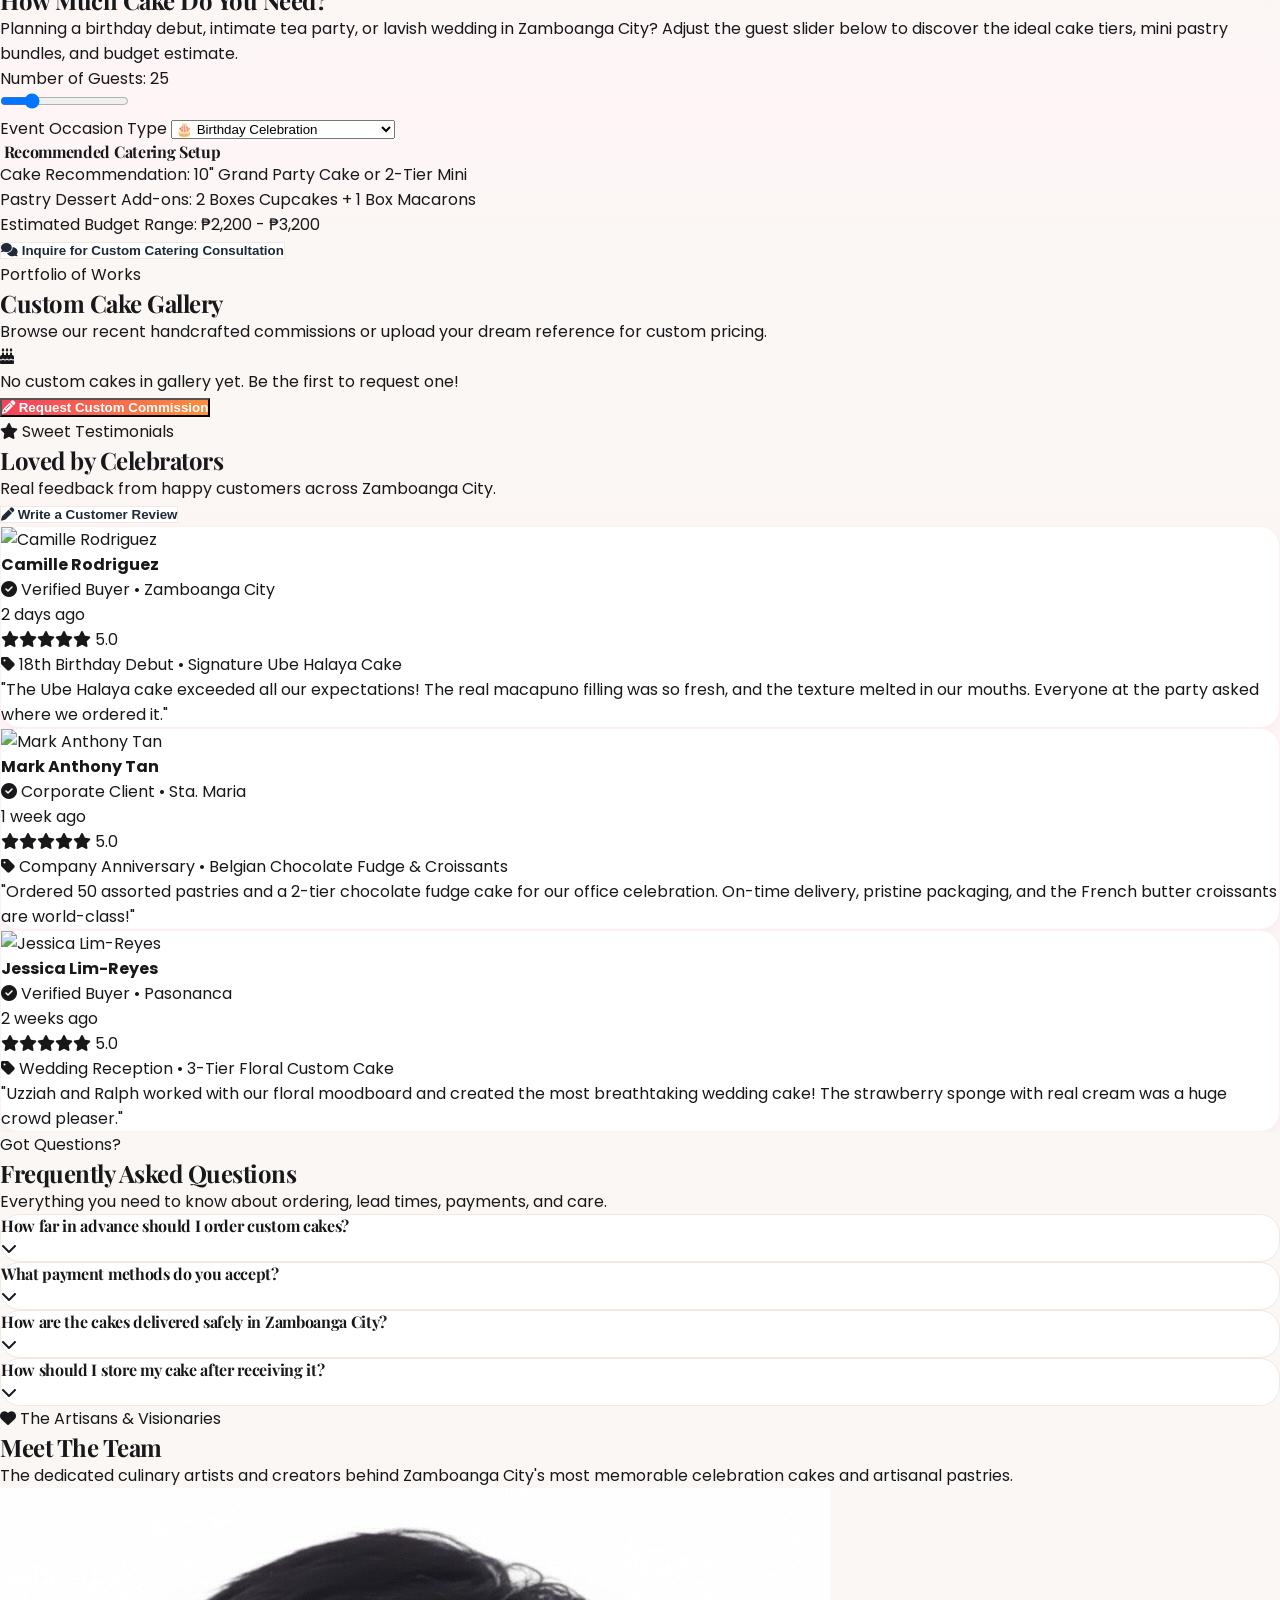
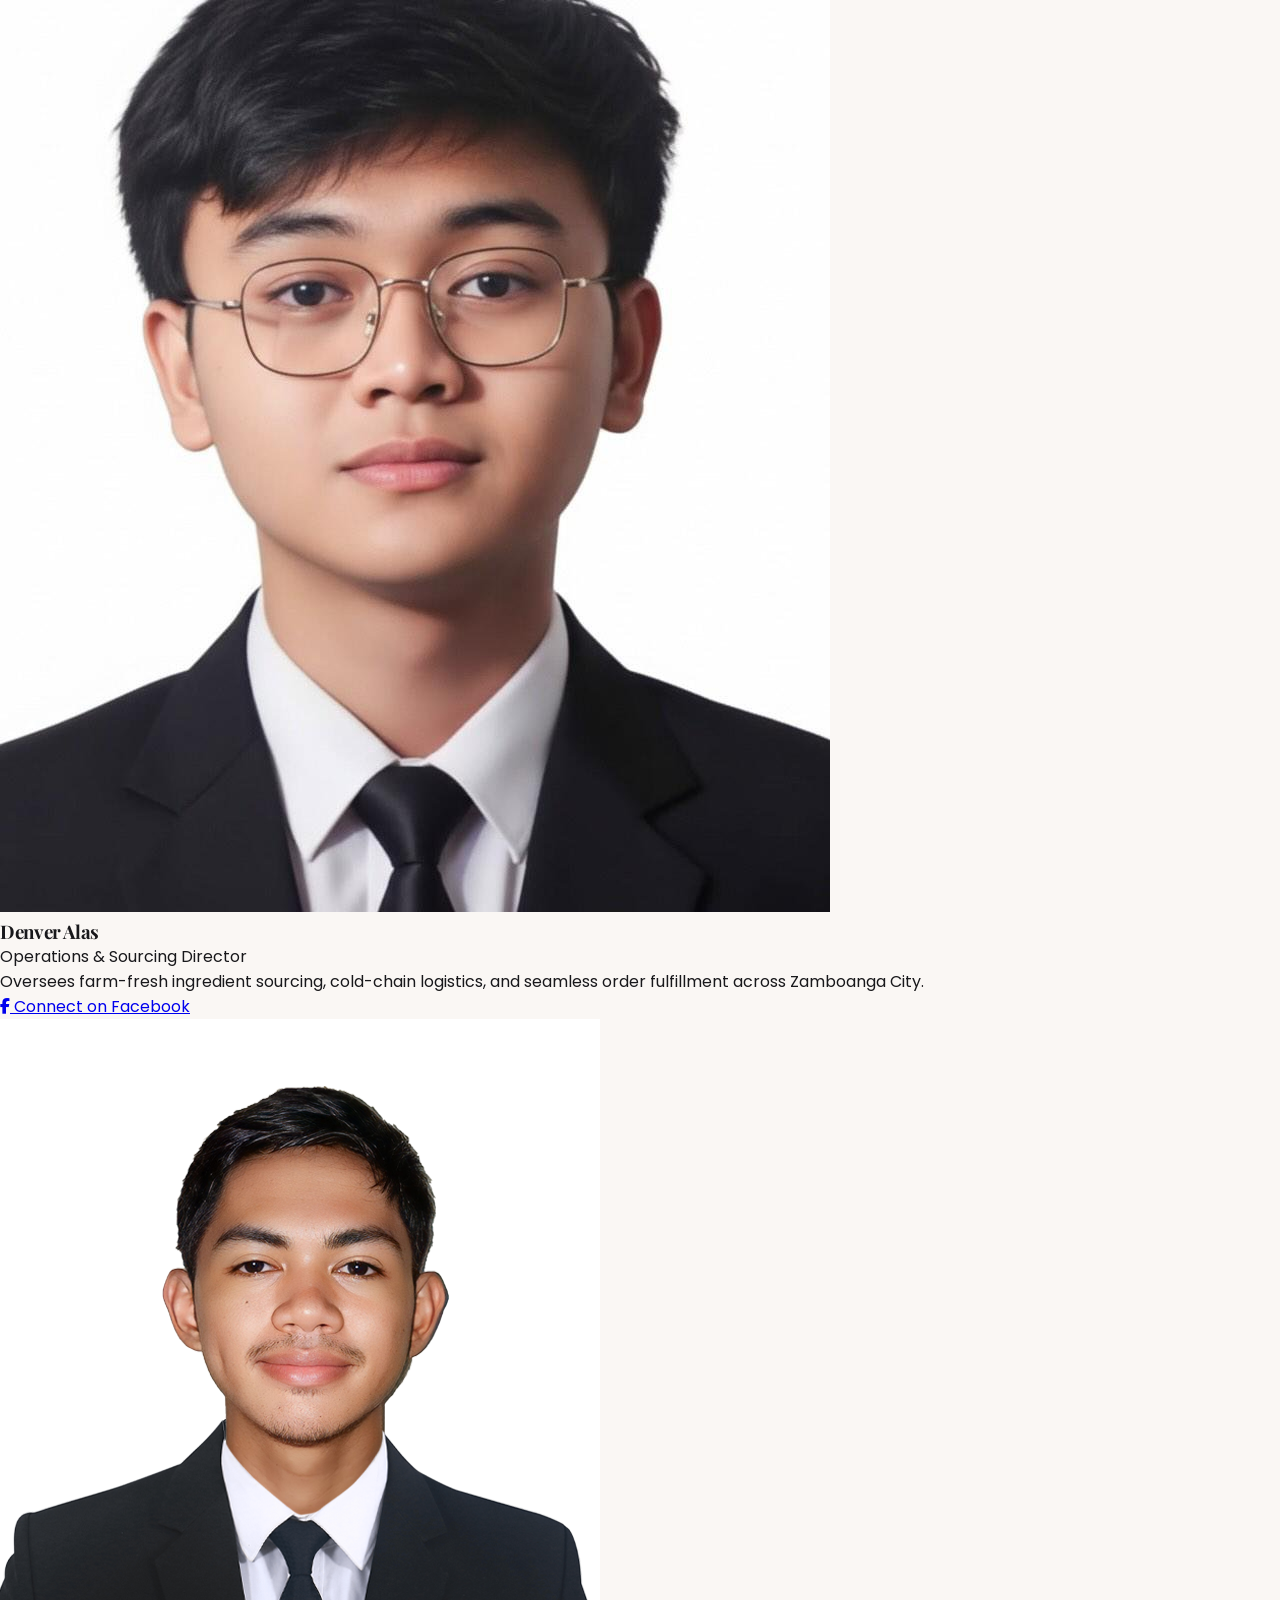
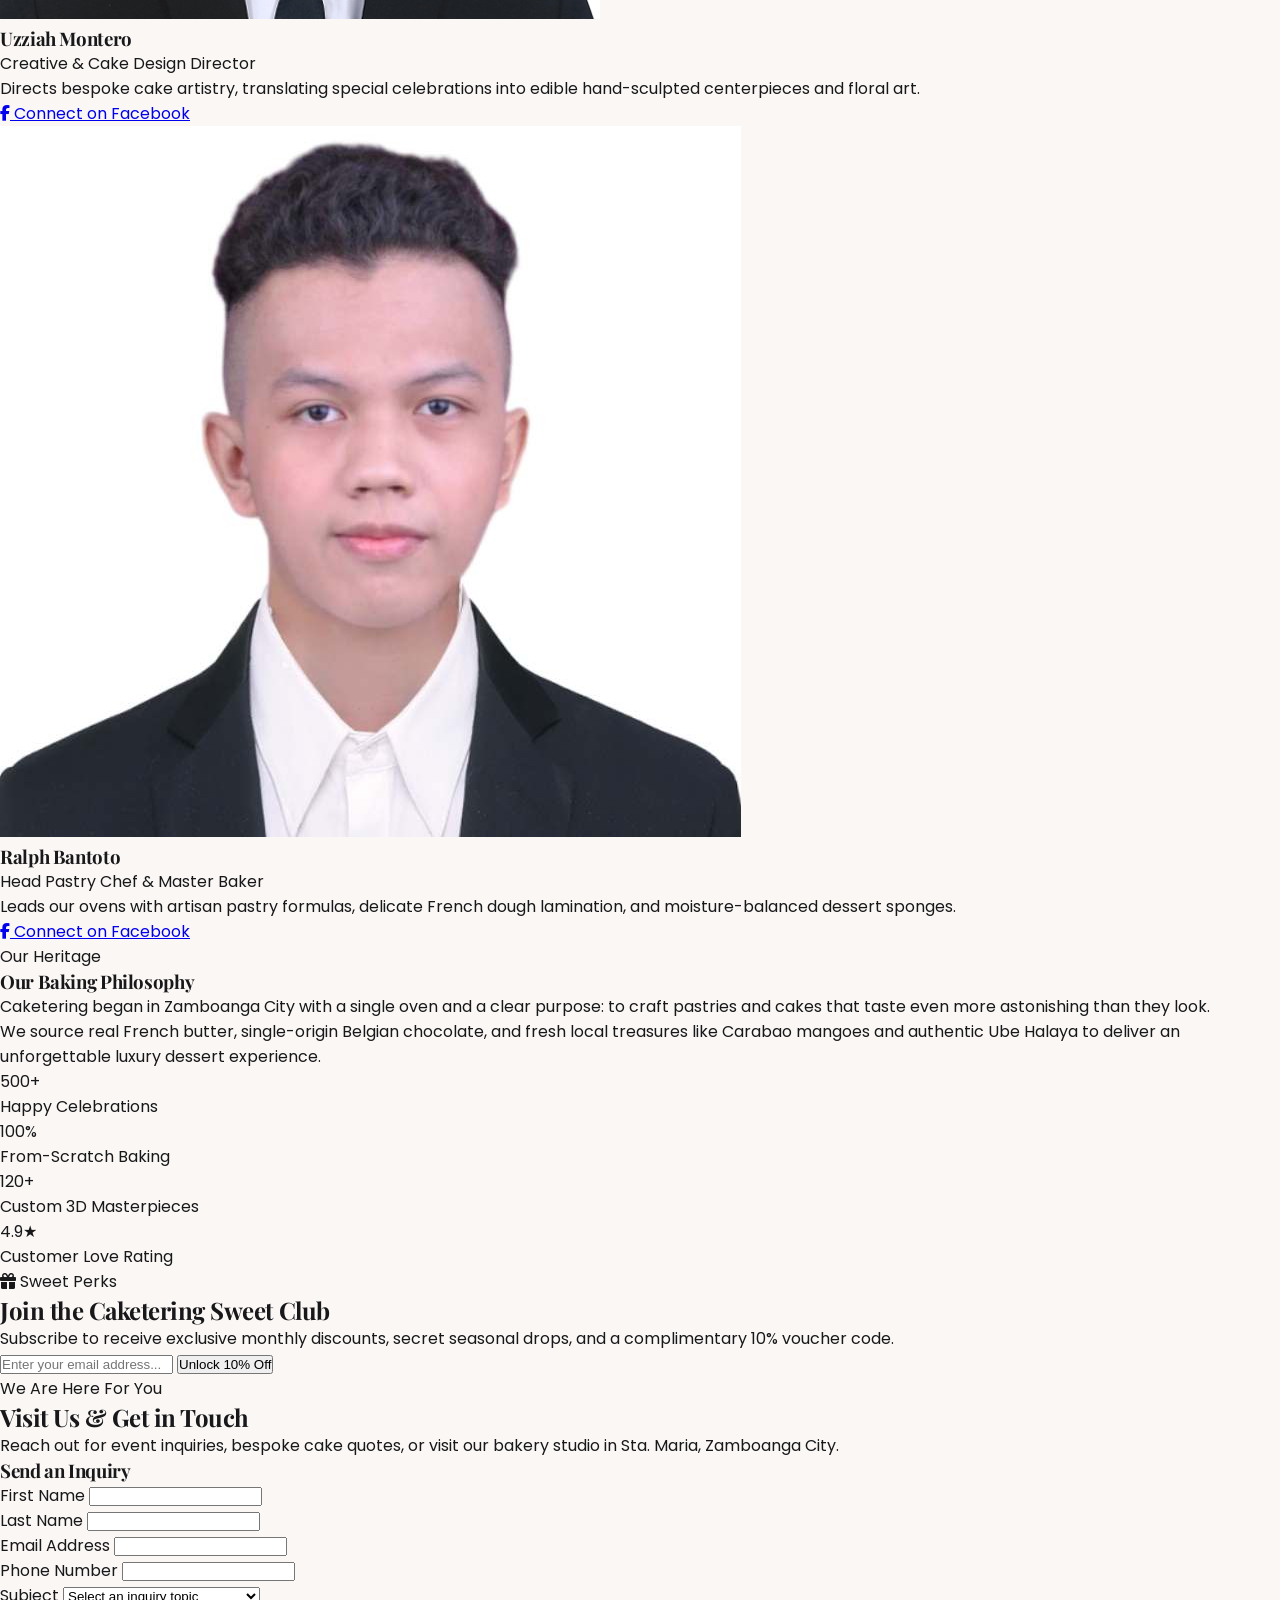
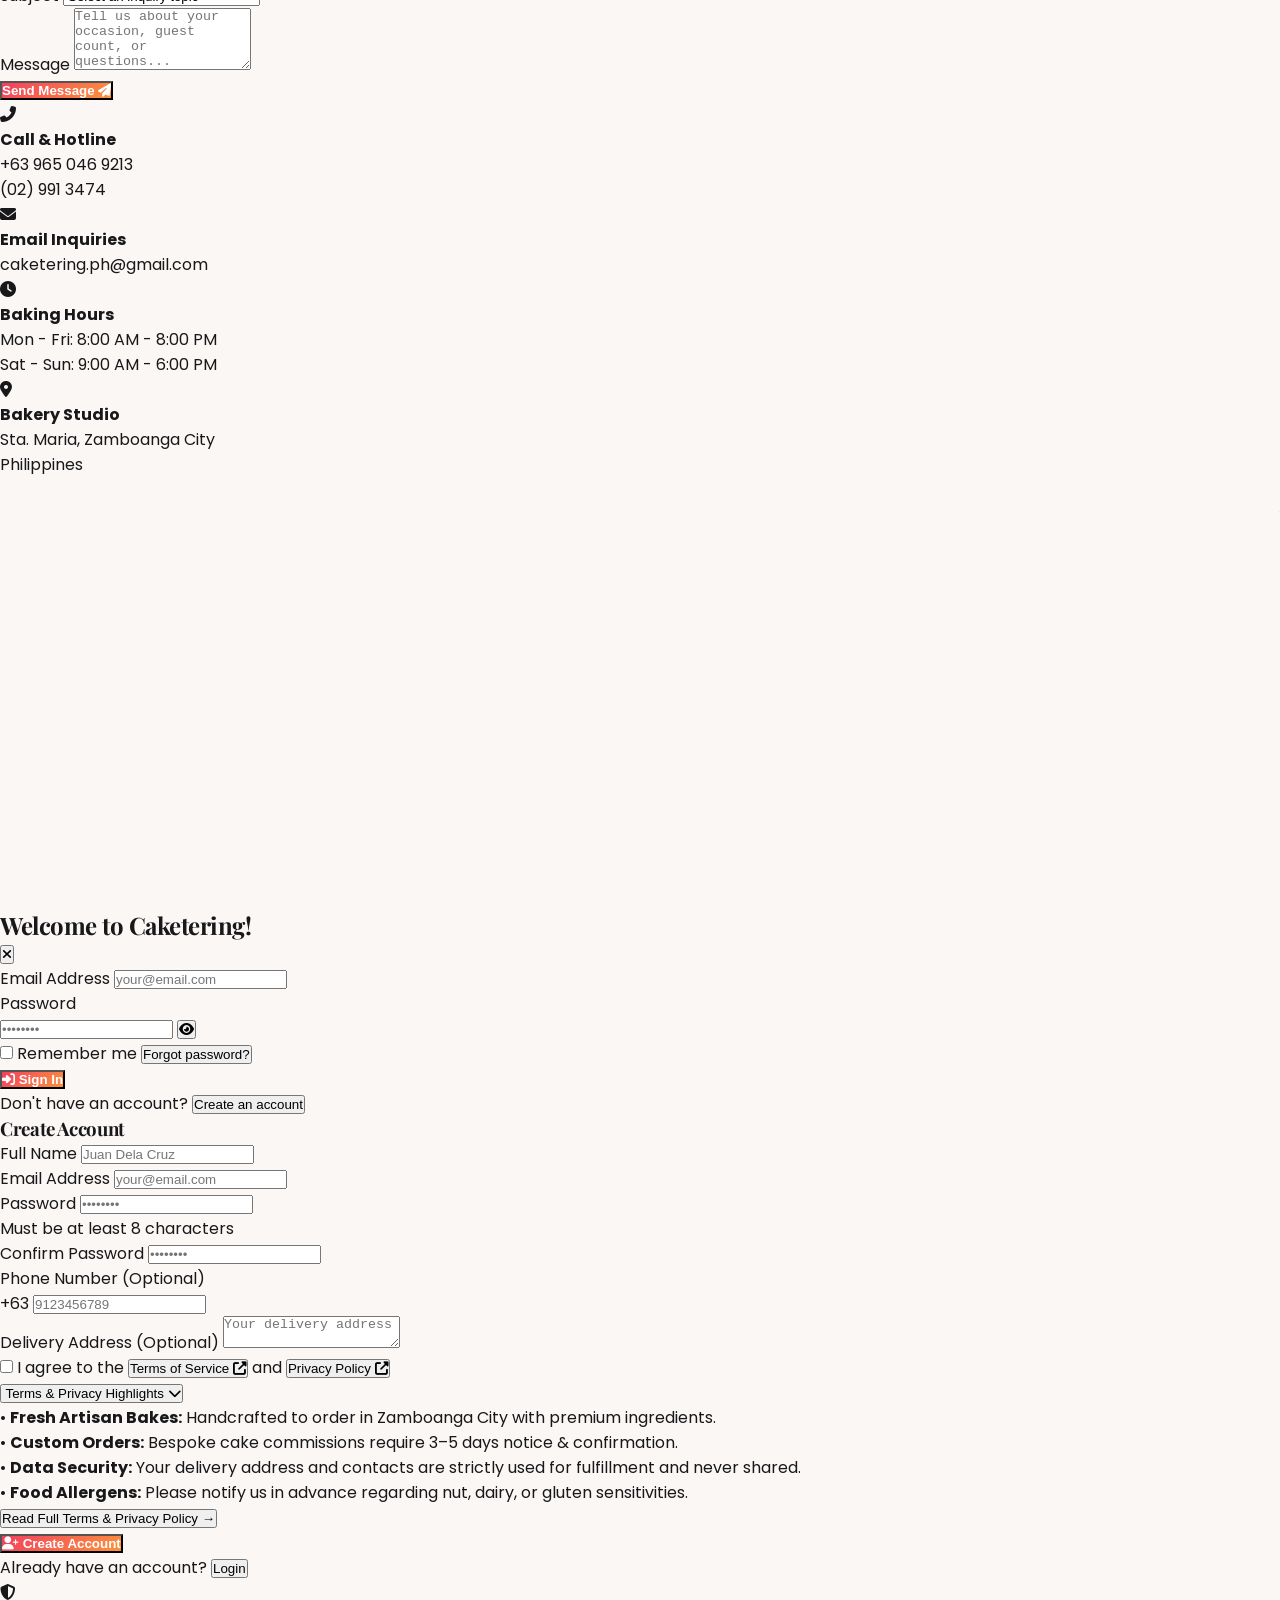
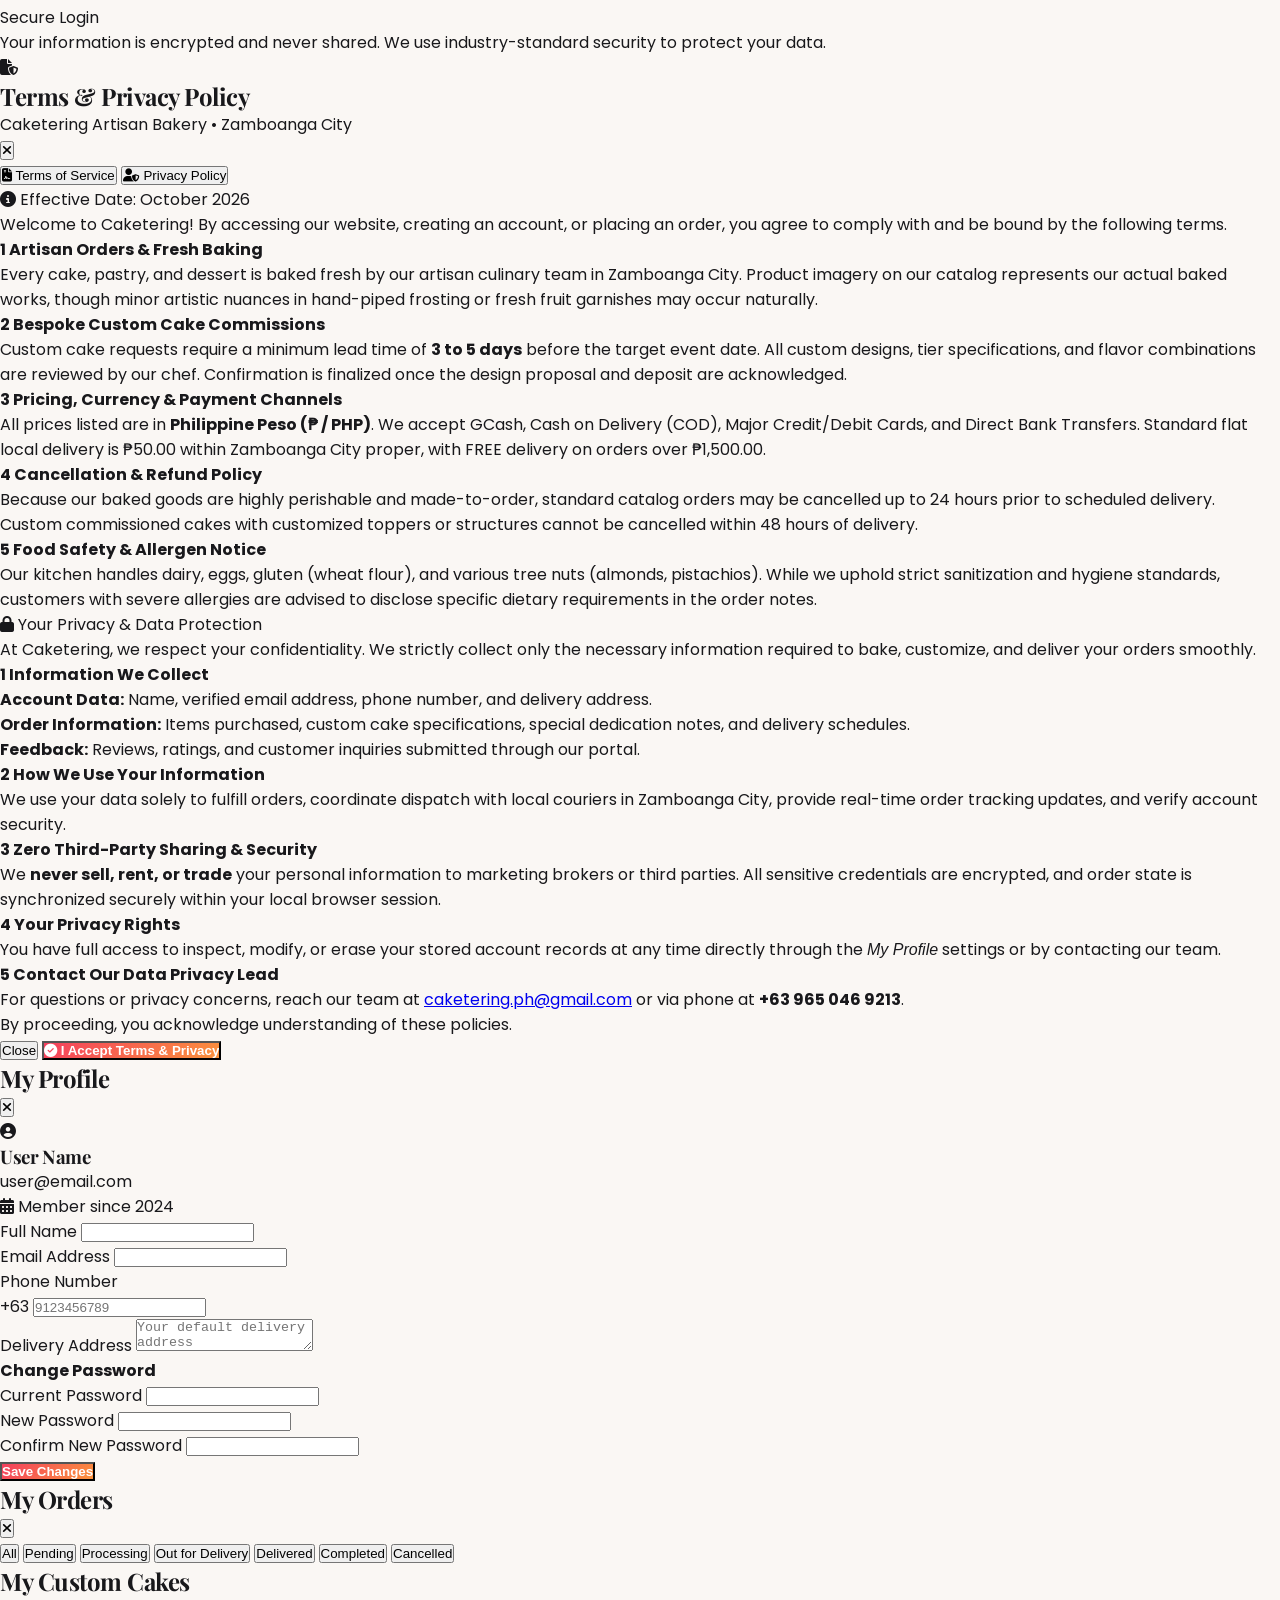
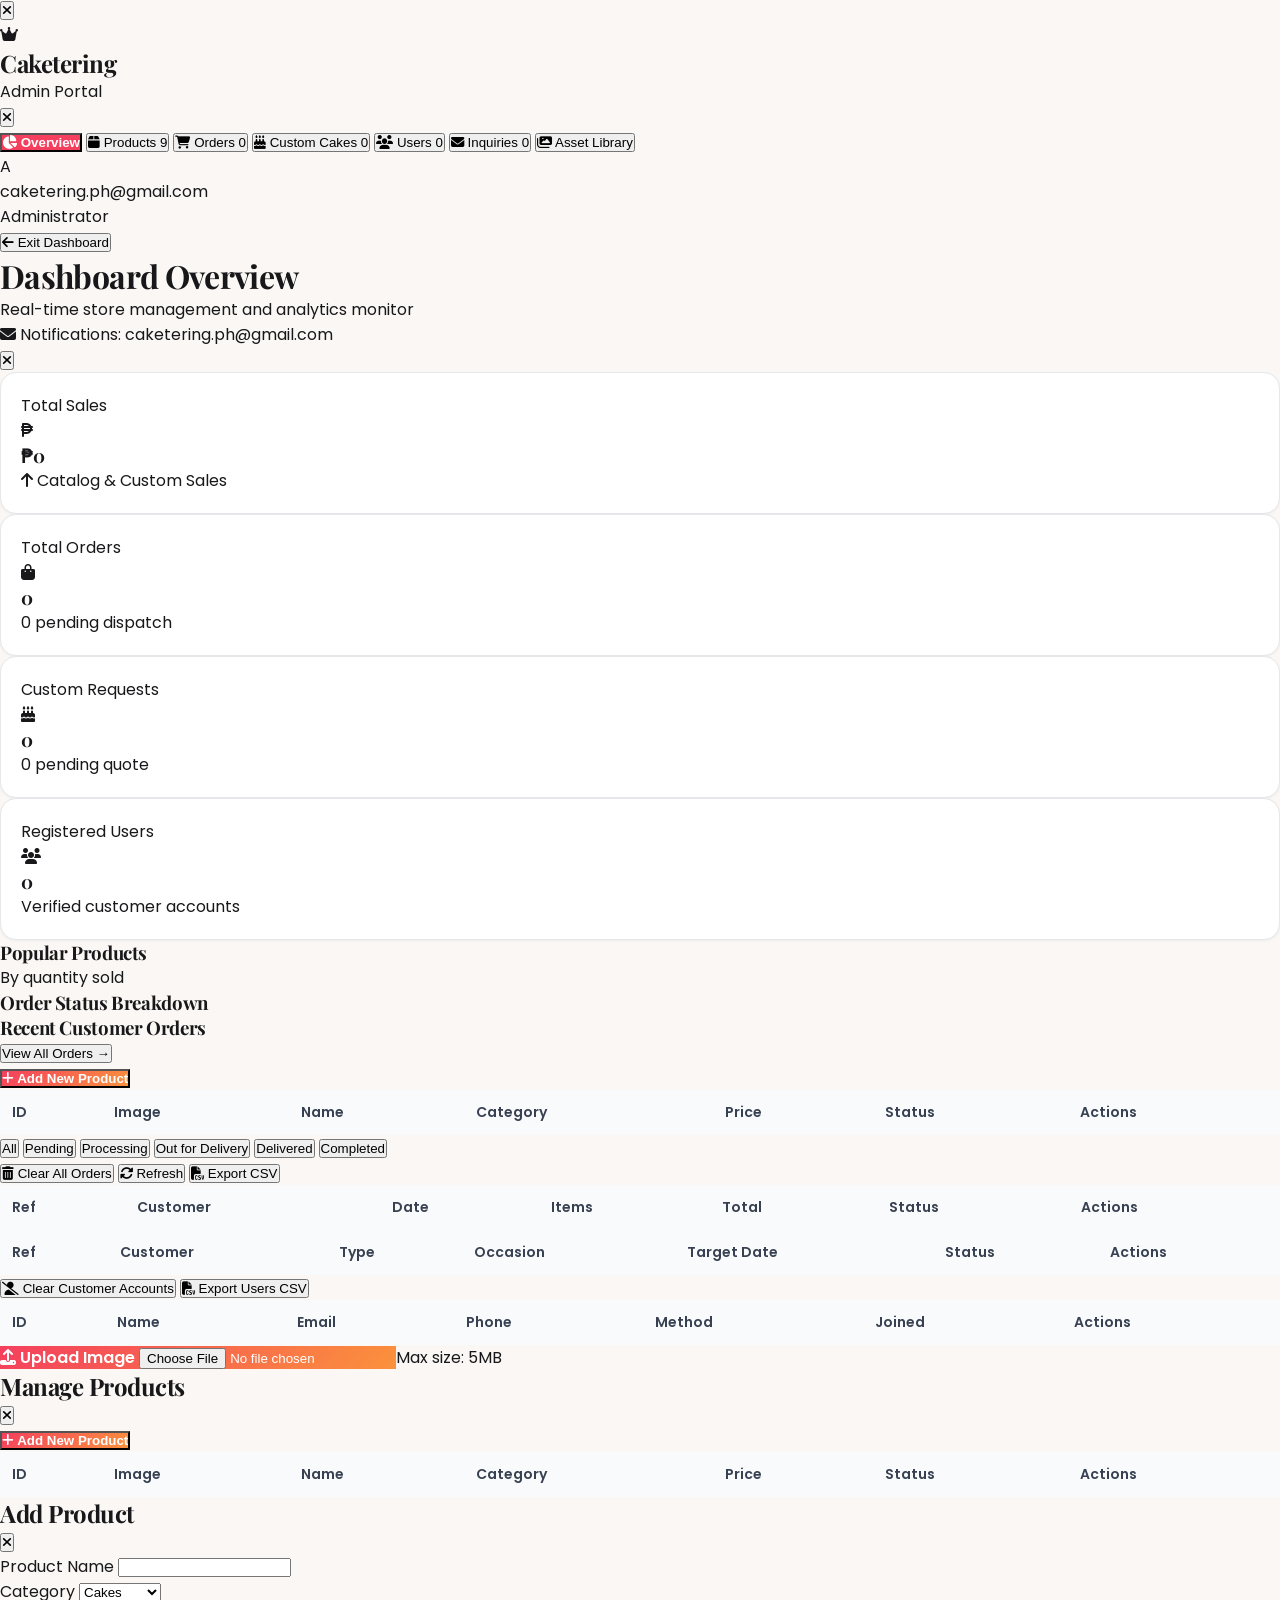
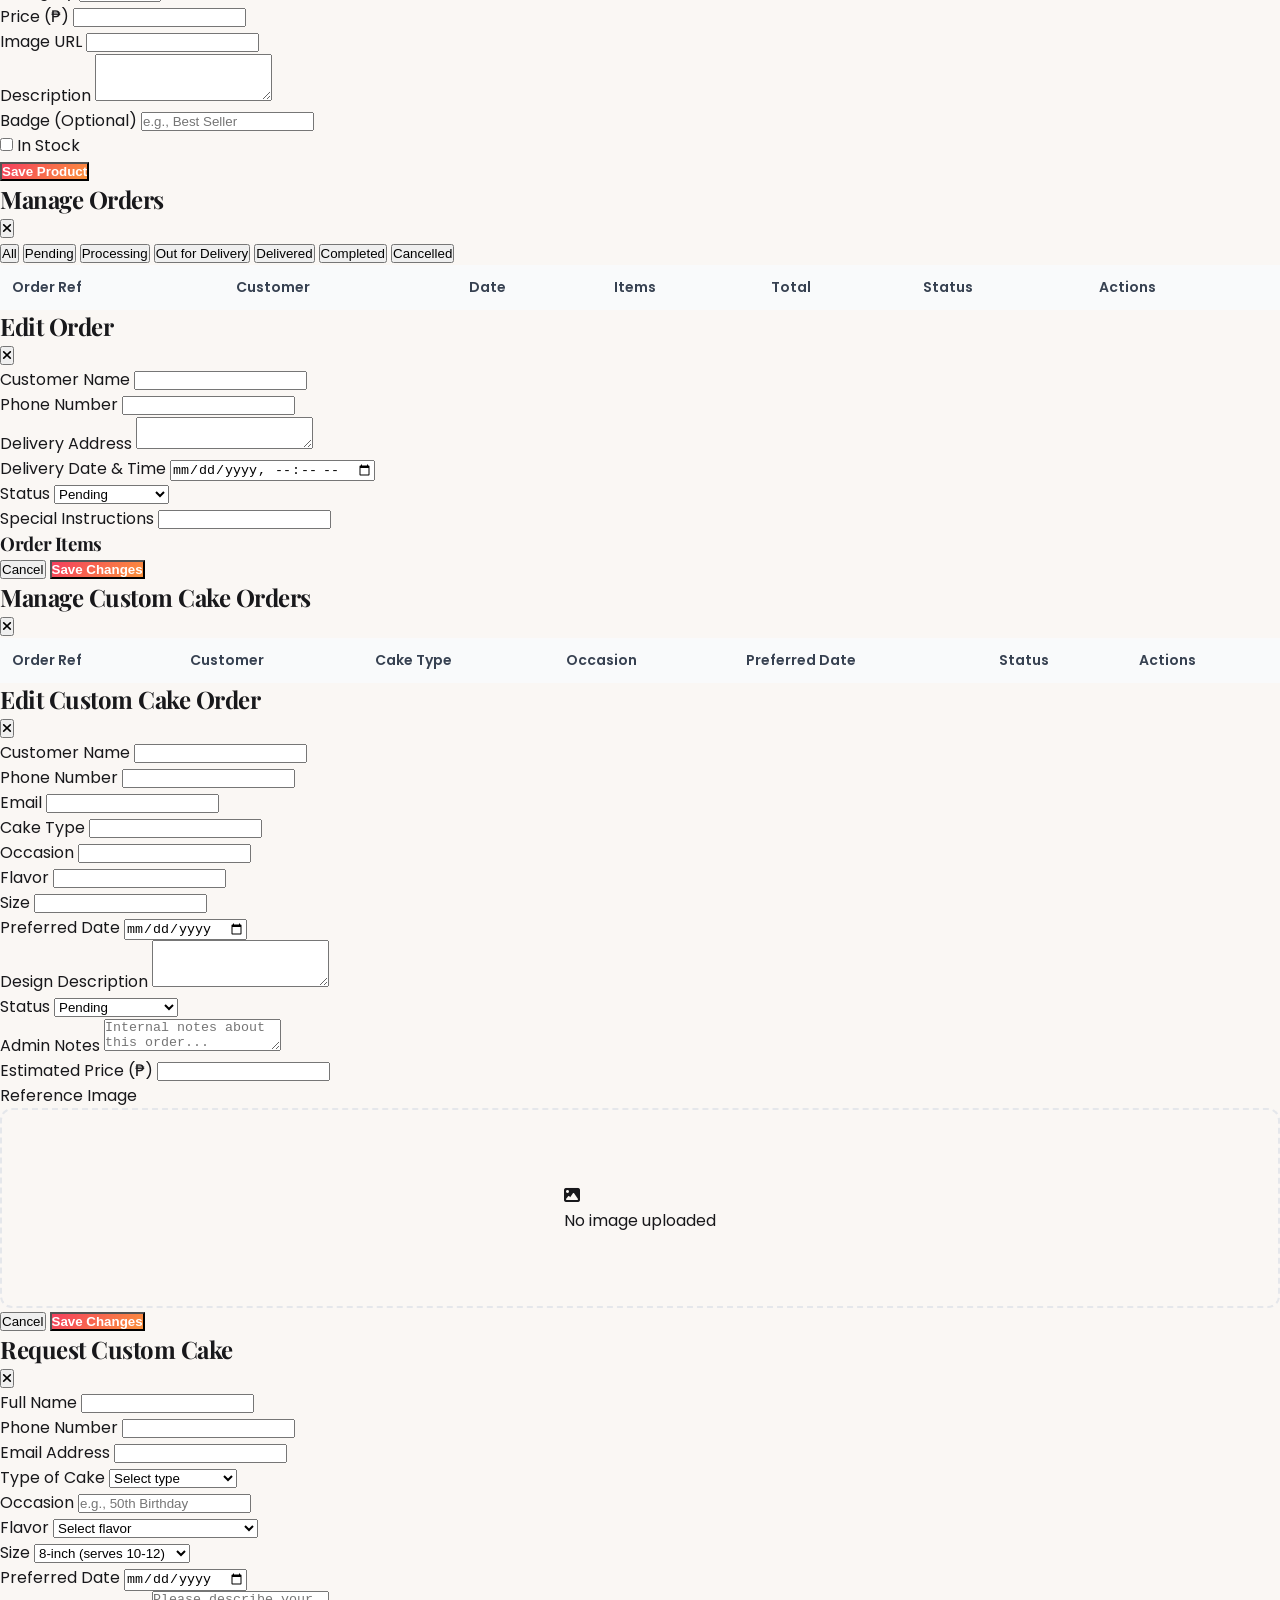
==== commit 12d6a269: "feat: add interactive Terms of Service & Privacy Policy section to account creation and modal" ====
--- a/index.html
+++ b/index.html
@@ -1327,13 +1327,39 @@
                         placeholder="Your delivery address"></textarea>
                 </div>
 
-                <!-- Terms agreement -->
-                <label class="flex items-center">
-                    <input type="checkbox" id="register-agree-terms" class="rounded text-pink-600 focus:ring-pink-500">
-                    <span class="ml-2 text-sm text-gray-600">I agree to the <a href="#"
-                            class="text-pink-600 hover:underline">Terms of Service</a> and <a href="#"
-                            class="text-pink-600 hover:underline">Privacy Policy</a></span>
-                </label>
+                <!-- Terms & Privacy Section -->
+                <div class="rounded-xl border border-pink-100 bg-pink-50/40 p-3.5 space-y-2.5">
+                    <label class="flex items-start cursor-pointer select-none">
+                        <input type="checkbox" id="register-agree-terms" class="mt-0.5 rounded text-pink-600 focus:ring-pink-500 w-4 h-4 cursor-pointer">
+                        <span class="ml-2.5 text-xs text-gray-700 leading-relaxed">
+                            I agree to the 
+                            <button type="button" onclick="openTermsPrivacyModal('terms')" class="text-pink-600 font-semibold hover:underline inline-flex items-center gap-0.5">
+                                Terms of Service <i class="fas fa-external-link-alt text-[9px]"></i>
+                            </button> 
+                            and 
+                            <button type="button" onclick="openTermsPrivacyModal('privacy')" class="text-pink-600 font-semibold hover:underline inline-flex items-center gap-0.5">
+                                Privacy Policy <i class="fas fa-external-link-alt text-[9px]"></i>
+                            </button>
+                        </span>
+                    </label>
+
+                    <!-- Collapsible Quick Highlights Summary -->
+                    <div class="border-t border-pink-100/80 pt-2">
+                        <button type="button" onclick="toggleTermsQuickSummary()" class="text-[11px] font-semibold text-pink-700 hover:text-pink-800 flex items-center justify-between w-full">
+                            <span class="flex items-center gap-1.5"><i class="fas fa-shield-check text-pink-500"></i> Terms & Privacy Highlights</span>
+                            <i id="terms-summary-chevron" class="fas fa-chevron-down transition-transform text-[10px]"></i>
+                        </button>
+                        <div id="terms-quick-summary" class="hidden mt-2 space-y-1.5 text-[11px] text-gray-600 pl-1 border-l-2 border-pink-300">
+                            <p>• <strong>Fresh Artisan Bakes:</strong> Handcrafted to order in Zamboanga City with premium ingredients.</p>
+                            <p>• <strong>Custom Orders:</strong> Bespoke cake commissions require 3–5 days notice & confirmation.</p>
+                            <p>• <strong>Data Security:</strong> Your delivery address and contacts are strictly used for fulfillment and never shared.</p>
+                            <p>• <strong>Food Allergens:</strong> Please notify us in advance regarding nut, dairy, or gluten sensitivities.</p>
+                            <div class="pt-1">
+                                <button type="button" onclick="openTermsPrivacyModal('terms')" class="text-[10px] font-bold text-pink-600 hover:underline">Read Full Terms & Privacy Policy &rarr;</button>
+                            </div>
+                        </div>
+                    </div>
+                </div>
 
                 <button onclick="registerUser()" class="w-full btn-primary text-white py-3 rounded-xl font-semibold">
                     <i class="fas fa-user-plus mr-2"></i> Create Account
@@ -1355,6 +1381,157 @@
                         <p>Your information is encrypted and never shared. We use industry-standard security to protect
                             your data.</p>
                     </div>
+                </div>
+            </div>
+        </div>
+    </div>
+
+    <!-- Terms of Service & Privacy Policy Modal -->
+    <div id="terms-privacy-modal" class="fixed inset-0 z-[70] hidden">
+        <div class="absolute inset-0 bg-black/60 modal-backdrop" onclick="closeTermsPrivacyModal()"></div>
+        <div
+            class="absolute top-1/2 left-1/2 transform -translate-x-1/2 -translate-y-1/2 bg-white rounded-2xl shadow-2xl w-[94%] max-w-2xl p-6 sm:p-8 max-h-[88vh] flex flex-col z-10">
+            <!-- Modal Header -->
+            <div class="flex justify-between items-center pb-4 border-b border-gray-100 shrink-0">
+                <div class="flex items-center gap-2.5">
+                    <div class="w-10 h-10 rounded-xl bg-pink-50 text-pink-600 flex items-center justify-center text-lg">
+                        <i class="fas fa-file-shield"></i>
+                    </div>
+                    <div>
+                        <h2 class="text-xl sm:text-2xl font-bold serif text-gray-900" id="terms-modal-title">Terms & Privacy Policy</h2>
+                        <p class="text-xs text-gray-500">Caketering Artisan Bakery • Zamboanga City</p>
+                    </div>
+                </div>
+                <button onclick="closeTermsPrivacyModal()" class="w-8 h-8 rounded-full bg-gray-100 hover:bg-gray-200 text-gray-500 hover:text-gray-800 transition flex items-center justify-center">
+                    <i class="fas fa-times text-sm"></i>
+                </button>
+            </div>
+
+            <!-- Tab Buttons -->
+            <div class="flex p-1.5 bg-gray-100/80 rounded-xl mt-4 shrink-0 gap-1.5">
+                <button id="tab-terms-btn" onclick="switchTermsPrivacyTab('terms')"
+                    class="flex-1 py-2 px-3 rounded-lg text-xs sm:text-sm font-semibold transition flex items-center justify-center gap-2 bg-white text-pink-600 shadow-sm">
+                    <i class="fas fa-file-contract"></i> Terms of Service
+                </button>
+                <button id="tab-privacy-btn" onclick="switchTermsPrivacyTab('privacy')"
+                    class="flex-1 py-2 px-3 rounded-lg text-xs sm:text-sm font-semibold transition flex items-center justify-center gap-2 text-gray-600 hover:text-gray-900">
+                    <i class="fas fa-user-shield"></i> Privacy Policy
+                </button>
+            </div>
+
+            <!-- Scrollable Content Area -->
+            <div class="flex-1 overflow-y-auto py-4 pr-1 my-2 space-y-5 text-xs sm:text-sm text-gray-600 leading-relaxed custom-scrollbar">
+                <!-- TERMS CONTENT TAB -->
+                <div id="terms-content-section" class="space-y-4">
+                    <div class="bg-amber-50/70 border border-amber-200/80 rounded-xl p-3.5 text-amber-900 text-xs">
+                        <p class="font-bold flex items-center gap-1.5 mb-1"><i class="fas fa-info-circle text-amber-600"></i> Effective Date: October 2026</p>
+                        <p>Welcome to Caketering! By accessing our website, creating an account, or placing an order, you agree to comply with and be bound by the following terms.</p>
+                    </div>
+
+                    <div>
+                        <h4 class="font-bold text-gray-900 text-sm mb-1 flex items-center gap-2">
+                            <span class="w-5 h-5 rounded-full bg-pink-100 text-pink-600 text-[11px] font-bold inline-flex items-center justify-center">1</span>
+                            Artisan Orders & Fresh Baking
+                        </h4>
+                        <p>Every cake, pastry, and dessert is baked fresh by our artisan culinary team in Zamboanga City. Product imagery on our catalog represents our actual baked works, though minor artistic nuances in hand-piped frosting or fresh fruit garnishes may occur naturally.</p>
+                    </div>
+
+                    <div>
+                        <h4 class="font-bold text-gray-900 text-sm mb-1 flex items-center gap-2">
+                            <span class="w-5 h-5 rounded-full bg-pink-100 text-pink-600 text-[11px] font-bold inline-flex items-center justify-center">2</span>
+                            Bespoke Custom Cake Commissions
+                        </h4>
+                        <p>Custom cake requests require a minimum lead time of <strong>3 to 5 days</strong> before the target event date. All custom designs, tier specifications, and flavor combinations are reviewed by our chef. Confirmation is finalized once the design proposal and deposit are acknowledged.</p>
+                    </div>
+
+                    <div>
+                        <h4 class="font-bold text-gray-900 text-sm mb-1 flex items-center gap-2">
+                            <span class="w-5 h-5 rounded-full bg-pink-100 text-pink-600 text-[11px] font-bold inline-flex items-center justify-center">3</span>
+                            Pricing, Currency & Payment Channels
+                        </h4>
+                        <p>All prices listed are in <strong>Philippine Peso (₱ / PHP)</strong>. We accept GCash, Cash on Delivery (COD), Major Credit/Debit Cards, and Direct Bank Transfers. Standard flat local delivery is ₱50.00 within Zamboanga City proper, with FREE delivery on orders over ₱1,500.00.</p>
+                    </div>
+
+                    <div>
+                        <h4 class="font-bold text-gray-900 text-sm mb-1 flex items-center gap-2">
+                            <span class="w-5 h-5 rounded-full bg-pink-100 text-pink-600 text-[11px] font-bold inline-flex items-center justify-center">4</span>
+                            Cancellation & Refund Policy
+                        </h4>
+                        <p>Because our baked goods are highly perishable and made-to-order, standard catalog orders may be cancelled up to 24 hours prior to scheduled delivery. Custom commissioned cakes with customized toppers or structures cannot be cancelled within 48 hours of delivery.</p>
+                    </div>
+
+                    <div>
+                        <h4 class="font-bold text-gray-900 text-sm mb-1 flex items-center gap-2">
+                            <span class="w-5 h-5 rounded-full bg-pink-100 text-pink-600 text-[11px] font-bold inline-flex items-center justify-center">5</span>
+                            Food Safety & Allergen Notice
+                        </h4>
+                        <p>Our kitchen handles dairy, eggs, gluten (wheat flour), and various tree nuts (almonds, pistachios). While we uphold strict sanitization and hygiene standards, customers with severe allergies are advised to disclose specific dietary requirements in the order notes.</p>
+                    </div>
+                </div>
+
+                <!-- PRIVACY CONTENT TAB -->
+                <div id="privacy-content-section" class="space-y-4 hidden">
+                    <div class="bg-pink-50/70 border border-pink-200/80 rounded-xl p-3.5 text-pink-900 text-xs">
+                        <p class="font-bold flex items-center gap-1.5 mb-1"><i class="fas fa-lock text-pink-600"></i> Your Privacy & Data Protection</p>
+                        <p>At Caketering, we respect your confidentiality. We strictly collect only the necessary information required to bake, customize, and deliver your orders smoothly.</p>
+                    </div>
+
+                    <div>
+                        <h4 class="font-bold text-gray-900 text-sm mb-1 flex items-center gap-2">
+                            <span class="w-5 h-5 rounded-full bg-rose-100 text-rose-600 text-[11px] font-bold inline-flex items-center justify-center">1</span>
+                            Information We Collect
+                        </h4>
+                        <ul class="list-disc pl-5 space-y-1">
+                            <li><strong>Account Data:</strong> Name, verified email address, phone number, and delivery address.</li>
+                            <li><strong>Order Information:</strong> Items purchased, custom cake specifications, special dedication notes, and delivery schedules.</li>
+                            <li><strong>Feedback:</strong> Reviews, ratings, and customer inquiries submitted through our portal.</li>
+                        </ul>
+                    </div>
+
+                    <div>
+                        <h4 class="font-bold text-gray-900 text-sm mb-1 flex items-center gap-2">
+                            <span class="w-5 h-5 rounded-full bg-rose-100 text-rose-600 text-[11px] font-bold inline-flex items-center justify-center">2</span>
+                            How We Use Your Information
+                        </h4>
+                        <p>We use your data solely to fulfill orders, coordinate dispatch with local couriers in Zamboanga City, provide real-time order tracking updates, and verify account security.</p>
+                    </div>
+
+                    <div>
+                        <h4 class="font-bold text-gray-900 text-sm mb-1 flex items-center gap-2">
+                            <span class="w-5 h-5 rounded-full bg-rose-100 text-rose-600 text-[11px] font-bold inline-flex items-center justify-center">3</span>
+                            Zero Third-Party Sharing & Security
+                        </h4>
+                        <p>We <strong>never sell, rent, or trade</strong> your personal information to marketing brokers or third parties. All sensitive credentials are encrypted, and order state is synchronized securely within your local browser session.</p>
+                    </div>
+
+                    <div>
+                        <h4 class="font-bold text-gray-900 text-sm mb-1 flex items-center gap-2">
+                            <span class="w-5 h-5 rounded-full bg-rose-100 text-rose-600 text-[11px] font-bold inline-flex items-center justify-center">4</span>
+                            Your Privacy Rights
+                        </h4>
+                        <p>You have full access to inspect, modify, or erase your stored account records at any time directly through the <em>My Profile</em> settings or by contacting our team.</p>
+                    </div>
+
+                    <div>
+                        <h4 class="font-bold text-gray-900 text-sm mb-1 flex items-center gap-2">
+                            <span class="w-5 h-5 rounded-full bg-rose-100 text-rose-600 text-[11px] font-bold inline-flex items-center justify-center">5</span>
+                            Contact Our Data Privacy Lead
+                        </h4>
+                        <p>For questions or privacy concerns, reach our team at <a href="mailto:caketering.ph@gmail.com" class="text-pink-600 font-bold hover:underline">caketering.ph@gmail.com</a> or via phone at <strong>+63 965 046 9213</strong>.</p>
+                    </div>
+                </div>
+            </div>
+
+            <!-- Modal Footer Actions -->
+            <div class="pt-3 border-t border-gray-100 flex flex-col sm:flex-row gap-2.5 justify-between items-center shrink-0">
+                <p class="text-[11px] text-gray-500 text-center sm:text-left">By proceeding, you acknowledge understanding of these policies.</p>
+                <div class="flex gap-2 w-full sm:w-auto">
+                    <button onclick="closeTermsPrivacyModal()" class="flex-1 sm:flex-none px-4 py-2 bg-gray-100 hover:bg-gray-200 text-gray-700 font-semibold rounded-xl text-xs transition">
+                        Close
+                    </button>
+                    <button onclick="acceptTermsFromModal()" class="flex-1 sm:flex-none btn-primary px-5 py-2 text-white font-semibold rounded-xl text-xs flex items-center justify-center gap-1.5 shadow-sm">
+                        <i class="fas fa-check-circle"></i> I Accept Terms & Privacy
+                    </button>
                 </div>
             </div>
         </div>
@@ -2936,6 +3113,8 @@
                         <li><a href="#custom" class="hover:text-white transition">Custom Cakes</a></li>
                         <li><a href="#about" class="hover:text-white transition">About Us</a></li>
                         <li><a href="#contact" class="hover:text-white transition">Contact</a></li>
+                        <li><a href="javascript:void(0)" onclick="openTermsPrivacyModal('terms')" class="hover:text-white transition">Terms of Service</a></li>
+                        <li><a href="javascript:void(0)" onclick="openTermsPrivacyModal('privacy')" class="hover:text-white transition">Privacy Policy</a></li>
                     </ul>
                 </div>
                 <div>
--- a/styles/caketering.css
+++ b/styles/caketering.css
@@ -0,0 +1,986 @@
+/* ==========================================================================
+   CAKETERING — PREMIUM ARTISAN BAKERY DESIGN SYSTEM & STYLES
+   Color Palette: Warm Cream (#FFF8F0), Sunset Rose (#F43F5E -> #FB923C),
+   Orchid Purple (#D946EF -> #F43F5E), Rich Dark Slate (#1F2937)
+   ========================================================================== */
+
+@import url('https://fonts.googleapis.com/css2?family=Playfair+Display:ital,wght@0,400;0,600;0,700;0,800;1,400;1,600&family=Poppins:wght@300;400;500;600;700&family=Plus+Jakarta+Sans:wght@500;600;700&display=swap');
+
+:root {
+    --bg-cream: #FAF7F4;
+    --bg-surface: #FFFFFF;
+    --primary-from: #F43F5E;
+    --primary-to: #FB923C;
+    --accent-from: #D946EF;
+    --accent-to: #F43F5E;
+    --gold-accent: #D97706;
+    --text-primary: #18181B;
+    --text-muted: #71717A;
+    --border-light: #F4EBE6;
+    --radius-xl: 1.25rem;
+    --radius-2xl: 1.75rem;
+    --shadow-soft: 0 10px 30px -10px rgba(244, 63, 94, 0.06), 0 4px 12px -2px rgba(0, 0, 0, 0.03);
+    --shadow-elevated: 0 20px 35px -10px rgba(244, 63, 94, 0.12), 0 8px 16px -4px rgba(0, 0, 0, 0.04);
+    --shadow-glow: 0 0 25px rgba(244, 63, 94, 0.25);
+}
+
+* {
+    margin: 0;
+    padding: 0;
+    box-sizing: border-box;
+}
+
+html {
+    scroll-behavior: smooth;
+}
+
+body {
+    font-family: 'Poppins', sans-serif;
+    background-color: var(--bg-cream);
+    background-image: 
+        radial-gradient(at 0% 0%, rgba(254, 242, 242, 0.75) 0px, transparent 50%),
+        radial-gradient(at 100% 0%, rgba(255, 247, 237, 0.75) 0px, transparent 50%),
+        radial-gradient(at 50% 50%, rgba(255, 255, 255, 0.8) 0px, transparent 100%);
+    background-attachment: fixed;
+    color: var(--text-primary);
+    -webkit-font-smoothing: antialiased;
+    -moz-osx-font-smoothing: grayscale;
+    overflow-x: hidden;
+}
+
+h1, h2, h3, .serif {
+    font-family: 'Playfair Display', Georgia, serif;
+    letter-spacing: -0.02em;
+}
+
+/* Custom Scrollbar */
+::-webkit-scrollbar {
+    width: 8px;
+    height: 8px;
+}
+::-webkit-scrollbar-track {
+    background: #FAF7F4;
+}
+::-webkit-scrollbar-thumb {
+    background: linear-gradient(180deg, #F43F5E 0%, #FB923C 100%);
+    border-radius: 9999px;
+}
+::-webkit-scrollbar-thumb:hover {
+    background: #E11D48;
+}
+
+/* Gradients & Text FX */
+.gradient-text {
+    background: linear-gradient(135deg, #D946EF 0%, #F43F5E 50%, #FB923C 100%);
+    -webkit-background-clip: text;
+    -webkit-text-fill-color: transparent;
+    background-clip: text;
+}
+
+.gradient-gold {
+    background: linear-gradient(135deg, #F59E0B 0%, #D97706 100%);
+    -webkit-background-clip: text;
+    -webkit-text-fill-color: transparent;
+    background-clip: text;
+}
+
+.bg-warm-gradient {
+    background: linear-gradient(180deg, #FAF7F4 0%, #FFF5F7 50%, #FAF7F4 100%);
+}
+
+.glass-panel {
+    background: rgba(255, 255, 255, 0.88);
+    backdrop-filter: blur(16px);
+    -webkit-backdrop-filter: blur(16px);
+    border: 1px solid rgba(255, 255, 255, 0.8);
+    box-shadow: var(--shadow-soft);
+}
+
+.glass-nav {
+    background: rgba(255, 255, 255, 0.92);
+    backdrop-filter: blur(20px);
+    -webkit-backdrop-filter: blur(20px);
+    border-bottom: 1px solid rgba(244, 63, 94, 0.08);
+    box-shadow: 0 4px 20px -2px rgba(0, 0, 0, 0.03);
+}
+
+.nav-link {
+    transition: all 0.2s cubic-bezier(0.16, 1, 0.3, 1);
+    white-space: nowrap;
+    position: relative;
+}
+.nav-link:hover {
+    color: #F43F5E;
+    background-color: rgba(253, 242, 248, 0.85);
+}
+
+/* Buttons */
+.btn-primary {
+    background: linear-gradient(135deg, #F43F5E 0%, #FB923C 100%);
+    color: #FFFFFF;
+    font-weight: 600;
+    transition: all 0.3s cubic-bezier(0.4, 0, 0.2, 1);
+    position: relative;
+    overflow: hidden;
+}
+.btn-primary::after {
+    content: '';
+    position: absolute;
+    top: 0;
+    left: -100%;
+    width: 100%;
+    height: 100%;
+    background: linear-gradient(90deg, transparent, rgba(255, 255, 255, 0.25), transparent);
+    transition: 0.6s ease;
+}
+.btn-primary:hover::after {
+    left: 100%;
+}
+.btn-primary:hover {
+    transform: translateY(-2px) scale(1.02);
+    box-shadow: 0 12px 24px rgba(244, 63, 94, 0.35);
+}
+.btn-primary:active {
+    transform: translateY(0) scale(0.99);
+}
+
+.btn-secondary {
+    background: #FFFFFF;
+    color: #1F2937;
+    border: 1.5px solid #F3E8E2;
+    font-weight: 600;
+    transition: all 0.3s cubic-bezier(0.4, 0, 0.2, 1);
+}
+.btn-secondary:hover {
+    border-color: #F43F5E;
+    color: #F43F5E;
+    background: #FFF5F6;
+    transform: translateY(-2px);
+    box-shadow: 0 8px 16px rgba(244, 63, 94, 0.1);
+}
+
+/* Cards & Hover Effects */
+.cake-card {
+    transition: all 0.35s cubic-bezier(0.4, 0, 0.2, 1);
+    position: relative;
+    border: 1px solid rgba(244, 63, 94, 0.06);
+    background: #FFFFFF;
+}
+.cake-card:hover {
+    transform: translateY(-8px);
+    box-shadow: var(--shadow-elevated);
+    border-color: rgba(244, 63, 94, 0.2);
+}
+
+/* Floating Animations */
+.floating-element {
+    animation: float 4s ease-in-out infinite;
+}
+.floating-slow {
+    animation: float 6s ease-in-out infinite;
+}
+@keyframes float {
+    0%, 100% { transform: translateY(0px) rotate(0deg); }
+    50% { transform: translateY(-10px) rotate(1deg); }
+}
+
+@keyframes blob {
+    0% { transform: translate(0px, 0px) scale(1); }
+    33% { transform: translate(30px, -40px) scale(1.1); }
+    66% { transform: translate(-20px, 20px) scale(0.95); }
+    100% { transform: translate(0px, 0px) scale(1); }
+}
+.animate-blob {
+    animation: blob 8s infinite ease-in-out;
+}
+.animation-delay-2000 {
+    animation-delay: 2s;
+}
+.animation-delay-4000 {
+    animation-delay: 4s;
+}
+
+@keyframes pulseGlow {
+    0%, 100% { box-shadow: 0 0 15px rgba(244, 63, 94, 0.3); }
+    50% { box-shadow: 0 0 30px rgba(244, 63, 94, 0.6); }
+}
+.glow-effect {
+    animation: pulseGlow 3s infinite ease-in-out;
+}
+
+/* Cart Sidebar */
+.cart-sidebar {
+    transition: transform 0.35s cubic-bezier(0.16, 1, 0.3, 1), box-shadow 0.35s ease;
+    will-change: transform;
+}
+.cart-open {
+    transform: translateX(0) !important;
+}
+.cart-closed {
+    transform: translateX(100%) !important;
+}
+
+.modal-backdrop {
+    backdrop-filter: blur(10px);
+    -webkit-backdrop-filter: blur(10px);
+}
+
+/* Category Filter Pills */
+.category-btn {
+    transition: all 0.25s ease;
+    border: 1px solid #F3E8E2;
+    background: #FFFFFF;
+    color: #4B5563;
+}
+.category-btn:hover {
+    border-color: #F43F5E;
+    color: #F43F5E;
+    transform: translateY(-1px);
+}
+.category-btn.active {
+    background: linear-gradient(135deg, #F43F5E 0%, #FB923C 100%);
+    color: #FFFFFF;
+    border-color: transparent;
+    box-shadow: 0 6px 16px rgba(244, 63, 94, 0.3);
+}
+
+/* Interactive Custom Cake Studio */
+.cake-builder-step {
+    border-radius: var(--radius-xl);
+    border: 1.5px solid #F3E8E2;
+    background: #FFFFFF;
+    transition: all 0.25s ease;
+}
+.cake-builder-step.active {
+    border-color: #F43F5E;
+    box-shadow: 0 8px 24px rgba(244, 63, 94, 0.12);
+}
+
+.option-chip {
+    cursor: pointer;
+    border: 1.5px solid #E5E7EB;
+    border-radius: 1rem;
+    padding: 0.75rem 1rem;
+    transition: all 0.2s ease;
+    background: #FFFFFF;
+}
+.option-chip:hover {
+    border-color: #F43F5E;
+    background: #FFF5F7;
+    transform: translateY(-2px);
+}
+.option-chip.selected {
+    border-color: #F43F5E;
+    background: linear-gradient(135deg, rgba(244, 63, 94, 0.08) 0%, rgba(251, 146, 60, 0.08) 100%);
+    box-shadow: 0 4px 12px rgba(244, 63, 94, 0.15);
+    position: relative;
+}
+.option-chip.selected::after {
+    content: '✓';
+    position: absolute;
+    top: 6px;
+    right: 8px;
+    font-size: 10px;
+    font-weight: 800;
+    color: #F43F5E;
+}
+
+/* Sizing Calculator */
+.calc-card {
+    background: #FFFFFF;
+    border-radius: var(--radius-xl);
+    border: 1px solid rgba(244, 63, 94, 0.1);
+    box-shadow: var(--shadow-soft);
+}
+
+/* Order Tracking Progress Bar */
+.track-step-circle {
+    width: 44px;
+    height: 44px;
+    border-radius: 50%;
+    display: flex;
+    align-items: center;
+    justify-content: center;
+    font-weight: 700;
+    font-size: 1.1rem;
+    transition: all 0.3s ease;
+    z-index: 10;
+}
+.track-step-circle.completed {
+    background: linear-gradient(135deg, #10B981 0%, #059669 100%);
+    color: white;
+    box-shadow: 0 4px 12px rgba(16, 185, 129, 0.3);
+}
+.track-step-circle.current {
+    background: linear-gradient(135deg, #F43F5E 0%, #FB923C 100%);
+    color: white;
+    box-shadow: 0 0 0 6px rgba(244, 63, 94, 0.2);
+    animation: pulse 2s infinite;
+}
+.track-step-circle.upcoming {
+    background: #E5E7EB;
+    color: #9CA3AF;
+}
+
+.track-line {
+    flex: 1;
+    height: 4px;
+    background: #E5E7EB;
+    position: relative;
+}
+.track-line.completed {
+    background: linear-gradient(90deg, #10B981, #059669);
+}
+
+/* FAQ Accordion */
+.faq-item {
+    border-radius: var(--radius-xl);
+    border: 1px solid #F3E8E2;
+    background: #FFFFFF;
+    transition: all 0.3s ease;
+}
+.faq-item:hover {
+    border-color: #F43F5E;
+}
+.faq-answer {
+    max-height: 0;
+    overflow: hidden;
+    transition: max-height 0.35s cubic-bezier(0, 1, 0, 1);
+}
+.faq-item.open .faq-answer {
+    max-height: 500px;
+    transition: max-height 0.4s ease-in-out;
+}
+.faq-item.open .faq-icon {
+    transform: rotate(180deg);
+    color: #F43F5E;
+}
+
+/* Reviews & Testimonials */
+.review-card {
+    background: #FFFFFF;
+    border-radius: var(--radius-xl);
+    border: 1px solid rgba(244, 63, 94, 0.08);
+    box-shadow: var(--shadow-soft);
+    transition: all 0.3s ease;
+}
+.review-card:hover {
+    transform: translateY(-4px);
+    box-shadow: var(--shadow-elevated);
+}
+
+/* Spin Loader */
+.loader {
+    border: 3px solid #f3f3f3;
+    border-radius: 50%;
+    border-top: 3px solid #F43F5E;
+    width: 24px;
+    height: 24px;
+    animation: spin 1s linear infinite;
+}
+@keyframes spin {
+    0% { transform: rotate(0deg); }
+    100% { transform: rotate(360deg); }
+}
+
+/* Admin Dashboard Styles */
+.admin-sidebar {
+    transition: transform 0.3s ease-in-out;
+}
+.admin-open {
+    transform: translateX(0);
+}
+.admin-closed {
+    transform: translateX(-100%);
+}
+.stat-card {
+    transition: all 0.3s ease;
+}
+.stat-card:hover {
+    transform: translateY(-5px);
+    box-shadow: 0 10px 25px -5px rgba(0, 0, 0, 0.1);
+}
+
+/* OTP Timer Animation */
+.otp-timer {
+    color: #F43F5E;
+    font-weight: bold;
+    animation: pulse 1s infinite;
+}
+@keyframes pulse {
+    0%, 100% { opacity: 1; }
+    50% { opacity: 0.5; }
+}
+
+/* Admin Table Styles */
+.admin-table {
+    width: 100%;
+    border-collapse: collapse;
+}
+.admin-table th {
+    background-color: #f9fafb;
+    padding: 12px;
+    text-align: left;
+    font-size: 0.875rem;
+    font-weight: 600;
+    color: #374151;
+}
+.admin-table td {
+    padding: 12px;
+    border-bottom: 1px solid #e5e7eb;
+}
+.admin-table tr:hover {
+    background-color: #f9fafb;
+}
+.status-badge {
+    padding: 4px 8px;
+    border-radius: 9999px;
+    font-size: 0.75rem;
+    font-weight: 600;
+}
+.status-pending {
+    background-color: #fef3c7;
+    color: #92400e;
+}
+.status-processing {
+    background-color: #dbeafe;
+    color: #1e40af;
+}
+.status-out-for-delivery {
+    background-color: #fed7aa;
+    color: #9a3412;
+}
+.status-delivered, .status-completed {
+    background-color: #d1fae5;
+    color: #065f46;
+}
+.status-cancelled {
+    background-color: #fee2e2;
+    color: #991b1b;
+}
+
+/* Profile Page Styles */
+.profile-sidebar {
+    background: linear-gradient(135deg, #667eea 0%, #764ba2 100%);
+}
+.order-history-card {
+    transition: all 0.3s ease;
+}
+.order-history-card:hover {
+    transform: translateX(5px);
+    box-shadow: 0 5px 15px rgba(0, 0, 0, 0.1);
+}
+
+/* Image Upload Preview */
+.image-preview {
+    width: 100%;
+    height: 200px;
+    border: 2px dashed #e5e7eb;
+    border-radius: 12px;
+    display: flex;
+    align-items: center;
+    justify-content: center;
+    overflow: hidden;
+    position: relative;
+    cursor: pointer;
+    transition: all 0.3s ease;
+}
+.image-preview:hover {
+    border-color: #f43f5e;
+}
+.image-preview img {
+    width: 100%;
+    height: 100%;
+    object-fit: cover;
+}
+.image-preview.has-image .placeholder {
+    display: none;
+}
+.image-preview:not(.has-image) .preview-img {
+    display: none;
+}
+
+/* Team Member Styles */
+.team-card {
+    transition: all 0.3s ease;
+}
+.team-card:hover {
+    transform: translateY(-10px);
+}
+.team-card:hover .team-image {
+    transform: scale(1.05);
+}
+.team-image {
+    transition: transform 0.5s ease;
+}
+.social-icon {
+    transition: all 0.3s ease;
+}
+.social-icon:hover {
+    transform: translateY(-3px);
+    color: #f43f5e;
+}
+
+/* Contact Form Styles */
+.contact-input {
+    transition: all 0.3s ease;
+}
+.contact-input:focus {
+    border-color: #f43f5e;
+    box-shadow: 0 0 0 3px rgba(244, 63, 94, 0.1);
+}
+.map-container {
+    position: relative;
+    overflow: hidden;
+    border-radius: 1rem;
+}
+.map-container iframe {
+    width: 100%;
+    height: 100%;
+    position: absolute;
+    top: 0;
+    left: 0;
+}
+
+/* Detail Modal Styles */
+.detail-modal-body .detail-row {
+    display: flex;
+    justify-content: space-between;
+    padding: 10px 0;
+    border-bottom: 1px solid #f3f4f6;
+    font-size: 0.875rem;
+}
+.detail-modal-body .detail-row:last-child {
+    border-bottom: none;
+}
+.detail-modal-body .detail-label {
+    color: #6b7280;
+    font-weight: 500;
+}
+.detail-modal-body .detail-value {
+    color: #1f2937;
+    font-weight: 600;
+    text-align: right;
+    max-width: 60%;
+    word-break: break-word;
+}
+.detail-modal-body .detail-section-title {
+    font-weight: 700;
+    font-size: 0.875rem;
+    color: #374151;
+    padding: 12px 0 6px;
+    margin-top: 4px;
+    text-transform: uppercase;
+    letter-spacing: 0.05em;
+}
+
+/* Asset Library Grid */
+.asset-grid {
+    display: grid;
+    grid-template-columns: repeat(auto-fill, minmax(120px, 1fr));
+    gap: 12px;
+}
+.asset-card {
+    position: relative;
+    border-radius: 12px;
+    overflow: hidden;
+    aspect-ratio: 1;
+    border: 2px solid #e5e7eb;
+    transition: all 0.2s ease;
+    cursor: pointer;
+}
+.asset-card:hover {
+    border-color: #f43f5e;
+    box-shadow: 0 4px 12px rgba(0,0,0,0.1);
+}
+.asset-card img {
+    width: 100%;
+    height: 100%;
+    object-fit: cover;
+}
+.asset-card .asset-actions {
+    position: absolute;
+    inset: 0;
+    background: rgba(0,0,0,0.5);
+    display: flex;
+    align-items: center;
+    justify-content: center;
+    gap: 8px;
+    opacity: 0;
+    transition: opacity 0.2s ease;
+}
+.asset-card:hover .asset-actions {
+    opacity: 1;
+}
+.asset-actions button {
+    width: 32px;
+    height: 32px;
+    border-radius: 50%;
+    border: none;
+    background: white;
+    color: #374151;
+    cursor: pointer;
+    display: flex;
+    align-items: center;
+    justify-content: center;
+    font-size: 0.75rem;
+    transition: all 0.2s ease;
+}
+.asset-actions button:hover {
+    transform: scale(1.1);
+}
+.asset-actions button.delete-asset:hover {
+    background: #fee2e2;
+    color: #dc2626;
+}
+
+/* Loading button state */
+.btn-loading {
+    pointer-events: none;
+    opacity: 0.75;
+}
+.btn-loading .loader {
+    display: inline-block;
+    width: 18px;
+    height: 18px;
+    border-width: 2px;
+    vertical-align: middle;
+}
+
+/* Mobile hamburger menu button */
+.mobile-menu-btn {
+    display: none;
+}
+
+/* Inquiry card styles */
+.inquiry-card {
+    transition: all 0.2s ease;
+}
+.inquiry-card:hover {
+    box-shadow: 0 4px 12px rgba(0,0,0,0.08);
+}
+
+/* Smooth modal entrance */
+@keyframes modalSlideIn {
+    from {
+        opacity: 0;
+        transform: translate(-50%, -48%) scale(0.96);
+    }
+    to {
+        opacity: 1;
+        transform: translate(-50%, -50%) scale(1);
+    }
+}
+.modal-content-animated {
+    animation: modalSlideIn 0.25s cubic-bezier(0.16, 1, 0.3, 1);
+}
+
+/* Full-screen Admin Portal Styles */
+.admin-portal {
+    transition: opacity 0.3s ease, transform 0.3s ease;
+}
+.admin-portal-nav button.active {
+    background-color: #f43f5e;
+    color: #ffffff;
+    font-weight: 600;
+}
+.admin-portal-nav button.active i {
+    color: #ffffff !important;
+}
+.admin-kpi-card {
+    background: #ffffff;
+    border: 1px solid #e5e7eb;
+    border-radius: 1rem;
+    padding: 1.25rem;
+    box-shadow: 0 1px 3px rgba(0,0,0,0.05);
+    transition: all 0.2s ease;
+}
+.admin-kpi-card:hover {
+    transform: translateY(-2px);
+    box-shadow: 0 10px 20px -5px rgba(0,0,0,0.08);
+}
+
+/* ==========================================================================
+   CROSS-DEVICE & RESPONSIVE COMPATIBILITY ENHANCEMENTS
+   Breakpoints: Mobile (<640px), Tablet (640px-1023px), PC/Desktop (1024px+)
+   ========================================================================== */
+
+/* Utility: Hide Scrollbar while allowing smooth touch scroll */
+.no-scrollbar::-webkit-scrollbar {
+    display: none;
+}
+.no-scrollbar {
+    -ms-overflow-style: none;
+    scrollbar-width: none;
+}
+
+/* Touch Friendly Interactions */
+@media (hover: none) and (pointer: coarse) {
+    .btn-primary:hover,
+    .btn-secondary:hover,
+    .cake-card:hover,
+    .team-card:hover {
+        transform: none;
+    }
+    .btn-primary:active {
+        transform: scale(0.98);
+    }
+    .option-chip:active {
+        transform: scale(0.97);
+    }
+}
+
+/* Base Viewport & Overflow Guards */
+html, body {
+    width: 100%;
+    max-width: 100vw;
+    overflow-x: hidden;
+    position: relative;
+    padding-bottom: env(safe-area-inset-bottom, 0px);
+}
+
+/* Responsive Modal Styling for all devices */
+.responsive-modal-container {
+    width: 94%;
+    max-width: 28rem;
+    max-height: 90vh;
+    padding: 1.25rem;
+    overflow-y: auto;
+    -webkit-overflow-scrolling: touch;
+}
+@media (min-width: 640px) {
+    .responsive-modal-container {
+        width: 100%;
+        padding: 2rem;
+    }
+}
+
+/* Responsive Tables */
+.responsive-table-wrapper {
+    width: 100%;
+    overflow-x: auto;
+    -webkit-overflow-scrolling: touch;
+    border-radius: 1rem;
+}
+.responsive-table-wrapper::-webkit-scrollbar {
+    height: 6px;
+}
+.responsive-table-wrapper::-webkit-scrollbar-thumb {
+    background: #f43f5e;
+    border-radius: 9999px;
+}
+
+/* Admin Dashboard Mobile Viewport Enhancements */
+@media (max-width: 767px) {
+    #admin-portal-modal aside {
+        width: 100%;
+        max-height: 220px;
+        flex-shrink: 0;
+        border-bottom: 1px solid #1f2937;
+    }
+    #admin-portal-modal aside .admin-portal-nav {
+        display: flex;
+        flex-direction: row;
+        overflow-x: auto;
+        padding: 0.5rem 0.75rem;
+        gap: 0.5rem;
+        white-space: nowrap;
+        -webkit-overflow-scrolling: touch;
+    }
+    #admin-portal-modal aside .admin-portal-nav button {
+        flex-shrink: 0;
+        width: auto;
+        padding: 0.5rem 0.875rem;
+        font-size: 0.75rem;
+        border-radius: 0.75rem;
+        display: inline-flex;
+        align-items: center;
+        gap: 0.375rem;
+    }
+    #admin-portal-modal aside .p-6.border-b {
+        padding: 0.75rem 1rem;
+    }
+    #admin-portal-modal aside .p-4.border-t {
+        display: none; /* Accessible through top or mobile header */
+    }
+    #admin-portal-modal main header {
+        padding: 0.75rem 1rem;
+    }
+    #admin-portal-modal main header h1 {
+        font-size: 1.125rem;
+    }
+    #admin-portal-modal .flex-1.overflow-y-auto {
+        padding: 1rem;
+    }
+}
+
+/* Mobile Category Pill Scroll */
+@media (max-width: 639px) {
+    .category-scroll-container {
+        display: flex;
+        flex-wrap: nowrap;
+        overflow-x: auto;
+        padding-bottom: 0.5rem;
+        justify-content: flex-start;
+        -webkit-overflow-scrolling: touch;
+        gap: 0.5rem;
+    }
+    .category-scroll-container .category-btn {
+        flex-shrink: 0;
+        font-size: 0.75rem;
+        padding: 0.5rem 0.875rem;
+    }
+}
+
+/* Cart Sidebar Mobile Width & Safe Area */
+@media (max-width: 639px) {
+    #cart-sidebar {
+        width: 100vw !important;
+        max-width: 100vw !important;
+    }
+}
+
+/* Animations for Mobile Navigation Drawer */
+#mobile-nav-drawer {
+    transition: all 0.25s cubic-bezier(0.16, 1, 0.3, 1);
+}
+#mobile-nav-drawer.hidden {
+    display: none;
+    opacity: 0;
+    transform: translateY(-8px);
+}
+#mobile-nav-drawer:not(.hidden) {
+    display: block;
+    opacity: 1;
+    transform: translateY(0);
+}
+
+/* Responsive Image Aspect Ratios */
+.responsive-card-img {
+    width: 100%;
+    height: 14rem;
+    object-fit: cover;
+}
+@media (min-width: 640px) {
+    .responsive-card-img {
+        height: 16rem;
+    }
+}
+@media (min-width: 1024px) {
+    .responsive-card-img {
+        height: 17rem;
+    }
+}
+
+/* ==========================================================================
+   UNIVERSAL MOBILE MODAL FIX (targets ALL centered modals automatically)
+   ========================================================================== */
+@media (max-width: 639px) {
+    /* All centered modals: reduce padding, use 94% width on mobile */
+    .fixed > [class*="translate-x-1/2"][class*="translate-y-1/2"] {
+        width: 94% !important;
+        max-width: 94vw !important;
+        padding: 1.25rem !important;
+        max-height: 88vh !important;
+        -webkit-overflow-scrolling: touch;
+    }
+    /* Modal headings smaller on mobile */
+    .fixed > [class*="translate-x-1/2"] h2 {
+        font-size: 1.125rem;
+    }
+    /* Stacked grid cols on tiny screens */
+    .grid-cols-2 {
+        grid-template-columns: repeat(2, minmax(0, 1fr));
+    }
+    /* Review form: stack the 2-col grid on very small screens */
+    #review-modal .grid.grid-cols-2 {
+        grid-template-columns: 1fr;
+    }
+}
+
+/* Footer mobile responsiveness */
+@media (max-width: 639px) {
+    footer .grid {
+        gap: 1.5rem;
+    }
+    footer {
+        padding-top: 2rem;
+        padding-bottom: 2rem;
+    }
+    footer h4 {
+        font-size: 0.95rem;
+    }
+}
+
+/* Products grid: 2-col on tablets instead of 1-col */
+@media (min-width: 480px) and (max-width: 767px) {
+    #products-grid {
+        grid-template-columns: repeat(2, minmax(0, 1fr)) !important;
+        gap: 1rem;
+    }
+}
+
+/* VIP bar text sizing for very small phones */
+@media (max-width: 380px) {
+    #vip-announcement-bar {
+        font-size: 0.65rem;
+        padding: 0.4rem 0.5rem;
+    }
+    #vip-announcement-bar .gap-4 {
+        gap: 0.5rem;
+    }
+}
+
+/* Studio option chips mobile sizing */
+@media (max-width: 480px) {
+    .option-chip {
+        padding: 0.5rem 0.75rem;
+    }
+    .option-chip h5 {
+        font-size: 0.7rem;
+    }
+    .option-chip span {
+        font-size: 0.625rem;
+    }
+}
+
+/* Cake studio grid responsive */
+@media (max-width: 639px) {
+    .studio-option-group {
+        grid-template-columns: repeat(2, minmax(0, 1fr)) !important;
+    }
+}
+
+/* Trust badges / pillars section mobile */
+@media (max-width: 639px) {
+    .flex.items-start.gap-4 {
+        gap: 0.75rem;
+    }
+}
+
+/* Ensure no horizontal overflow on any nested overflow */
+section, footer, nav {
+    max-width: 100vw;
+    overflow-x: hidden;
+}
+
+/* Back-to-top button mobile position */
+@media (max-width: 639px) {
+    #back-to-top {
+        bottom: 1rem;
+        right: 1rem;
+        width: 2.5rem;
+        height: 2.5rem;
+        font-size: 0.75rem;
+    }
+}
+
+/* Smooth safe-area aware padding for notched devices */
+@supports (padding-bottom: env(safe-area-inset-bottom)) {
+    footer {
+        padding-bottom: calc(2rem + env(safe-area-inset-bottom));
+    }
+    #cart-sidebar {
+        padding-bottom: env(safe-area-inset-bottom);
+    }
+}
